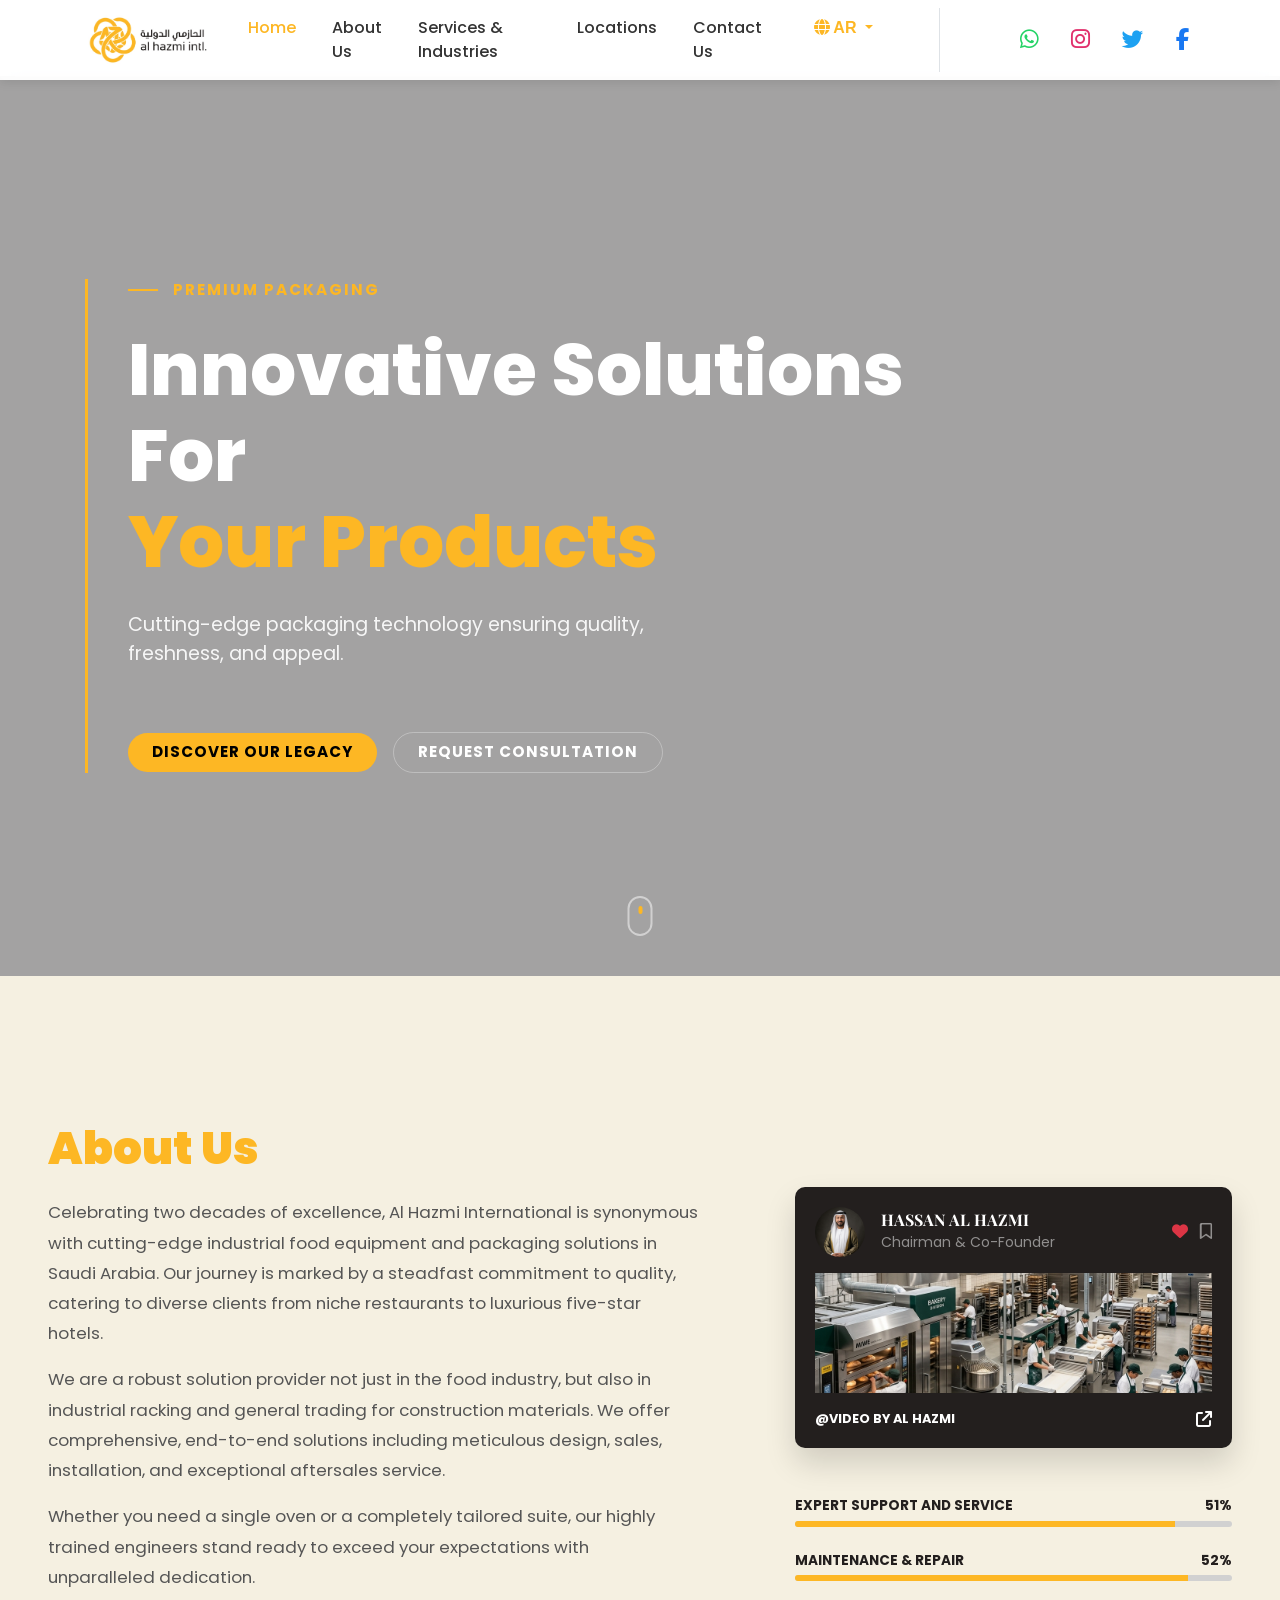
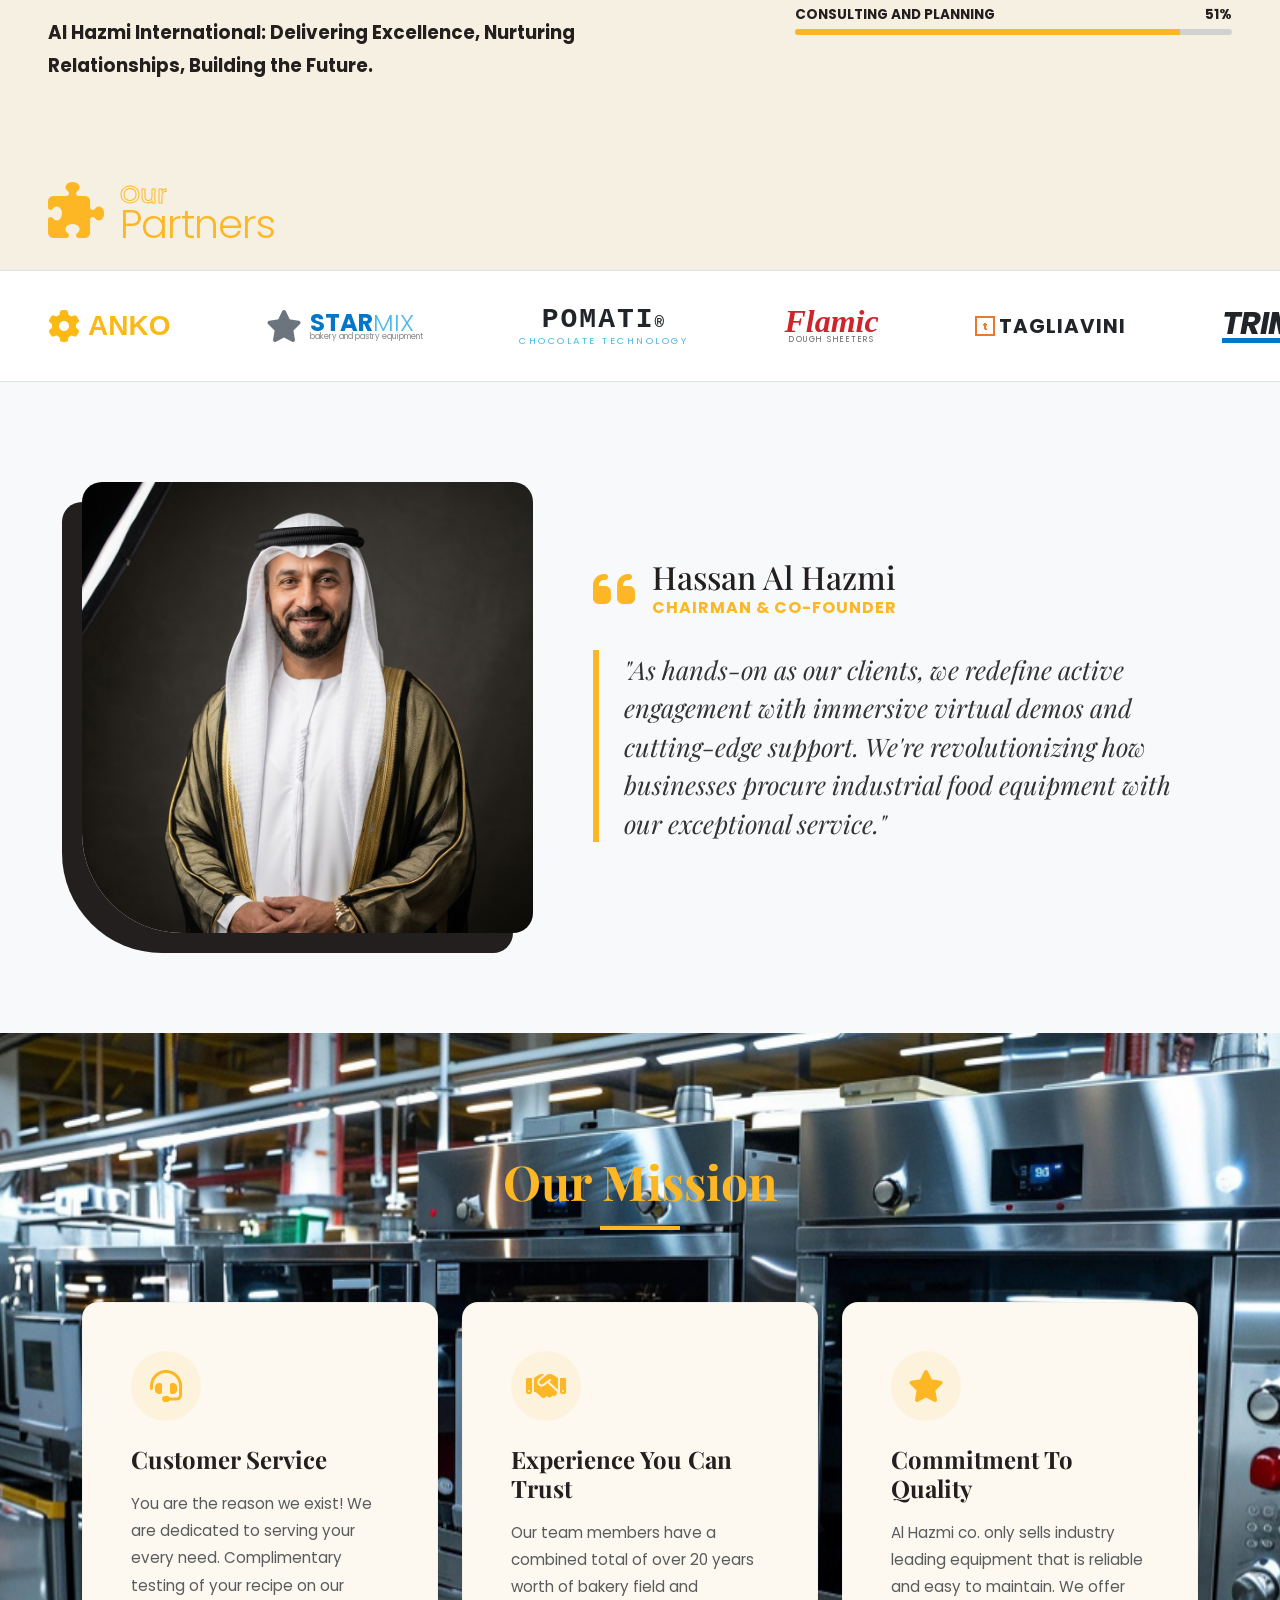
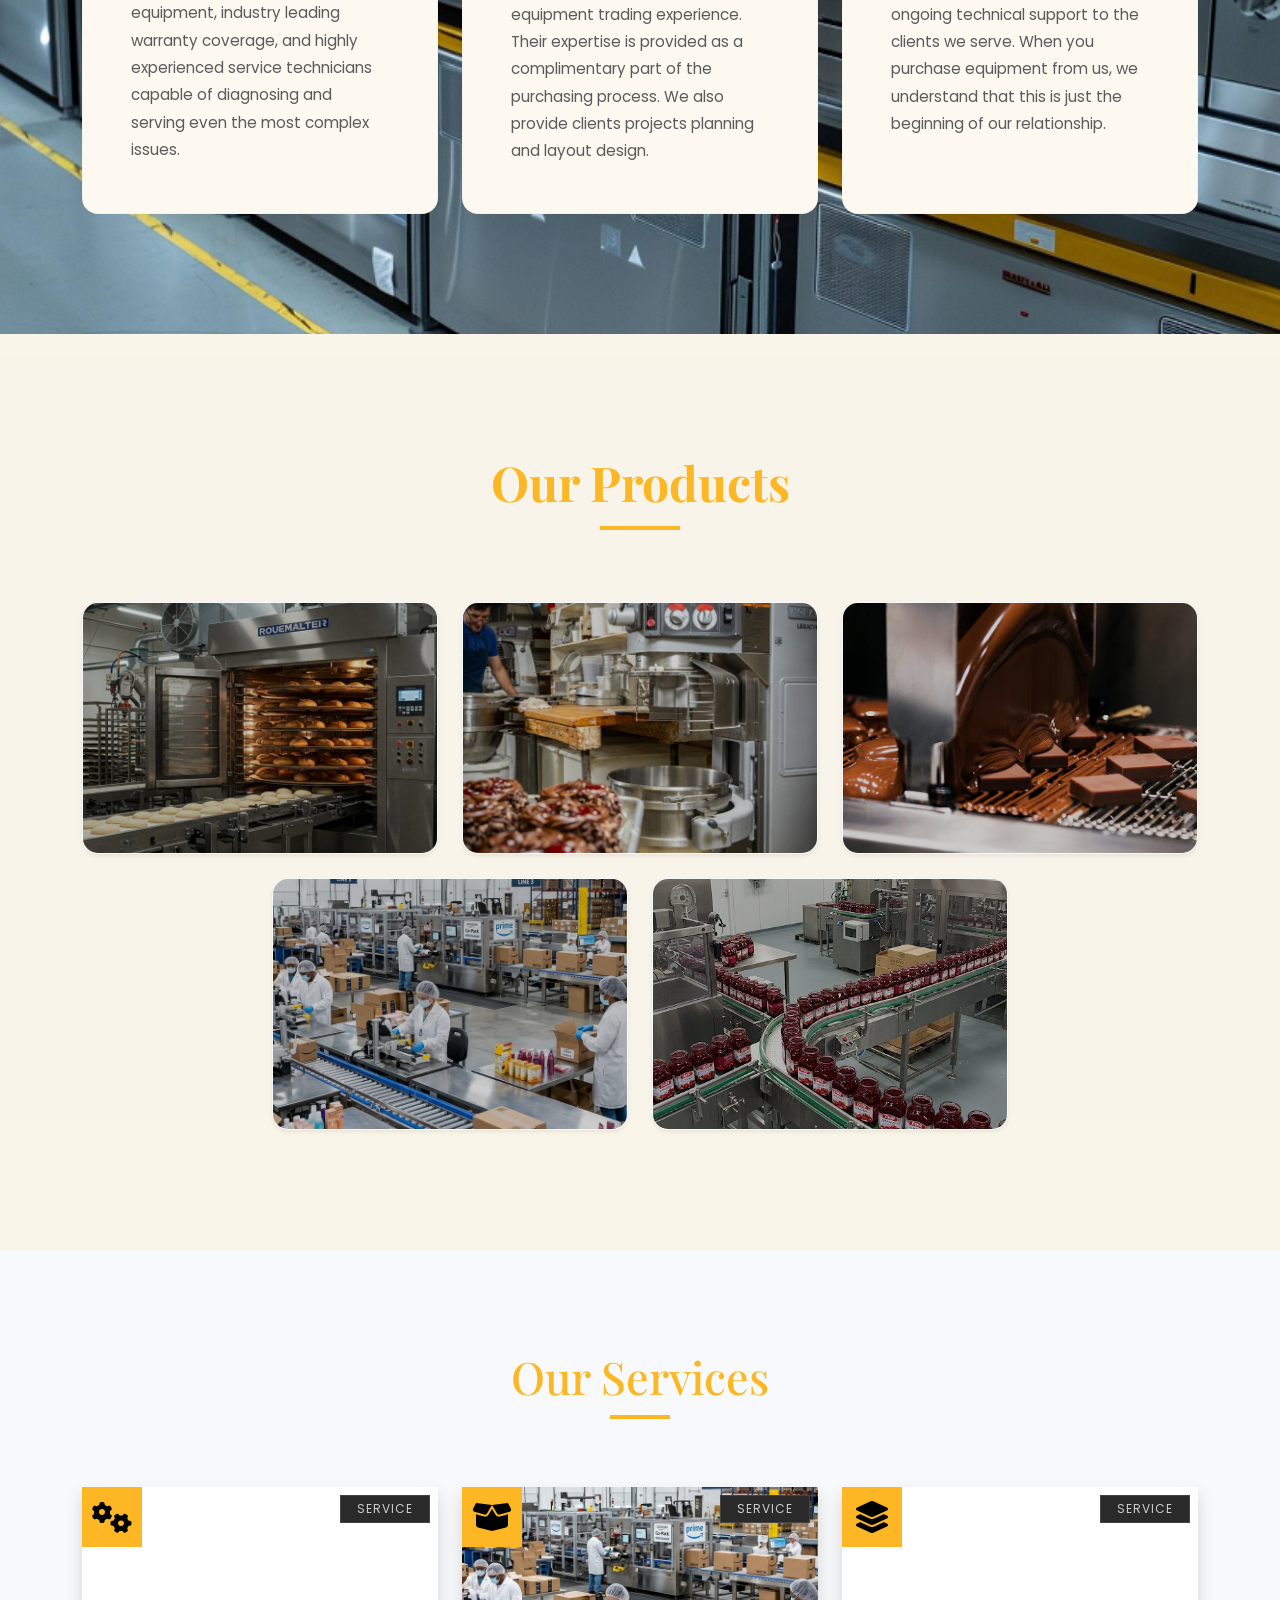
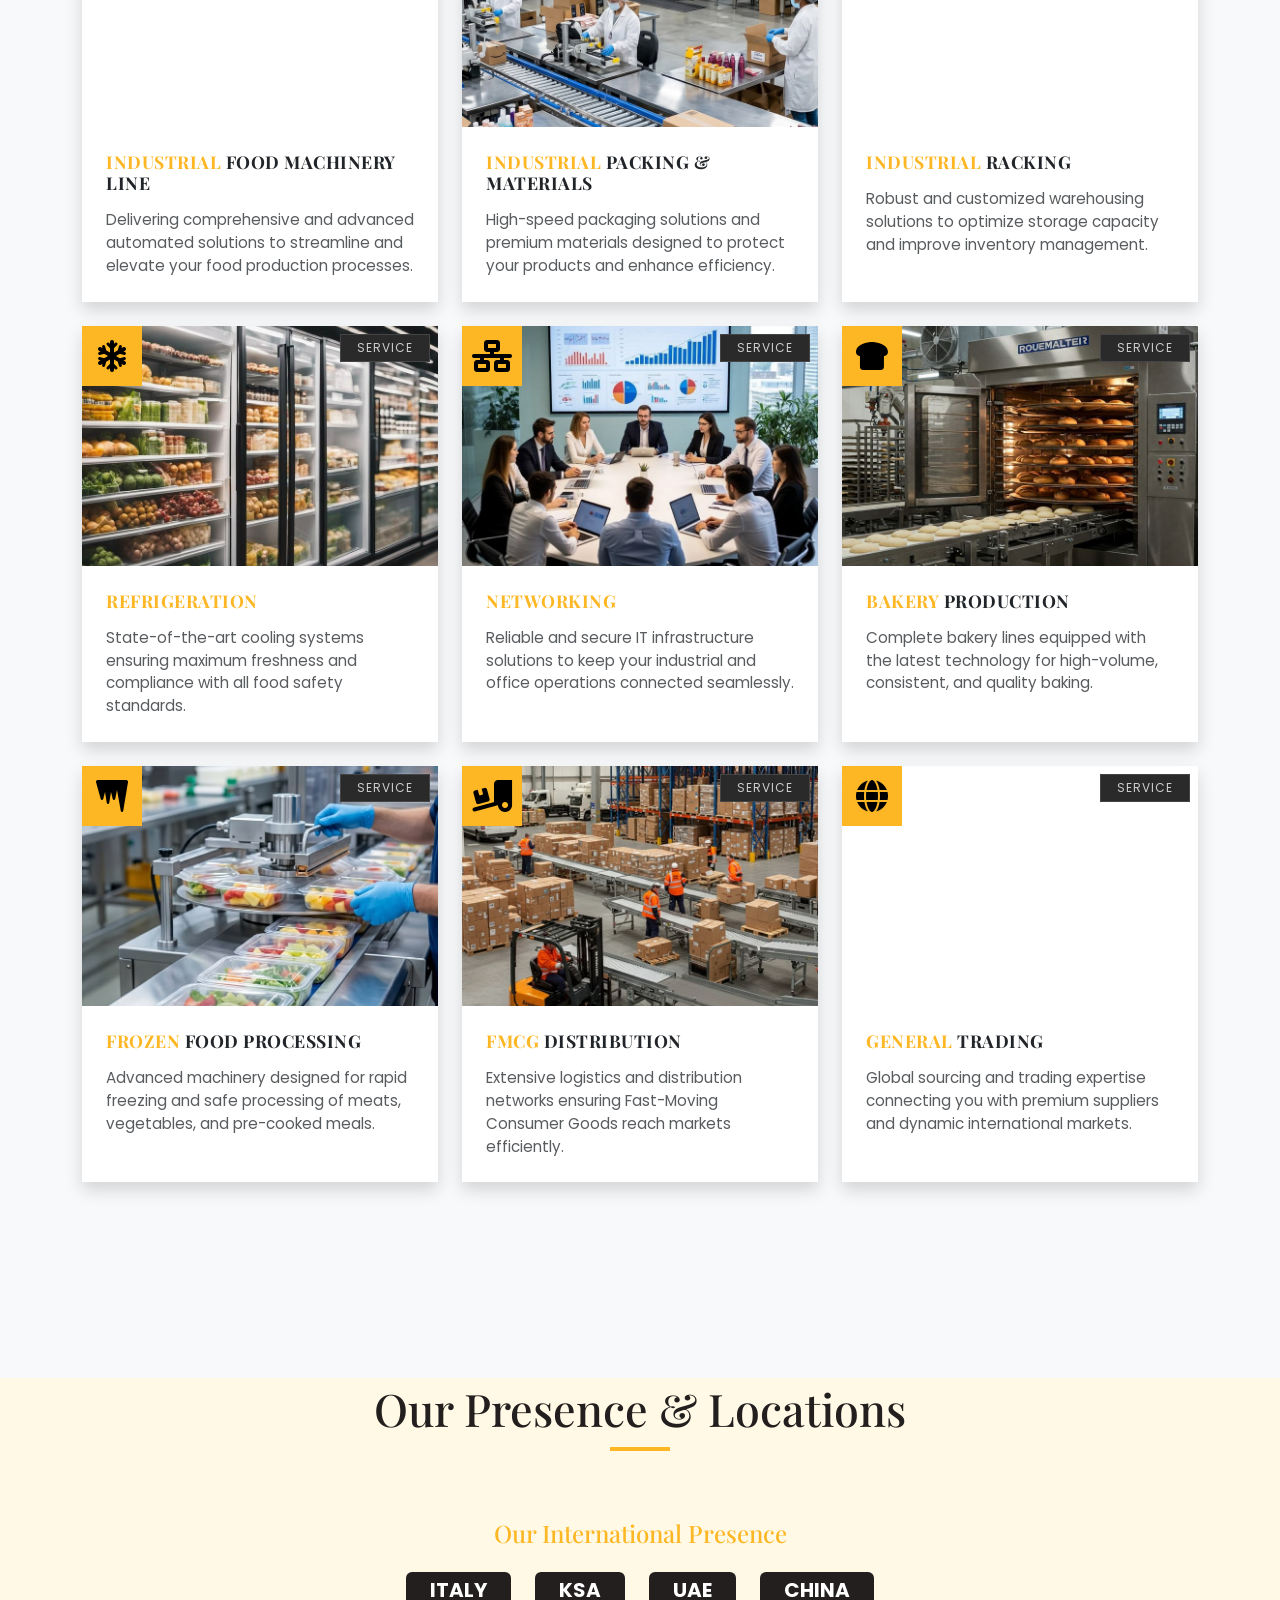
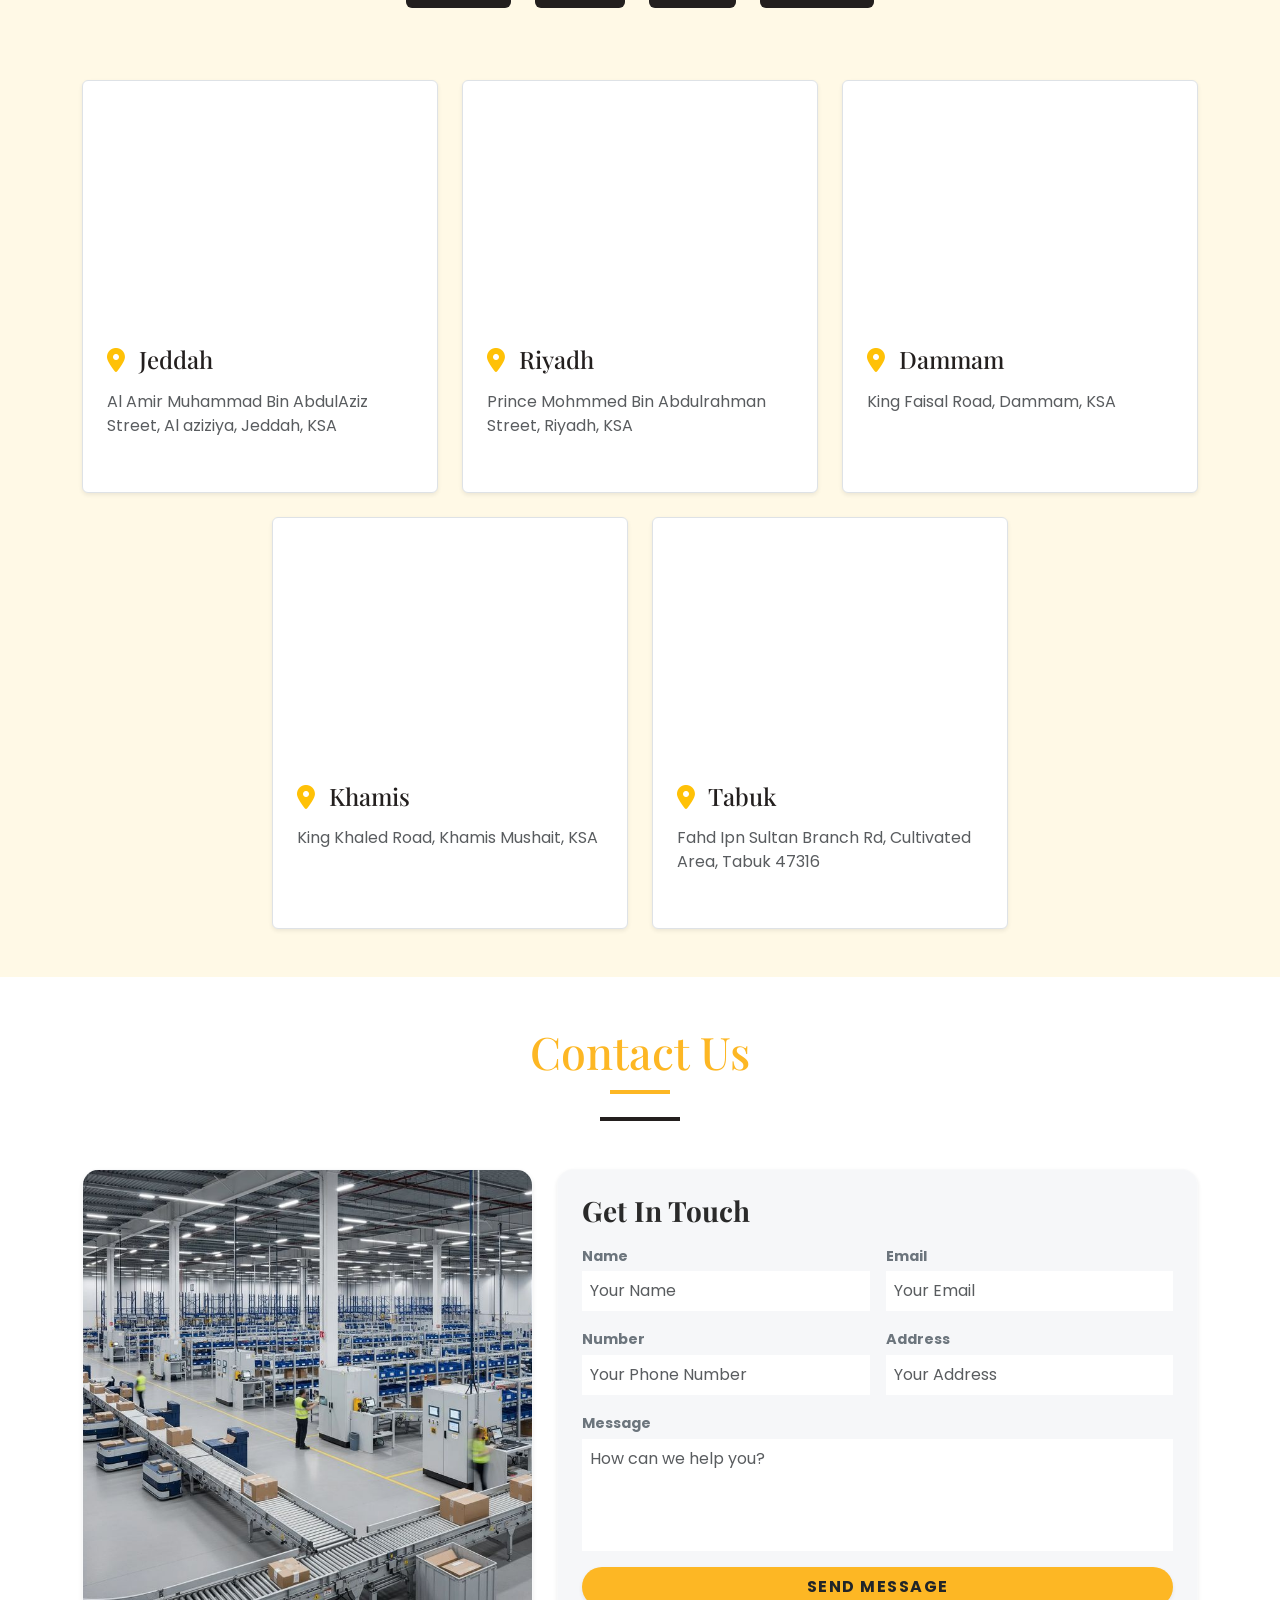
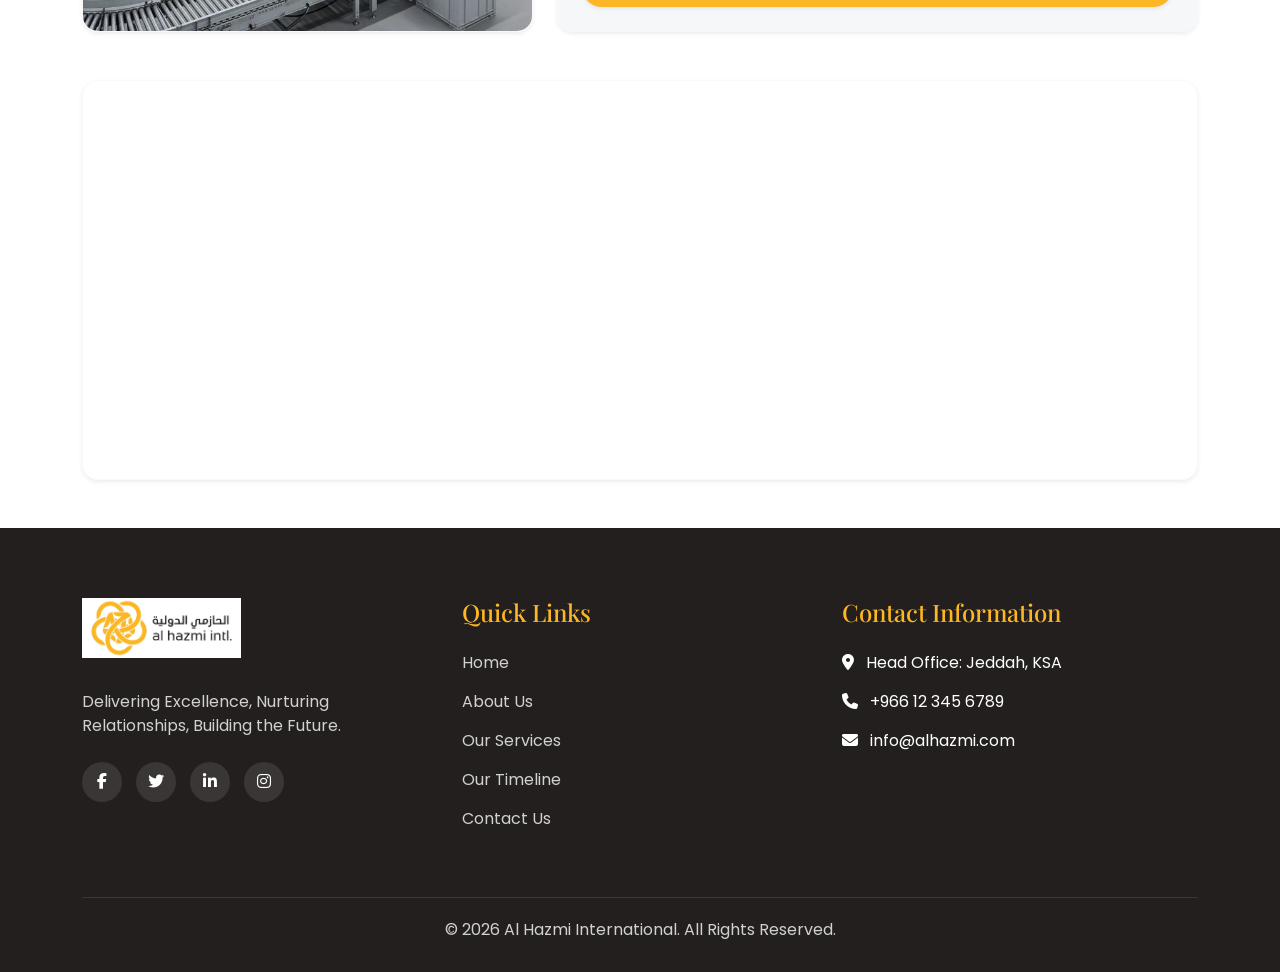
==== index-ar.html @ e3968c9b "Your commit message" ====
<!DOCTYPE html>
<html lang="en">
<head>
  <meta charset="UTF-8">
  <meta name="viewport" content="width=device-width, initial-scale=1.0">
  <title>Al Hazmi International | Bakery Equipment & Solutions</title>
  <meta name="description" content="Al Hazmi International - Delivering cutting-edge industrial food equipment and packaging solutions in Saudi Arabia for over 20 years.">
  
  <!-- Google Fonts -->
  <link rel="preconnect" href="https://fonts.googleapis.com">
  <link rel="preconnect" href="https://fonts.gstatic.com" crossorigin>
  <link href="https://fonts.googleapis.com/css2?family=Playfair+Display:ital,wght@0,400;0,700;1,400&family=Poppins:wght@300;400;500;600;700&display=swap" rel="stylesheet">
  
  <!-- Bootstrap 5 CSS -->
  <link href="https://cdn.jsdelivr.net/npm/bootstrap@5.3.0/dist/css/bootstrap.min.css" rel="stylesheet">
  
  <!-- AOS Animation CSS -->
  <link href="https://unpkg.com/aos@2.3.1/dist/aos.css" rel="stylesheet">
  
  <!-- Font Awesome -->
  <link rel="stylesheet" href="https://cdnjs.cloudflare.com/ajax/libs/font-awesome/6.4.0/css/all.min.css">
  
  <!-- Custom CSS -->
  <link rel="stylesheet" href="styles.css">
</head>
<body data-bs-spy="scroll" data-bs-target="#navbar" data-bs-root-margin="0px 0px -40%" data-bs-smooth-scroll="true" tabindex="0">

  <!-- Navbar -->
  <nav id="navbar" class="navbar navbar-expand-lg fixed-top">
    <div class="container">
      <a class="navbar-brand" href="#">
        <img src="assets/images/AlHazmi Final Logo (4) (1)_page-0001.jpg" alt="Al Hazmi International Logo" height="50">
      </a>
      <button class="navbar-toggler" type="button" data-bs-toggle="collapse" data-bs-target="#navbarNav" aria-controls="navbarNav" aria-expanded="false" aria-label="Toggle navigation">
        <span class="navbar-toggler-icon"></span>
      </button>
      <div class="collapse navbar-collapse justify-content-center" id="navbarNav">
        <ul class="navbar-nav">
          <li class="nav-item">
            <a class="nav-link active" href="#home">Home</a>
          </li>
          <li class="nav-item">
            <a class="nav-link" href="#about">About Us</a>
          </li>
          <li class="nav-item">
            <a class="nav-link" href="#services">Services & Industries</a>
          </li>

          <li class="nav-item">
            <a class="nav-link" href="#process">Locations</a>
          </li>
          <li class="nav-item">
            <a class="nav-link" href="#contact">Contact Us</a>
          </li>
          <!-- Language Switcher -->
          <li class="nav-item dropdown ms-lg-3 me-lg-5 border-end pe-lg-5">
            <a class="nav-link dropdown-toggle" href="#" id="languageDropdown" role="button" data-bs-toggle="dropdown" aria-expanded="false" style="color: var(--secondary-color) !important; font-weight: 600; font-family: 'Arial', sans-serif;">
              <i class="fas fa-globe"></i> AR
            </a>
            <ul class="dropdown-menu dropdown-menu-end shadow-sm border-0" aria-labelledby="languageDropdown" style="border-radius: 10px; min-width: 120px;">
              <li><a class="dropdown-item" href="index.html">English (EN)</a></li>
              <li><a class="dropdown-item fw-bold" href="index-ar.html" style="color: var(--primary-color); font-family: 'Arial', sans-serif;">العربية (AR)</a></li>
            </ul>
          </li>
          <!-- Social Icons -->
          <li class="nav-item d-flex align-items-center gap-3 ms-lg-4 mt-2 mt-lg-0 mb-2 mb-lg-0 pb-3 pb-lg-0">
            <a href="#" class="px-2" style="color: #25D366; font-size: 1.35rem; transition: transform 0.3s; display: inline-block;" onmouseover="this.style.transform='translateY(-3px)'" onmouseout="this.style.transform='translateY(0)'"><i class="fab fa-whatsapp"></i></a>
            <a href="#" class="px-2" style="color: #E1306C; font-size: 1.35rem; transition: transform 0.3s; display: inline-block;" onmouseover="this.style.transform='translateY(-3px)'" onmouseout="this.style.transform='translateY(0)'"><i class="fab fa-instagram"></i></a>
            <a href="#" class="px-2" style="color: #1DA1F2; font-size: 1.35rem; transition: transform 0.3s; display: inline-block;" onmouseover="this.style.transform='translateY(-3px)'" onmouseout="this.style.transform='translateY(0)'"><i class="fab fa-twitter"></i></a>
            <a href="#" class="px-2" style="color: #1877F2; font-size: 1.35rem; transition: transform 0.3s; display: inline-block;" onmouseover="this.style.transform='translateY(-3px)'" onmouseout="this.style.transform='translateY(0)'"><i class="fab fa-facebook-f"></i></a>
          </li>
        </ul>
      </div>
    </div>
  </nav>

  <!-- Hero Section -->
  <section id="home" class="hero-section text-start">
    <!-- Video Background -->
    <video autoplay muted loop playsinline class="hero-video">
      <source src="assets/images/video/banner.mp4" type="video/mp4">
    </video>
    <!-- Overlay -->
    <div class="hero-overlay"></div>
    
    <div class="container" style="position: relative; z-index: 2;">
      <div class="row">
        <div class="col-lg-10 hero-content-wrapper" data-aos="fade-right">
          <div id="heroTextCarousel" class="carousel slide" data-bs-ride="carousel" data-bs-interval="2000">
            <div class="carousel-inner">
              <!-- Slide 1 -->
              <div class="carousel-item active">
                <p class="hero-subtitle"><span class="hero-line"></span> BAKERY EQUIPMENT SOLUTIONS</p>
                <h1>Hold Our Hand To Build <br><span class="highlight-text">Your Dream</span></h1>
                <p class="hero-description">We are always with you to assist to build your bakery business.</p>
              </div>
              <!-- Slide 2 -->
              <div class="carousel-item">
                <p class="hero-subtitle"><span class="hero-line"></span> PREMIUM PACKAGING</p>
                <h1>Innovative Solutions For <br><span class="highlight-text">Your Products</span></h1>
                <p class="hero-description">Cutting-edge packaging technology ensuring quality, freshness, and appeal.</p>
              </div>
              <!-- Slide 3 -->
              <div class="carousel-item">
                <p class="hero-subtitle"><span class="hero-line"></span> EXPERT CONSULTATION</p>
                <h1>State-Of-The-Art <br><span class="highlight-text">Commercial Kitchens</span></h1>
                <p class="hero-description">From niche restaurants to Michelin-starred dining, we deliver excellence.</p>
              </div>
            </div>
          </div>
          
          <div class="hero-buttons mt-4 d-grid gap-3 d-sm-flex justify-content-sm-start" data-aos="fade-up" data-aos-delay="200">
            <a href="#about" class="btn btn-primary-custom px-4 py-2">DISCOVER OUR LEGACY</a>
            <a href="#process" class="btn btn-outline-custom px-4 py-2">REQUEST CONSULTATION</a>
          </div>
        </div>
      </div>
    </div>
    
    <div class="scroll-icon">
      <div class="mouse"></div>
    </div>
  </section>

  <!-- About Us Section -->
  <section id="about" class="about-redesign pb-0">
    <div class="container-fluid p-0">
      <div class="row g-0 align-items-stretch">
        
        <!-- Left Column: Full Text -->
        <div class="col-lg-7 d-flex flex-column justify-content-center p-5 about-left-col" data-aos="fade-right">
          <div style="max-width: 800px; margin: 0 auto;">
            <h2 class="about-heading mb-4" style="font-size: 2.8rem; text-transform: none; color: var(--secondary-color);">About Us</h2>
            <div class="about-text-small" style="font-size: 1.05rem; line-height: 1.8;">
              <p>Celebrating two decades of excellence, Al Hazmi International is synonymous with cutting-edge industrial food equipment and packaging solutions in Saudi Arabia. Our journey is marked by a steadfast commitment to quality, catering to diverse clients from niche restaurants to luxurious five-star hotels.</p>
              <p>We are a robust solution provider not just in the food industry, but also in industrial racking and general trading for construction materials. We offer comprehensive, end-to-end solutions including meticulous design, sales, installation, and exceptional aftersales service.</p>
              <p>Whether you need a single oven or a completely tailored suite, our highly trained engineers stand ready to exceed your expectations with unparalleled dedication.</p>
              <p class="fw-bold mt-4" style="color: var(--primary-color); font-size: 1.15rem;">Al Hazmi International: Delivering Excellence, Nurturing Relationships, Building the Future.</p>
            </div>
          </div>
        </div>

        <!-- Right Column: Card & Progress Bars -->
        <div class="col-lg-5 p-5 d-flex flex-column justify-content-center about-right-col" data-aos="fade-left">
          
          <!-- Profile Card -->
          <div class="profile-card mb-5">
            <div class="d-flex align-items-center mb-3">
              <img src="assets/images/chairman.png" alt="Hassan Al Hazmi" class="profile-avatar rounded-circle me-3" width="50" height="50">
              <div>
                <h6 class="mb-0 text-white text-uppercase fw-bold">Hassan Al Hazmi</h6>
                <small class="text-white-50">Chairman & Co-Founder</small>
              </div>
              <div class="ms-auto text-white-50">
                <i class="fas fa-heart text-danger me-2"></i>
                <i class="far fa-bookmark"></i>
              </div>
            </div>
            <div class="profile-video-thumb position-relative overflow-hidden mb-3">
              <img src="assets/images/hero_bg.png" alt="Video Thumb" class="w-100" style="height: 120px; object-fit: cover;">
            </div>
            <div class="d-flex justify-content-between align-items-center">
              <span class="text-white fw-bold text-uppercase" style="font-size: 0.8rem;">@VIDEO BY AL HAZMI</span>
              <i class="fas fa-arrow-up-right-from-square text-white"></i>
            </div>
          </div>

          <!-- Progress Bars -->
          <div class="progress-block mb-4">
            <div class="d-flex justify-content-between mb-1">
              <span class="progress-label">EXPERT SUPPORT AND SERVICE</span>
              <span class="progress-percent" data-target="87">0%</span>
            </div>
            <div class="progress-custom">
              <div class="progress-custom-bar" data-width="87%" style="width: 0%;"></div>
            </div>
          </div>

          <div class="progress-block mb-4">
            <div class="d-flex justify-content-between mb-1">
              <span class="progress-label">MAINTENANCE & REPAIR</span>
              <span class="progress-percent" data-target="90">0%</span>
            </div>
            <div class="progress-custom">
              <div class="progress-custom-bar" data-width="90%" style="width: 0%;"></div>
            </div>
          </div>

          <div class="progress-block">
            <div class="d-flex justify-content-between mb-1">
              <span class="progress-label">CONSULTING AND PLANNING</span>
              <span class="progress-percent" data-target="88">0%</span>
            </div>
            <div class="progress-custom">
              <div class="progress-custom-bar" data-width="88%" style="width: 0%;"></div>
            </div>
          </div>

        </div>
      </div>
    </div>
    
    <!-- Partners Heading -->
    <div class="container-fluid px-5 pb-3 pt-4">
      <div class="d-flex align-items-center">
        <div class="me-3 position-relative" style="color: var(--secondary-color); font-size: 3.5rem;">
          <i class="fas fa-puzzle-piece"></i>
        </div>
        <div style="line-height: 0.9;">
          <span style="display: block; font-size: 1.6rem; font-weight: 500; color: transparent; -webkit-text-stroke: 1px var(--secondary-color);">Our</span>
          <span style="display: block; font-size: 2.5rem; font-weight: 300; letter-spacing: -1px; color: var(--secondary-color);">Partners</span>
        </div>
      </div>
    </div>
    
    <!-- Bottom Logos Bar (Sliding Partners) -->
    <div class="client-logos-bar overflow-hidden bg-white border-top border-bottom">
      <div class="logo-marquee-container d-flex align-items-center">
        <div class="logo-marquee d-flex align-items-center py-4">
          <!-- Set 1 -->
          <!-- ANKO -->
          <div class="mx-5 d-flex align-items-center">
            <i class="fas fa-cog fs-2 me-2" style="color: #fdb913;"></i>
            <span class="fw-bolder fs-3" style="color: #fdb913; font-family: 'Arial Black', sans-serif;">ANKO</span>
          </div>
          <!-- STARMIX -->
          <div class="mx-5 d-flex align-items-center">
            <i class="fas fa-star text-secondary fs-2 me-2"></i>
            <div class="d-flex flex-column" style="line-height: 0.8;">
              <span class="fs-4 fw-bold"><span style="color: #0077c8;">STAR</span><span style="color: #4db8e8; font-weight: 300;">MIX</span></span>
              <span style="font-size: 0.5rem; color: #888; margin-top: 2px;">bakery and pastry equipment</span>
            </div>
          </div>
          <!-- POMATI -->
          <div class="mx-5 d-flex flex-column align-items-center" style="line-height: 0.9;">
            <span class="text-dark fw-bold fs-3" style="font-family: monospace; letter-spacing: 2px;">POMATI<span style="font-size: 1rem;">&reg;</span></span>
            <span style="font-size: 0.6rem; letter-spacing: 2.5px; color: #4db8e8; margin-top: 4px;">CHOCOLATE TECHNOLOGY</span>
          </div>
          <!-- FLAMIC -->
          <div class="mx-5 d-flex flex-column align-items-center" style="line-height: 0.8;">
            <span class="fw-bold fs-2 fst-italic" style="color: #d1232a; font-family: 'Georgia', serif;">Flamic</span>
            <span style="font-size: 0.5rem; letter-spacing: 1.5px; color: #666; margin-top: 2px;">DOUGH SHEETERS</span>
          </div>
          <!-- TAGLIAVINI -->
          <div class="mx-5 d-flex align-items-center">
            <div class="border border-2 fw-bold d-flex align-items-center justify-content-center me-1" style="width: 20px; height: 20px; font-size: 0.7rem; color: #e87b28; border-color: #e87b28 !important;">t</div>
            <span class="text-dark fw-bold fs-5" style="letter-spacing: 1px;">TAGLIAVINI</span>
          </div>
          <!-- TRIMA -->
          <div class="mx-5 d-flex flex-column align-items-center" style="line-height: 0.8;">
            <span class="text-dark fw-bolder fs-2 fst-italic" style="letter-spacing: -1px;">TRIMA</span>
            <div style="width: 100%; height: 5px; background-color: #0077c8; margin-top: 3px;"></div>
          </div>
          <!-- RM FORNI -->
          <div class="mx-5 d-flex align-items-center">
            <div class="rounded-circle border border-danger border-2 d-flex align-items-center justify-content-center me-2 position-relative" style="width: 40px; height: 40px;">
              <div class="rounded-circle border border-success border-2" style="width: 24px; height: 24px;"></div>
            </div>
            <span class="text-dark fw-bolder fs-4" style="letter-spacing: -0.5px;">RM FORNI</span>
          </div>
          <!-- SPAR MIXER -->
          <div class="mx-5 d-flex flex-column align-items-center position-relative mt-2">
            <span class="fw-bold position-absolute" style="font-size: 0.6rem; top: -12px; color: #e87b28;">SPAR MIXER</span>
            <span class="fw-bolder fs-2 border border-3 px-2 rounded" style="color: #005eb8; border-color: #e87b28 !important; text-shadow: 1px 1px 0px #e87b28;">SPAR</span>
          </div>
          <!-- RU.IN.CAR -->
          <div class="mx-5 d-flex align-items-center">
            <div class="fs-2 me-1 d-flex flex-column align-items-center" style="line-height: 0.5; color: #005eb8;">
              <i class="fas fa-mitten"></i>
              <span class="text-danger mt-1" style="font-size: 0.6rem;">●</span>
            </div>
            <span class="text-dark fw-bolder fs-3" style="letter-spacing: -1px;">RU.IN.CAR</span>
          </div>

          <!-- Set 2 (for infinite looping) -->
          <!-- ANKO -->
          <div class="mx-5 d-flex align-items-center">
            <i class="fas fa-cog fs-2 me-2" style="color: #fdb913;"></i>
            <span class="fw-bolder fs-3" style="color: #fdb913; font-family: 'Arial Black', sans-serif;">ANKO</span>
          </div>
          <!-- STARMIX -->
          <div class="mx-5 d-flex align-items-center">
            <i class="fas fa-star text-secondary fs-2 me-2"></i>
            <div class="d-flex flex-column" style="line-height: 0.8;">
              <span class="fs-4 fw-bold"><span style="color: #0077c8;">STAR</span><span style="color: #4db8e8; font-weight: 300;">MIX</span></span>
              <span style="font-size: 0.5rem; color: #888; margin-top: 2px;">bakery and pastry equipment</span>
            </div>
          </div>
          <!-- POMATI -->
          <div class="mx-5 d-flex flex-column align-items-center" style="line-height: 0.9;">
            <span class="text-dark fw-bold fs-3" style="font-family: monospace; letter-spacing: 2px;">POMATI<span style="font-size: 1rem;">&reg;</span></span>
            <span style="font-size: 0.6rem; letter-spacing: 2.5px; color: #4db8e8; margin-top: 4px;">CHOCOLATE TECHNOLOGY</span>
          </div>
          <!-- FLAMIC -->
          <div class="mx-5 d-flex flex-column align-items-center" style="line-height: 0.8;">
            <span class="fw-bold fs-2 fst-italic" style="color: #d1232a; font-family: 'Georgia', serif;">Flamic</span>
            <span style="font-size: 0.5rem; letter-spacing: 1.5px; color: #666; margin-top: 2px;">DOUGH SHEETERS</span>
          </div>
          <!-- TAGLIAVINI -->
          <div class="mx-5 d-flex align-items-center">
            <div class="border border-2 fw-bold d-flex align-items-center justify-content-center me-1" style="width: 20px; height: 20px; font-size: 0.7rem; color: #e87b28; border-color: #e87b28 !important;">t</div>
            <span class="text-dark fw-bold fs-5" style="letter-spacing: 1px;">TAGLIAVINI</span>
          </div>
          <!-- TRIMA -->
          <div class="mx-5 d-flex flex-column align-items-center" style="line-height: 0.8;">
            <span class="text-dark fw-bolder fs-2 fst-italic" style="letter-spacing: -1px;">TRIMA</span>
            <div style="width: 100%; height: 5px; background-color: #0077c8; margin-top: 3px;"></div>
          </div>
          <!-- RM FORNI -->
          <div class="mx-5 d-flex align-items-center">
            <div class="rounded-circle border border-danger border-2 d-flex align-items-center justify-content-center me-2 position-relative" style="width: 40px; height: 40px;">
              <div class="rounded-circle border border-success border-2" style="width: 24px; height: 24px;"></div>
            </div>
            <span class="text-dark fw-bolder fs-4" style="letter-spacing: -0.5px;">RM FORNI</span>
          </div>
          <!-- SPAR MIXER -->
          <div class="mx-5 d-flex flex-column align-items-center position-relative mt-2">
            <span class="fw-bold position-absolute" style="font-size: 0.6rem; top: -12px; color: #e87b28;">SPAR MIXER</span>
            <span class="fw-bolder fs-2 border border-3 px-2 rounded" style="color: #005eb8; border-color: #e87b28 !important; text-shadow: 1px 1px 0px #e87b28;">SPAR</span>
          </div>
          <!-- RU.IN.CAR -->
          <div class="mx-5 d-flex align-items-center">
            <div class="fs-2 me-1 d-flex flex-column align-items-center" style="line-height: 0.5; color: #005eb8;">
              <i class="fas fa-mitten"></i>
              <span class="text-danger mt-1" style="font-size: 0.6rem;">●</span>
            </div>
            <span class="text-dark fw-bolder fs-3" style="letter-spacing: -1px;">RU.IN.CAR</span>
          </div>
        </div>
      </div>
    </div>
  </section>

  <!-- Chairman's Message -->
  <section class="chairman-section bg-light" id="chairman">
    <div class="container">
      <div class="row align-items-center">
        <div class="col-lg-5" data-aos="zoom-in">
          <div class="chairman-img-wrapper">
            <img src="assets/images/chairman.png" alt="Hassan Al Hazmi" class="chairman-img">
          </div>
        </div>
        <div class="col-lg-7 ps-lg-5" data-aos="fade-up" data-aos-delay="200">
          <div class="d-flex align-items-center mb-4">
            <i class="fas fa-quote-left fa-3x text-success me-3" style="color: var(--secondary-color) !important;"></i>
            <div>
              <h2 class="mb-0" style="color: var(--primary-color);">Hassan Al Hazmi</h2>
              <p class="text-uppercase mb-0 fw-bold" style="color: var(--secondary-color); letter-spacing: 1px;">Chairman & Co-Founder</p>
            </div>
          </div>
          <p class="chairman-quote">"As hands-on as our clients, we redefine active engagement with immersive virtual demos and cutting-edge support. We're revolutionizing how businesses procure industrial food equipment with our exceptional service."</p>
        </div>
      </div>
    </div>
  </section>

  <!-- Our Mission Section -->
  <section id="mission" class="mission-section" style="background: url('assets/images/bg2.jpg') center center/cover no-repeat; padding: 120px 0; position: relative;">
    <div class="container">
      <div class="text-center mb-5" data-aos="fade-up">
        <h2 style="font-size: 3rem; font-weight: 700; color: var(--secondary-color); font-family: 'Playfair Display', serif;">Our Mission</h2>
        <div style="width: 80px; height: 4px; background-color: var(--secondary-color); margin: 15px auto 0;"></div>
      </div>
      <div class="row g-4 mt-4">
        <!-- Card 1 -->
        <div class="col-lg-4 col-md-6" data-aos="fade-up" data-aos-delay="100">
          <div class="mission-card h-100 p-5 rounded-4 position-relative overflow-hidden" style="background-color: #FDF9F1;">
            <div class="mission-icon-wrapper mb-4 d-inline-flex align-items-center justify-content-center rounded-circle" style="width: 70px; height: 70px; background-color: rgba(253, 183, 36, 0.1);">
              <i class="fas fa-headset fa-2x" style="color: var(--secondary-color);"></i>
            </div>
            <h4 class="fw-bold mb-3" style="color: var(--primary-color); font-family: 'Playfair Display', serif;">Customer Service</h4>
            <p class="text-muted mb-0" style="font-size: 0.95rem; line-height: 1.8;">You are the reason we exist! We are dedicated to serving your every need. Complimentary testing of your recipe on our equipment, industry leading warranty coverage, and highly experienced service technicians capable of diagnosing and serving even the most complex issues.</p>
            <div class="mission-card-accent position-absolute bottom-0 start-0 w-100" style="height: 5px; background-color: var(--secondary-color); transform: scaleX(0); transition: transform 0.4s ease; transform-origin: left;"></div>
          </div>
        </div>
        <!-- Card 2 -->
        <div class="col-lg-4 col-md-6" data-aos="fade-up" data-aos-delay="200">
          <div class="mission-card h-100 p-5 rounded-4 position-relative overflow-hidden" style="background-color: #FDF9F1;">
            <div class="mission-icon-wrapper mb-4 d-inline-flex align-items-center justify-content-center rounded-circle" style="width: 70px; height: 70px; background-color: rgba(253, 183, 36, 0.1);">
              <i class="fas fa-handshake fa-2x" style="color: var(--secondary-color);"></i>
            </div>
            <h4 class="fw-bold mb-3" style="color: var(--primary-color); font-family: 'Playfair Display', serif;">Experience You Can Trust</h4>
            <p class="text-muted mb-0" style="font-size: 0.95rem; line-height: 1.8;">Our team members have a combined total of over 20 years worth of bakery field and equipment trading experience. Their expertise is provided as a complimentary part of the purchasing process. We also provide clients projects planning and layout design.</p>
            <div class="mission-card-accent position-absolute bottom-0 start-0 w-100" style="height: 5px; background-color: var(--secondary-color); transform: scaleX(0); transition: transform 0.4s ease; transform-origin: left;"></div>
          </div>
        </div>
        <!-- Card 3 -->
        <div class="col-lg-4 col-md-6" data-aos="fade-up" data-aos-delay="300">
          <div class="mission-card h-100 p-5 rounded-4 position-relative overflow-hidden" style="background-color: #FDF9F1;">
            <div class="mission-icon-wrapper mb-4 d-inline-flex align-items-center justify-content-center rounded-circle" style="width: 70px; height: 70px; background-color: rgba(253, 183, 36, 0.1);">
              <i class="fas fa-star fa-2x" style="color: var(--secondary-color);"></i>
            </div>
            <h4 class="fw-bold mb-3" style="color: var(--primary-color); font-family: 'Playfair Display', serif;">Commitment To Quality</h4>
            <p class="text-muted mb-0" style="font-size: 0.95rem; line-height: 1.8;">Al Hazmi co. only sells industry leading equipment that is reliable and easy to maintain. We offer ongoing technical support to the clients we serve. When you purchase equipment from us, we understand that this is just the beginning of our relationship.</p>
            <div class="mission-card-accent position-absolute bottom-0 start-0 w-100" style="height: 5px; background-color: var(--secondary-color); transform: scaleX(0); transition: transform 0.4s ease; transform-origin: left;"></div>
          </div>
        </div>
      </div>
    </div>
  </section>

  <!-- Our Products Section -->
  <section class="products-section" id="products" style="padding: 120px 0; background-color: rgba(253, 183, 36, 0.08);">
    <div class="container">
      <div class="text-center mb-5" data-aos="fade-up">
        <h2 style="font-size: 3rem; font-weight: 700; color: var(--secondary-color); font-family: 'Playfair Display', serif;">Our Products</h2>
        <div style="width: 80px; height: 4px; background-color: var(--secondary-color); margin: 15px auto 0;"></div>
      </div>
      
      <div class="row justify-content-center g-4 mt-4">
        <!-- Bakery Equipment -->
        <div class="col-lg-4 col-md-6" data-aos="fade-up" data-aos-delay="100">
          <a href="bakery-equipment.html" class="text-decoration-none">
            <div class="product-category-card position-relative rounded-4 h-100 shadow-sm border border-light bg-white overflow-hidden">
              <div class="product-img-wrapper w-100" style="height: 250px; background: url('assets/images/bakery.jpg') center/cover; transition: transform 0.6s ease;"></div>
              <div class="overlay position-absolute w-100 h-100" style="background: rgba(0,0,0,0.2); top: 0; left: 0;"></div>
              
              <div class="hover-content position-absolute w-100 h-100 d-flex flex-column justify-content-center align-items-center" style="top: 0; left: 0; transition: all 0.4s ease;">
                <h3 class="fw-bold mb-4 text-center px-3" style="color: var(--secondary-color); font-family: 'Playfair Display', serif; text-shadow: 1px 1px 3px rgba(0,0,0,0.5);">Bakery Equipment</h3>
                <span class="btn btn-primary-custom rounded-pill px-4">View</span>
              </div>
            </div>
          </a>
        </div>

        <!-- Pastry Equipment -->
        <div class="col-lg-4 col-md-6" data-aos="fade-up" data-aos-delay="200">
          <a href="pastry-equipment.html" class="text-decoration-none">
            <div class="product-category-card position-relative rounded-4 h-100 shadow-sm border border-light bg-white overflow-hidden">
              <div class="product-img-wrapper w-100" style="height: 250px; background: url('assets/images/pastry.jpg') center/cover; transition: transform 0.6s ease;"></div>
              <div class="overlay position-absolute w-100 h-100" style="background: rgba(0,0,0,0.2); top: 0; left: 0;"></div>
              
              <div class="hover-content position-absolute w-100 h-100 d-flex flex-column justify-content-center align-items-center" style="top: 0; left: 0; transition: all 0.4s ease;">
                <h3 class="fw-bold mb-4 text-center px-3" style="color: var(--secondary-color); font-family: 'Playfair Display', serif; text-shadow: 1px 1px 3px rgba(0,0,0,0.5);">Pastry Equipment</h3>
                <span class="btn btn-primary-custom rounded-pill px-4">View</span>
              </div>
            </div>
          </a>
        </div>

        <!-- Chocolate Machine -->
        <div class="col-lg-4 col-md-6" data-aos="fade-up" data-aos-delay="300">
          <a href="chocolate-machines.html" class="text-decoration-none">
            <div class="product-category-card position-relative rounded-4 h-100 shadow-sm border border-light bg-white overflow-hidden">
              <div class="product-img-wrapper w-100" style="height: 250px; background: url('assets/images/chocolate.jpg') center/cover; transition: transform 0.6s ease;"></div>
              <div class="overlay position-absolute w-100 h-100" style="background: rgba(0,0,0,0.2); top: 0; left: 0;"></div>
              
              <div class="hover-content position-absolute w-100 h-100 d-flex flex-column justify-content-center align-items-center" style="top: 0; left: 0; transition: all 0.4s ease;">
                <h3 class="fw-bold mb-4 text-center px-3" style="color: var(--secondary-color); font-family: 'Playfair Display', serif; text-shadow: 1px 1px 3px rgba(0,0,0,0.5);">Chocolate Machine</h3>
                <span class="btn btn-primary-custom rounded-pill px-4">View</span>
              </div>
            </div>
          </a>
        </div>

        <!-- Production Line -->
        <div class="col-lg-4 col-md-6" data-aos="fade-up" data-aos-delay="400">
          <a href="production-line.html" class="text-decoration-none">
            <div class="product-category-card position-relative rounded-4 h-100 shadow-sm border border-light bg-white overflow-hidden">
              <div class="product-img-wrapper w-100" style="height: 250px; background: url('assets/images/production.jpg') center/cover; transition: transform 0.6s ease;"></div>
              <div class="overlay position-absolute w-100 h-100" style="background: rgba(0,0,0,0.2); top: 0; left: 0;"></div>
              
              <div class="hover-content position-absolute w-100 h-100 d-flex flex-column justify-content-center align-items-center" style="top: 0; left: 0; transition: all 0.4s ease;">
                <h3 class="fw-bold mb-4 text-center px-3" style="color: var(--secondary-color); font-family: 'Playfair Display', serif; text-shadow: 1px 1px 3px rgba(0,0,0,0.5);">Production Line</h3>
                <span class="btn btn-primary-custom rounded-pill px-4">View</span>
              </div>
            </div>
          </a>
        </div>

        <!-- Packaging Solution -->
        <div class="col-lg-4 col-md-6" data-aos="fade-up" data-aos-delay="500">
          <a href="packing-machines.html" class="text-decoration-none">
            <div class="product-category-card position-relative rounded-4 h-100 shadow-sm border border-light bg-white overflow-hidden">
              <div class="product-img-wrapper w-100" style="height: 250px; background: url('assets/images/packing.jpg') center/cover; transition: transform 0.6s ease;"></div>
              <div class="overlay position-absolute w-100 h-100" style="background: rgba(0,0,0,0.2); top: 0; left: 0;"></div>
              
              <div class="hover-content position-absolute w-100 h-100 d-flex flex-column justify-content-center align-items-center" style="top: 0; left: 0; transition: all 0.4s ease;">
                <h3 class="fw-bold mb-4 text-center px-3" style="color: var(--secondary-color); font-family: 'Playfair Display', serif; text-shadow: 1px 1px 3px rgba(0,0,0,0.5);">Packaging Solution</h3>
                <span class="btn btn-primary-custom rounded-pill px-4">View</span>
              </div>
            </div>
          </a>
        </div>
      </div>
    </div>
  </section>

  <!-- Services & Industries Section -->
  <section class="bg-light" id="services">
    <div class="container">
      <div class="section-title" data-aos="fade-up">
        <h2 style="color: var(--secondary-color) !important;">Our Services</h2>
      </div>
      <div class="row g-4 mb-5 pb-5">
        <!-- Service 1 -->
        <div class="col-lg-4 col-md-6" data-aos="fade-up" data-aos-delay="100">
          <div class="card border-0 rounded-0 shadow h-100 bg-white">
            <div class="position-relative" style="height: 240px;">
              <div class="w-100 h-100" style="background: url('https://images.unsplash.com/photo-1581091226825-a6a2a5aee158?w=600&q=80') center/cover;"></div>
              <div class="position-absolute top-0 start-0 d-flex justify-content-center align-items-center" style="width: 60px; height: 60px; background-color: var(--secondary-color);">
                <i class="fas fa-cogs fa-2x" style="color: #000;"></i>
              </div>
              <div class="position-absolute top-0 end-0 px-3 py-1 mt-2 me-2" style="background-color: #2a2a2a; color: #ccc; font-size: 0.75rem; letter-spacing: 1px; border: 1px solid #444;">SERVICE</div>
            </div>
            <div class="card-body p-4 text-start">
              <h5 class="fw-bold text-dark mb-3 text-uppercase" style="letter-spacing: 0.5px; font-size: 1.1rem;"><span style="color: var(--secondary-color);">Industrial</span> Food Machinery Line</h5>
              <p class="mb-0 text-muted" style="font-size: 0.95rem;">Delivering comprehensive and advanced automated solutions to streamline and elevate your food production processes.</p>
            </div>
          </div>
        </div>

        <!-- Service 2 -->
        <div class="col-lg-4 col-md-6" data-aos="fade-up" data-aos-delay="200">
          <div class="card border-0 rounded-0 shadow h-100 bg-white">
            <div class="position-relative" style="height: 240px;">
              <div class="w-100 h-100" style="background: url('assets/images/production.jpg') center/cover;"></div>
              <div class="position-absolute top-0 start-0 d-flex justify-content-center align-items-center" style="width: 60px; height: 60px; background-color: var(--secondary-color);">
                <i class="fas fa-box-open fa-2x" style="color: #000;"></i>
              </div>
              <div class="position-absolute top-0 end-0 px-3 py-1 mt-2 me-2" style="background-color: #2a2a2a; color: #ccc; font-size: 0.75rem; letter-spacing: 1px; border: 1px solid #444;">SERVICE</div>
            </div>
            <div class="card-body p-4 text-start">
              <h5 class="fw-bold text-dark mb-3 text-uppercase" style="letter-spacing: 0.5px; font-size: 1.1rem;"><span style="color: var(--secondary-color);">Industrial</span> Packing & Materials</h5>
              <p class="mb-0 text-muted" style="font-size: 0.95rem;">High-speed packaging solutions and premium materials designed to protect your products and enhance efficiency.</p>
            </div>
          </div>
        </div>

        <!-- Service 3 -->
        <div class="col-lg-4 col-md-6" data-aos="fade-up" data-aos-delay="300">
          <div class="card border-0 rounded-0 shadow h-100 bg-white">
            <div class="position-relative" style="height: 240px;">
              <div class="w-100 h-100" style="background: url('https://images.unsplash.com/photo-1586528116311-ad8dd3c8310d?w=600&q=80') center/cover;"></div>
              <div class="position-absolute top-0 start-0 d-flex justify-content-center align-items-center" style="width: 60px; height: 60px; background-color: var(--secondary-color);">
                <i class="fas fa-layer-group fa-2x" style="color: #000;"></i>
              </div>
              <div class="position-absolute top-0 end-0 px-3 py-1 mt-2 me-2" style="background-color: #2a2a2a; color: #ccc; font-size: 0.75rem; letter-spacing: 1px; border: 1px solid #444;">SERVICE</div>
            </div>
            <div class="card-body p-4 text-start">
              <h5 class="fw-bold text-dark mb-3 text-uppercase" style="letter-spacing: 0.5px; font-size: 1.1rem;"><span style="color: var(--secondary-color);">Industrial</span> Racking</h5>
              <p class="mb-0 text-muted" style="font-size: 0.95rem;">Robust and customized warehousing solutions to optimize storage capacity and improve inventory management.</p>
            </div>
          </div>
        </div>

        <!-- Service 4 -->
        <div class="col-lg-4 col-md-6" data-aos="fade-up" data-aos-delay="100">
          <div class="card border-0 rounded-0 shadow h-100 bg-white">
            <div class="position-relative" style="height: 240px;">
              <div class="w-100 h-100" style="background: url('assets/images/refrigeration.jpg') center/cover;"></div>
              <div class="position-absolute top-0 start-0 d-flex justify-content-center align-items-center" style="width: 60px; height: 60px; background-color: var(--secondary-color);">
                <i class="fas fa-snowflake fa-2x" style="color: #000;"></i>
              </div>
              <div class="position-absolute top-0 end-0 px-3 py-1 mt-2 me-2" style="background-color: #2a2a2a; color: #ccc; font-size: 0.75rem; letter-spacing: 1px; border: 1px solid #444;">SERVICE</div>
            </div>
            <div class="card-body p-4 text-start">
              <h5 class="fw-bold text-dark mb-3 text-uppercase" style="letter-spacing: 0.5px; font-size: 1.1rem;"><span style="color: var(--secondary-color);">Refrigeration</span></h5>
              <p class="mb-0 text-muted" style="font-size: 0.95rem;">State-of-the-art cooling systems ensuring maximum freshness and compliance with all food safety standards.</p>
            </div>
          </div>
        </div>

        <!-- Service 5 -->
        <div class="col-lg-4 col-md-6" data-aos="fade-up" data-aos-delay="200">
          <div class="card border-0 rounded-0 shadow h-100 bg-white">
            <div class="position-relative" style="height: 240px;">
              <div class="w-100 h-100" style="background: url('assets/images/netwoking.jpg') center/cover;"></div>
              <div class="position-absolute top-0 start-0 d-flex justify-content-center align-items-center" style="width: 60px; height: 60px; background-color: var(--secondary-color);">
                <i class="fas fa-network-wired fa-2x" style="color: #000;"></i>
              </div>
              <div class="position-absolute top-0 end-0 px-3 py-1 mt-2 me-2" style="background-color: #2a2a2a; color: #ccc; font-size: 0.75rem; letter-spacing: 1px; border: 1px solid #444;">SERVICE</div>
            </div>
            <div class="card-body p-4 text-start">
              <h5 class="fw-bold text-dark mb-3 text-uppercase" style="letter-spacing: 0.5px; font-size: 1.1rem;"><span style="color: var(--secondary-color);">Networking</span></h5>
              <p class="mb-0 text-muted" style="font-size: 0.95rem;">Reliable and secure IT infrastructure solutions to keep your industrial and office operations connected seamlessly.</p>
            </div>
          </div>
        </div>

        <!-- Service 6 -->
        <div class="col-lg-4 col-md-6" data-aos="fade-up" data-aos-delay="300">
          <div class="card border-0 rounded-0 shadow h-100 bg-white">
            <div class="position-relative" style="height: 240px;">
              <div class="w-100 h-100" style="background: url('assets/images/bakery.jpg') center/cover;"></div>
              <div class="position-absolute top-0 start-0 d-flex justify-content-center align-items-center" style="width: 60px; height: 60px; background-color: var(--secondary-color);">
                <i class="fas fa-bread-slice fa-2x" style="color: #000;"></i>
              </div>
              <div class="position-absolute top-0 end-0 px-3 py-1 mt-2 me-2" style="background-color: #2a2a2a; color: #ccc; font-size: 0.75rem; letter-spacing: 1px; border: 1px solid #444;">SERVICE</div>
            </div>
            <div class="card-body p-4 text-start">
              <h5 class="fw-bold text-dark mb-3 text-uppercase" style="letter-spacing: 0.5px; font-size: 1.1rem;"><span style="color: var(--secondary-color);">Bakery</span> Production</h5>
              <p class="mb-0 text-muted" style="font-size: 0.95rem;">Complete bakery lines equipped with the latest technology for high-volume, consistent, and quality baking.</p>
            </div>
          </div>
        </div>

        <!-- Service 7 -->
        <div class="col-lg-4 col-md-6" data-aos="fade-up" data-aos-delay="100">
          <div class="card border-0 rounded-0 shadow h-100 bg-white">
            <div class="position-relative" style="height: 240px;">
              <div class="w-100 h-100" style="background: url('assets/images/forzen.jpg') center/cover;"></div>
              <div class="position-absolute top-0 start-0 d-flex justify-content-center align-items-center" style="width: 60px; height: 60px; background-color: var(--secondary-color);">
                <i class="fas fa-icicles fa-2x" style="color: #000;"></i>
              </div>
              <div class="position-absolute top-0 end-0 px-3 py-1 mt-2 me-2" style="background-color: #2a2a2a; color: #ccc; font-size: 0.75rem; letter-spacing: 1px; border: 1px solid #444;">SERVICE</div>
            </div>
            <div class="card-body p-4 text-start">
              <h5 class="fw-bold text-dark mb-3 text-uppercase" style="letter-spacing: 0.5px; font-size: 1.1rem;"><span style="color: var(--secondary-color);">Frozen</span> Food Processing</h5>
              <p class="mb-0 text-muted" style="font-size: 0.95rem;">Advanced machinery designed for rapid freezing and safe processing of meats, vegetables, and pre-cooked meals.</p>
            </div>
          </div>
        </div>

        <!-- Service 8 -->
        <div class="col-lg-4 col-md-6" data-aos="fade-up" data-aos-delay="200">
          <div class="card border-0 rounded-0 shadow h-100 bg-white">
            <div class="position-relative" style="height: 240px;">
              <div class="w-100 h-100" style="background: url('assets/images/fmcg.jpg') center/cover;"></div>
              <div class="position-absolute top-0 start-0 d-flex justify-content-center align-items-center" style="width: 60px; height: 60px; background-color: var(--secondary-color);">
                <i class="fas fa-truck-loading fa-2x" style="color: #000;"></i>
              </div>
              <div class="position-absolute top-0 end-0 px-3 py-1 mt-2 me-2" style="background-color: #2a2a2a; color: #ccc; font-size: 0.75rem; letter-spacing: 1px; border: 1px solid #444;">SERVICE</div>
            </div>
            <div class="card-body p-4 text-start">
              <h5 class="fw-bold text-dark mb-3 text-uppercase" style="letter-spacing: 0.5px; font-size: 1.1rem;"><span style="color: var(--secondary-color);">FMCG</span> Distribution</h5>
              <p class="mb-0 text-muted" style="font-size: 0.95rem;">Extensive logistics and distribution networks ensuring Fast-Moving Consumer Goods reach markets efficiently.</p>
            </div>
          </div>
        </div>

        <!-- Service 9 -->
        <div class="col-lg-4 col-md-6" data-aos="fade-up" data-aos-delay="300">
          <div class="card border-0 rounded-0 shadow h-100 bg-white">
            <div class="position-relative" style="height: 240px;">
              <div class="w-100 h-100" style="background: url('https://images.unsplash.com/photo-1454165804606-c3d57bc86b40?w=600&q=80') center/cover;"></div>
              <div class="position-absolute top-0 start-0 d-flex justify-content-center align-items-center" style="width: 60px; height: 60px; background-color: var(--secondary-color);">
                <i class="fas fa-globe fa-2x" style="color: #000;"></i>
              </div>
              <div class="position-absolute top-0 end-0 px-3 py-1 mt-2 me-2" style="background-color: #2a2a2a; color: #ccc; font-size: 0.75rem; letter-spacing: 1px; border: 1px solid #444;">SERVICE</div>
            </div>
            <div class="card-body p-4 text-start">
              <h5 class="fw-bold text-dark mb-3 text-uppercase" style="letter-spacing: 0.5px; font-size: 1.1rem;"><span style="color: var(--secondary-color);">General</span> Trading</h5>
              <p class="mb-0 text-muted" style="font-size: 0.95rem;">Global sourcing and trading expertise connecting you with premium suppliers and dynamic international markets.</p>
            </div>
          </div>
        </div>
      </div>
    </div>
  </section>

  <!-- Process & Locations Section -->
  <section class="process-section pt-1 pb-5" id="process" style="background-color: #fff9e6;">
    <div class="container">
      <div class="section-title" data-aos="fade-up">
        <h2>Our Presence & Locations</h2>
      </div>
      <div class="row align-items-center mb-4">
        <div class="col-12 text-center" data-aos="fade-up">
          <h4 class="mb-4" style="color: var(--secondary-color);">Our International Presence</h4>
          <div class="d-flex justify-content-center gap-4 mb-5 flex-wrap">
            <span class="badge bg-success fs-5 px-4 py-2" style="background-color: var(--primary-color) !important;">ITALY</span>
            <span class="badge bg-success fs-5 px-4 py-2" style="background-color: var(--primary-color) !important;">KSA</span>
            <span class="badge bg-success fs-5 px-4 py-2" style="background-color: var(--primary-color) !important;">UAE</span>
            <span class="badge bg-success fs-5 px-4 py-2" style="background-color: var(--primary-color) !important;">CHINA</span>
          </div>
        </div>
      </div>
      
      <div class="row g-4 justify-content-center">
        <!-- Locations -->
        <div class="col-lg-4 col-md-6" data-aos="fade-up" data-aos-delay="100">
          <div class="location-card shadow-sm border bg-white h-100 rounded overflow-hidden">
            <div style="height: 240px;">
              <iframe src="https://maps.google.com/maps?q=Al%20Amir%20Muhammad%20Bin%20AbdulAziz%20Street,%20Al%20aziziya,%20Jeddah,%20KSA&t=&z=13&ie=UTF8&iwloc=&output=embed" width="100%" height="100%" frameborder="0" style="border:0;" allowfullscreen></iframe>
            </div>
            <div class="p-4">
              <h4 style="color: var(--primary-color); font-family: 'Playfair Display', serif;"><i class="fas fa-map-marker-alt me-2 text-warning"></i> Jeddah</h4>
              <p class="text-muted mb-0 mt-3">Al Amir Muhammad Bin AbdulAziz Street, Al aziziya, Jeddah, KSA</p>
            </div>
          </div>
        </div>
        <div class="col-lg-4 col-md-6" data-aos="fade-up" data-aos-delay="200">
          <div class="location-card shadow-sm border bg-white h-100 rounded overflow-hidden">
            <div style="height: 240px;">
              <iframe src="https://maps.google.com/maps?q=Prince%20Mohmmed%20Bin%20Abdulrahman%20Street,%20Riyadh,%20KSA&t=&z=13&ie=UTF8&iwloc=&output=embed" width="100%" height="100%" frameborder="0" style="border:0;" allowfullscreen></iframe>
            </div>
            <div class="p-4">
              <h4 style="color: var(--primary-color); font-family: 'Playfair Display', serif;"><i class="fas fa-map-marker-alt me-2 text-warning"></i> Riyadh</h4>
              <p class="text-muted mb-0 mt-3">Prince Mohmmed Bin Abdulrahman Street, Riyadh, KSA</p>
            </div>
          </div>
        </div>
        <div class="col-lg-4 col-md-6" data-aos="fade-up" data-aos-delay="300">
          <div class="location-card shadow-sm border bg-white h-100 rounded overflow-hidden">
            <div style="height: 240px;">
              <iframe src="https://maps.google.com/maps?q=King%20Faisal%20Road,%20Dammam,%20KSA&t=&z=13&ie=UTF8&iwloc=&output=embed" width="100%" height="100%" frameborder="0" style="border:0;" allowfullscreen></iframe>
            </div>
            <div class="p-4">
              <h4 style="color: var(--primary-color); font-family: 'Playfair Display', serif;"><i class="fas fa-map-marker-alt me-2 text-warning"></i> Dammam</h4>
              <p class="text-muted mb-0 mt-3">King Faisal Road, Dammam, KSA</p>
            </div>
          </div>
        </div>
        <div class="col-lg-4 col-md-6" data-aos="fade-up" data-aos-delay="100">
          <div class="location-card shadow-sm border bg-white h-100 rounded overflow-hidden">
            <div style="height: 240px;">
              <iframe src="https://maps.google.com/maps?q=King%20Khaled%20Road,%20Khamis%20Mushait,%20KSA&t=&z=13&ie=UTF8&iwloc=&output=embed" width="100%" height="100%" frameborder="0" style="border:0;" allowfullscreen></iframe>
            </div>
            <div class="p-4">
              <h4 style="color: var(--primary-color); font-family: 'Playfair Display', serif;"><i class="fas fa-map-marker-alt me-2 text-warning"></i> Khamis</h4>
              <p class="text-muted mb-0 mt-3">King Khaled Road, Khamis Mushait, KSA</p>
            </div>
          </div>
        </div>
        <div class="col-lg-4 col-md-6" data-aos="fade-up" data-aos-delay="200">
          <div class="location-card shadow-sm border bg-white h-100 rounded overflow-hidden">
            <div style="height: 240px;">
              <iframe src="https://maps.google.com/maps?q=Fahd%20Ipn%20Sultan%20Branch%20Rd,%20Cultivated%20Area,%20Tabuk%2047316&t=&z=13&ie=UTF8&iwloc=&output=embed" width="100%" height="100%" frameborder="0" style="border:0;" allowfullscreen></iframe>
            </div>
            <div class="p-4">
              <h4 style="color: var(--primary-color); font-family: 'Playfair Display', serif;"><i class="fas fa-map-marker-alt me-2 text-warning"></i> Tabuk</h4>
              <p class="text-muted mb-0 mt-3">Fahd Ipn Sultan Branch Rd, Cultivated Area, Tabuk 47316</p>
            </div>
          </div>
        </div>
      </div>
    </div>
  </section>

  <!-- Contact Section -->
  <section class="contact-section py-5 bg-white" id="contact">
    <div class="container">
      <div class="section-title text-center mb-5" data-aos="fade-up">
        <h2 style="color: var(--secondary-color) !important;">Contact Us</h2>
        <div style="width: 80px; height: 4px; background-color: var(--primary-color); margin: 15px auto 0;"></div>
      </div>
      <div class="row g-4 align-items-stretch">
        <!-- Image Side -->
        <div class="col-lg-5" data-aos="fade-right">
          <div class="h-100 rounded-4 overflow-hidden shadow-sm border border-light" style="min-height: 350px;">
            <img src="assets/images/contact (2).jpg" alt="Contact Us" class="img-fluid w-100 h-100" style="object-fit: cover;">
          </div>
        </div>
        <!-- Form Side -->
        <div class="col-lg-7" data-aos="fade-left">
          <div class="p-4 h-100 rounded-4 shadow-sm border border-light" style="background-color: #f6f7f9;">
            <h3 class="fw-bold mb-3" style="color: #2a2a2a; font-family: 'Playfair Display', serif;">Get In Touch</h3>
            <form>
              <div class="row g-3">
                <div class="col-md-6">
                  <label class="form-label fw-bold text-secondary mb-1" style="font-size: 0.9rem;">Name</label>
                  <input type="text" class="form-control p-2 border-0 bg-white" placeholder="Your Name" style="border-radius: 0; box-shadow: none;">
                </div>
                <div class="col-md-6">
                  <label class="form-label fw-bold text-secondary mb-1" style="font-size: 0.9rem;">Email</label>
                  <input type="email" class="form-control p-2 border-0 bg-white" placeholder="Your Email" style="border-radius: 0; box-shadow: none;">
                </div>
                <div class="col-md-6">
                  <label class="form-label fw-bold text-secondary mb-1" style="font-size: 0.9rem;">Number</label>
                  <input type="tel" class="form-control p-2 border-0 bg-white" placeholder="Your Phone Number" style="border-radius: 0; box-shadow: none;">
                </div>
                <div class="col-md-6">
                  <label class="form-label fw-bold text-secondary mb-1" style="font-size: 0.9rem;">Address</label>
                  <input type="text" class="form-control p-2 border-0 bg-white" placeholder="Your Address" style="border-radius: 0; box-shadow: none;">
                </div>
                <div class="col-12">
                  <label class="form-label fw-bold text-secondary mb-1" style="font-size: 0.9rem;">Message</label>
                  <textarea class="form-control p-2 border-0 bg-white" rows="4" placeholder="How can we help you?" style="border-radius: 0; box-shadow: none; resize: none;"></textarea>
                </div>
                <div class="col-12 mt-3">
                  <button type="submit" class="btn rounded-pill w-100 py-2 fw-bold text-dark text-uppercase border-0 shadow-sm" style="background-color: var(--secondary-color); letter-spacing: 1.5px; font-size: 1rem;">SEND MESSAGE</button>
                </div>
              </div>
            </form>
          </div>
        </div>
        <!-- Map Side -->
        <div class="col-12 mt-5" data-aos="fade-up">
          <div class="rounded-4 overflow-hidden shadow-sm border border-light" style="height: 400px;">
            <iframe src="https://maps.google.com/maps?q=Al%20Amir%20Muhammad%20Bin%20AbdulAziz%20Street,%20Al%20aziziya,%20Jeddah,%20KSA&t=&z=13&ie=UTF8&iwloc=&output=embed" width="100%" height="100%" frameborder="0" style="border:0;" allowfullscreen></iframe>
          </div>
        </div>
      </div>
    </div>
  </section>

  <!-- Footer -->
  <footer class="footer">
    <div class="container">
      <div class="row">
        <div class="col-lg-4 mb-4 mb-lg-0">
          <img src="assets/images/AlHazmi Final Logo (4) (1)_page-0001.jpg" alt="Al Hazmi International Logo" height="60" class="mb-3">
          <p class="mt-3">Delivering Excellence, Nurturing Relationships, Building the Future.</p>
          <div class="social-icons mt-4">
            <a href="#"><i class="fab fa-facebook-f"></i></a>
            <a href="#"><i class="fab fa-twitter"></i></a>
            <a href="#"><i class="fab fa-linkedin-in"></i></a>
            <a href="#"><i class="fab fa-instagram"></i></a>
          </div>
        </div>
        <div class="col-lg-4 mb-4 mb-lg-0">
          <h4>Quick Links</h4>
          <ul class="footer-links">
            <li><a href="#home">Home</a></li>
            <li><a href="#about">About Us</a></li>
            <li><a href="#services">Our Services</a></li>
            <li><a href="#timeline">Our Timeline</a></li>
            <li><a href="#contact">Contact Us</a></li>
          </ul>
        </div>
        <div class="col-lg-4">
          <h4>Contact Information</h4>
          <ul class="footer-links">
            <li><i class="fas fa-map-marker-alt me-2"></i> Head Office: Jeddah, KSA</li>
            <li><i class="fas fa-phone me-2"></i> +966 12 345 6789</li>
            <li><i class="fas fa-envelope me-2"></i> info@alhazmi.com</li>
          </ul>
        </div>
      </div>
      <div class="footer-bottom">
        <p class="mb-0">&copy; 2026 Al Hazmi International. All Rights Reserved.</p>
      </div>
    </div>
  </footer>

  <!-- Bootstrap 5 JS Bundle -->
  <script src="https://cdn.jsdelivr.net/npm/bootstrap@5.3.0/dist/js/bootstrap.bundle.min.js"></script>
  
  <!-- AOS Animation JS -->
  <script src="https://unpkg.com/aos@2.3.1/dist/aos.js"></script>
  
  <!-- Initialize AOS -->
  <script>
    AOS.init({
      duration: 800,
      once: true,
      offset: 100
    });
  </script>

  <!-- Progress Bar Animation -->
  <script>
    document.addEventListener('DOMContentLoaded', () => {
      const progressBlocks = document.querySelectorAll('.progress-block');
      
      const animateProgress = (entries, observer) => {
        entries.forEach(entry => {
          if (entry.isIntersecting) {
            const block = entry.target;
            const bar = block.querySelector('.progress-custom-bar');
            const percentText = block.querySelector('.progress-percent');
            
            // Animate Width
            const targetWidth = bar.getAttribute('data-width');
            bar.style.width = targetWidth;
            
            // Animate Number
            const targetPercent = parseInt(percentText.getAttribute('data-target'));
            let current = 0;
            const duration = 2000;
            const increment = targetPercent / (duration / 16);
            
            const updateCounter = () => {
              current += increment;
              if (current < targetPercent) {
                percentText.textContent = Math.ceil(current) + '%';
                requestAnimationFrame(updateCounter);
              } else {
                percentText.textContent = targetPercent + '%';
              }
            };
            
            updateCounter();
            observer.unobserve(block);
          }
        });
      };
      
      const observer = new IntersectionObserver(animateProgress, { threshold: 0.5 });
      progressBlocks.forEach(block => observer.observe(block));
    });
  </script>
</body>
</html>
---- styles.css ----
:root {
  --primary-color: #231F1E;
  --secondary-color: #FDB724;
  --bg-color: #F8F9FA;
  --text-dark: #333333;
  --text-light: #FFFFFF;
}

html, body {
  overflow-x: hidden;
  max-width: 100vw;
}

body {
  font-family: 'Poppins', sans-serif;
  color: var(--text-dark);
  background-color: var(--bg-color);
}

h1, h2, h3, h4, h5, h6 {
  font-family: 'Playfair Display', serif;
  color: var(--primary-color);
}

.navbar {
  background-color: rgba(255, 255, 255, 0.95);
  box-shadow: 0 2px 10px rgba(0,0,0,0.1);
  backdrop-filter: blur(10px);
}

.navbar-brand {
  font-family: 'Playfair Display', serif;
  font-weight: 700;
  color: var(--primary-color) !important;
  font-size: 1.5rem;
}

.nav-link {
  font-weight: 500;
  color: var(--text-dark) !important;
  transition: color 0.3s ease;
  margin: 0 10px;
}

.nav-link:hover, .nav-link.active {
  color: var(--secondary-color) !important;
}

/* Hero Section */
.hero-section {
  height: 100vh;
  display: flex;
  align-items: center;
  color: var(--text-light);
  text-align: center;
  margin-top: 76px; /* offset navbar */
  position: relative;
  overflow: hidden;
}

.hero-video {
  position: absolute;
  top: 50%;
  left: 50%;
  min-width: 100%;
  min-height: 100%;
  width: auto;
  height: auto;
  transform: translate(-50%, -50%);
  z-index: 0;
  object-fit: cover;
}

.hero-overlay {
  position: absolute;
  top: 0;
  left: 0;
  width: 100%;
  height: 100%;
  background: rgba(35, 31, 30, 0.4);
  z-index: 1;
}

.hero-section h1 {
  color: var(--text-light);
  font-size: 4.5rem;
  font-weight: 800;
  margin-top: 0;
  margin-bottom: 25px;
  font-family: 'Poppins', sans-serif;
  line-height: 1.2;
}

.hero-section h1 .highlight-text {
  color: var(--secondary-color);
}

.hero-content-wrapper {
  border-left: 3px solid var(--secondary-color);
  padding-left: 40px;
  margin-left: 15px;
}

.hero-subtitle {
  color: var(--secondary-color);
  font-weight: 700;
  font-size: 0.95rem;
  letter-spacing: 2px;
  text-transform: uppercase;
  display: flex;
  align-items: center;
  margin-bottom: 25px;
}

.hero-subtitle .hero-line {
  display: inline-block;
  width: 30px;
  height: 2px;
  background-color: var(--secondary-color);
  margin-right: 15px;
}

.hero-description {
  font-size: 1.2rem;
  margin-bottom: 40px;
  max-width: 600px;
  opacity: 0.9;
  color: #fff;
}

.hero-buttons {
  display: flex;
  gap: 20px;
  align-items: center;
  flex-wrap: wrap;
}

.btn-primary-custom {
  background-color: var(--secondary-color);
  color: #000;
  border: none;
  padding: 15px 35px;
  font-size: 0.95rem;
  font-weight: 700;
  border-radius: 50px;
  transition: all 0.3s ease;
  text-transform: uppercase;
  letter-spacing: 1px;
}

.btn-primary-custom:hover {
  background-color: #e5a013;
  transform: translateY(-3px);
  box-shadow: 0 10px 20px rgba(253, 183, 36, 0.3);
  color: #000;
}

.btn-outline-custom {
  background-color: transparent;
  color: var(--text-light);
  border: 1px solid rgba(255, 255, 255, 0.3);
  padding: 15px 35px;
  font-size: 0.95rem;
  font-weight: 700;
  border-radius: 50px;
  transition: all 0.3s ease;
  text-transform: uppercase;
  letter-spacing: 1px;
}

.btn-outline-custom:hover {
  background-color: rgba(255, 255, 255, 0.1);
  border-color: #fff;
  color: #fff;
  transform: translateY(-3px);
}

/* Mouse Scroll Icon */
.scroll-icon {
  position: absolute;
  bottom: 40px;
  left: 50%;
  transform: translateX(-50%);
  z-index: 2;
}
.mouse {
  width: 25px;
  height: 40px;
  border: 2px solid rgba(255, 255, 255, 0.5);
  border-radius: 15px;
  position: relative;
}
.mouse::before {
  content: '';
  width: 4px;
  height: 8px;
  background: var(--secondary-color);
  position: absolute;
  top: 8px;
  left: 50%;
  transform: translateX(-50%);
  border-radius: 2px;
  animation: scroll 2s infinite;
}
@keyframes scroll {
  0% { top: 8px; opacity: 1; }
  100% { top: 20px; opacity: 0; }
}

/* Sections General */
section {
  padding: 100px 0;
}

.section-title {
  text-align: center;
  margin-bottom: 60px;
}

.section-title h2 {
  font-size: 2.8rem;
  position: relative;
  display: inline-block;
  padding-bottom: 15px;
}

.section-title h2::after {
  content: '';
  position: absolute;
  width: 60px;
  height: 4px;
  background-color: var(--secondary-color);
  bottom: 0;
  left: 50%;
  transform: translateX(-50%);
}

/* About Us Redesign */
.about-redesign {
  background-color: #F5F0E1;
  position: relative;
  overflow: hidden;
}

.about-heading {
  font-family: 'Poppins', sans-serif;
  font-size: 3.2rem;
  font-weight: 900;
  color: var(--primary-color);
  line-height: 1.1;
  text-transform: uppercase;
}

.about-text-small {
  color: #555;
}

/* Mission Section Redesign */
.mission-card {
  box-shadow: 0 10px 30px rgba(0,0,0,0.03);
  transition: all 0.4s cubic-bezier(0.165, 0.84, 0.44, 1);
  border: 1px solid rgba(0,0,0,0.03);
  cursor: pointer;
}
.mission-card:hover {
  transform: translateY(-10px);
  box-shadow: 0 20px 40px rgba(0,0,0,0.08);
}
.mission-card:hover .mission-card-accent {
  transform: scaleX(1) !important;
}
.mission-icon-wrapper {
  transition: all 0.4s ease;
}
.mission-card:hover .mission-icon-wrapper {
  background-color: var(--secondary-color) !important;
}
.mission-card:hover .mission-icon-wrapper i {
  color: #fff !important;
}

/* Products Section */
.product-category-card .product-img-wrapper {
  transition: transform 0.6s cubic-bezier(0.165, 0.84, 0.44, 1);
}
.product-category-card:hover .product-img-wrapper {
  transform: scale(1.08);
}
.product-category-card .overlay {
  transition: background 0.4s ease;
}
.product-category-card:hover .overlay {
  background: rgba(253, 183, 36, 0.7) !important;
}

.award-box {
  background-color: transparent;
}
.award-icon {
  width: 50px;
  height: 50px;
  background-color: var(--secondary-color);
  border-radius: 10px;
  flex-shrink: 0;
}

.about-center-col {
  padding: 0;
  display: flex;
}
.slanted-img-container {
  width: 100%;
  height: 100%;
  min-height: 600px;
  clip-path: polygon(15% 0, 100% 0, 85% 100%, 0% 100%);
  overflow: hidden;
  position: relative;
}
.slanted-img {
  width: 100%;
  height: 100%;
  object-fit: cover;
  position: absolute;
  top: 0;
  left: 0;
}

.about-right-col {
  padding-left: 3rem !important;
}

.profile-card {
  background-color: var(--primary-color);
  padding: 20px;
  border-radius: 10px;
  box-shadow: 0 15px 30px rgba(0,0,0,0.15);
}

.progress-label {
  font-size: 0.85rem;
  font-weight: 700;
  color: var(--primary-color);
}
.progress-percent {
  font-size: 0.85rem;
  font-weight: 700;
  color: var(--primary-color);
}
.progress-custom {
  height: 6px;
  background-color: #d1d1d1;
  border-radius: 3px;
  overflow: hidden;
}
.progress-custom-bar {
  height: 100%;
  background-color: var(--secondary-color);
  transition: width 2s cubic-bezier(0.4, 0, 0.2, 1);
}

.client-logos-bar {
  background-color: #000;
  width: 100%;
  position: relative;
  z-index: 5;
}

.logo-marquee-container {
  width: 100%;
  overflow: hidden;
  white-space: nowrap;
}
.logo-marquee {
  display: flex;
  width: max-content;
  animation: marquee 25s linear infinite;
}
@keyframes marquee {
  0% { transform: translateX(0); }
  100% { transform: translateX(-50%); }
}

@media (max-width: 991px) {
  .slanted-img-container {
    clip-path: none;
    min-height: 400px;
  }
}

/* Chairman Message */
.chairman-section {
  background-color: #fff;
}
.chairman-img-wrapper {
  position: relative;
  border-radius: 20px 20px 20px 100px;
  overflow: hidden;
  box-shadow: -20px 20px 0 var(--primary-color);
}
.chairman-img {
  width: 100%;
  display: block;
}
.chairman-quote {
  font-size: 1.6rem;
  font-style: italic;
  color: var(--text-dark);
  border-left: 6px solid var(--secondary-color);
  padding-left: 25px;
  margin-top: 30px;
  font-family: 'Playfair Display', serif;
}

/* Mission & Experience */
.mission-list {
  list-style: none;
  padding: 0;
}
.mission-list li {
  margin-bottom: 25px;
}
.mission-list h4 {
  color: var(--secondary-color);
  font-size: 1.4rem;
  margin-bottom: 10px;
}

/* Services */
.service-card {
  background: #fff;
  padding: 40px 20px;
  border-radius: 15px;
  box-shadow: 0 10px 30px rgba(0,0,0,0.05);
  transition: all 0.4s ease;
  height: 100%;
  text-align: center;
  border-bottom: 5px solid transparent;
}

.service-card:hover {
  transform: translateY(-15px);
  border-bottom-color: var(--secondary-color);
  box-shadow: 0 15px 40px rgba(35, 31, 30, 0.15);
}

.service-icon {
  font-size: 3.5rem;
  color: var(--primary-color);
  margin-bottom: 25px;
}
.service-card h4 {
  font-size: 1.25rem;
  font-weight: 600;
}

/* Timeline */
.timeline {
  position: relative;
  padding: 0;
  list-style: none;
}
.timeline::before {
  content: '';
  position: absolute;
  top: 0;
  bottom: 0;
  left: 50%;
  width: 4px;
  background-color: var(--primary-color);
  transform: translateX(-50%);
}
.timeline-item {
  position: relative;
  margin-bottom: 60px;
}
.timeline-content {
  width: 45%;
  background: #fff;
  padding: 30px;
  border-radius: 15px;
  box-shadow: 0 10px 30px rgba(0,0,0,0.05);
  position: relative;
  transition: all 0.3s ease;
}
.timeline-content:hover {
  box-shadow: 0 15px 40px rgba(35, 31, 30, 0.15);
}
.timeline-item:nth-child(odd) .timeline-content {
  float: left;
  text-align: right;
}
.timeline-item:nth-child(even) .timeline-content {
  float: right;
}
.timeline-year {
  font-size: 1.5rem;
  font-weight: 700;
  color: var(--secondary-color);
  margin-bottom: 10px;
}
.timeline-title {
  font-family: 'Playfair Display', serif;
  font-size: 1.3rem;
  color: var(--primary-color);
  margin-bottom: 15px;
}
.timeline-dot {
  position: absolute;
  width: 24px;
  height: 24px;
  background: var(--secondary-color);
  border-radius: 50%;
  top: 30px;
  left: 50%;
  transform: translateX(-50%);
  border: 4px solid #fff;
  box-shadow: 0 0 0 4px var(--primary-color);
  z-index: 1;
}
.clearfix::after {
  content: '';
  display: table;
  clear: both;
}

/* Process */
.process-section {
  background-color: #fff;
}
.process-step {
  text-align: center;
  padding: 20px;
  position: relative;
}
.process-circle {
  width: 180px;
  height: 180px;
  border-radius: 50%;
  background: #fff;
  border: 6px solid var(--primary-color);
  display: flex;
  flex-direction: column;
  align-items: center;
  justify-content: center;
  margin: 0 auto 25px;
  box-shadow: 0 10px 30px rgba(0,0,0,0.08);
  transition: all 0.4s ease;
  position: relative;
}
.process-circle:hover {
  transform: scale(1.08);
  border-color: var(--secondary-color);
}
.process-step-num {
  font-size: 1.5rem;
  font-weight: 700;
  color: var(--primary-color);
  font-family: 'Playfair Display', serif;
  margin-bottom: 10px;
}
.process-text {
  font-size: 0.95rem;
  padding: 0 10px;
}

/* Location Grid */
.location-card {
  position: relative;
  border-radius: 10px;
  overflow: hidden;
  margin-bottom: 30px;
}
.location-img {
  width: 100%;
  height: 200px;
  object-fit: cover;
  transition: transform 0.5s;
}
.location-card:hover .location-img {
  transform: scale(1.1);
}
.location-overlay {
  position: absolute;
  bottom: 0;
  left: 0;
  right: 0;
  background: linear-gradient(transparent, rgba(35, 31, 30, 0.9));
  padding: 20px;
  color: #fff;
}
.location-overlay h5 {
  color: #fff;
  margin-bottom: 5px;
}

/* Footer */
.footer {
  background-color: var(--primary-color);
  color: var(--text-light);
  padding: 70px 0 30px;
}
.footer h4 {
  color: var(--secondary-color);
  margin-bottom: 25px;
}
.footer p {
  color: #d1d1d1;
}
.footer-links {
  list-style: none;
  padding: 0;
}
.footer-links li {
  margin-bottom: 15px;
}
.footer-links a {
  color: #d1d1d1;
  text-decoration: none;
  transition: color 0.3s;
}
.footer-links a:hover {
  color: var(--secondary-color);
}
.social-icons a {
  display: inline-block;
  width: 40px;
  height: 40px;
  background: rgba(255,255,255,0.1);
  color: #fff;
  border-radius: 50%;
  text-align: center;
  line-height: 40px;
  margin-right: 10px;
  transition: all 0.3s;
}
.social-icons a:hover {
  background: var(--secondary-color);
  transform: translateY(-3px);
}
.footer-bottom {
  margin-top: 50px;
  padding-top: 20px;
  border-top: 1px solid rgba(255,255,255,0.1);
  text-align: center;
  color: #d1d1d1;
}

/* Keyframes */
@keyframes fadeInDown {
  from { opacity: 0; transform: translateY(-50px); }
  to { opacity: 1; transform: translateY(0); }
}
@keyframes fadeInUp {
  from { opacity: 0; transform: translateY(50px); }
  to { opacity: 1; transform: translateY(0); }
}

@media (max-width: 991px) {
  .hero-section h1 { font-size: 3rem; }
  .timeline::before { left: 30px; }
  .timeline-content { width: calc(100% - 80px); float: right !important; text-align: left !important; }
  .timeline-dot { left: 30px; }
  .chairman-img-wrapper { box-shadow: -15px 15px 0 var(--primary-color); margin-bottom: 40px; }
}

@media (max-width: 768px) {
  .hero-section h1 { font-size: 2.1rem; }
  .hero-section p { font-size: 1rem; }
  .hero-content-wrapper {
    padding-left: 20px;
    margin-left: 0;
  }
}

/* Modern Card Hover Effects */
.product-category-card .hover-content {
  opacity: 0;
  visibility: hidden;
  background: rgba(0, 0, 0, 0.75);
}

.product-category-card:hover .hover-content {
  opacity: 1;
  visibility: visible;
}

.product-category-card .hover-content h3 {
  transform: translateY(20px);
  transition: transform 0.4s ease, opacity 0.4s ease;
  opacity: 0;
}

.product-category-card:hover .hover-content h3 {
  transform: translateY(0);
  opacity: 1;
}

.product-category-card .hover-content .btn {
  transform: translateY(20px);
  transition: transform 0.4s ease 0.1s, opacity 0.4s ease 0.1s;
  opacity: 0;
}

.product-category-card:hover .hover-content .btn {
  transform: translateY(0);
  opacity: 1;
}

/* Location Card Hover Effect */
.location-card {
  transition: transform 0.3s ease, box-shadow 0.3s ease;
}

.location-card:hover {
  transform: translateY(-5px);
  box-shadow: 0 10px 20px rgba(0,0,0,0.1) !important;
}
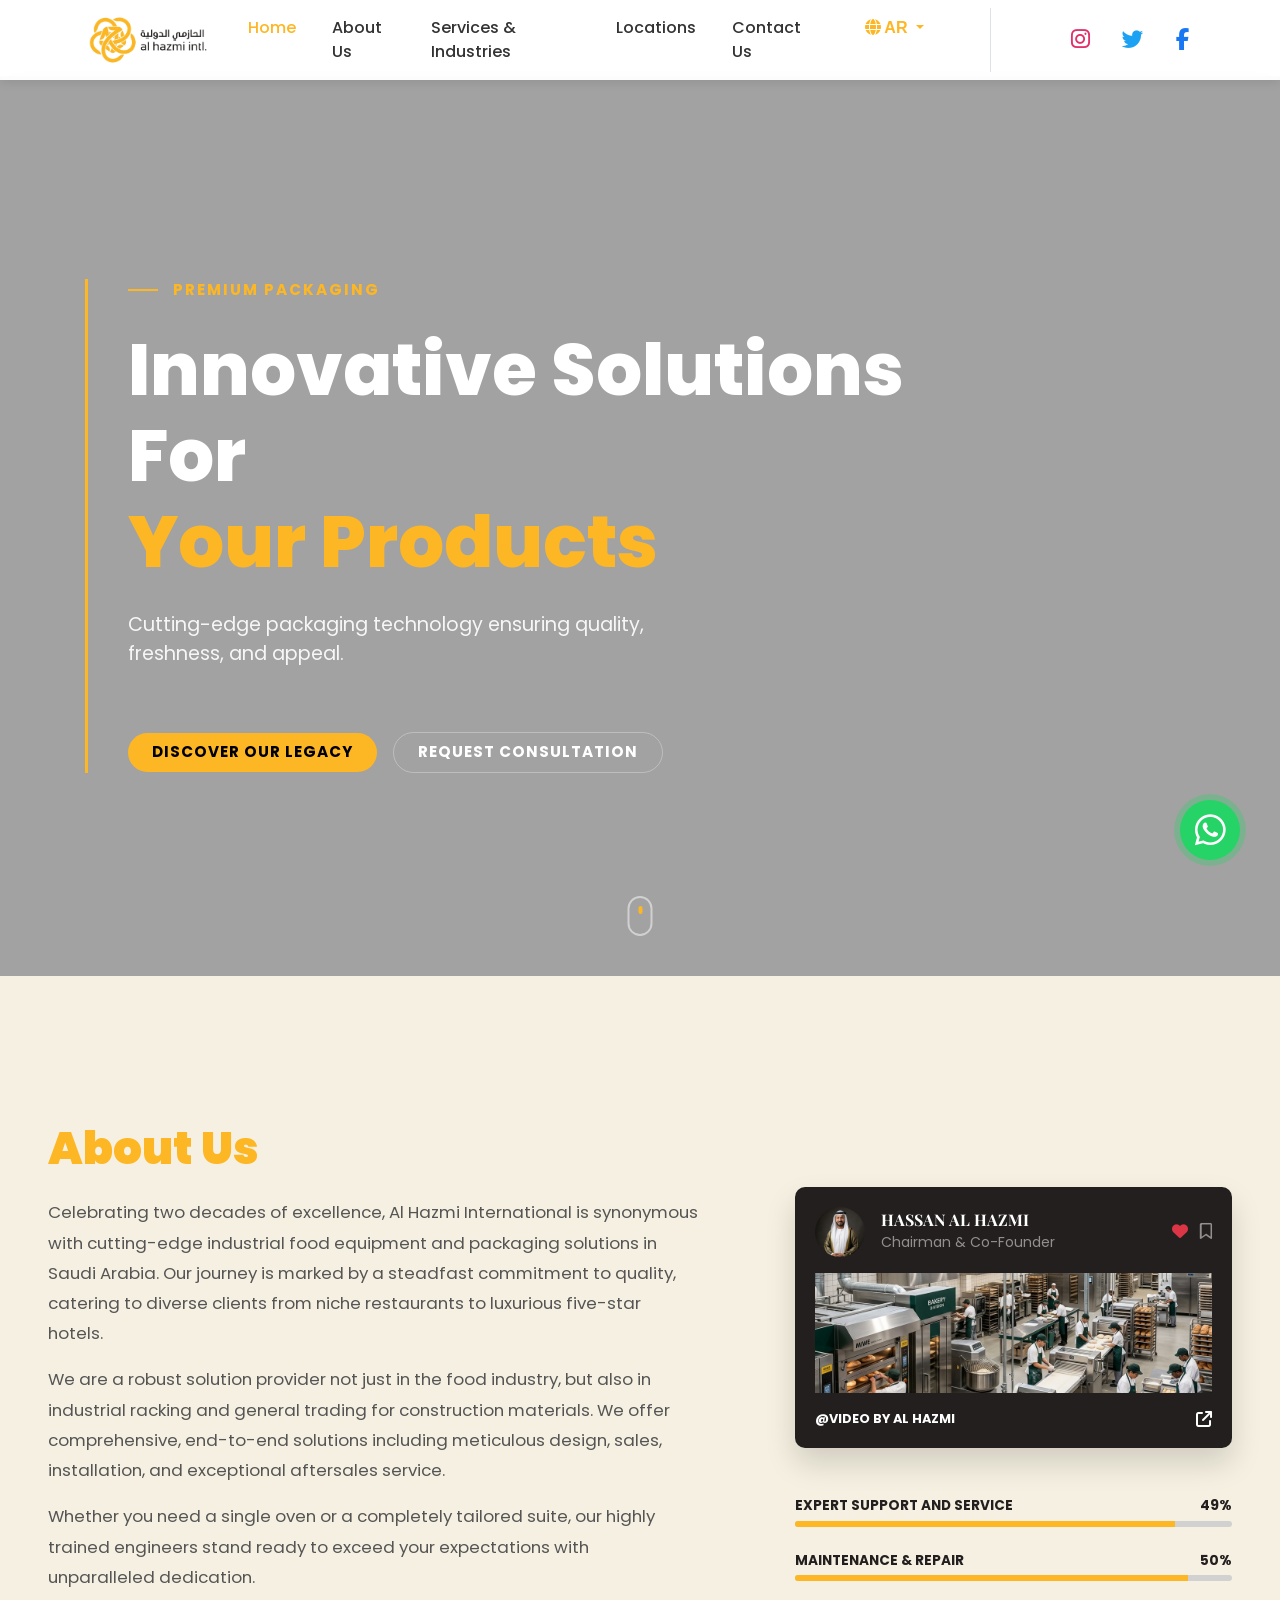
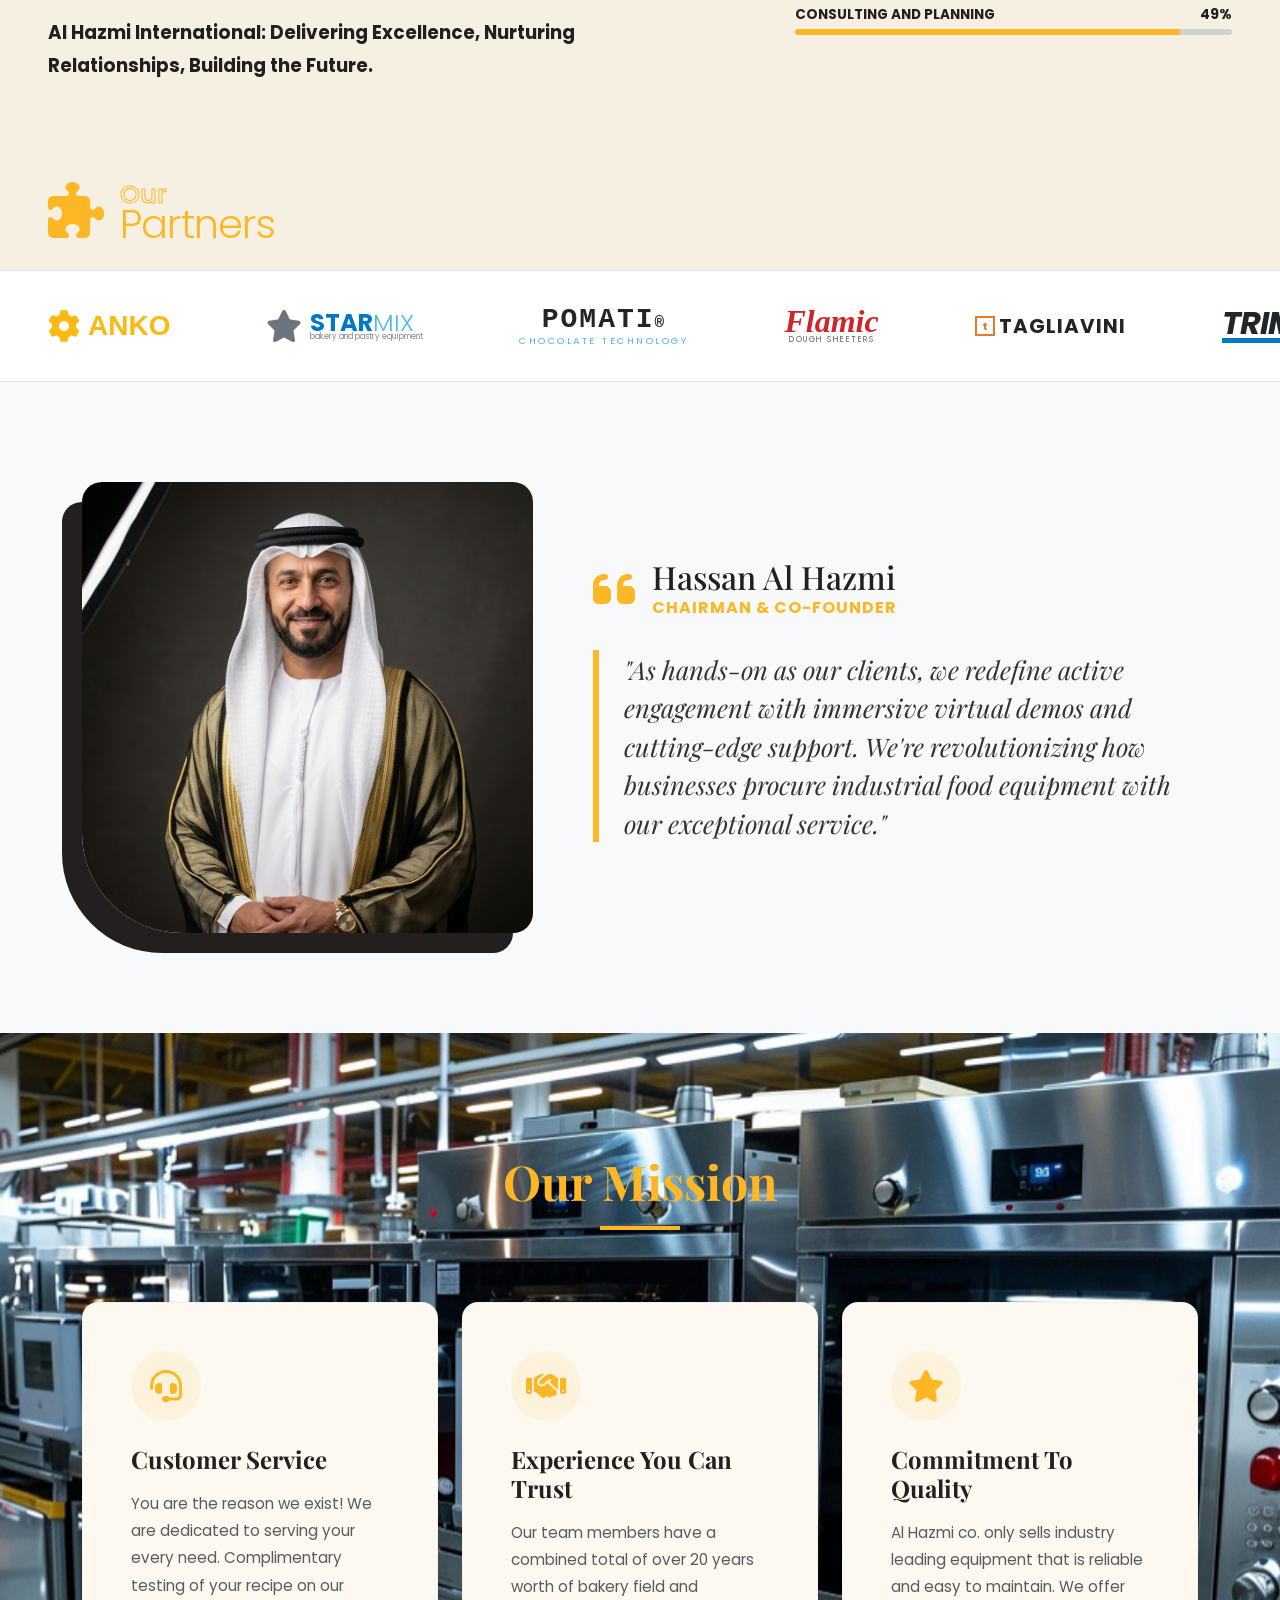
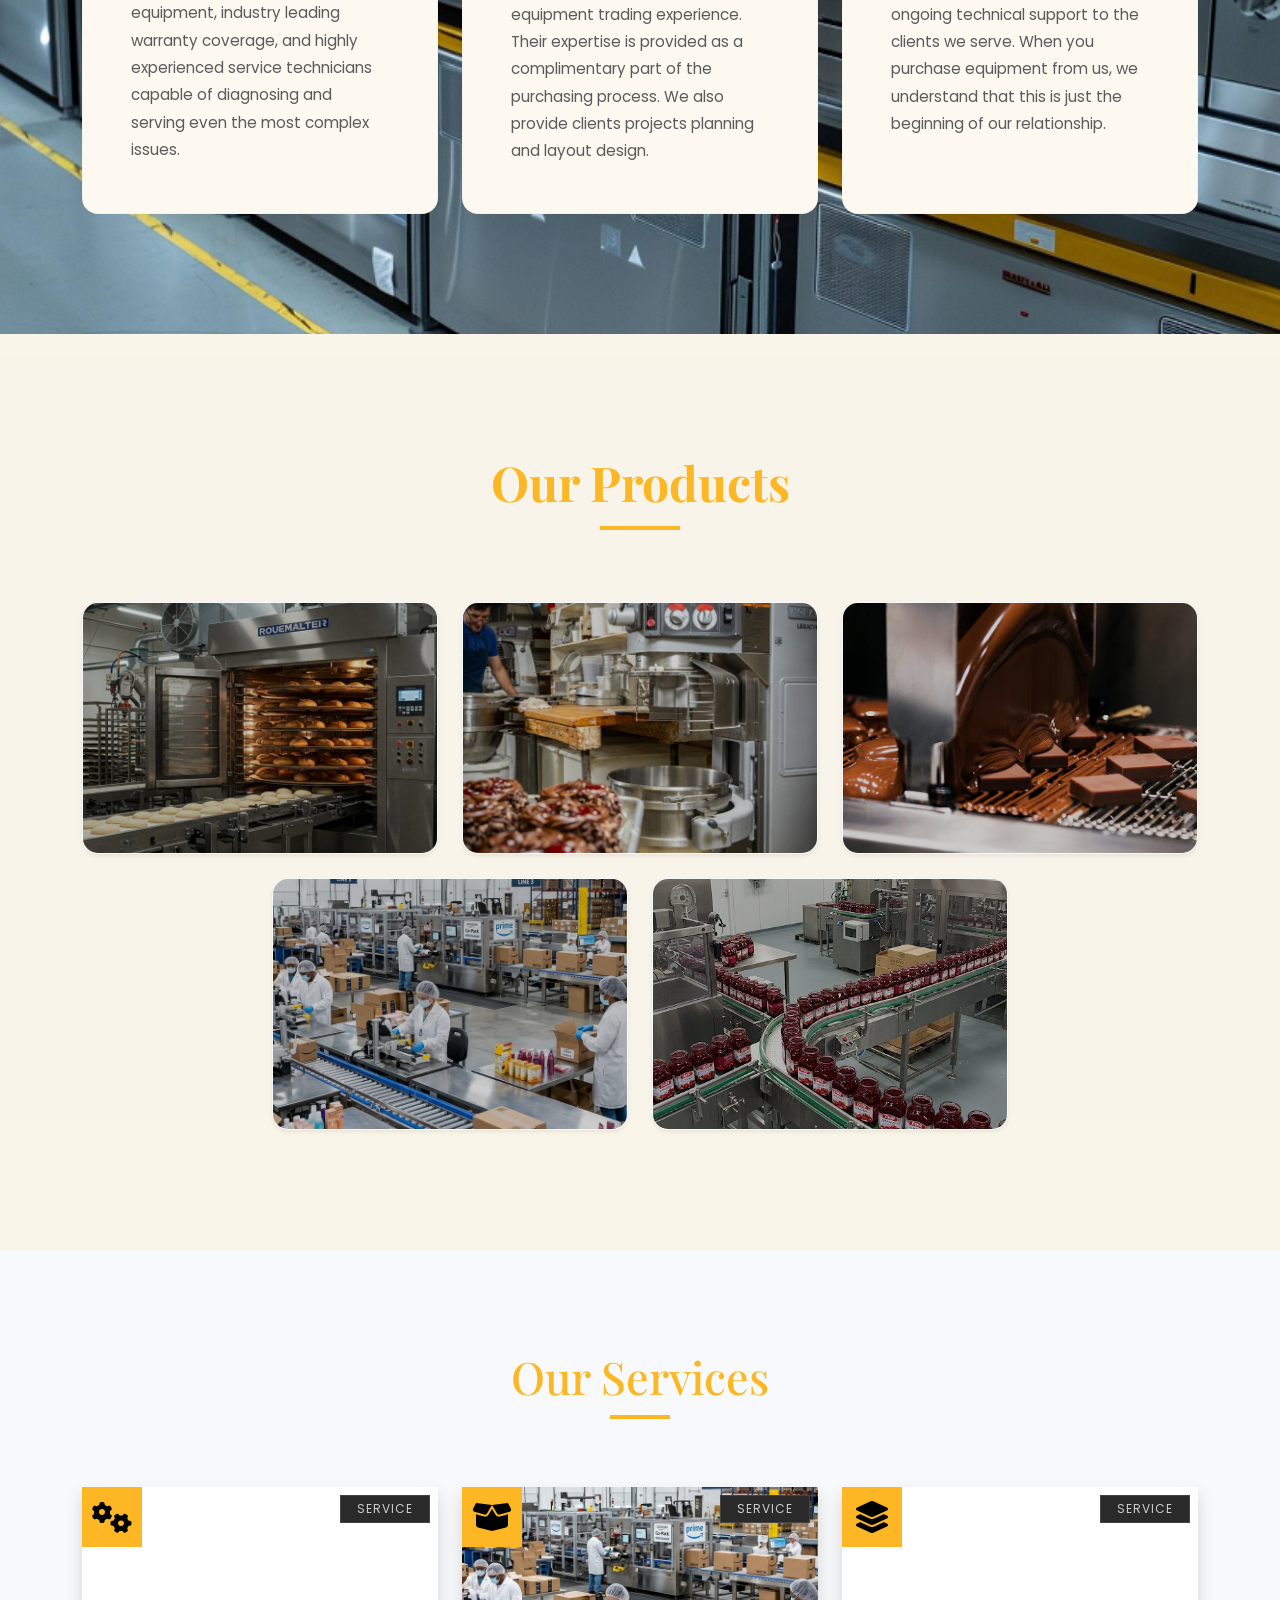
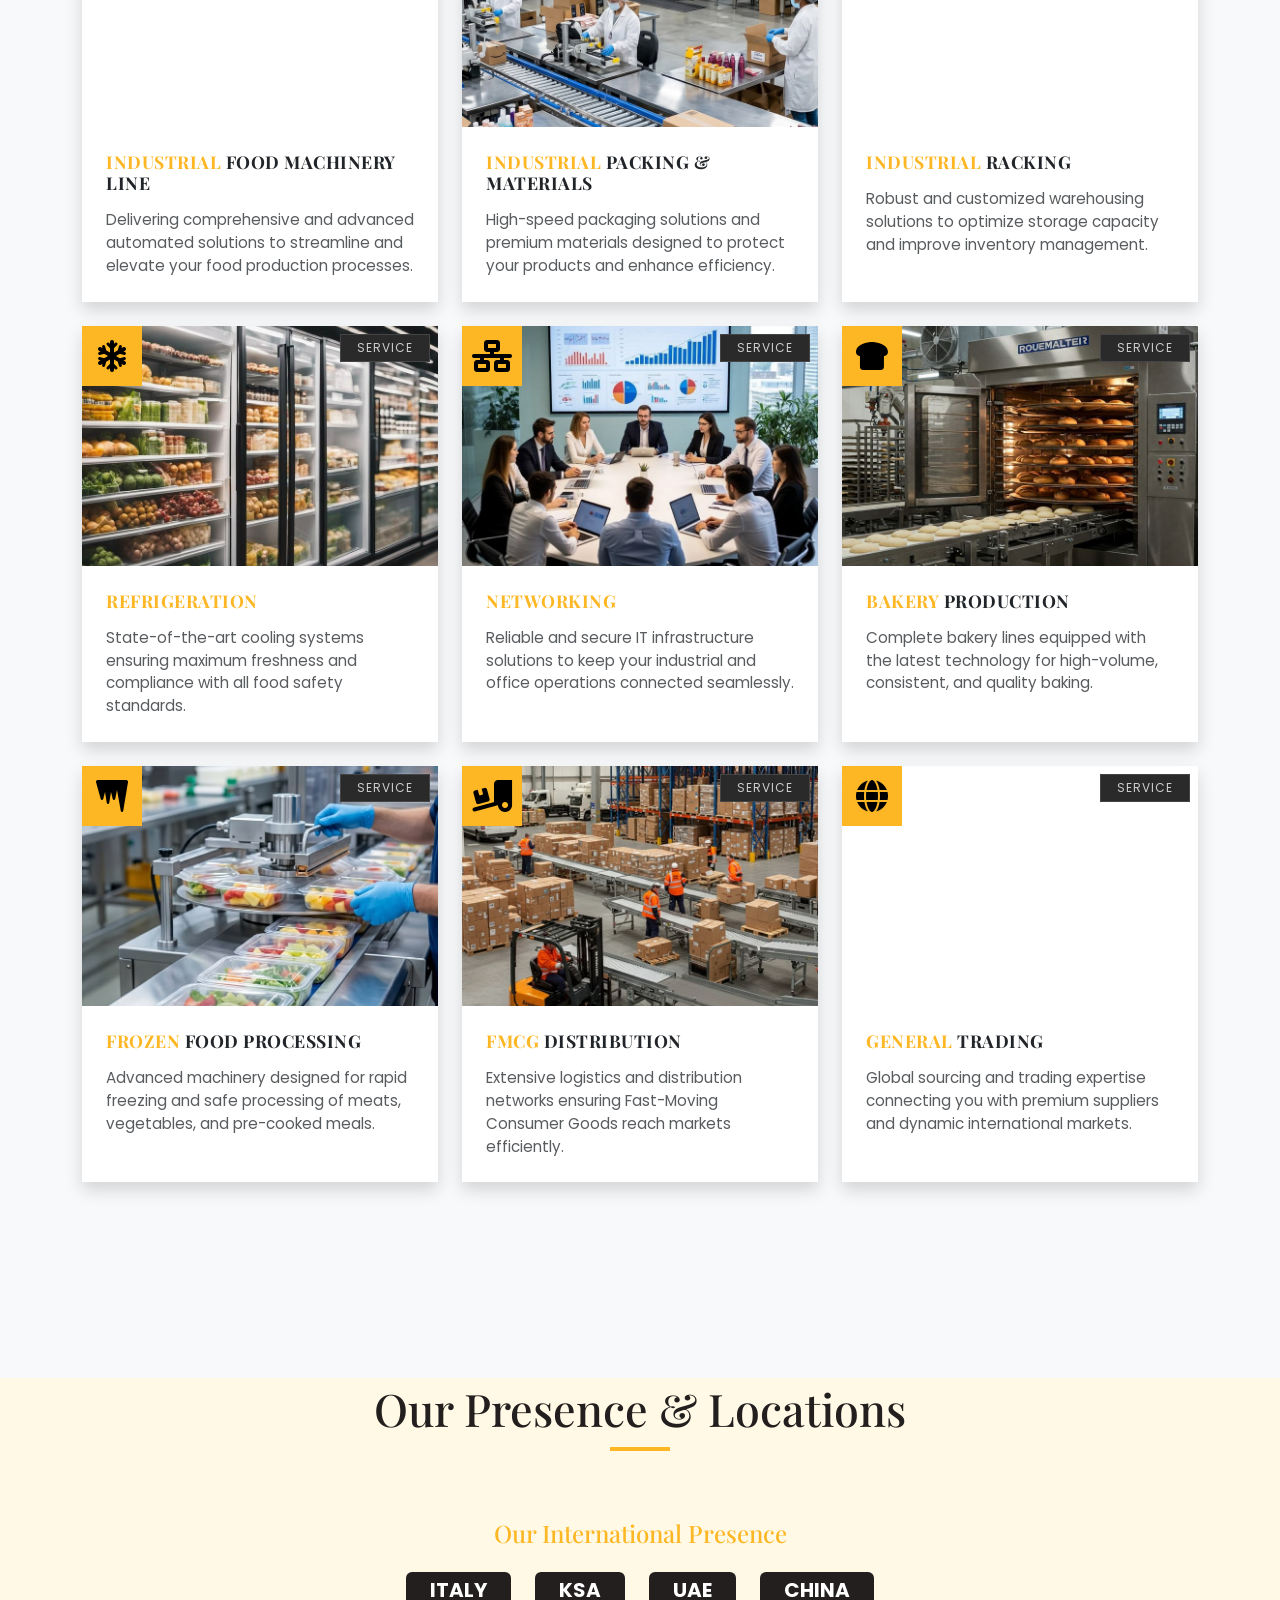
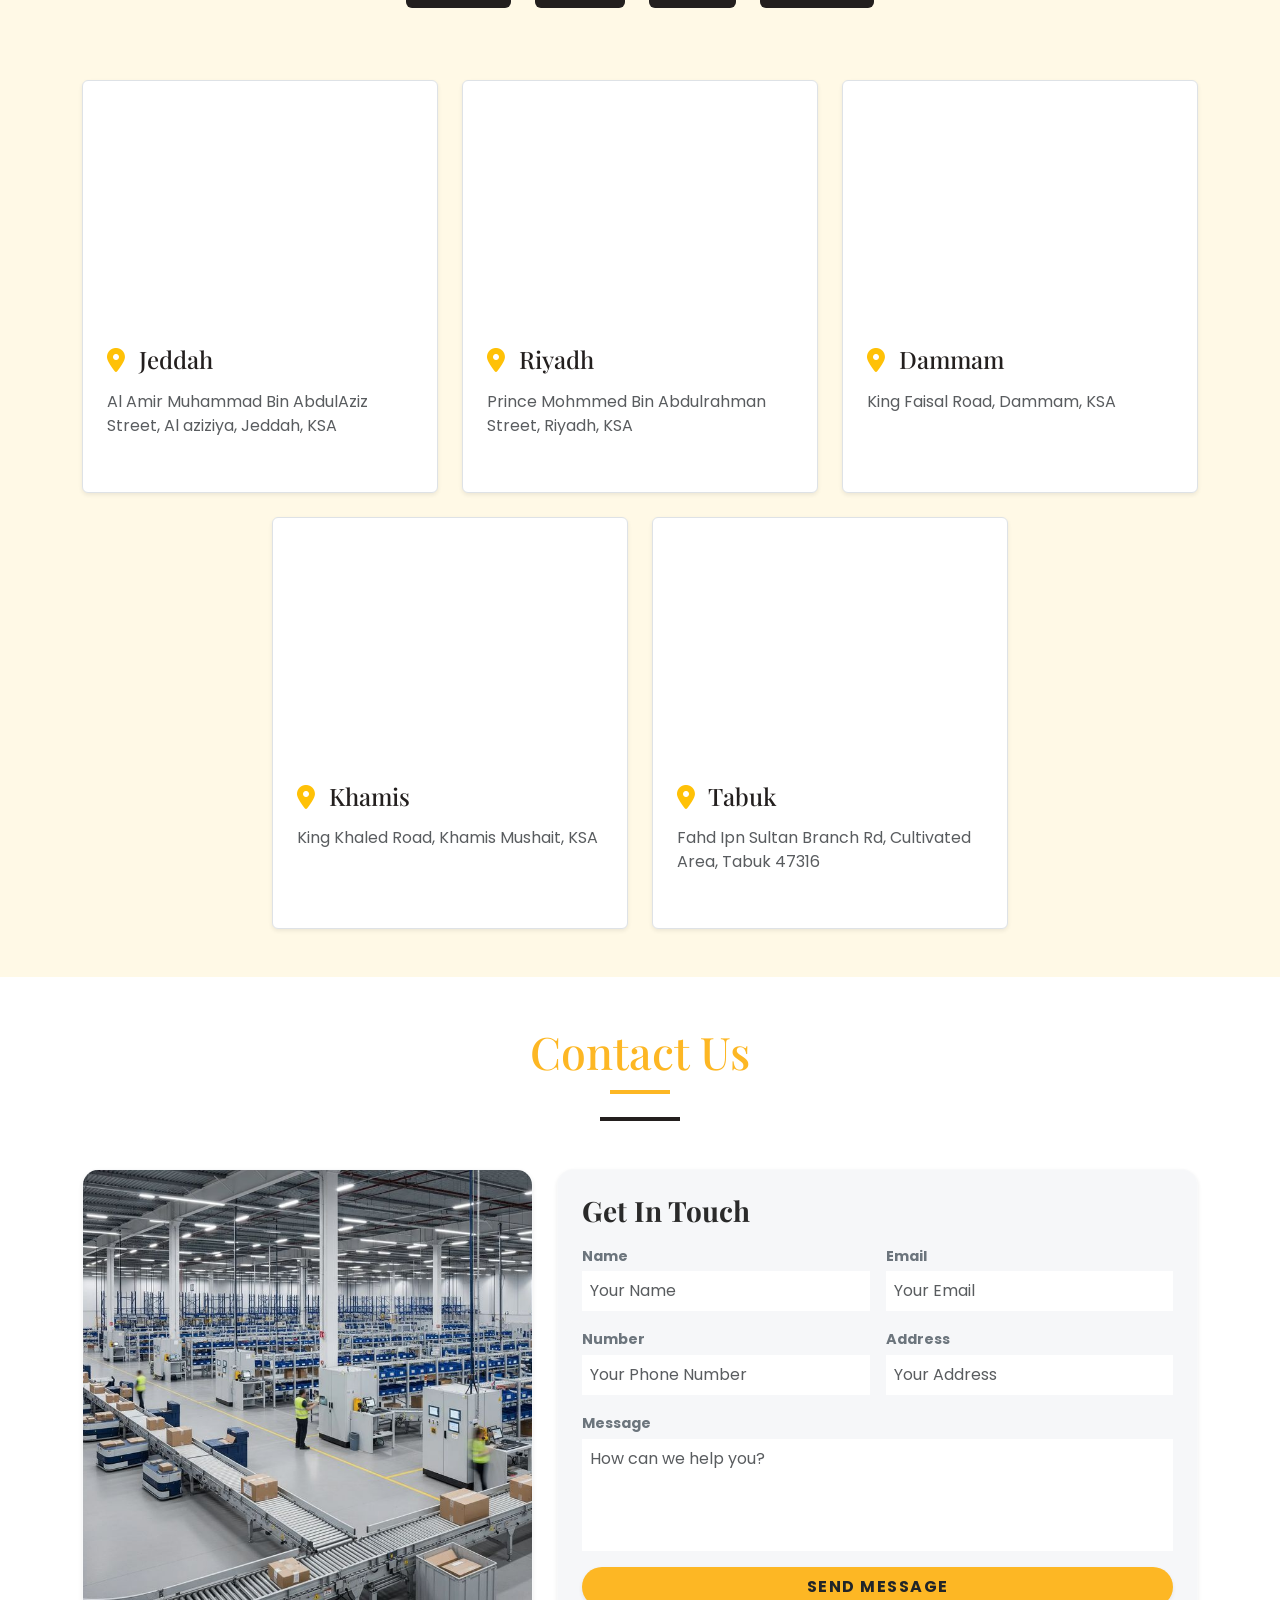
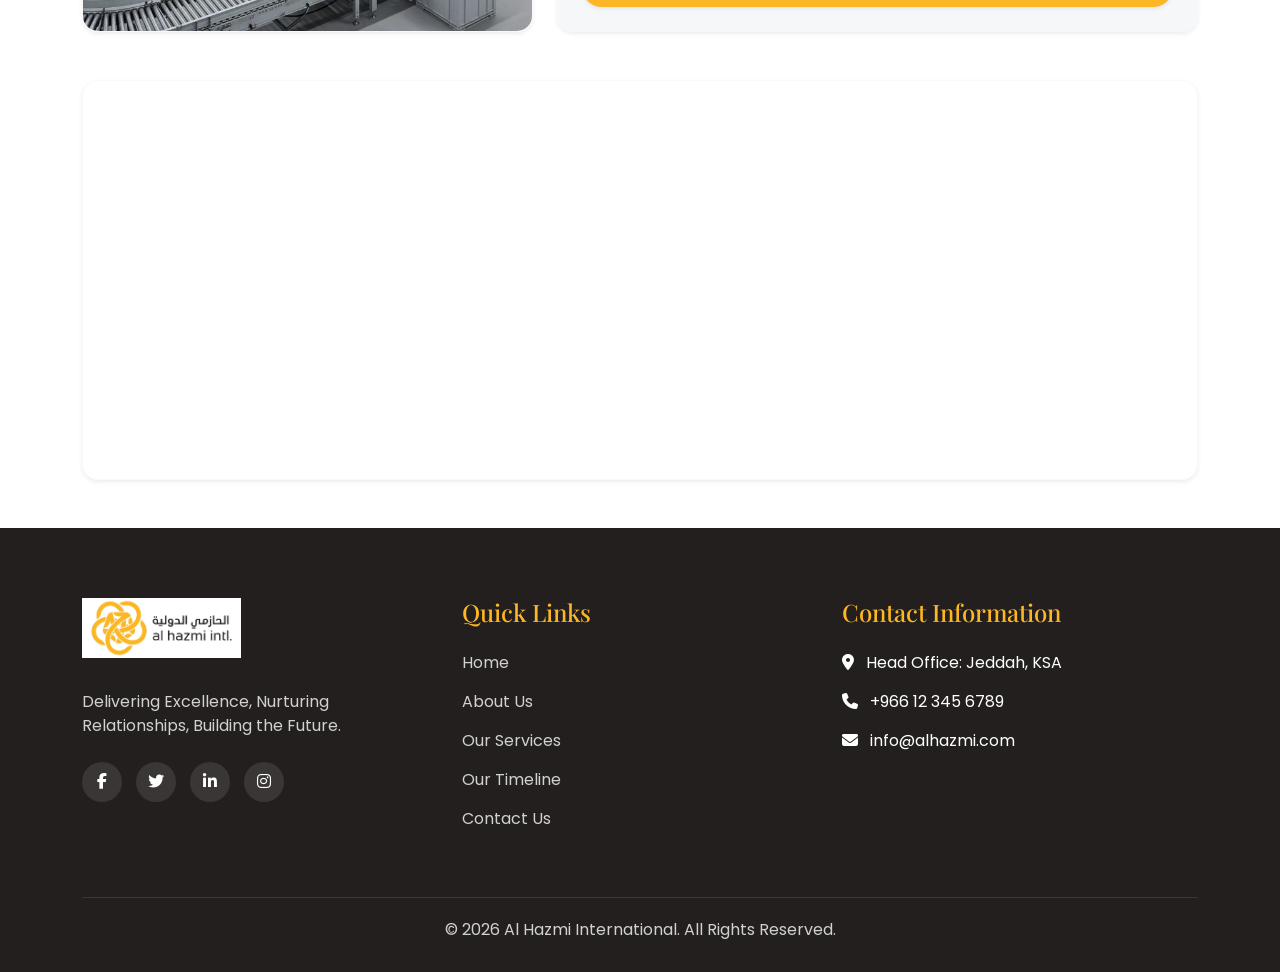
==== commit 73e16220: "Your commit message" ====
--- a/index-ar.html
+++ b/index-ar.html
@@ -64,7 +64,6 @@
           </li>
           <!-- Social Icons -->
           <li class="nav-item d-flex align-items-center gap-3 ms-lg-4 mt-2 mt-lg-0 mb-2 mb-lg-0 pb-3 pb-lg-0">
-            <a href="#" class="px-2" style="color: #25D366; font-size: 1.35rem; transition: transform 0.3s; display: inline-block;" onmouseover="this.style.transform='translateY(-3px)'" onmouseout="this.style.transform='translateY(0)'"><i class="fab fa-whatsapp"></i></a>
             <a href="#" class="px-2" style="color: #E1306C; font-size: 1.35rem; transition: transform 0.3s; display: inline-block;" onmouseover="this.style.transform='translateY(-3px)'" onmouseout="this.style.transform='translateY(0)'"><i class="fab fa-instagram"></i></a>
             <a href="#" class="px-2" style="color: #1DA1F2; font-size: 1.35rem; transition: transform 0.3s; display: inline-block;" onmouseover="this.style.transform='translateY(-3px)'" onmouseout="this.style.transform='translateY(0)'"><i class="fab fa-twitter"></i></a>
             <a href="#" class="px-2" style="color: #1877F2; font-size: 1.35rem; transition: transform 0.3s; display: inline-block;" onmouseover="this.style.transform='translateY(-3px)'" onmouseout="this.style.transform='translateY(0)'"><i class="fab fa-facebook-f"></i></a>
@@ -881,5 +880,10 @@
       progressBlocks.forEach(block => observer.observe(block));
     });
   </script>
+
+  <!-- Floating WhatsApp Button -->
+  <a href="https://wa.me/" class="whatsapp-float" target="_blank" rel="noopener noreferrer">
+    <i class="fab fa-whatsapp"></i>
+  </a>
 </body>
 </html>
--- a/styles.css
+++ b/styles.css
@@ -715,3 +715,41 @@
   transform: translateY(-5px);
   box-shadow: 0 10px 20px rgba(0,0,0,0.1) !important;
 }
+
+/* Floating WhatsApp Button */
+.whatsapp-float {
+  position: fixed;
+  width: 60px;
+  height: 60px;
+  bottom: 40px;
+  right: 40px;
+  background-color: #25d366;
+  color: #FFF;
+  border-radius: 50px;
+  text-align: center;
+  font-size: 35px;
+  box-shadow: 0 0 0 6px rgba(37, 211, 102, 0.3);
+  z-index: 9999;
+  display: flex;
+  align-items: center;
+  justify-content: center;
+  text-decoration: none;
+  transition: all 0.3s ease;
+}
+
+.whatsapp-float:hover {
+  background-color: #1ebe57;
+  color: #FFF;
+  transform: scale(1.1);
+  box-shadow: 0 0 0 8px rgba(37, 211, 102, 0.4);
+}
+
+@media (max-width: 768px) {
+  .whatsapp-float {
+    width: 50px;
+    height: 50px;
+    bottom: 20px;
+    right: 20px;
+    font-size: 28px;
+  }
+}
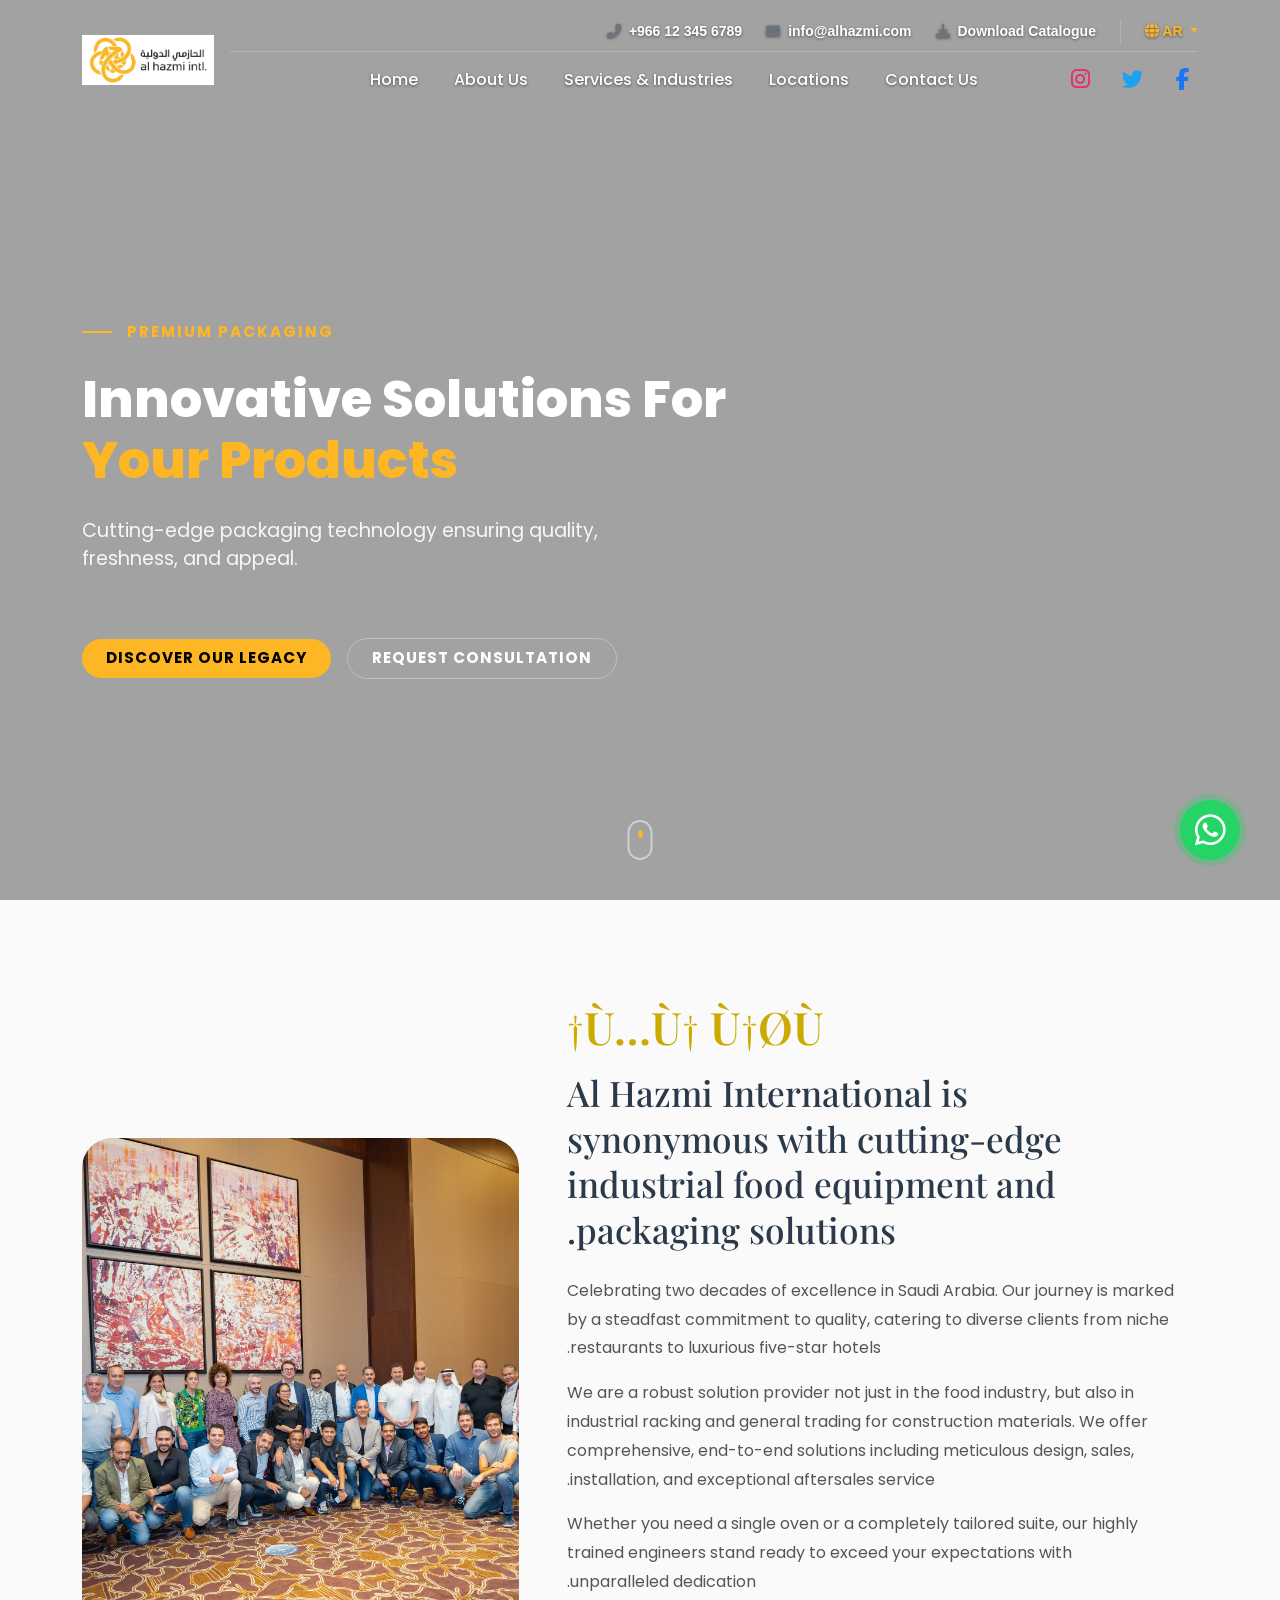
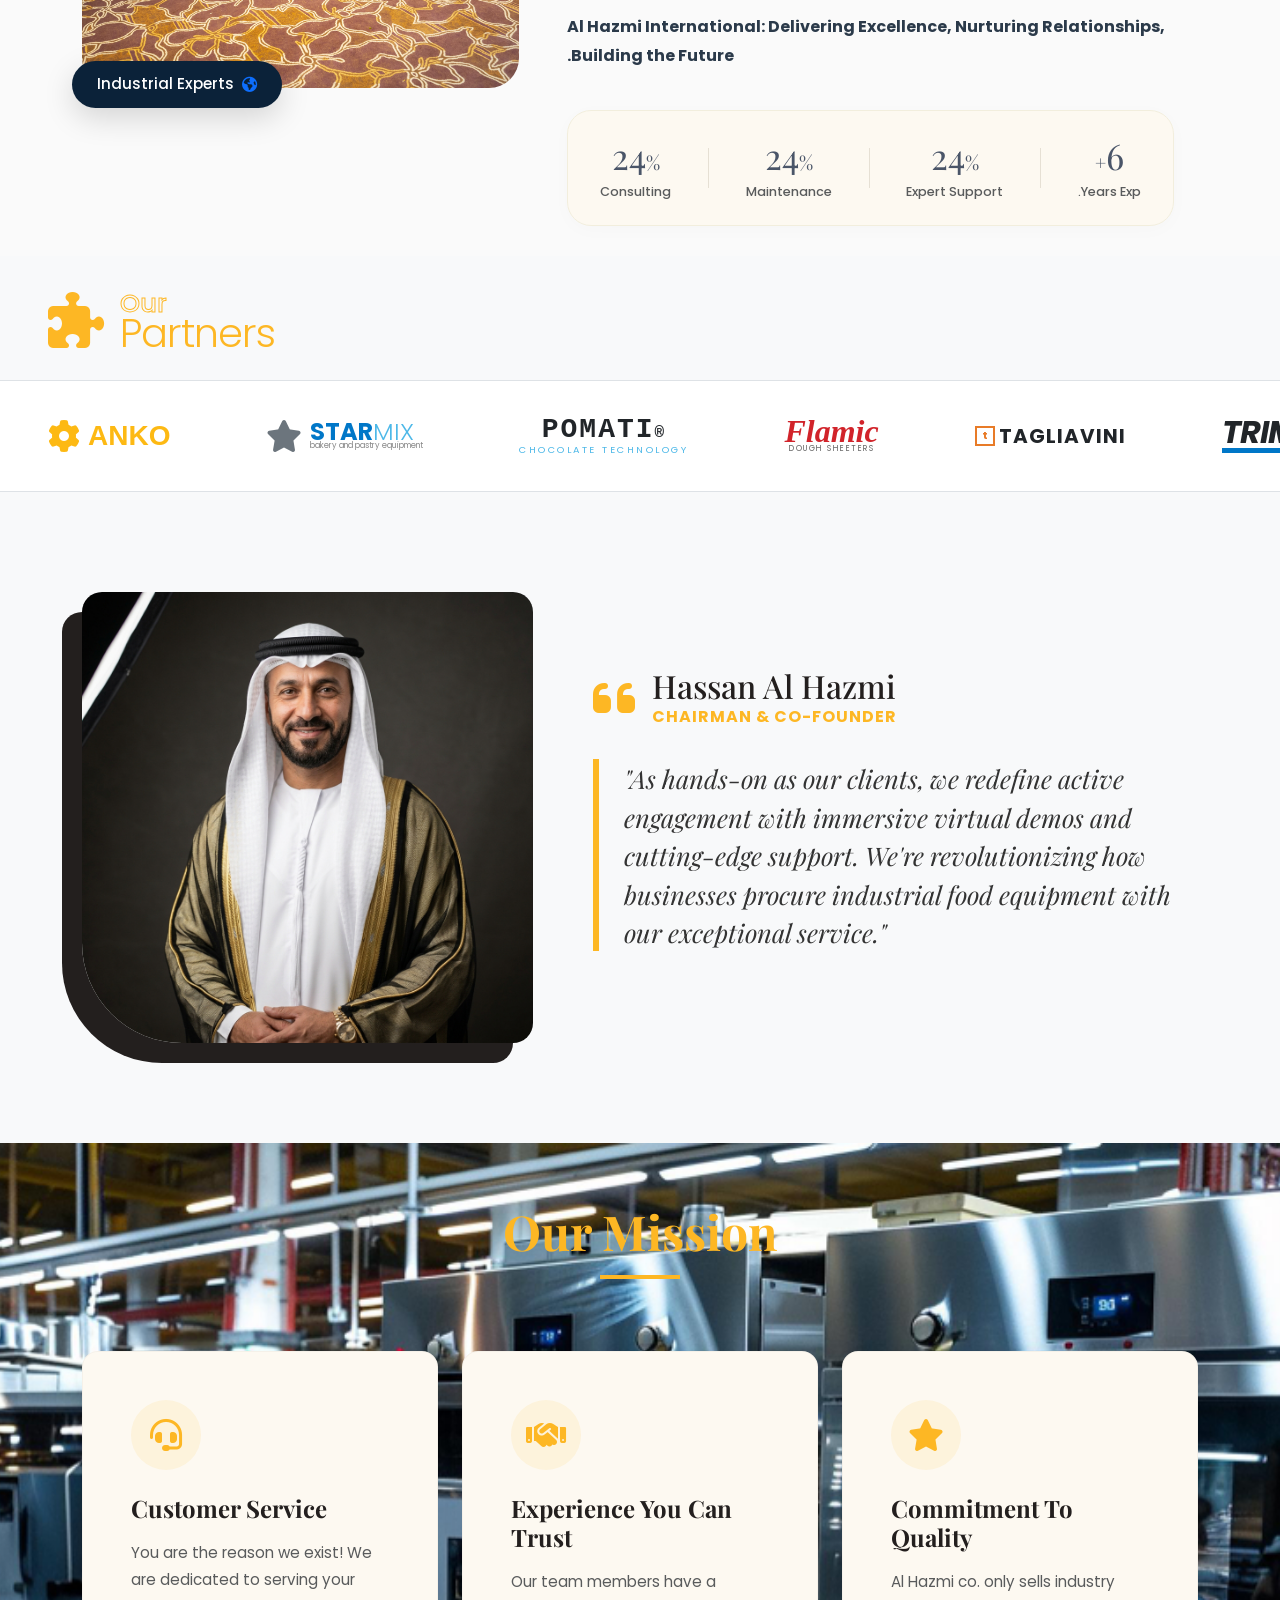
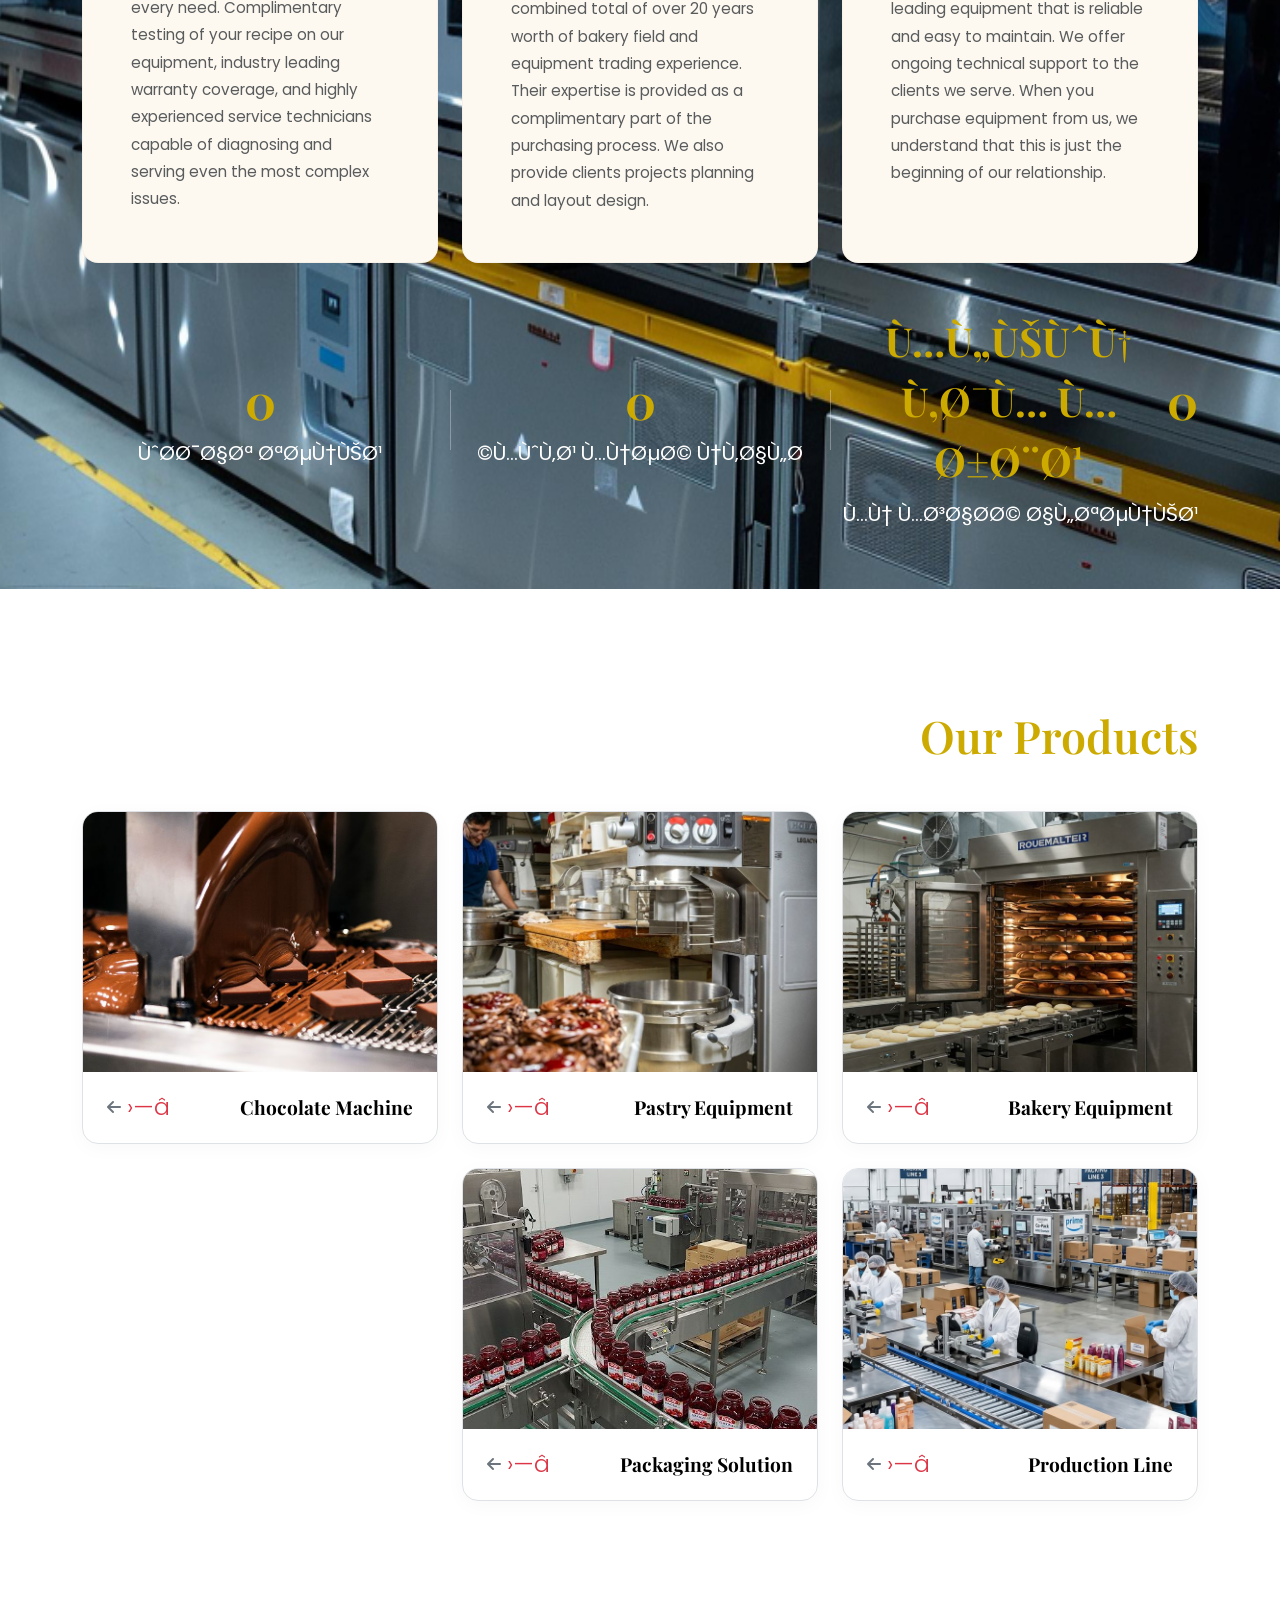
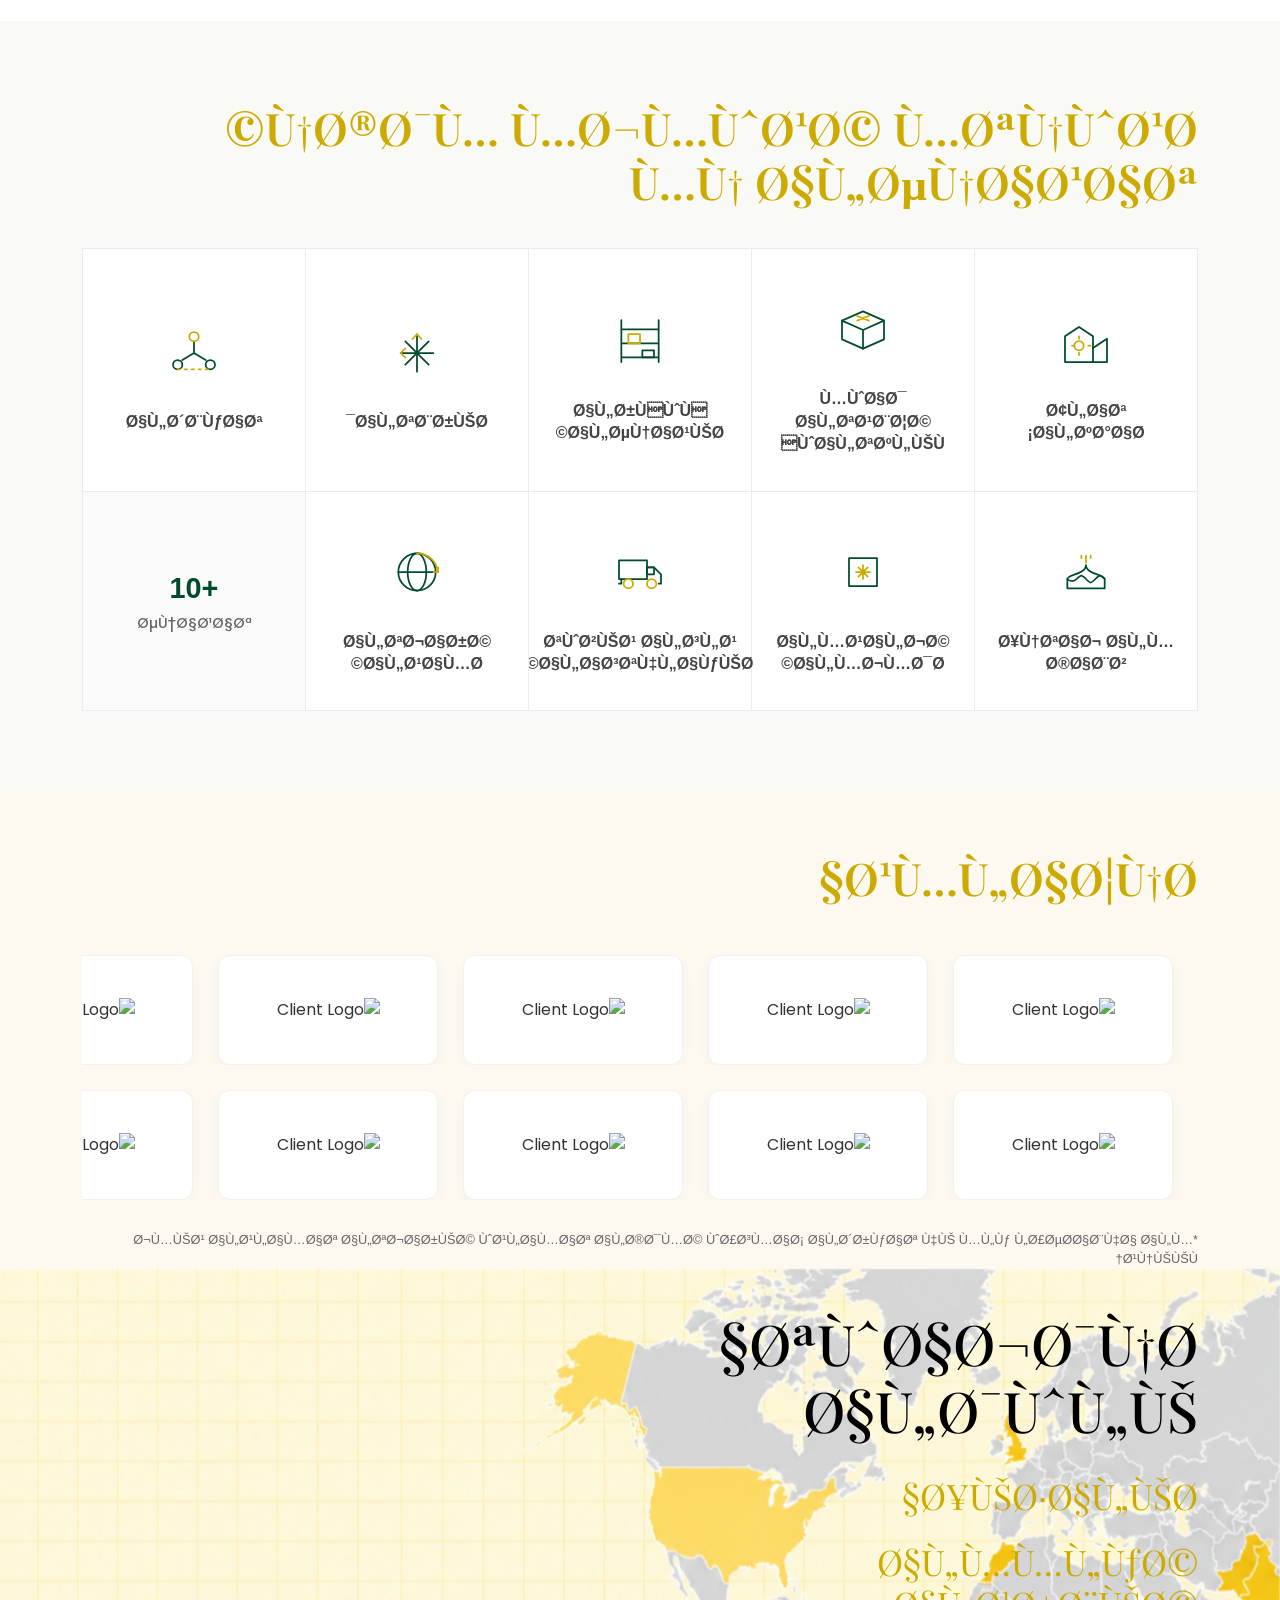
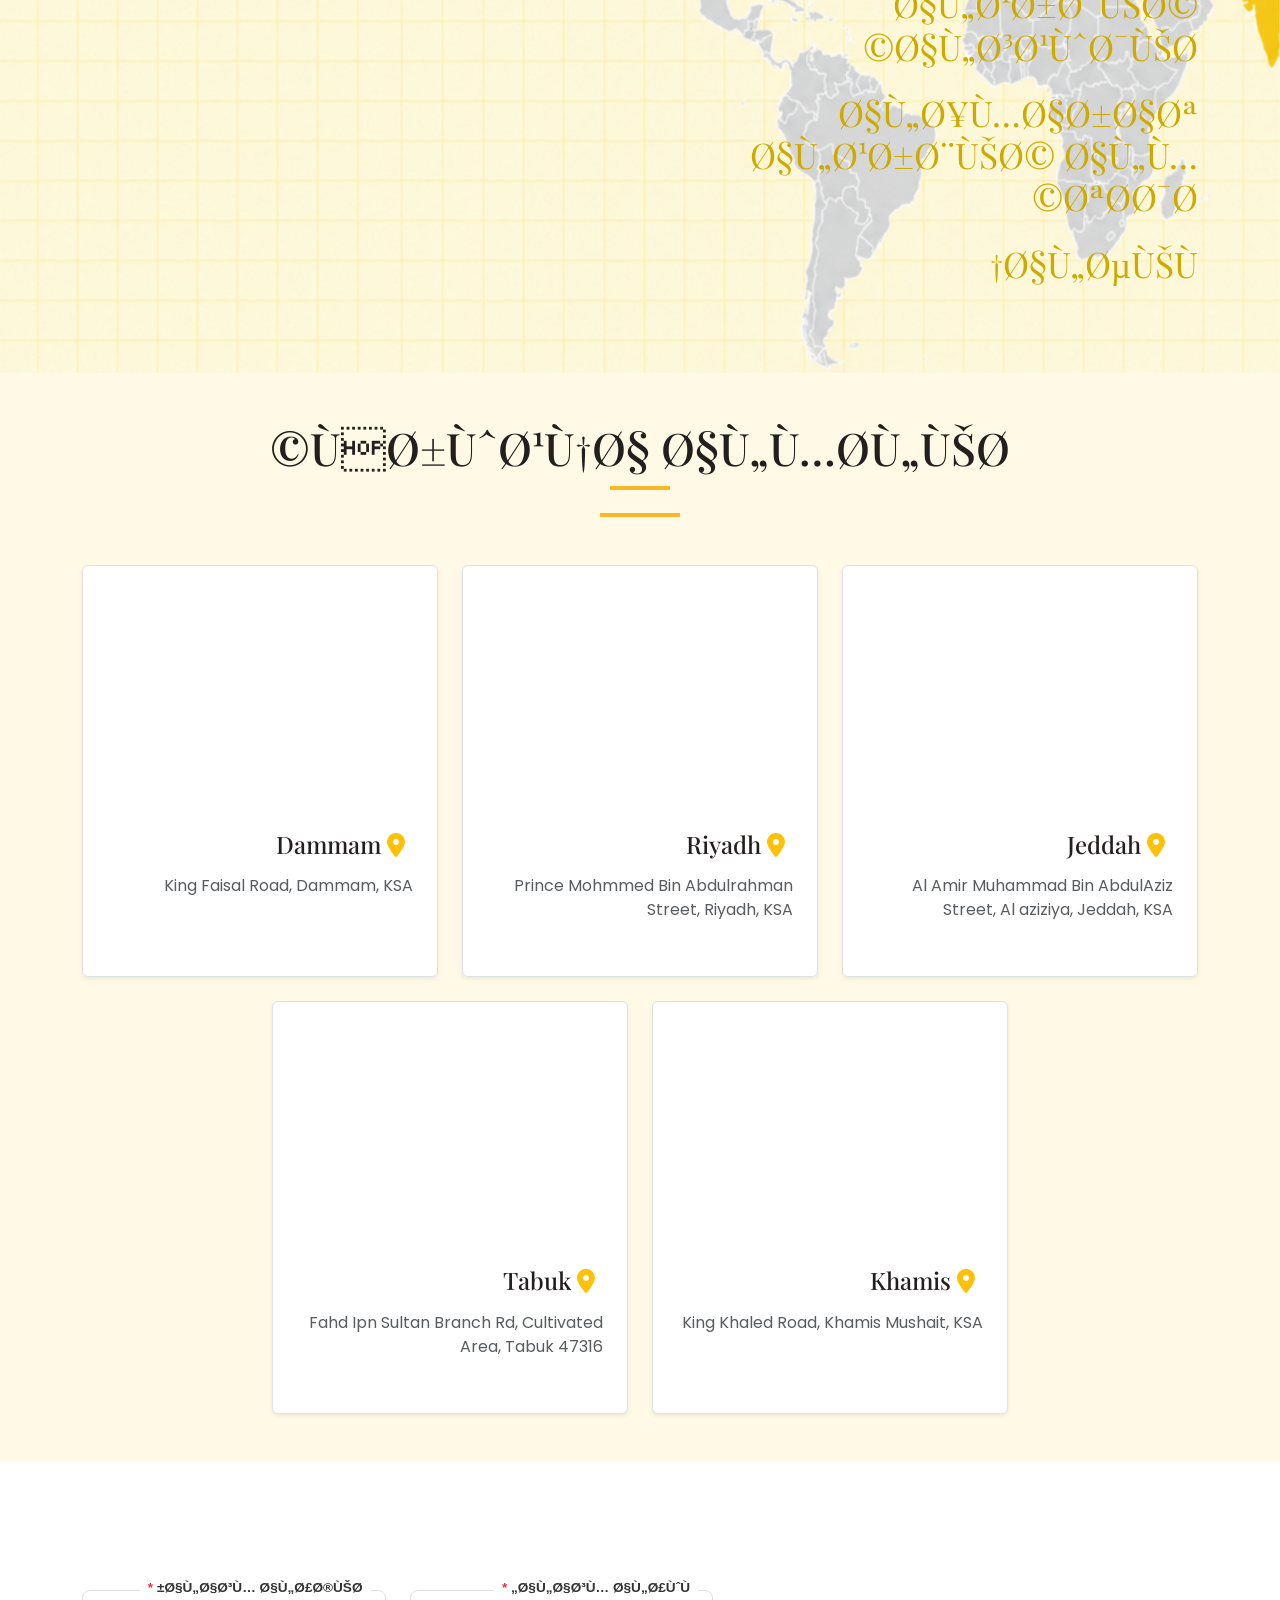
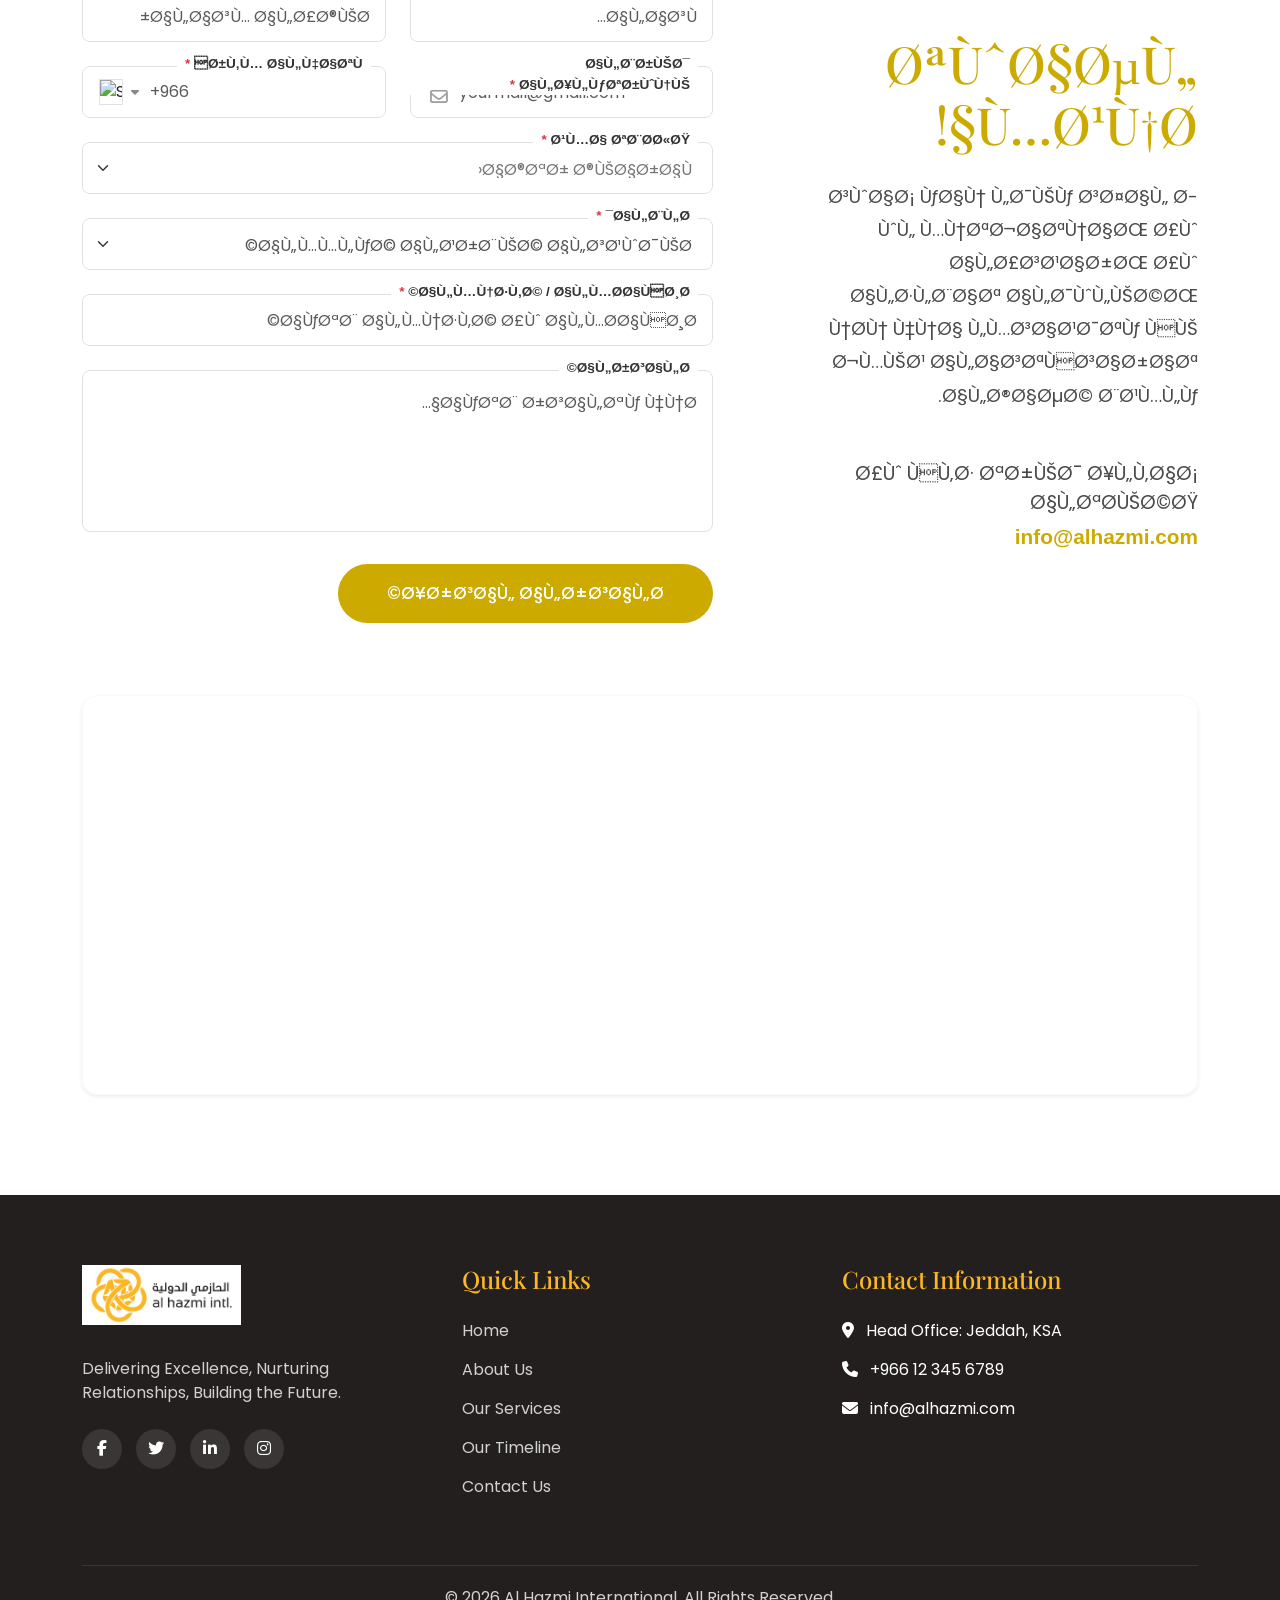
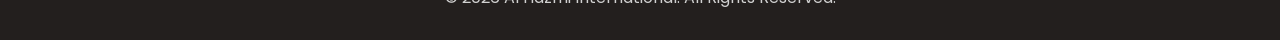
==== commit 338edbdf: "Your commit message" ====
--- a/index-ar.html
+++ b/index-ar.html
@@ -34,41 +34,54 @@
       <button class="navbar-toggler" type="button" data-bs-toggle="collapse" data-bs-target="#navbarNav" aria-controls="navbarNav" aria-expanded="false" aria-label="Toggle navigation">
         <span class="navbar-toggler-icon"></span>
       </button>
-      <div class="collapse navbar-collapse justify-content-center" id="navbarNav">
-        <ul class="navbar-nav">
-          <li class="nav-item">
-            <a class="nav-link active" href="#home">Home</a>
-          </li>
-          <li class="nav-item">
-            <a class="nav-link" href="#about">About Us</a>
-          </li>
-          <li class="nav-item">
-            <a class="nav-link" href="#services">Services & Industries</a>
-          </li>
-
-          <li class="nav-item">
-            <a class="nav-link" href="#process">Locations</a>
-          </li>
-          <li class="nav-item">
-            <a class="nav-link" href="#contact">Contact Us</a>
-          </li>
-          <!-- Language Switcher -->
-          <li class="nav-item dropdown ms-lg-3 me-lg-5 border-end pe-lg-5">
-            <a class="nav-link dropdown-toggle" href="#" id="languageDropdown" role="button" data-bs-toggle="dropdown" aria-expanded="false" style="color: var(--secondary-color) !important; font-weight: 600; font-family: 'Arial', sans-serif;">
+      <div class="collapse navbar-collapse flex-column align-items-end" id="navbarNav">
+        <!-- Top Row -->
+        <div class="d-none d-lg-flex w-100 justify-content-end align-items-center pt-1 pb-2 gap-4 navbar-divider">
+          <a href="tel:+966123456789" class="contact-link text-decoration-none small fw-semibold"><i class="fas fa-phone-alt text-secondary me-2"></i>+966 12 345 6789</a>
+          <a href="mailto:info@alhazmi.com" class="contact-link text-decoration-none small fw-semibold"><i class="fas fa-envelope text-secondary me-2"></i>info@alhazmi.com</a>
+          <a href="#" class="contact-link text-decoration-none small fw-semibold"><i class="fas fa-download text-secondary me-2"></i>Download Catalogue</a>
+          
+          <!-- Language Switcher in Top Row -->
+          <div class="dropdown navbar-divider-start ps-4">
+            <a class="contact-link dropdown-toggle text-decoration-none small fw-bold" href="#" id="languageDropdown" role="button" data-bs-toggle="dropdown" aria-expanded="false" style="color: var(--secondary-color) !important; font-family: 'Arial', sans-serif;">
               <i class="fas fa-globe"></i> AR
             </a>
             <ul class="dropdown-menu dropdown-menu-end shadow-sm border-0" aria-labelledby="languageDropdown" style="border-radius: 10px; min-width: 120px;">
               <li><a class="dropdown-item" href="index.html">English (EN)</a></li>
-              <li><a class="dropdown-item fw-bold" href="index-ar.html" style="color: var(--primary-color); font-family: 'Arial', sans-serif;">العربية (AR)</a></li>
+              <li><a class="dropdown-item fw-bold" href="index-ar.html" style="color: var(--primary-color); font-family: 'Arial', sans-serif;">Ø§Ù„Ø¹Ø±Ø¨ÙŠØ© (AR)</a></li>
             </ul>
-          </li>
+          </div>
+        </div>
+
+        <!-- Bottom Row -->
+        <div class="d-flex flex-column flex-lg-row w-100 pt-2 pb-1">
+          <div class="d-none d-lg-block" style="flex: 0.6;"></div>
+          
+          <ul class="navbar-nav justify-content-center align-items-center">
+            <li class="nav-item">
+              <a class="nav-link active" href="#home">Home</a>
+            </li>
+            <li class="nav-item">
+              <a class="nav-link" href="#about">About Us</a>
+            </li>
+            <li class="nav-item">
+              <a class="nav-link" href="#services">Services & Industries</a>
+            </li>
+            <li class="nav-item">
+              <a class="nav-link" href="#process">Locations</a>
+            </li>
+            <li class="nav-item">
+              <a class="nav-link" href="#contact">Contact Us</a>
+            </li>
+          </ul>
+
           <!-- Social Icons -->
-          <li class="nav-item d-flex align-items-center gap-3 ms-lg-4 mt-2 mt-lg-0 mb-2 mb-lg-0 pb-3 pb-lg-0">
+          <div class="d-flex align-items-center gap-3 justify-content-center justify-content-lg-end mt-3 mt-lg-0" style="flex: 1;">
             <a href="#" class="px-2" style="color: #E1306C; font-size: 1.35rem; transition: transform 0.3s; display: inline-block;" onmouseover="this.style.transform='translateY(-3px)'" onmouseout="this.style.transform='translateY(0)'"><i class="fab fa-instagram"></i></a>
             <a href="#" class="px-2" style="color: #1DA1F2; font-size: 1.35rem; transition: transform 0.3s; display: inline-block;" onmouseover="this.style.transform='translateY(-3px)'" onmouseout="this.style.transform='translateY(0)'"><i class="fab fa-twitter"></i></a>
             <a href="#" class="px-2" style="color: #1877F2; font-size: 1.35rem; transition: transform 0.3s; display: inline-block;" onmouseover="this.style.transform='translateY(-3px)'" onmouseout="this.style.transform='translateY(0)'"><i class="fab fa-facebook-f"></i></a>
-          </li>
-        </ul>
+          </div>
+        </div>
       </div>
     </div>
   </nav>
@@ -77,7 +90,7 @@
   <section id="home" class="hero-section text-start">
     <!-- Video Background -->
     <video autoplay muted loop playsinline class="hero-video">
-      <source src="assets/images/video/banner.mp4" type="video/mp4">
+      <source src="assets/images/video/banner3.mp4" type="video/mp4">
     </video>
     <!-- Overlay -->
     <div class="hero-overlay"></div>
@@ -122,82 +135,78 @@
   </section>
 
   <!-- About Us Section -->
-  <section id="about" class="about-redesign pb-0">
-    <div class="container-fluid p-0">
-      <div class="row g-0 align-items-stretch">
+  <section id="about" style="padding: 100px 0 30px; background-color: #fafafa; overflow: hidden;" dir="rtl">
+    <div class="container">
+      <div class="row align-items-center g-5">
         
-        <!-- Left Column: Full Text -->
-        <div class="col-lg-7 d-flex flex-column justify-content-center p-5 about-left-col" data-aos="fade-right">
-          <div style="max-width: 800px; margin: 0 auto;">
-            <h2 class="about-heading mb-4" style="font-size: 2.8rem; text-transform: none; color: var(--secondary-color);">About Us</h2>
-            <div class="about-text-small" style="font-size: 1.05rem; line-height: 1.8;">
-              <p>Celebrating two decades of excellence, Al Hazmi International is synonymous with cutting-edge industrial food equipment and packaging solutions in Saudi Arabia. Our journey is marked by a steadfast commitment to quality, catering to diverse clients from niche restaurants to luxurious five-star hotels.</p>
-              <p>We are a robust solution provider not just in the food industry, but also in industrial racking and general trading for construction materials. We offer comprehensive, end-to-end solutions including meticulous design, sales, installation, and exceptional aftersales service.</p>
-              <p>Whether you need a single oven or a completely tailored suite, our highly trained engineers stand ready to exceed your expectations with unparalleled dedication.</p>
-              <p class="fw-bold mt-4" style="color: var(--primary-color); font-size: 1.15rem;">Al Hazmi International: Delivering Excellence, Nurturing Relationships, Building the Future.</p>
-            </div>
-          </div>
-        </div>
-
-        <!-- Right Column: Card & Progress Bars -->
-        <div class="col-lg-5 p-5 d-flex flex-column justify-content-center about-right-col" data-aos="fade-left">
-          
-          <!-- Profile Card -->
-          <div class="profile-card mb-5">
-            <div class="d-flex align-items-center mb-3">
-              <img src="assets/images/chairman.png" alt="Hassan Al Hazmi" class="profile-avatar rounded-circle me-3" width="50" height="50">
-              <div>
-                <h6 class="mb-0 text-white text-uppercase fw-bold">Hassan Al Hazmi</h6>
-                <small class="text-white-50">Chairman & Co-Founder</small>
-              </div>
-              <div class="ms-auto text-white-50">
-                <i class="fas fa-heart text-danger me-2"></i>
-                <i class="far fa-bookmark"></i>
-              </div>
-            </div>
-            <div class="profile-video-thumb position-relative overflow-hidden mb-3">
-              <img src="assets/images/hero_bg.png" alt="Video Thumb" class="w-100" style="height: 120px; object-fit: cover;">
-            </div>
-            <div class="d-flex justify-content-between align-items-center">
-              <span class="text-white fw-bold text-uppercase" style="font-size: 0.8rem;">@VIDEO BY AL HAZMI</span>
-              <i class="fas fa-arrow-up-right-from-square text-white"></i>
-            </div>
-          </div>
-
-          <!-- Progress Bars -->
-          <div class="progress-block mb-4">
-            <div class="d-flex justify-content-between mb-1">
-              <span class="progress-label">EXPERT SUPPORT AND SERVICE</span>
-              <span class="progress-percent" data-target="87">0%</span>
-            </div>
-            <div class="progress-custom">
-              <div class="progress-custom-bar" data-width="87%" style="width: 0%;"></div>
-            </div>
-          </div>
-
-          <div class="progress-block mb-4">
-            <div class="d-flex justify-content-between mb-1">
-              <span class="progress-label">MAINTENANCE & REPAIR</span>
-              <span class="progress-percent" data-target="90">0%</span>
-            </div>
-            <div class="progress-custom">
-              <div class="progress-custom-bar" data-width="90%" style="width: 0%;"></div>
-            </div>
-          </div>
-
-          <div class="progress-block">
-            <div class="d-flex justify-content-between mb-1">
-              <span class="progress-label">CONSULTING AND PLANNING</span>
-              <span class="progress-percent" data-target="88">0%</span>
-            </div>
-            <div class="progress-custom">
-              <div class="progress-custom-bar" data-width="88%" style="width: 0%;"></div>
-            </div>
-          </div>
-
-        </div>
-      </div>
-    </div>
+        <!-- Right Column: Text and Stats (In RTL this appears on the right) -->
+        <div class="col-lg-7 pe-lg-5 text-start" data-aos="fade-left">
+          
+          <!-- Section Heading -->
+          <h2 class="mb-3" style="font-size: 2.8rem; font-weight: 600; color: #ccaa00;">Ù…Ù† Ù†Ø­Ù†</h2>
+          
+          <!-- Large Heading -->
+          <h2 class="mb-4" style="font-size: 2.2rem; font-weight: 500; color: #2b3a4a; line-height: 1.3;">
+            Al Hazmi International is synonymous with cutting-edge industrial food equipment and packaging solutions.
+          </h2>
+          
+          <!-- Text Paragraphs -->
+          <div style="color: #555; font-size: 1rem; line-height: 1.8; margin-bottom: 40px;">
+            <p>Celebrating two decades of excellence in Saudi Arabia. Our journey is marked by a steadfast commitment to quality, catering to diverse clients from niche restaurants to luxurious five-star hotels.</p>
+            <p>We are a robust solution provider not just in the food industry, but also in industrial racking and general trading for construction materials. We offer comprehensive, end-to-end solutions including meticulous design, sales, installation, and exceptional aftersales service.</p>
+            <p>Whether you need a single oven or a completely tailored suite, our highly trained engineers stand ready to exceed your expectations with unparalleled dedication.</p>
+            <p class="fw-bold mb-0 mt-3" style="color: #2b3a4a;">Al Hazmi International: Delivering Excellence, Nurturing Relationships, Building the Future.</p>
+          </div>
+          
+          <!-- Stats Card -->
+          <div class="d-flex justify-content-between align-items-center p-4" style="background-color: #FDF9F1; border: 1px solid #f2eedd; border-radius: 24px; box-shadow: 0 4px 20px rgba(0,0,0,0.02);">
+            
+            <div class="text-center px-2">
+              <h3 class="fw-normal mb-1" style="font-size: 2.2rem; color: #4a5568;"><span class="counter-value" data-count="20">0</span><span style="font-size: 1.2rem;">+</span></h3>
+              <p class="mb-0 text-muted" style="font-size: 0.8rem; font-weight: 500;">Years Exp.</p>
+            </div>
+            
+            <div style="width: 1px; height: 40px; background-color: #e6e0d4;"></div>
+            
+            <div class="text-center px-2">
+              <h3 class="fw-normal mb-1" style="font-size: 2.2rem; color: #4a5568;"><span class="counter-value" data-count="87">0</span><span style="font-size: 1.2rem;">%</span></h3>
+              <p class="mb-0 text-muted" style="font-size: 0.8rem; font-weight: 500;">Expert Support</p>
+            </div>
+            
+            <div style="width: 1px; height: 40px; background-color: #e6e0d4;"></div>
+            
+            <div class="text-center px-2">
+              <h3 class="fw-normal mb-1" style="font-size: 2.2rem; color: #4a5568;"><span class="counter-value" data-count="90">0</span><span style="font-size: 1.2rem;">%</span></h3>
+              <p class="mb-0 text-muted" style="font-size: 0.8rem; font-weight: 500;">Maintenance</p>
+            </div>
+            
+            <div style="width: 1px; height: 40px; background-color: #e6e0d4;"></div>
+            
+            <div class="text-center px-2">
+              <h3 class="fw-normal mb-1" style="font-size: 2.2rem; color: #4a5568;"><span class="counter-value" data-count="88">0</span><span style="font-size: 1.2rem;">%</span></h3>
+              <p class="mb-0 text-muted" style="font-size: 0.8rem; font-weight: 500;">Consulting</p>
+            </div>
+            
+          </div>
+          
+        </div>
+
+        <!-- Left Column: Image (In RTL this appears on the left) -->
+        <div class="col-lg-5" data-aos="fade-right">
+          <div class="position-relative d-inline-block w-100">
+            <!-- The main image -->
+            <img src="assets/images/about2 (1).jpeg" alt="About Al Hazmi" class="img-fluid w-100" style="border-radius: 30px; object-fit: cover; height: 550px;">
+            
+            <!-- Badge -->
+            <div class="position-absolute d-flex align-items-center justify-content-center" style="bottom: -20px; left: -10px; right: auto; background-color: #0b2239; color: white; padding: 12px 25px; border-radius: 30px; font-weight: 500; font-size: 0.95rem; box-shadow: 0 10px 30px rgba(0,0,0,0.15);">
+              <i class="fas fa-globe-americas ms-2" style="color: #0d6efd;"></i> Industrial Experts
+            </div>
+          </div>
+        </div>
+        
+      </div>
+    </div>
+  </section>
     
     <!-- Partners Heading -->
     <div class="container-fluid px-5 pb-3 pt-4">
@@ -266,7 +275,7 @@
           <div class="mx-5 d-flex align-items-center">
             <div class="fs-2 me-1 d-flex flex-column align-items-center" style="line-height: 0.5; color: #005eb8;">
               <i class="fas fa-mitten"></i>
-              <span class="text-danger mt-1" style="font-size: 0.6rem;">●</span>
+              <span class="text-danger mt-1" style="font-size: 0.6rem;">â—</span>
             </div>
             <span class="text-dark fw-bolder fs-3" style="letter-spacing: -1px;">RU.IN.CAR</span>
           </div>
@@ -321,7 +330,7 @@
           <div class="mx-5 d-flex align-items-center">
             <div class="fs-2 me-1 d-flex flex-column align-items-center" style="line-height: 0.5; color: #005eb8;">
               <i class="fas fa-mitten"></i>
-              <span class="text-danger mt-1" style="font-size: 0.6rem;">●</span>
+              <span class="text-danger mt-1" style="font-size: 0.6rem;">â—</span>
             </div>
             <span class="text-dark fw-bolder fs-3" style="letter-spacing: -1px;">RU.IN.CAR</span>
           </div>
@@ -354,7 +363,7 @@
   </section>
 
   <!-- Our Mission Section -->
-  <section id="mission" class="mission-section" style="background: url('assets/images/bg2.jpg') center center/cover no-repeat; padding: 120px 0; position: relative;">
+  <section id="mission" class="mission-section" style="background: url('assets/images/bg2.jpg') center center/cover no-repeat; padding: 60px 0; position: relative;">
     <div class="container">
       <div class="text-center mb-5" data-aos="fade-up">
         <h2 style="font-size: 3rem; font-weight: 700; color: var(--secondary-color); font-family: 'Playfair Display', serif;">Our Mission</h2>
@@ -395,28 +404,58 @@
           </div>
         </div>
       </div>
+
+      <!-- Company Statistics -->
+      <div class="stats-container mt-4 pt-4" dir="rtl">
+        <div class="row text-center justify-content-center align-items-center">
+          
+          <!-- Stat 1 -->
+          <div class="col-md-4 mb-4 mb-md-0 position-relative">
+            <div class="d-flex justify-content-center align-items-center mb-2">
+              <h2 class="display-5 fw-bold counter-value mb-0" data-count="3" style="font-family: 'Playfair Display', serif; color: #ccaa00;">0</h2>
+              <span style="font-family: 'Playfair Display', serif; font-size: 2.5rem; font-weight: bold; color: #ccaa00;" class="ms-2"> Ù…Ù„ÙŠÙˆÙ† Ù‚Ø¯Ù… Ù…Ø±Ø¨Ø¹</span>
+            </div>
+            <p class="fs-5 mb-0" style="color: #ffffff;">Ù…Ù† Ù…Ø³Ø§Ø­Ø© Ø§Ù„ØªØµÙ†ÙŠØ¹</p>
+            <div class="position-absolute top-50 start-0 translate-middle-y d-none d-md-block" style="width: 1px; height: 60px; background-color: rgba(255,255,255,0.3);"></div>
+          </div>
+          
+          <!-- Stat 2 -->
+          <div class="col-md-4 mb-4 mb-md-0 position-relative">
+            <h2 class="display-5 fw-bold mb-2 counter-value" data-count="250000" style="font-family: 'Playfair Display', serif; color: #ccaa00;">0</h2>
+            <p class="fs-5 mb-0" style="color: #ffffff;">Ù…ÙˆÙ‚Ø¹ Ù…Ù†ØµØ© Ù†Ù‚Ø§Ù„Ø©</p>
+            <div class="position-absolute top-50 start-0 translate-middle-y d-none d-md-block" style="width: 1px; height: 60px; background-color: rgba(255,255,255,0.3);"></div>
+          </div>
+          
+          <!-- Stat 3 -->
+          <div class="col-md-4">
+            <h2 class="display-5 fw-bold mb-2 counter-value" data-count="25" style="font-family: 'Playfair Display', serif; color: #ccaa00;">0</h2>
+            <p class="fs-5 mb-0" style="color: #ffffff;">ÙˆØ­Ø¯Ø§Øª ØªØµÙ†ÙŠØ¹</p>
+          </div>
+          
+        </div>
+      </div>
     </div>
   </section>
 
   <!-- Our Products Section -->
-  <section class="products-section" id="products" style="padding: 120px 0; background-color: rgba(253, 183, 36, 0.08);">
+  <section class="products-section bg-white" id="products" dir="rtl" style="padding: 120px 0;">
     <div class="container">
-      <div class="text-center mb-5" data-aos="fade-up">
-        <h2 style="font-size: 3rem; font-weight: 700; color: var(--secondary-color); font-family: 'Playfair Display', serif;">Our Products</h2>
-        <div style="width: 80px; height: 4px; background-color: var(--secondary-color); margin: 15px auto 0;"></div>
+      <div class="mb-5" data-aos="fade-up">
+        <h2 style="font-size: 2.8rem; font-weight: 600; color: #ccaa00;">Our Products</h2>
       </div>
       
-      <div class="row justify-content-center g-4 mt-4">
+      <div class="row g-4">
         <!-- Bakery Equipment -->
         <div class="col-lg-4 col-md-6" data-aos="fade-up" data-aos-delay="100">
           <a href="bakery-equipment.html" class="text-decoration-none">
-            <div class="product-category-card position-relative rounded-4 h-100 shadow-sm border border-light bg-white overflow-hidden">
-              <div class="product-img-wrapper w-100" style="height: 250px; background: url('assets/images/bakery.jpg') center/cover; transition: transform 0.6s ease;"></div>
-              <div class="overlay position-absolute w-100 h-100" style="background: rgba(0,0,0,0.2); top: 0; left: 0;"></div>
-              
-              <div class="hover-content position-absolute w-100 h-100 d-flex flex-column justify-content-center align-items-center" style="top: 0; left: 0; transition: all 0.4s ease;">
-                <h3 class="fw-bold mb-4 text-center px-3" style="color: var(--secondary-color); font-family: 'Playfair Display', serif; text-shadow: 1px 1px 3px rgba(0,0,0,0.5);">Bakery Equipment</h3>
-                <span class="btn btn-primary-custom rounded-pill px-4">View</span>
+            <div class="product-category-card rounded-4 bg-white border h-100 overflow-hidden d-flex flex-column" style="border-color: #f0f0f0; box-shadow: 0 4px 20px rgba(0,0,0,0.03); transition: transform 0.3s ease;">
+              <div class="product-img-wrapper w-100" style="height: 260px; background: url('assets/images/bakery.jpg') center/cover;"></div>
+              <div class="d-flex justify-content-between align-items-center p-4 mt-auto">
+                <h3 class="m-0 fw-bold" style="font-size: 1.2rem; color: #000000;">Bakery Equipment</h3>
+                <div class="d-flex align-items-center">
+                  <span style="color: #dc3545; font-size: 1.5rem; line-height: 0; margin-left: 6px; font-weight: 300;">â—‹</span>
+                  <i class="fas fa-arrow-left" style="color: #6c757d; font-size: 1rem;"></i>
+                </div>
               </div>
             </div>
           </a>
@@ -425,13 +464,14 @@
         <!-- Pastry Equipment -->
         <div class="col-lg-4 col-md-6" data-aos="fade-up" data-aos-delay="200">
           <a href="pastry-equipment.html" class="text-decoration-none">
-            <div class="product-category-card position-relative rounded-4 h-100 shadow-sm border border-light bg-white overflow-hidden">
-              <div class="product-img-wrapper w-100" style="height: 250px; background: url('assets/images/pastry.jpg') center/cover; transition: transform 0.6s ease;"></div>
-              <div class="overlay position-absolute w-100 h-100" style="background: rgba(0,0,0,0.2); top: 0; left: 0;"></div>
-              
-              <div class="hover-content position-absolute w-100 h-100 d-flex flex-column justify-content-center align-items-center" style="top: 0; left: 0; transition: all 0.4s ease;">
-                <h3 class="fw-bold mb-4 text-center px-3" style="color: var(--secondary-color); font-family: 'Playfair Display', serif; text-shadow: 1px 1px 3px rgba(0,0,0,0.5);">Pastry Equipment</h3>
-                <span class="btn btn-primary-custom rounded-pill px-4">View</span>
+            <div class="product-category-card rounded-4 bg-white border h-100 overflow-hidden d-flex flex-column" style="border-color: #f0f0f0; box-shadow: 0 4px 20px rgba(0,0,0,0.03); transition: transform 0.3s ease;">
+              <div class="product-img-wrapper w-100" style="height: 260px; background: url('assets/images/pastry.jpg') center/cover;"></div>
+              <div class="d-flex justify-content-between align-items-center p-4 mt-auto">
+                <h3 class="m-0 fw-bold" style="font-size: 1.2rem; color: #000000;">Pastry Equipment</h3>
+                <div class="d-flex align-items-center">
+                  <span style="color: #dc3545; font-size: 1.5rem; line-height: 0; margin-left: 6px; font-weight: 300;">â—‹</span>
+                  <i class="fas fa-arrow-left" style="color: #6c757d; font-size: 1rem;"></i>
+                </div>
               </div>
             </div>
           </a>
@@ -440,13 +480,14 @@
         <!-- Chocolate Machine -->
         <div class="col-lg-4 col-md-6" data-aos="fade-up" data-aos-delay="300">
           <a href="chocolate-machines.html" class="text-decoration-none">
-            <div class="product-category-card position-relative rounded-4 h-100 shadow-sm border border-light bg-white overflow-hidden">
-              <div class="product-img-wrapper w-100" style="height: 250px; background: url('assets/images/chocolate.jpg') center/cover; transition: transform 0.6s ease;"></div>
-              <div class="overlay position-absolute w-100 h-100" style="background: rgba(0,0,0,0.2); top: 0; left: 0;"></div>
-              
-              <div class="hover-content position-absolute w-100 h-100 d-flex flex-column justify-content-center align-items-center" style="top: 0; left: 0; transition: all 0.4s ease;">
-                <h3 class="fw-bold mb-4 text-center px-3" style="color: var(--secondary-color); font-family: 'Playfair Display', serif; text-shadow: 1px 1px 3px rgba(0,0,0,0.5);">Chocolate Machine</h3>
-                <span class="btn btn-primary-custom rounded-pill px-4">View</span>
+            <div class="product-category-card rounded-4 bg-white border h-100 overflow-hidden d-flex flex-column" style="border-color: #f0f0f0; box-shadow: 0 4px 20px rgba(0,0,0,0.03); transition: transform 0.3s ease;">
+              <div class="product-img-wrapper w-100" style="height: 260px; background: url('assets/images/chocolate.jpg') center/cover;"></div>
+              <div class="d-flex justify-content-between align-items-center p-4 mt-auto">
+                <h3 class="m-0 fw-bold" style="font-size: 1.2rem; color: #000000;">Chocolate Machine</h3>
+                <div class="d-flex align-items-center">
+                  <span style="color: #dc3545; font-size: 1.5rem; line-height: 0; margin-left: 6px; font-weight: 300;">â—‹</span>
+                  <i class="fas fa-arrow-left" style="color: #6c757d; font-size: 1rem;"></i>
+                </div>
               </div>
             </div>
           </a>
@@ -455,13 +496,14 @@
         <!-- Production Line -->
         <div class="col-lg-4 col-md-6" data-aos="fade-up" data-aos-delay="400">
           <a href="production-line.html" class="text-decoration-none">
-            <div class="product-category-card position-relative rounded-4 h-100 shadow-sm border border-light bg-white overflow-hidden">
-              <div class="product-img-wrapper w-100" style="height: 250px; background: url('assets/images/production.jpg') center/cover; transition: transform 0.6s ease;"></div>
-              <div class="overlay position-absolute w-100 h-100" style="background: rgba(0,0,0,0.2); top: 0; left: 0;"></div>
-              
-              <div class="hover-content position-absolute w-100 h-100 d-flex flex-column justify-content-center align-items-center" style="top: 0; left: 0; transition: all 0.4s ease;">
-                <h3 class="fw-bold mb-4 text-center px-3" style="color: var(--secondary-color); font-family: 'Playfair Display', serif; text-shadow: 1px 1px 3px rgba(0,0,0,0.5);">Production Line</h3>
-                <span class="btn btn-primary-custom rounded-pill px-4">View</span>
+            <div class="product-category-card rounded-4 bg-white border h-100 overflow-hidden d-flex flex-column" style="border-color: #f0f0f0; box-shadow: 0 4px 20px rgba(0,0,0,0.03); transition: transform 0.3s ease;">
+              <div class="product-img-wrapper w-100" style="height: 260px; background: url('assets/images/production.jpg') center/cover;"></div>
+              <div class="d-flex justify-content-between align-items-center p-4 mt-auto">
+                <h3 class="m-0 fw-bold" style="font-size: 1.2rem; color: #000000;">Production Line</h3>
+                <div class="d-flex align-items-center">
+                  <span style="color: #dc3545; font-size: 1.5rem; line-height: 0; margin-left: 6px; font-weight: 300;">â—‹</span>
+                  <i class="fas fa-arrow-left" style="color: #6c757d; font-size: 1rem;"></i>
+                </div>
               </div>
             </div>
           </a>
@@ -470,13 +512,14 @@
         <!-- Packaging Solution -->
         <div class="col-lg-4 col-md-6" data-aos="fade-up" data-aos-delay="500">
           <a href="packing-machines.html" class="text-decoration-none">
-            <div class="product-category-card position-relative rounded-4 h-100 shadow-sm border border-light bg-white overflow-hidden">
-              <div class="product-img-wrapper w-100" style="height: 250px; background: url('assets/images/packing.jpg') center/cover; transition: transform 0.6s ease;"></div>
-              <div class="overlay position-absolute w-100 h-100" style="background: rgba(0,0,0,0.2); top: 0; left: 0;"></div>
-              
-              <div class="hover-content position-absolute w-100 h-100 d-flex flex-column justify-content-center align-items-center" style="top: 0; left: 0; transition: all 0.4s ease;">
-                <h3 class="fw-bold mb-4 text-center px-3" style="color: var(--secondary-color); font-family: 'Playfair Display', serif; text-shadow: 1px 1px 3px rgba(0,0,0,0.5);">Packaging Solution</h3>
-                <span class="btn btn-primary-custom rounded-pill px-4">View</span>
+            <div class="product-category-card rounded-4 bg-white border h-100 overflow-hidden d-flex flex-column" style="border-color: #f0f0f0; box-shadow: 0 4px 20px rgba(0,0,0,0.03); transition: transform 0.3s ease;">
+              <div class="product-img-wrapper w-100" style="height: 260px; background: url('assets/images/packing.jpg') center/cover;"></div>
+              <div class="d-flex justify-content-between align-items-center p-4 mt-auto">
+                <h3 class="m-0 fw-bold" style="font-size: 1.2rem; color: #000000;">Packaging Solution</h3>
+                <div class="d-flex align-items-center">
+                  <span style="color: #dc3545; font-size: 1.5rem; line-height: 0; margin-left: 6px; font-weight: 300;">â—‹</span>
+                  <i class="fas fa-arrow-left" style="color: #6c757d; font-size: 1rem;"></i>
+                </div>
               </div>
             </div>
           </a>
@@ -486,184 +529,226 @@
   </section>
 
   <!-- Services & Industries Section -->
-  <section class="bg-light" id="services">
+  <section id="services" class="services-grid-section" dir="rtl">
     <div class="container">
-      <div class="section-title" data-aos="fade-up">
-        <h2 style="color: var(--secondary-color) !important;">Our Services</h2>
-      </div>
-      <div class="row g-4 mb-5 pb-5">
-        <!-- Service 1 -->
-        <div class="col-lg-4 col-md-6" data-aos="fade-up" data-aos-delay="100">
-          <div class="card border-0 rounded-0 shadow h-100 bg-white">
-            <div class="position-relative" style="height: 240px;">
-              <div class="w-100 h-100" style="background: url('https://images.unsplash.com/photo-1581091226825-a6a2a5aee158?w=600&q=80') center/cover;"></div>
-              <div class="position-absolute top-0 start-0 d-flex justify-content-center align-items-center" style="width: 60px; height: 60px; background-color: var(--secondary-color);">
-                <i class="fas fa-cogs fa-2x" style="color: #000;"></i>
-              </div>
-              <div class="position-absolute top-0 end-0 px-3 py-1 mt-2 me-2" style="background-color: #2a2a2a; color: #ccc; font-size: 0.75rem; letter-spacing: 1px; border: 1px solid #444;">SERVICE</div>
-            </div>
-            <div class="card-body p-4 text-start">
-              <h5 class="fw-bold text-dark mb-3 text-uppercase" style="letter-spacing: 0.5px; font-size: 1.1rem;"><span style="color: var(--secondary-color);">Industrial</span> Food Machinery Line</h5>
-              <p class="mb-0 text-muted" style="font-size: 0.95rem;">Delivering comprehensive and advanced automated solutions to streamline and elevate your food production processes.</p>
-            </div>
-          </div>
-        </div>
-
-        <!-- Service 2 -->
-        <div class="col-lg-4 col-md-6" data-aos="fade-up" data-aos-delay="200">
-          <div class="card border-0 rounded-0 shadow h-100 bg-white">
-            <div class="position-relative" style="height: 240px;">
-              <div class="w-100 h-100" style="background: url('assets/images/production.jpg') center/cover;"></div>
-              <div class="position-absolute top-0 start-0 d-flex justify-content-center align-items-center" style="width: 60px; height: 60px; background-color: var(--secondary-color);">
-                <i class="fas fa-box-open fa-2x" style="color: #000;"></i>
-              </div>
-              <div class="position-absolute top-0 end-0 px-3 py-1 mt-2 me-2" style="background-color: #2a2a2a; color: #ccc; font-size: 0.75rem; letter-spacing: 1px; border: 1px solid #444;">SERVICE</div>
-            </div>
-            <div class="card-body p-4 text-start">
-              <h5 class="fw-bold text-dark mb-3 text-uppercase" style="letter-spacing: 0.5px; font-size: 1.1rem;"><span style="color: var(--secondary-color);">Industrial</span> Packing & Materials</h5>
-              <p class="mb-0 text-muted" style="font-size: 0.95rem;">High-speed packaging solutions and premium materials designed to protect your products and enhance efficiency.</p>
-            </div>
-          </div>
-        </div>
-
-        <!-- Service 3 -->
-        <div class="col-lg-4 col-md-6" data-aos="fade-up" data-aos-delay="300">
-          <div class="card border-0 rounded-0 shadow h-100 bg-white">
-            <div class="position-relative" style="height: 240px;">
-              <div class="w-100 h-100" style="background: url('https://images.unsplash.com/photo-1586528116311-ad8dd3c8310d?w=600&q=80') center/cover;"></div>
-              <div class="position-absolute top-0 start-0 d-flex justify-content-center align-items-center" style="width: 60px; height: 60px; background-color: var(--secondary-color);">
-                <i class="fas fa-layer-group fa-2x" style="color: #000;"></i>
-              </div>
-              <div class="position-absolute top-0 end-0 px-3 py-1 mt-2 me-2" style="background-color: #2a2a2a; color: #ccc; font-size: 0.75rem; letter-spacing: 1px; border: 1px solid #444;">SERVICE</div>
-            </div>
-            <div class="card-body p-4 text-start">
-              <h5 class="fw-bold text-dark mb-3 text-uppercase" style="letter-spacing: 0.5px; font-size: 1.1rem;"><span style="color: var(--secondary-color);">Industrial</span> Racking</h5>
-              <p class="mb-0 text-muted" style="font-size: 0.95rem;">Robust and customized warehousing solutions to optimize storage capacity and improve inventory management.</p>
-            </div>
-          </div>
-        </div>
-
-        <!-- Service 4 -->
-        <div class="col-lg-4 col-md-6" data-aos="fade-up" data-aos-delay="100">
-          <div class="card border-0 rounded-0 shadow h-100 bg-white">
-            <div class="position-relative" style="height: 240px;">
-              <div class="w-100 h-100" style="background: url('assets/images/refrigeration.jpg') center/cover;"></div>
-              <div class="position-absolute top-0 start-0 d-flex justify-content-center align-items-center" style="width: 60px; height: 60px; background-color: var(--secondary-color);">
-                <i class="fas fa-snowflake fa-2x" style="color: #000;"></i>
-              </div>
-              <div class="position-absolute top-0 end-0 px-3 py-1 mt-2 me-2" style="background-color: #2a2a2a; color: #ccc; font-size: 0.75rem; letter-spacing: 1px; border: 1px solid #444;">SERVICE</div>
-            </div>
-            <div class="card-body p-4 text-start">
-              <h5 class="fw-bold text-dark mb-3 text-uppercase" style="letter-spacing: 0.5px; font-size: 1.1rem;"><span style="color: var(--secondary-color);">Refrigeration</span></h5>
-              <p class="mb-0 text-muted" style="font-size: 0.95rem;">State-of-the-art cooling systems ensuring maximum freshness and compliance with all food safety standards.</p>
-            </div>
-          </div>
-        </div>
-
-        <!-- Service 5 -->
-        <div class="col-lg-4 col-md-6" data-aos="fade-up" data-aos-delay="200">
-          <div class="card border-0 rounded-0 shadow h-100 bg-white">
-            <div class="position-relative" style="height: 240px;">
-              <div class="w-100 h-100" style="background: url('assets/images/netwoking.jpg') center/cover;"></div>
-              <div class="position-absolute top-0 start-0 d-flex justify-content-center align-items-center" style="width: 60px; height: 60px; background-color: var(--secondary-color);">
-                <i class="fas fa-network-wired fa-2x" style="color: #000;"></i>
-              </div>
-              <div class="position-absolute top-0 end-0 px-3 py-1 mt-2 me-2" style="background-color: #2a2a2a; color: #ccc; font-size: 0.75rem; letter-spacing: 1px; border: 1px solid #444;">SERVICE</div>
-            </div>
-            <div class="card-body p-4 text-start">
-              <h5 class="fw-bold text-dark mb-3 text-uppercase" style="letter-spacing: 0.5px; font-size: 1.1rem;"><span style="color: var(--secondary-color);">Networking</span></h5>
-              <p class="mb-0 text-muted" style="font-size: 0.95rem;">Reliable and secure IT infrastructure solutions to keep your industrial and office operations connected seamlessly.</p>
-            </div>
-          </div>
-        </div>
-
-        <!-- Service 6 -->
-        <div class="col-lg-4 col-md-6" data-aos="fade-up" data-aos-delay="300">
-          <div class="card border-0 rounded-0 shadow h-100 bg-white">
-            <div class="position-relative" style="height: 240px;">
-              <div class="w-100 h-100" style="background: url('assets/images/bakery.jpg') center/cover;"></div>
-              <div class="position-absolute top-0 start-0 d-flex justify-content-center align-items-center" style="width: 60px; height: 60px; background-color: var(--secondary-color);">
-                <i class="fas fa-bread-slice fa-2x" style="color: #000;"></i>
-              </div>
-              <div class="position-absolute top-0 end-0 px-3 py-1 mt-2 me-2" style="background-color: #2a2a2a; color: #ccc; font-size: 0.75rem; letter-spacing: 1px; border: 1px solid #444;">SERVICE</div>
-            </div>
-            <div class="card-body p-4 text-start">
-              <h5 class="fw-bold text-dark mb-3 text-uppercase" style="letter-spacing: 0.5px; font-size: 1.1rem;"><span style="color: var(--secondary-color);">Bakery</span> Production</h5>
-              <p class="mb-0 text-muted" style="font-size: 0.95rem;">Complete bakery lines equipped with the latest technology for high-volume, consistent, and quality baking.</p>
-            </div>
-          </div>
-        </div>
-
-        <!-- Service 7 -->
-        <div class="col-lg-4 col-md-6" data-aos="fade-up" data-aos-delay="100">
-          <div class="card border-0 rounded-0 shadow h-100 bg-white">
-            <div class="position-relative" style="height: 240px;">
-              <div class="w-100 h-100" style="background: url('assets/images/forzen.jpg') center/cover;"></div>
-              <div class="position-absolute top-0 start-0 d-flex justify-content-center align-items-center" style="width: 60px; height: 60px; background-color: var(--secondary-color);">
-                <i class="fas fa-icicles fa-2x" style="color: #000;"></i>
-              </div>
-              <div class="position-absolute top-0 end-0 px-3 py-1 mt-2 me-2" style="background-color: #2a2a2a; color: #ccc; font-size: 0.75rem; letter-spacing: 1px; border: 1px solid #444;">SERVICE</div>
-            </div>
-            <div class="card-body p-4 text-start">
-              <h5 class="fw-bold text-dark mb-3 text-uppercase" style="letter-spacing: 0.5px; font-size: 1.1rem;"><span style="color: var(--secondary-color);">Frozen</span> Food Processing</h5>
-              <p class="mb-0 text-muted" style="font-size: 0.95rem;">Advanced machinery designed for rapid freezing and safe processing of meats, vegetables, and pre-cooked meals.</p>
-            </div>
-          </div>
-        </div>
-
-        <!-- Service 8 -->
-        <div class="col-lg-4 col-md-6" data-aos="fade-up" data-aos-delay="200">
-          <div class="card border-0 rounded-0 shadow h-100 bg-white">
-            <div class="position-relative" style="height: 240px;">
-              <div class="w-100 h-100" style="background: url('assets/images/fmcg.jpg') center/cover;"></div>
-              <div class="position-absolute top-0 start-0 d-flex justify-content-center align-items-center" style="width: 60px; height: 60px; background-color: var(--secondary-color);">
-                <i class="fas fa-truck-loading fa-2x" style="color: #000;"></i>
-              </div>
-              <div class="position-absolute top-0 end-0 px-3 py-1 mt-2 me-2" style="background-color: #2a2a2a; color: #ccc; font-size: 0.75rem; letter-spacing: 1px; border: 1px solid #444;">SERVICE</div>
-            </div>
-            <div class="card-body p-4 text-start">
-              <h5 class="fw-bold text-dark mb-3 text-uppercase" style="letter-spacing: 0.5px; font-size: 1.1rem;"><span style="color: var(--secondary-color);">FMCG</span> Distribution</h5>
-              <p class="mb-0 text-muted" style="font-size: 0.95rem;">Extensive logistics and distribution networks ensuring Fast-Moving Consumer Goods reach markets efficiently.</p>
-            </div>
-          </div>
-        </div>
-
-        <!-- Service 9 -->
-        <div class="col-lg-4 col-md-6" data-aos="fade-up" data-aos-delay="300">
-          <div class="card border-0 rounded-0 shadow h-100 bg-white">
-            <div class="position-relative" style="height: 240px;">
-              <div class="w-100 h-100" style="background: url('https://images.unsplash.com/photo-1454165804606-c3d57bc86b40?w=600&q=80') center/cover;"></div>
-              <div class="position-absolute top-0 start-0 d-flex justify-content-center align-items-center" style="width: 60px; height: 60px; background-color: var(--secondary-color);">
-                <i class="fas fa-globe fa-2x" style="color: #000;"></i>
-              </div>
-              <div class="position-absolute top-0 end-0 px-3 py-1 mt-2 me-2" style="background-color: #2a2a2a; color: #ccc; font-size: 0.75rem; letter-spacing: 1px; border: 1px solid #444;">SERVICE</div>
-            </div>
-            <div class="card-body p-4 text-start">
-              <h5 class="fw-bold text-dark mb-3 text-uppercase" style="letter-spacing: 0.5px; font-size: 1.1rem;"><span style="color: var(--secondary-color);">General</span> Trading</h5>
-              <p class="mb-0 text-muted" style="font-size: 0.95rem;">Global sourcing and trading expertise connecting you with premium suppliers and dynamic international markets.</p>
-            </div>
-          </div>
-        </div>
+      <h2 class="services-grid-title" data-aos="fade-up">Ù†Ø®Ø¯Ù… Ù…Ø¬Ù…ÙˆØ¹Ø© Ù…ØªÙ†ÙˆØ¹Ø©<br>Ù…Ù† Ø§Ù„ØµÙ†Ø§Ø¹Ø§Øª</h2>
+      
+      <div class="services-grid" data-aos="fade-up" data-aos-delay="100">
+        
+        <div class="service-grid-item">
+          <div class="service-icon">
+            <svg viewBox="0 0 48 48" width="56" height="56" fill="none" stroke-width="1.5" stroke-linecap="round" stroke-linejoin="round">
+              <path d="M6 42V20l12-8 12 8v22H6z" stroke="var(--svg-primary)" />
+              <path d="M30 30l12-8v20H30" stroke="var(--svg-primary)" />
+              <circle cx="18" cy="28" r="4" stroke="var(--svg-accent)" />
+              <path d="M18 20v2m0 12v2m-6-8h2m12 0h2" stroke="var(--svg-accent)" />
+            </svg>
+          </div>
+          <div class="service-name">Ø¢Ù„Ø§Øª Ø§Ù„ØºØ°Ø§Ø¡</div>
+        </div>
+
+        <div class="service-grid-item">
+          <div class="service-icon">
+            <svg viewBox="0 0 48 48" width="56" height="56" fill="none" stroke-width="1.5" stroke-linecap="round" stroke-linejoin="round">
+              <path d="M6 16l18-8 18 8v16l-18 8-18-8V16z" stroke="var(--svg-primary)" />
+              <path d="M6 16l18 8 18-8M24 24v16" stroke="var(--svg-primary)" />
+              <path d="M19 12l10 4M29 12l-10 4" stroke="var(--svg-accent)" />
+            </svg>
+          </div>
+          <div class="service-name">Ù…ÙˆØ§Ø¯ Ø§Ù„ØªØ¹Ø¨Ø¦Ø© ÙˆØ§Ù„ØªØºÙ„ÙŠÙ</div>
+        </div>
+
+        <div class="service-grid-item">
+          <div class="service-icon">
+            <svg viewBox="0 0 48 48" width="56" height="56" fill="none" stroke-width="1.5" stroke-linecap="round" stroke-linejoin="round">
+              <path d="M8 6v36M40 6v36M8 14h32M8 26h32M8 38h32" stroke="var(--svg-primary)" />
+              <path d="M14 26v-8h10v8H14z" stroke="var(--svg-accent)" />
+              <path d="M26 38v-6h10v6H26z" stroke="var(--svg-primary)" />
+            </svg>
+          </div>
+          <div class="service-name">Ø§Ù„Ø±ÙÙˆÙ Ø§Ù„ØµÙ†Ø§Ø¹ÙŠØ©</div>
+        </div>
+
+        <div class="service-grid-item">
+          <div class="service-icon">
+            <svg viewBox="0 0 48 48" width="56" height="56" fill="none" stroke-width="1.5" stroke-linecap="round" stroke-linejoin="round">
+              <path d="M24 8v32M10 24h28M14 14l20 20M34 14L14 34" stroke="var(--svg-primary)" />
+              <path d="M24 8l-4 4M24 8l4 4M10 24l4-4M10 24l4 4" stroke="var(--svg-accent)" />
+            </svg>
+          </div>
+          <div class="service-name">Ø§Ù„ØªØ¨Ø±ÙŠØ¯</div>
+        </div>
+
+        <div class="service-grid-item">
+          <div class="service-icon">
+            <svg viewBox="0 0 48 48" width="56" height="56" fill="none" stroke-width="1.5" stroke-linecap="round" stroke-linejoin="round">
+              <path d="M24 14v10M14 30l10-6 10 6" stroke="var(--svg-primary)" />
+              <circle cx="24" cy="10" r="4" stroke="var(--svg-accent)" />
+              <circle cx="10" cy="34" r="4" stroke="var(--svg-primary)" />
+              <circle cx="38" cy="34" r="4" stroke="var(--svg-primary)" />
+              <path d="M10 38h28" stroke="var(--svg-accent)" stroke-dasharray="2 4"/>
+            </svg>
+          </div>
+          <div class="service-name">Ø§Ù„Ø´Ø¨ÙƒØ§Øª</div>
+        </div>
+
+        <div class="service-grid-item">
+          <div class="service-icon">
+            <svg viewBox="0 0 48 48" width="56" height="56" fill="none" stroke-width="1.5" stroke-linecap="round" stroke-linejoin="round">
+              <path d="M8 38h32v-8c0-4-16-4-16-12 0 8-16 8-16 12v8z" stroke="var(--svg-primary)" />
+              <path d="M8 30s4 4 8 0 4-4 8 0 4 4 8 0 4-4 8 0" stroke="var(--svg-primary)" />
+              <path d="M24 16v-6M20 12v-2M28 12v-2" stroke="var(--svg-accent)" />
+            </svg>
+          </div>
+          <div class="service-name">Ø¥Ù†ØªØ§Ø¬ Ø§Ù„Ù…Ø®Ø§Ø¨Ø²</div>
+        </div>
+
+        <div class="service-grid-item">
+          <div class="service-icon">
+            <svg viewBox="0 0 48 48" width="56" height="56" fill="none" stroke-width="1.5" stroke-linecap="round" stroke-linejoin="round">
+              <path d="M12 12h24v24H12z" stroke="var(--svg-primary)" />
+              <path d="M24 18v12M18 24h12M20 20l8 8M28 20l-8 8" stroke="var(--svg-accent)" />
+            </svg>
+          </div>
+          <div class="service-name">Ø§Ù„Ù…Ø¹Ø§Ù„Ø¬Ø© Ø§Ù„Ù…Ø¬Ù…Ø¯Ø©</div>
+        </div>
+
+        <div class="service-grid-item">
+          <div class="service-icon">
+            <svg viewBox="0 0 48 48" width="56" height="56" fill="none" stroke-width="1.5" stroke-linecap="round" stroke-linejoin="round">
+              <path d="M6 34h2v-4M40 34h2v-8l-6-6H30" stroke="var(--svg-primary)" />
+              <path d="M6 14h24v16H6z" stroke="var(--svg-primary)" />
+              <circle cx="14" cy="34" r="4" stroke="var(--svg-accent)" />
+              <circle cx="34" cy="34" r="4" stroke="var(--svg-accent)" />
+              <path d="M30 20h6v6h-6z" stroke="var(--svg-primary)" />
+            </svg>
+          </div>
+          <div class="service-name">ØªÙˆØ²ÙŠØ¹ Ø§Ù„Ø³Ù„Ø¹ Ø§Ù„Ø§Ø³ØªÙ‡Ù„Ø§ÙƒÙŠØ©</div>
+        </div>
+
+        <div class="service-grid-item">
+          <div class="service-icon">
+            <svg viewBox="0 0 48 48" width="56" height="56" fill="none" stroke-width="1.5" stroke-linecap="round" stroke-linejoin="round">
+              <circle cx="24" cy="24" r="16" stroke="var(--svg-primary)" />
+              <ellipse cx="24" cy="24" rx="8" ry="16" stroke="var(--svg-primary)" />
+              <path d="M8 24h32" stroke="var(--svg-primary)" />
+              <path d="M24 8A18 18 0 0142 24" stroke="var(--svg-accent)" />
+              <path d="M42 20v4h-4" stroke="var(--svg-accent)" />
+            </svg>
+          </div>
+          <div class="service-name">Ø§Ù„ØªØ¬Ø§Ø±Ø© Ø§Ù„Ø¹Ø§Ù…Ø©</div>
+        </div>
+
+        <div class="service-grid-item highlight-item">
+          <div class="service-name">+10</div>
+          <div class="highlight-subtitle">ØµÙ†Ø§Ø¹Ø§Øª</div>
+        </div>
+
       </div>
     </div>
   </section>
 
-  <!-- Process & Locations Section -->
-  <section class="process-section pt-1 pb-5" id="process" style="background-color: #fff9e6;">
+  <!-- Our Clients Section -->
+  <section class="clients-section pb-0" id="clients" dir="rtl" style="background-color: #FDF9F1; padding-top: 60px;">
     <div class="container">
-      <div class="section-title" data-aos="fade-up">
-        <h2>Our Presence & Locations</h2>
-      </div>
-      <div class="row align-items-center mb-4">
-        <div class="col-12 text-center" data-aos="fade-up">
-          <h4 class="mb-4" style="color: var(--secondary-color);">Our International Presence</h4>
-          <div class="d-flex justify-content-center gap-4 mb-5 flex-wrap">
-            <span class="badge bg-success fs-5 px-4 py-2" style="background-color: var(--primary-color) !important;">ITALY</span>
-            <span class="badge bg-success fs-5 px-4 py-2" style="background-color: var(--primary-color) !important;">KSA</span>
-            <span class="badge bg-success fs-5 px-4 py-2" style="background-color: var(--primary-color) !important;">UAE</span>
-            <span class="badge bg-success fs-5 px-4 py-2" style="background-color: var(--primary-color) !important;">CHINA</span>
-          </div>
-        </div>
+      <h2 class="clients-title" data-aos="fade-up">Ø¹Ù…Ù„Ø§Ø¦Ù†Ø§</h2>
+      
+      <!-- Top Row (Scrolls Left) -->
+      <div class="marquee-wrapper" data-aos="fade-up" data-aos-delay="100">
+        <div class="marquee-track">
+          <!-- Items -->
+          <div class="client-card"><img src="https://placehold.co/180x80/fff9e6/ccaa00?text=Client+Logo" alt="Client Logo"></div>
+          <div class="client-card"><img src="https://placehold.co/180x80/fff9e6/ccaa00?text=Client+Logo" alt="Client Logo"></div>
+          <div class="client-card"><img src="https://placehold.co/180x80/fff9e6/ccaa00?text=Client+Logo" alt="Client Logo"></div>
+          <div class="client-card"><img src="https://placehold.co/180x80/fff9e6/ccaa00?text=Client+Logo" alt="Client Logo"></div>
+          <div class="client-card"><img src="https://placehold.co/180x80/fff9e6/ccaa00?text=Client+Logo" alt="Client Logo"></div>
+          <div class="client-card"><img src="https://placehold.co/180x80/fff9e6/ccaa00?text=Client+Logo" alt="Client Logo"></div>
+          <div class="client-card"><img src="https://placehold.co/180x80/fff9e6/ccaa00?text=Client+Logo" alt="Client Logo"></div>
+          <div class="client-card"><img src="https://placehold.co/180x80/fff9e6/ccaa00?text=Client+Logo" alt="Client Logo"></div>
+          
+          <!-- Duplicate for seamless scroll -->
+          <div class="client-card"><img src="https://placehold.co/180x80/fff9e6/ccaa00?text=Client+Logo" alt="Client Logo"></div>
+          <div class="client-card"><img src="https://placehold.co/180x80/fff9e6/ccaa00?text=Client+Logo" alt="Client Logo"></div>
+          <div class="client-card"><img src="https://placehold.co/180x80/fff9e6/ccaa00?text=Client+Logo" alt="Client Logo"></div>
+          <div class="client-card"><img src="https://placehold.co/180x80/fff9e6/ccaa00?text=Client+Logo" alt="Client Logo"></div>
+          <div class="client-card"><img src="https://placehold.co/180x80/fff9e6/ccaa00?text=Client+Logo" alt="Client Logo"></div>
+          <div class="client-card"><img src="https://placehold.co/180x80/fff9e6/ccaa00?text=Client+Logo" alt="Client Logo"></div>
+          <div class="client-card"><img src="https://placehold.co/180x80/fff9e6/ccaa00?text=Client+Logo" alt="Client Logo"></div>
+          <div class="client-card"><img src="https://placehold.co/180x80/fff9e6/ccaa00?text=Client+Logo" alt="Client Logo"></div>
+        </div>
+      </div>
+
+      <!-- Bottom Row (Scrolls Right) -->
+      <div class="marquee-wrapper" data-aos="fade-up" data-aos-delay="200">
+        <div class="marquee-track reverse">
+          <!-- Items -->
+          <div class="client-card"><img src="https://placehold.co/180x80/fff9e6/ccaa00?text=Client+Logo" alt="Client Logo"></div>
+          <div class="client-card"><img src="https://placehold.co/180x80/fff9e6/ccaa00?text=Client+Logo" alt="Client Logo"></div>
+          <div class="client-card"><img src="https://placehold.co/180x80/fff9e6/ccaa00?text=Client+Logo" alt="Client Logo"></div>
+          <div class="client-card"><img src="https://placehold.co/180x80/fff9e6/ccaa00?text=Client+Logo" alt="Client Logo"></div>
+          <div class="client-card"><img src="https://placehold.co/180x80/fff9e6/ccaa00?text=Client+Logo" alt="Client Logo"></div>
+          <div class="client-card"><img src="https://placehold.co/180x80/fff9e6/ccaa00?text=Client+Logo" alt="Client Logo"></div>
+          <div class="client-card"><img src="https://placehold.co/180x80/fff9e6/ccaa00?text=Client+Logo" alt="Client Logo"></div>
+          <div class="client-card"><img src="https://placehold.co/180x80/fff9e6/ccaa00?text=Client+Logo" alt="Client Logo"></div>
+
+          <!-- Duplicate -->
+          <div class="client-card"><img src="https://placehold.co/180x80/fff9e6/ccaa00?text=Client+Logo" alt="Client Logo"></div>
+          <div class="client-card"><img src="https://placehold.co/180x80/fff9e6/ccaa00?text=Client+Logo" alt="Client Logo"></div>
+          <div class="client-card"><img src="https://placehold.co/180x80/fff9e6/ccaa00?text=Client+Logo" alt="Client Logo"></div>
+          <div class="client-card"><img src="https://placehold.co/180x80/fff9e6/ccaa00?text=Client+Logo" alt="Client Logo"></div>
+          <div class="client-card"><img src="https://placehold.co/180x80/fff9e6/ccaa00?text=Client+Logo" alt="Client Logo"></div>
+          <div class="client-card"><img src="https://placehold.co/180x80/fff9e6/ccaa00?text=Client+Logo" alt="Client Logo"></div>
+          <div class="client-card"><img src="https://placehold.co/180x80/fff9e6/ccaa00?text=Client+Logo" alt="Client Logo"></div>
+          <div class="client-card"><img src="https://placehold.co/180x80/fff9e6/ccaa00?text=Client+Logo" alt="Client Logo"></div>
+        </div>
+      </div>
+      
+      <p class="clients-disclaimer mb-0 pb-0" data-aos="fade-in" data-aos-delay="300">*Ø¬Ù…ÙŠØ¹ Ø§Ù„Ø¹Ù„Ø§Ù…Ø§Øª Ø§Ù„ØªØ¬Ø§Ø±ÙŠØ© ÙˆØ¹Ù„Ø§Ù…Ø§Øª Ø§Ù„Ø®Ø¯Ù…Ø© ÙˆØ£Ø³Ù…Ø§Ø¡ Ø§Ù„Ø´Ø±ÙƒØ§Øª Ù‡ÙŠ Ù…Ù„Ùƒ Ù„Ø£ØµØ­Ø§Ø¨Ù‡Ø§ Ø§Ù„Ù…Ø¹Ù†ÙŠÙŠÙ†</p>
+    </div>
+  </section>
+
+  <!-- Global Presence Section -->
+  <section class="global-presence-section position-relative d-flex align-items-center" dir="rtl" style="background: url('assets/images/map2.jpeg') center center/cover no-repeat; min-height: 550px; padding: 40px 0;">
+    <div class="container position-relative z-2">
+      <div class="row align-items-center">
+        <!-- Content Side -->
+        <div class="col-lg-5" data-aos="fade-left">
+          <h2 style="font-family: 'Playfair Display', serif; font-size: 3.5rem; font-weight: 500; color: #000000; margin-bottom: 2rem; line-height: 1.2;">
+            ØªÙˆØ§Ø¬Ø¯Ù†Ø§<br>Ø§Ù„Ø¯ÙˆÙ„ÙŠ
+          </h2>
+          
+          <div class="presence-stats mb-5 mt-4">
+            <!-- Location 1 -->
+            <div class="mb-4">
+              <h3 style="font-family: 'Playfair Display', serif; color: #ccaa00; font-size: 2.2rem; font-weight: 400; margin-bottom: 0;">Ø¥ÙŠØ·Ø§Ù„ÙŠØ§</h3>
+            </div>
+            
+            <!-- Location 2 -->
+            <div class="mb-4">
+              <h3 style="font-family: 'Playfair Display', serif; color: #ccaa00; font-size: 2.2rem; font-weight: 400; margin-bottom: 0;">Ø§Ù„Ù…Ù…Ù„ÙƒØ© Ø§Ù„Ø¹Ø±Ø¨ÙŠØ© Ø§Ù„Ø³Ø¹ÙˆØ¯ÙŠØ©</h3>
+            </div>
+            
+            <!-- Location 3 -->
+            <div class="mb-4">
+              <h3 style="font-family: 'Playfair Display', serif; color: #ccaa00; font-size: 2.2rem; font-weight: 400; margin-bottom: 0;">Ø§Ù„Ø¥Ù…Ø§Ø±Ø§Øª Ø§Ù„Ø¹Ø±Ø¨ÙŠØ© Ø§Ù„Ù…ØªØ­Ø¯Ø©</h3>
+            </div>
+            
+            <!-- Location 4 -->
+            <div class="mb-4">
+              <h3 style="font-family: 'Playfair Display', serif; color: #ccaa00; font-size: 2.2rem; font-weight: 400; margin-bottom: 0;">Ø§Ù„ØµÙŠÙ†</h3>
+            </div>
+          </div>
+        </div>
+      </div>
+    </div>
+  </section>
+
+  <!-- Local Branches Section -->
+  <section class="process-section py-5" id="process" style="background-color: #fff9e6;" dir="rtl">
+    <div class="container">
+      <div class="section-title mb-5" data-aos="fade-up">
+        <h2>ÙØ±ÙˆØ¹Ù†Ø§ Ø§Ù„Ù…Ø­Ù„ÙŠØ©</h2>
+        <div style="width: 80px; height: 4px; background-color: var(--secondary-color); margin: 15px auto 0;"></div>
       </div>
       
       <div class="row g-4 justify-content-center">
@@ -728,58 +813,121 @@
   </section>
 
   <!-- Contact Section -->
-  <section class="contact-section py-5 bg-white" id="contact">
+  <section class="contact-section py-5 bg-white" id="contact" style="padding-top: 100px !important; padding-bottom: 100px !important;" dir="rtl">
     <div class="container">
-      <div class="section-title text-center mb-5" data-aos="fade-up">
-        <h2 style="color: var(--secondary-color) !important;">Contact Us</h2>
-        <div style="width: 80px; height: 4px; background-color: var(--primary-color); margin: 15px auto 0;"></div>
-      </div>
-      <div class="row g-4 align-items-stretch">
-        <!-- Image Side -->
-        <div class="col-lg-5" data-aos="fade-right">
-          <div class="h-100 rounded-4 overflow-hidden shadow-sm border border-light" style="min-height: 350px;">
-            <img src="assets/images/contact (2).jpg" alt="Contact Us" class="img-fluid w-100 h-100" style="object-fit: cover;">
-          </div>
-        </div>
-        <!-- Form Side -->
-        <div class="col-lg-7" data-aos="fade-left">
-          <div class="p-4 h-100 rounded-4 shadow-sm border border-light" style="background-color: #f6f7f9;">
-            <h3 class="fw-bold mb-3" style="color: #2a2a2a; font-family: 'Playfair Display', serif;">Get In Touch</h3>
-            <form>
-              <div class="row g-3">
-                <div class="col-md-6">
-                  <label class="form-label fw-bold text-secondary mb-1" style="font-size: 0.9rem;">Name</label>
-                  <input type="text" class="form-control p-2 border-0 bg-white" placeholder="Your Name" style="border-radius: 0; box-shadow: none;">
-                </div>
-                <div class="col-md-6">
-                  <label class="form-label fw-bold text-secondary mb-1" style="font-size: 0.9rem;">Email</label>
-                  <input type="email" class="form-control p-2 border-0 bg-white" placeholder="Your Email" style="border-radius: 0; box-shadow: none;">
-                </div>
-                <div class="col-md-6">
-                  <label class="form-label fw-bold text-secondary mb-1" style="font-size: 0.9rem;">Number</label>
-                  <input type="tel" class="form-control p-2 border-0 bg-white" placeholder="Your Phone Number" style="border-radius: 0; box-shadow: none;">
-                </div>
-                <div class="col-md-6">
-                  <label class="form-label fw-bold text-secondary mb-1" style="font-size: 0.9rem;">Address</label>
-                  <input type="text" class="form-control p-2 border-0 bg-white" placeholder="Your Address" style="border-radius: 0; box-shadow: none;">
-                </div>
-                <div class="col-12">
-                  <label class="form-label fw-bold text-secondary mb-1" style="font-size: 0.9rem;">Message</label>
-                  <textarea class="form-control p-2 border-0 bg-white" rows="4" placeholder="How can we help you?" style="border-radius: 0; box-shadow: none; resize: none;"></textarea>
-                </div>
-                <div class="col-12 mt-3">
-                  <button type="submit" class="btn rounded-pill w-100 py-2 fw-bold text-dark text-uppercase border-0 shadow-sm" style="background-color: var(--secondary-color); letter-spacing: 1.5px; font-size: 1rem;">SEND MESSAGE</button>
-                </div>
-              </div>
-            </form>
-          </div>
-        </div>
+      <div class="row g-5 align-items-center">
+        
+        <!-- Left Side (Text) -->
+        <div class="col-lg-5" data-aos="fade-left">
+          <div class="ps-lg-5 d-flex flex-column justify-content-center h-100 text-end">
+            <h2 class="mb-4" style="color: #ccaa00; font-size: 3.2rem; font-weight: 500; line-height: 1.2;">ØªÙˆØ§ØµÙ„ Ù…Ø¹Ù†Ø§!</h2>
+            <p class="mb-5" style="color: #4a4a4a; font-size: 1.15rem; line-height: 1.8;">
+              Ø³ÙˆØ§Ø¡ ÙƒØ§Ù† Ù„Ø¯ÙŠÙƒ Ø³Ø¤Ø§Ù„ Ø­ÙˆÙ„ Ù…Ù†ØªØ¬Ø§ØªÙ†Ø§ØŒ Ø£Ùˆ Ø§Ù„Ø£Ø³Ø¹Ø§Ø±ØŒ Ø£Ùˆ Ø§Ù„Ø·Ù„Ø¨Ø§Øª Ø§Ù„Ø¯ÙˆÙ„ÙŠØ©ØŒ Ù†Ø­Ù† Ù‡Ù†Ø§ Ù„Ù…Ø³Ø§Ø¹Ø¯ØªÙƒ ÙÙŠ Ø¬Ù…ÙŠØ¹ Ø§Ù„Ø§Ø³ØªÙØ³Ø§Ø±Ø§Øª Ø§Ù„Ø®Ø§ØµØ© Ø¨Ø¹Ù…Ù„Ùƒ.
+            </p>
+            <div>
+              <p class="mb-1" style="color: #4a4a4a; font-size: 1.2rem;">Ø£Ùˆ ÙÙ‚Ø· ØªØ±ÙŠØ¯ Ø¥Ù„Ù‚Ø§Ø¡ Ø§Ù„ØªØ­ÙŠØ©ØŸ</p>
+              <p class="m-0" style="color: #ccaa00; font-size: 1.3rem; font-weight: 600;" dir="ltr">info@alhazmi.com</p>
+            </div>
+          </div>
+        </div>
+        
+        <!-- Right Side (Form) -->
+        <div class="col-lg-7" data-aos="fade-right">
+          <form>
+            <div class="row g-4 mt-1">
+              
+              <!-- First Name -->
+              <div class="col-md-6 mt-4">
+                <div class="position-relative">
+                  <label class="position-absolute bg-white px-2" style="top: -12px; right: 15px; font-size: 0.85rem; font-weight: 600; color: #333;">Ø§Ù„Ø§Ø³Ù… Ø§Ù„Ø£ÙˆÙ„ <span class="text-danger">*</span></label>
+                  <input type="text" class="form-control shadow-none" placeholder="Ø§Ù„Ø§Ø³Ù…" style="height: 52px; border-radius: 8px; border: 1px solid #e0e0e0; padding: 15px; font-size: 1rem; color: #555;">
+                </div>
+              </div>
+              
+              <!-- Last Name -->
+              <div class="col-md-6 mt-4">
+                <div class="position-relative">
+                  <label class="position-absolute bg-white px-2" style="top: -12px; right: 15px; font-size: 0.85rem; font-weight: 600; color: #333;">Ø§Ù„Ø§Ø³Ù… Ø§Ù„Ø£Ø®ÙŠØ± <span class="text-danger">*</span></label>
+                  <input type="text" class="form-control shadow-none" placeholder="Ø§Ù„Ø§Ø³Ù… Ø§Ù„Ø£Ø®ÙŠØ±" style="height: 52px; border-radius: 8px; border: 1px solid #e0e0e0; padding: 15px; font-size: 1rem; color: #555;">
+                </div>
+              </div>
+              
+              <!-- Email -->
+              <div class="col-md-6 mt-4">
+                <div class="position-relative">
+                  <label class="position-absolute bg-white px-2" style="top: -12px; right: 15px; font-size: 0.85rem; font-weight: 600; color: #333;">Ø§Ù„Ø¨Ø±ÙŠØ¯ Ø§Ù„Ø¥Ù„ÙƒØªØ±ÙˆÙ†ÙŠ <span class="text-danger">*</span></label>
+                  <input type="email" class="form-control shadow-none ps-5" placeholder="yourmail@gmail.com" style="height: 52px; border-radius: 8px; border: 1px solid #e0e0e0; padding: 15px; font-size: 1rem; color: #555;" dir="ltr">
+                  <i class="far fa-envelope position-absolute" style="top: 22px; left: 20px; color: #a0a0a0; font-size: 1.1rem;"></i>
+                </div>
+              </div>
+              
+              <!-- Phone -->
+              <div class="col-md-6 mt-4">
+                <div class="position-relative">
+                  <label class="position-absolute bg-white px-2" style="top: -12px; right: 15px; font-size: 0.85rem; font-weight: 600; color: #333; z-index: 10;">Ø±Ù‚Ù… Ø§Ù„Ù‡Ø§ØªÙ <span class="text-danger">*</span></label>
+                  <div class="input-group" style="height: 52px; border-radius: 8px; border: 1px solid #e0e0e0; overflow: hidden;" dir="ltr">
+                    <span class="input-group-text bg-white border-0 pe-2 ps-3"><img src="https://flagcdn.com/w20/sa.png" width="24" alt="SA" class="border"> <i class="fas fa-caret-down ms-2" style="font-size: 0.8rem; color: #888;"></i></span>
+                    <input type="tel" class="form-control shadow-none border-0 ps-1" placeholder="+966" style="font-size: 1rem; color: #555;">
+                  </div>
+                </div>
+              </div>
+              
+              <!-- What are you looking for -->
+              <div class="col-12 mt-4">
+                <div class="position-relative">
+                  <label class="position-absolute bg-white px-2" style="top: -12px; right: 15px; font-size: 0.85rem; font-weight: 600; color: #333; z-index: 10;">Ø¹Ù…Ø§ ØªØ¨Ø­Ø«ØŸ <span class="text-danger">*</span></label>
+                  <select class="form-select shadow-none" style="height: 52px; border-radius: 8px; border: 1px solid #e0e0e0; padding: 15px 20px; font-size: 1rem; color: #777; background-position: left .75rem center;">
+                    <option selected disabled>Ø§Ø®ØªØ± Ø®ÙŠØ§Ø±Ø§Ù‹</option>
+                    <option>Ù…Ø¹Ø¯Ø§Øª Ø§Ù„Ù…Ø®Ø§Ø¨Ø²</option>
+                    <option>Ø­Ù„ÙˆÙ„ Ø§Ù„ØªØºÙ„ÙŠÙ</option>
+                    <option>Ø§Ù„Ø§Ø³ØªØ´Ø§Ø±Ø§Øª ÙˆØ§Ù„ØªØ®Ø·ÙŠØ·</option>
+                  </select>
+                </div>
+              </div>
+              
+              <!-- Country -->
+              <div class="col-12 mt-4">
+                <div class="position-relative">
+                  <label class="position-absolute bg-white px-2" style="top: -12px; right: 15px; font-size: 0.85rem; font-weight: 600; color: #333; z-index: 10;">Ø§Ù„Ø¨Ù„Ø¯ <span class="text-danger">*</span></label>
+                  <select class="form-select shadow-none" style="height: 52px; border-radius: 8px; border: 1px solid #e0e0e0; padding: 15px 20px; font-size: 1rem; color: #555; background-position: left .75rem center;">
+                    <option selected>Ø§Ù„Ù…Ù…Ù„ÙƒØ© Ø§Ù„Ø¹Ø±Ø¨ÙŠØ© Ø§Ù„Ø³Ø¹ÙˆØ¯ÙŠØ©</option>
+                    <option>Ø§Ù„Ø¥Ù…Ø§Ø±Ø§Øª Ø§Ù„Ø¹Ø±Ø¨ÙŠØ© Ø§Ù„Ù…ØªØ­Ø¯Ø©</option>
+                  </select>
+                </div>
+              </div>
+              
+              <!-- State -->
+              <div class="col-12 mt-4">
+                <div class="position-relative">
+                  <label class="position-absolute bg-white px-2" style="top: -12px; right: 15px; font-size: 0.85rem; font-weight: 600; color: #333;">Ø§Ù„Ù…Ù†Ø·Ù‚Ø© / Ø§Ù„Ù…Ø­Ø§ÙØ¸Ø© <span class="text-danger">*</span></label>
+                  <input type="text" class="form-control shadow-none" placeholder="Ø§ÙƒØªØ¨ Ø§Ù„Ù…Ù†Ø·Ù‚Ø© Ø£Ùˆ Ø§Ù„Ù…Ø­Ø§ÙØ¸Ø©" style="height: 52px; border-radius: 8px; border: 1px solid #e0e0e0; padding: 15px; font-size: 1rem; color: #555;">
+                </div>
+              </div>
+              
+              <!-- Message -->
+              <div class="col-12 mt-4">
+                <div class="position-relative">
+                  <label class="position-absolute bg-white px-2" style="top: -12px; right: 15px; font-size: 0.85rem; font-weight: 600; color: #333;">Ø§Ù„Ø±Ø³Ø§Ù„Ø©</label>
+                  <textarea class="form-control shadow-none" placeholder="Ø§ÙƒØªØ¨ Ø±Ø³Ø§Ù„ØªÙƒ Ù‡Ù†Ø§..." rows="5" style="border-radius: 8px; border: 1px solid #e0e0e0; padding: 20px 15px; font-size: 1rem; color: #555; resize: none;"></textarea>
+                </div>
+              </div>
+              
+              <!-- Submit Button -->
+              <div class="col-12 mt-4 pt-2">
+                <button type="submit" class="btn text-white px-5 py-3 rounded-pill fw-medium" style="background-color: #ccaa00; font-size: 1.05rem;">Ø¥Ø±Ø³Ø§Ù„ Ø§Ù„Ø±Ø³Ø§Ù„Ø©</button>
+              </div>
+              
+            </div>
+          </form>
+        </div>
+        
         <!-- Map Side -->
-        <div class="col-12 mt-5" data-aos="fade-up">
+        <div class="col-12 mt-5 pt-4" data-aos="fade-up">
           <div class="rounded-4 overflow-hidden shadow-sm border border-light" style="height: 400px;">
             <iframe src="https://maps.google.com/maps?q=Al%20Amir%20Muhammad%20Bin%20AbdulAziz%20Street,%20Al%20aziziya,%20Jeddah,%20KSA&t=&z=13&ie=UTF8&iwloc=&output=embed" width="100%" height="100%" frameborder="0" style="border:0;" allowfullscreen></iframe>
           </div>
         </div>
+        
       </div>
     </div>
   </section>
@@ -838,9 +986,19 @@
     });
   </script>
 
-  <!-- Progress Bar Animation -->
+  <!-- Navbar Scroll & Progress Bar Animation -->
   <script>
     document.addEventListener('DOMContentLoaded', () => {
+      // Navbar scroll effect
+      const navbar = document.querySelector('.navbar');
+      window.addEventListener('scroll', () => {
+        if (window.scrollY > 50) {
+          navbar.classList.add('navbar-scrolled');
+        } else {
+          navbar.classList.remove('navbar-scrolled');
+        }
+      });
+      
       const progressBlocks = document.querySelectorAll('.progress-block');
       
       const animateProgress = (entries, observer) => {
@@ -878,6 +1036,45 @@
       
       const observer = new IntersectionObserver(animateProgress, { threshold: 0.5 });
       progressBlocks.forEach(block => observer.observe(block));
+
+      // Stats Counter Animation
+      const counters = document.querySelectorAll('.counter-value');
+      const animateCounter = (entries, observer) => {
+        entries.forEach(entry => {
+          if (entry.isIntersecting) {
+            const counter = entry.target;
+            const target = +counter.getAttribute('data-count');
+            let count = 0;
+            const speed = 200; // lower is faster
+            const inc = target / speed;
+            
+            const updateCount = () => {
+              count += inc;
+              if (count < target) {
+                // Formatting logic for large numbers
+                if (target > 1000) {
+                  counter.innerText = Math.ceil(count).toLocaleString();
+                } else {
+                  counter.innerText = Math.ceil(count);
+                }
+                requestAnimationFrame(updateCount);
+              } else {
+                if (target > 1000) {
+                  counter.innerText = target.toLocaleString();
+                } else {
+                  counter.innerText = target;
+                }
+              }
+            };
+            
+            updateCount();
+            observer.unobserve(counter);
+          }
+        });
+      };
+
+      const counterObserver = new IntersectionObserver(animateCounter, { threshold: 0.5 });
+      counters.forEach(counter => counterObserver.observe(counter));
     });
   </script>
 
--- a/styles.css
+++ b/styles.css
@@ -23,9 +23,51 @@
 }
 
 .navbar {
-  background-color: rgba(255, 255, 255, 0.95);
-  box-shadow: 0 2px 10px rgba(0,0,0,0.1);
-  backdrop-filter: blur(10px);
+  background-color: transparent;
+  box-shadow: none;
+  transition: all 0.4s ease;
+  padding-top: 15px;
+  padding-bottom: 15px;
+}
+
+.navbar.navbar-scrolled {
+  background-color: rgba(255, 255, 255, 0.98) !important;
+  box-shadow: 0 2px 10px rgba(0,0,0,0.1) !important;
+  padding-top: 10px;
+  padding-bottom: 10px;
+}
+
+/* White text for transparent navbar */
+.navbar:not(.navbar-scrolled) .nav-link,
+.navbar:not(.navbar-scrolled) .contact-link {
+  color: #fff !important;
+  text-shadow: 0 1px 3px rgba(0,0,0,0.5);
+}
+.navbar:not(.navbar-scrolled) .nav-link:hover,
+.navbar:not(.navbar-scrolled) .contact-link:hover {
+  color: var(--secondary-color) !important;
+}
+
+.contact-link {
+  color: var(--text-dark);
+  transition: color 0.3s ease;
+}
+.contact-link:hover {
+  color: var(--secondary-color);
+}
+
+/* Custom Navbar Dividers for 2-row layout */
+.navbar-divider {
+  border-bottom: 1px solid rgba(255, 255, 255, 0.2);
+}
+.navbar.navbar-scrolled .navbar-divider {
+  border-bottom: 1px solid rgba(0, 0, 0, 0.1);
+}
+.navbar-divider-start {
+  border-left: 1px solid rgba(255, 255, 255, 0.2);
+}
+.navbar.navbar-scrolled .navbar-divider-start {
+  border-left: 1px solid rgba(0, 0, 0, 0.1);
 }
 
 .navbar-brand {
@@ -53,7 +95,7 @@
   align-items: center;
   color: var(--text-light);
   text-align: center;
-  margin-top: 76px; /* offset navbar */
+  margin-top: 0; /* offset navbar removed for transparent look */
   position: relative;
   overflow: hidden;
 }
@@ -83,7 +125,7 @@
 
 .hero-section h1 {
   color: var(--text-light);
-  font-size: 4.5rem;
+  font-size: 3.2rem; /* further decreased font size */
   font-weight: 800;
   margin-top: 0;
   margin-bottom: 25px;
@@ -96,9 +138,7 @@
 }
 
 .hero-content-wrapper {
-  border-left: 3px solid var(--secondary-color);
-  padding-left: 40px;
-  margin-left: 15px;
+  padding-top: 100px; /* push content down a little below */
 }
 
 .hero-subtitle {
@@ -753,3 +793,233 @@
     font-size: 28px;
   }
 }
+
+/* Services Grid Section */
+.services-grid-section {
+  background-color: #f9f9f6; /* Very light warm background */
+  padding: 80px 0;
+}
+
+.services-grid-title {
+  color: #ccaa00; /* Yellow */
+  font-size: 2.8rem;
+  font-family: 'Playfair Display', serif;
+  font-weight: 600;
+  line-height: 1.2;
+  margin-bottom: 40px;
+}
+
+.services-grid {
+  display: flex;
+  flex-wrap: wrap;
+  background-color: #ffffff;
+  border-top: 1px solid #ebebeb;
+  border-left: 1px solid #ebebeb;
+}
+
+.service-grid-item {
+  flex: 0 0 20%; /* 5 columns by default */
+  max-width: 20%;
+  padding: 35px 20px; /* Decreased vertical padding */
+  text-align: center;
+  border-right: 1px solid #ebebeb;
+  border-bottom: 1px solid #ebebeb;
+  transition: all 0.3s ease;
+  display: flex;
+  flex-direction: column;
+  justify-content: center;
+  align-items: center;
+  background-color: #ffffff;
+  position: relative;
+  cursor: pointer;
+}
+
+.service-grid-item:hover {
+  background-color: #ffc107; /* Bright yellow background on hover/click */
+  transform: translateY(-4px);
+  box-shadow: 0 15px 30px rgba(255, 193, 7, 0.3); /* Yellow shadow */
+  z-index: 2;
+  border-radius: 4px;
+}
+
+.service-icon {
+  margin-bottom: 20px;
+  transition: all 0.3s ease;
+}
+
+.service-icon svg {
+  --svg-primary: #004b2b;
+  --svg-accent: #ccaa00;
+  transition: all 0.3s ease;
+}
+
+.service-grid-item:hover .service-icon svg {
+  --svg-primary: #004b2b; /* Dark green icon on yellow background */
+  --svg-accent: #ffffff; /* White accent for contrast */
+  transform: scale(1.15);
+}
+
+.service-name {
+  font-family: 'Arial', sans-serif;
+  font-size: 1rem;
+  font-weight: 600;
+  color: #444;
+  line-height: 1.4;
+  transition: all 0.3s ease;
+}
+
+.service-grid-item:hover .service-name {
+  color: #004b2b; /* Dark green text on yellow background */
+}
+
+/* Highlight item for "10+ Industries" */
+.service-grid-item.highlight-item {
+  background-color: #fafafa;
+}
+
+.service-grid-item.highlight-item .service-name {
+  color: #004b2b;
+  font-size: 1.8rem;
+  font-weight: 700;
+  margin-bottom: 5px;
+}
+
+.highlight-subtitle {
+  font-size: 0.9rem;
+  color: #666;
+  font-weight: 500;
+}
+
+/* Responsive adjustments */
+@media (max-width: 1200px) {
+  .service-grid-item { flex: 0 0 25%; max-width: 25%; }
+}
+@media (max-width: 992px) {
+  .service-grid-item { flex: 0 0 33.333%; max-width: 33.333%; }
+  .services-grid-title { font-size: 2.4rem; }
+}
+@media (max-width: 768px) {
+  .service-grid-item { flex: 0 0 50%; max-width: 50%; padding: 40px 15px; }
+  .services-grid-title { font-size: 2rem; }
+}
+@media (max-width: 576px) {
+  .service-grid-item { flex: 0 0 100%; max-width: 100%; border-left: 1px solid #ebebeb; }
+  .services-grid { border-left: none; }
+}
+
+/* Our Clients Marquee Section */
+.clients-section {
+  padding: 80px 0;
+  background-color: #ffffff;
+  overflow: hidden;
+}
+
+.clients-title {
+  color: #ccaa00; /* Yellow */
+  font-size: 2.8rem;
+  font-family: 'Playfair Display', serif;
+  font-weight: 600;
+  margin-bottom: 50px;
+}
+
+.marquee-wrapper {
+  position: relative;
+  width: 100%;
+  display: flex;
+  overflow: hidden;
+  margin-bottom: 25px;
+}
+
+/* Ensure tracks take up exact space for seamless loop */
+.marquee-track {
+  display: flex;
+  flex-shrink: 0;
+  align-items: center;
+  gap: 25px;
+  padding-right: 25px; /* match the gap so it loops perfectly */
+  animation: scrollMarqueeLeft 40s linear infinite;
+}
+
+.marquee-track.reverse {
+  animation: scrollMarqueeRight 40s linear infinite;
+}
+
+/* Pause on hover */
+.marquee-wrapper:hover .marquee-track {
+  animation-play-state: paused;
+}
+
+.client-card {
+  width: 220px;
+  height: 110px;
+  background-color: #ffffff;
+  border: 1px solid #f0f0f0;
+  border-radius: 12px;
+  display: flex;
+  justify-content: center;
+  align-items: center;
+  box-shadow: 0 4px 15px rgba(0,0,0,0.03);
+  transition: all 0.3s ease;
+  flex-shrink: 0;
+  padding: 15px;
+}
+
+.client-card:hover {
+  transform: translateY(-5px);
+  box-shadow: 0 8px 25px rgba(0,0,0,0.08);
+  border-color: #e0e0e0;
+}
+
+.client-card img {
+  max-width: 90%;
+  max-height: 80px;
+  object-fit: contain;
+}
+
+.client-placeholder-text {
+  font-family: 'Arial', sans-serif;
+  font-weight: 600;
+  color: #004b2b;
+  text-align: center;
+  font-size: 1rem;
+}
+
+.clients-disclaimer {
+  margin-top: 30px;
+  font-size: 0.8rem;
+  color: #666;
+  font-family: 'Arial', sans-serif;
+}
+
+@keyframes scrollMarqueeLeft {
+  0% { transform: translateX(0); }
+  100% { transform: translateX(-50%); }
+}
+
+@keyframes scrollMarqueeRight {
+  0% { transform: translateX(-50%); }
+  100% { transform: translateX(0); }
+}
+/* Mobile Responsiveness Overrides */
+@media (max-width: 768px) {
+  /* Fix extremely large inline typography breaking layouts */
+  h1[style*="font-size: 4.5rem"] { font-size: 2.8rem !important; line-height: 1.2 !important; }
+  h2[style*="font-size: 3.5rem"], h2[style*="font-size: 3.2rem"] { font-size: 2.2rem !important; }
+  h2[style*="font-size: 3rem"], h2[style*="font-size: 2.8rem"] { font-size: 2rem !important; }
+  h3[style*="font-size: 2.5rem"] { font-size: 1.8rem !important; }
+  
+  /* Timeline Section Fixes */
+  .tl-panel h3 { font-size: 1.5rem !important; }
+  .tl-step span { display: block !important; }
+
+  /* Generic spacing & alignment */
+  section { padding: 50px 0 !important; }
+  .pe-lg-5, .ps-lg-5 { padding-left: 15px !important; padding-right: 15px !important; }
+  
+  /* Force text wrapping on paragraphs with max-width */
+  p[style*="max-width"] { max-width: 100% !important; }
+
+  /* Hero image and generic containers */
+  .hero-content-wrapper { text-align: center !important; }
+  .hero-content-wrapper .btn { margin: 0 auto; display: inline-block; }
+}
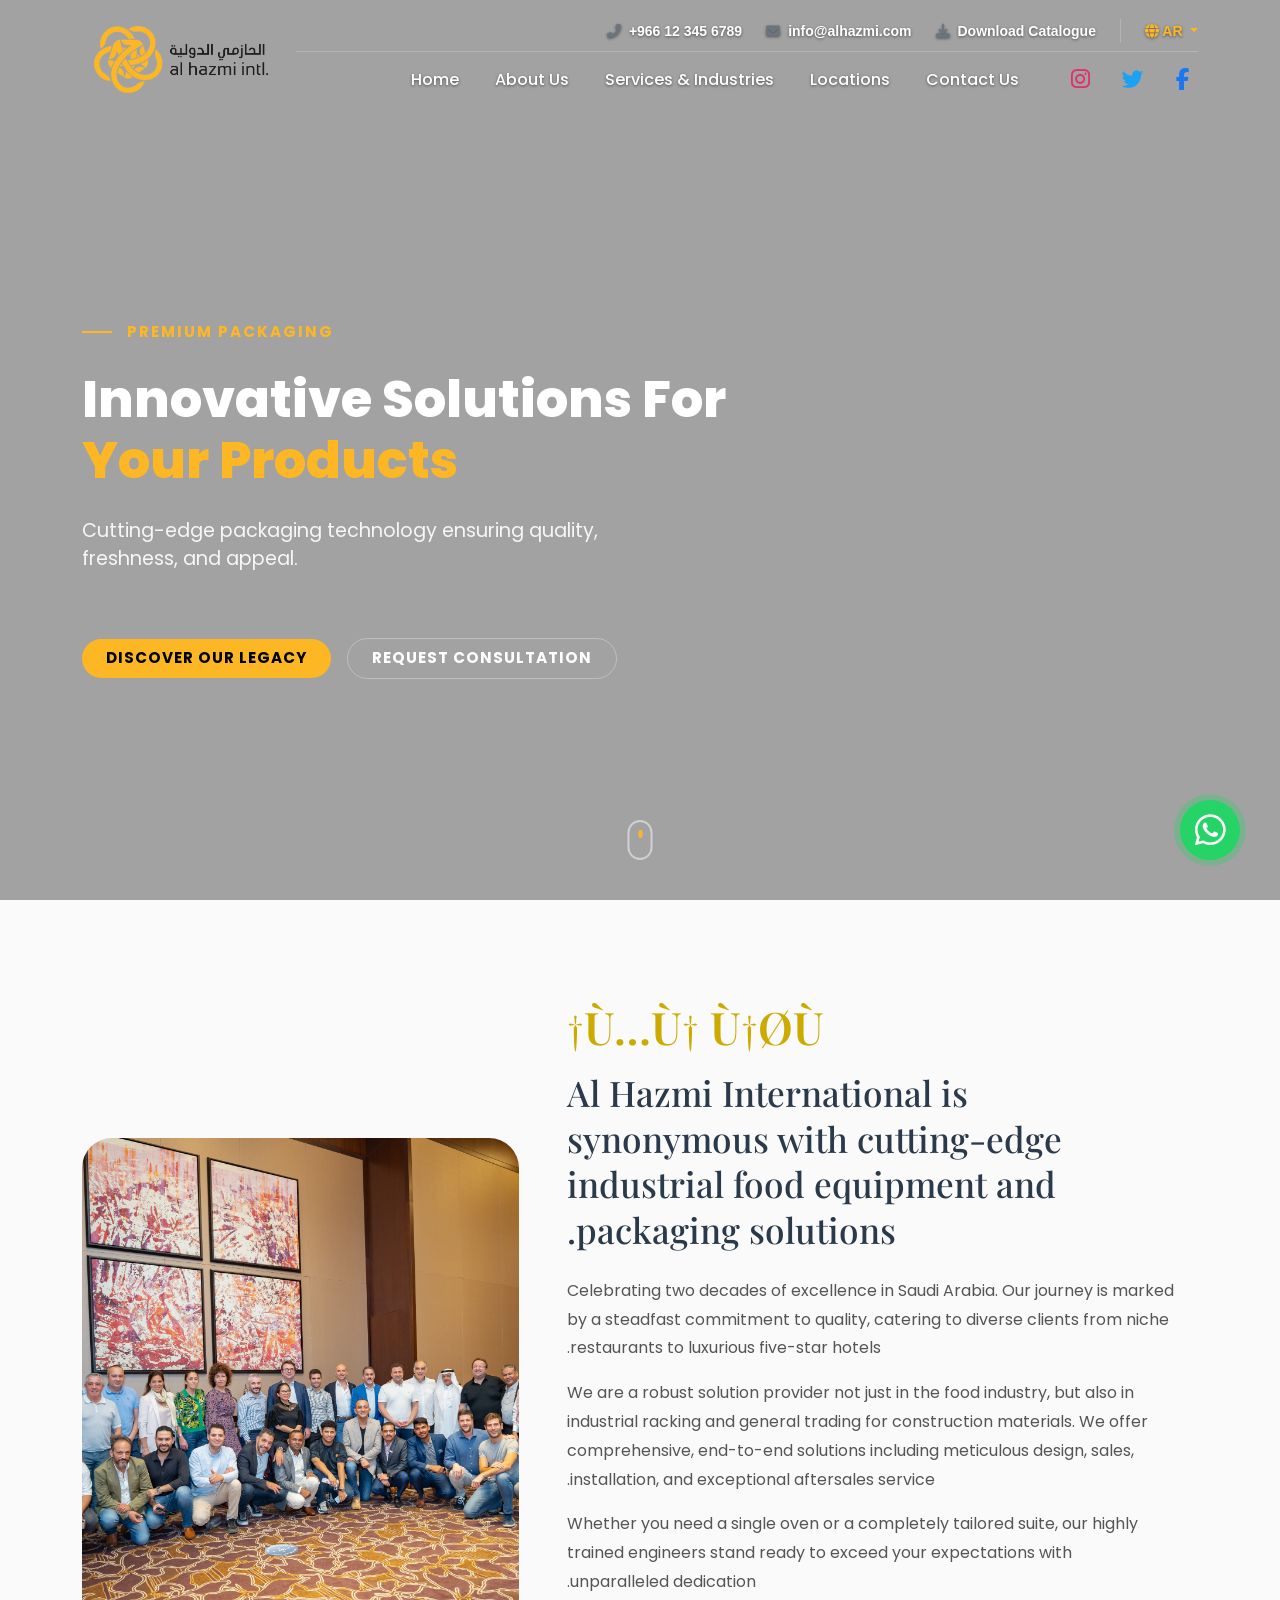
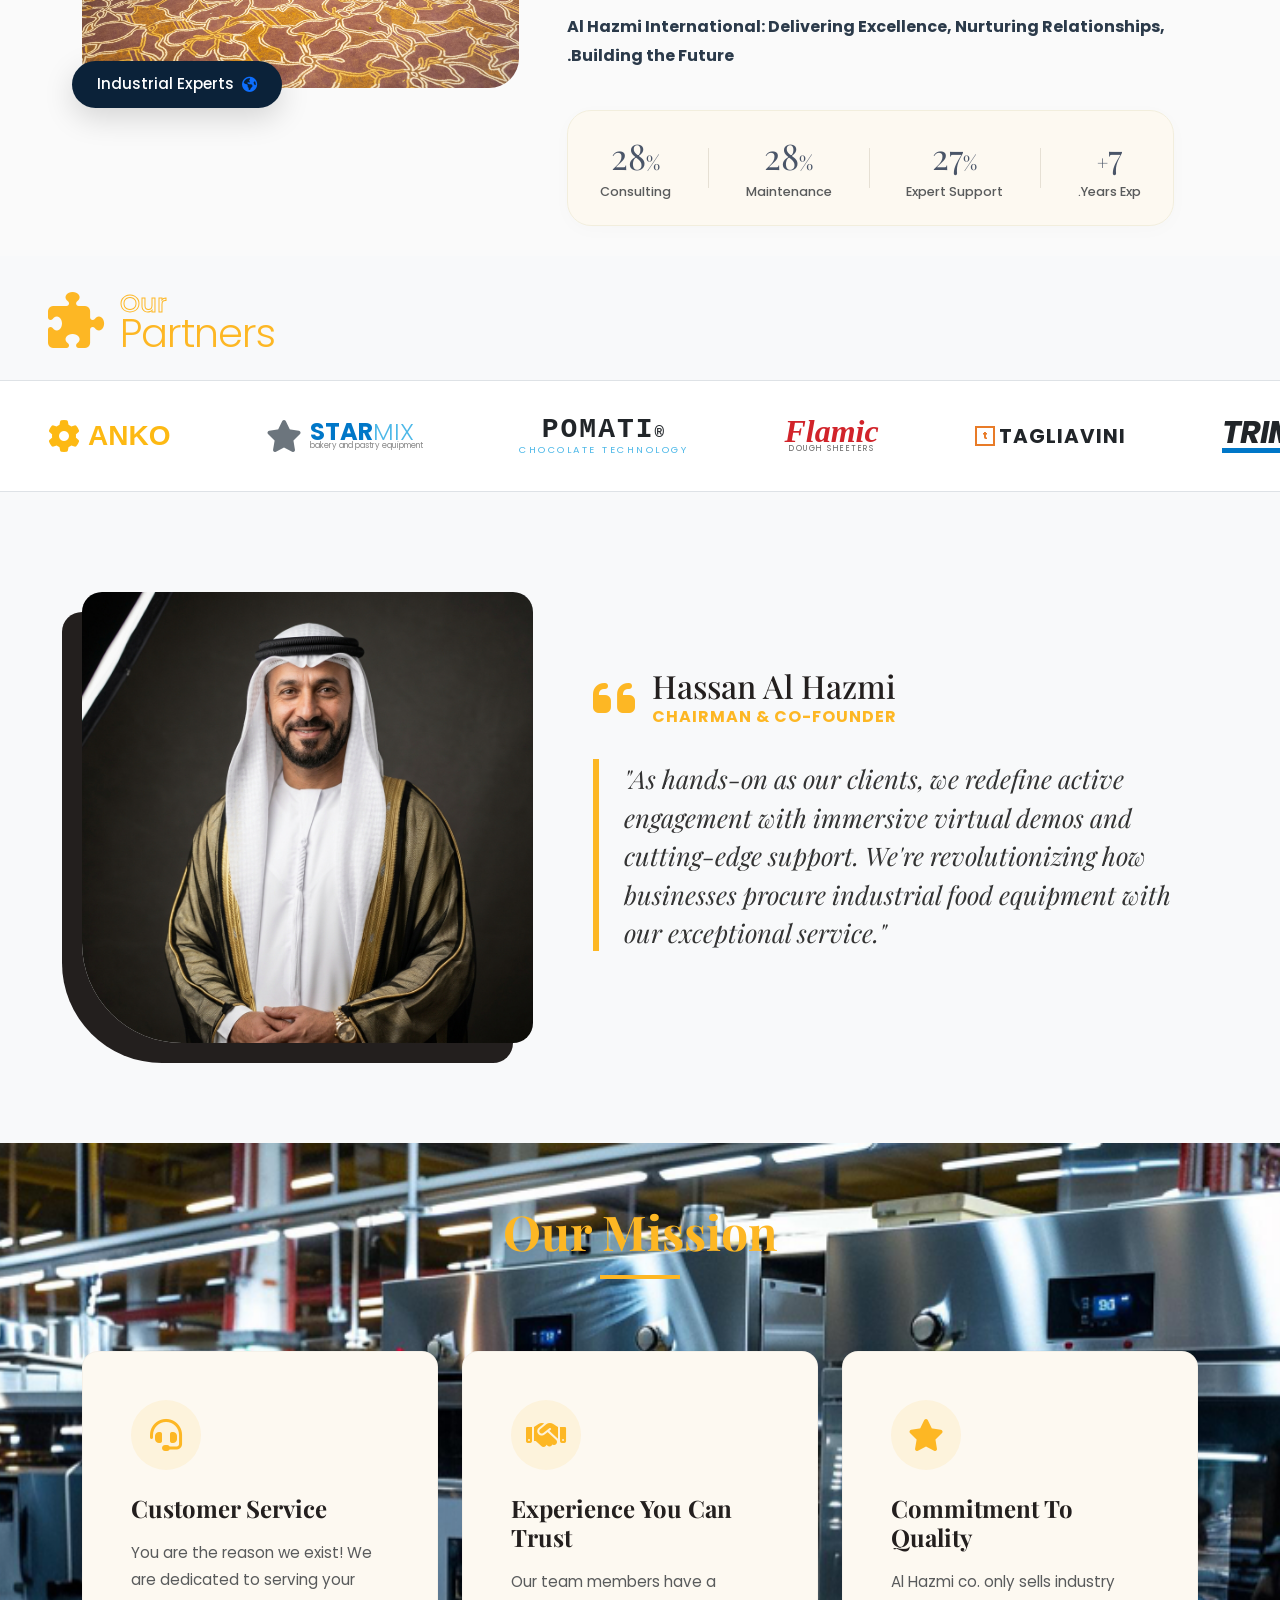
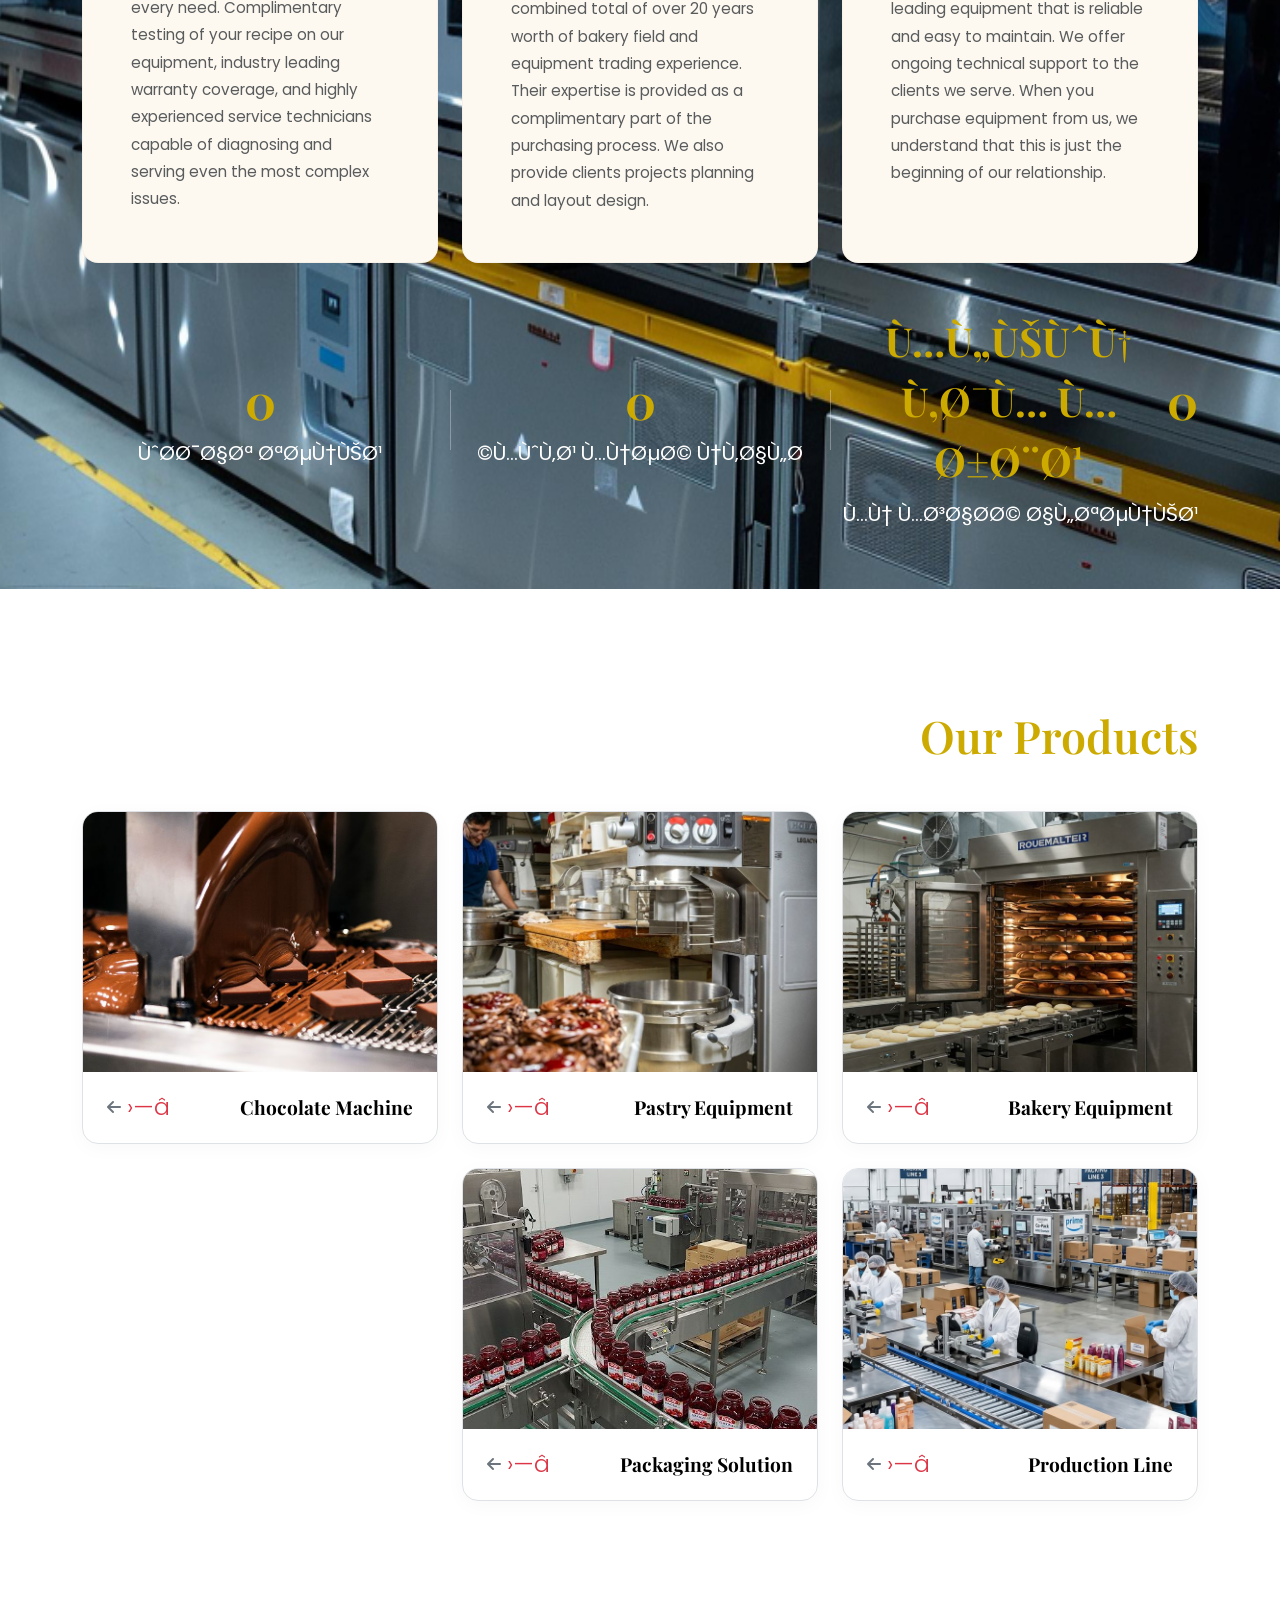
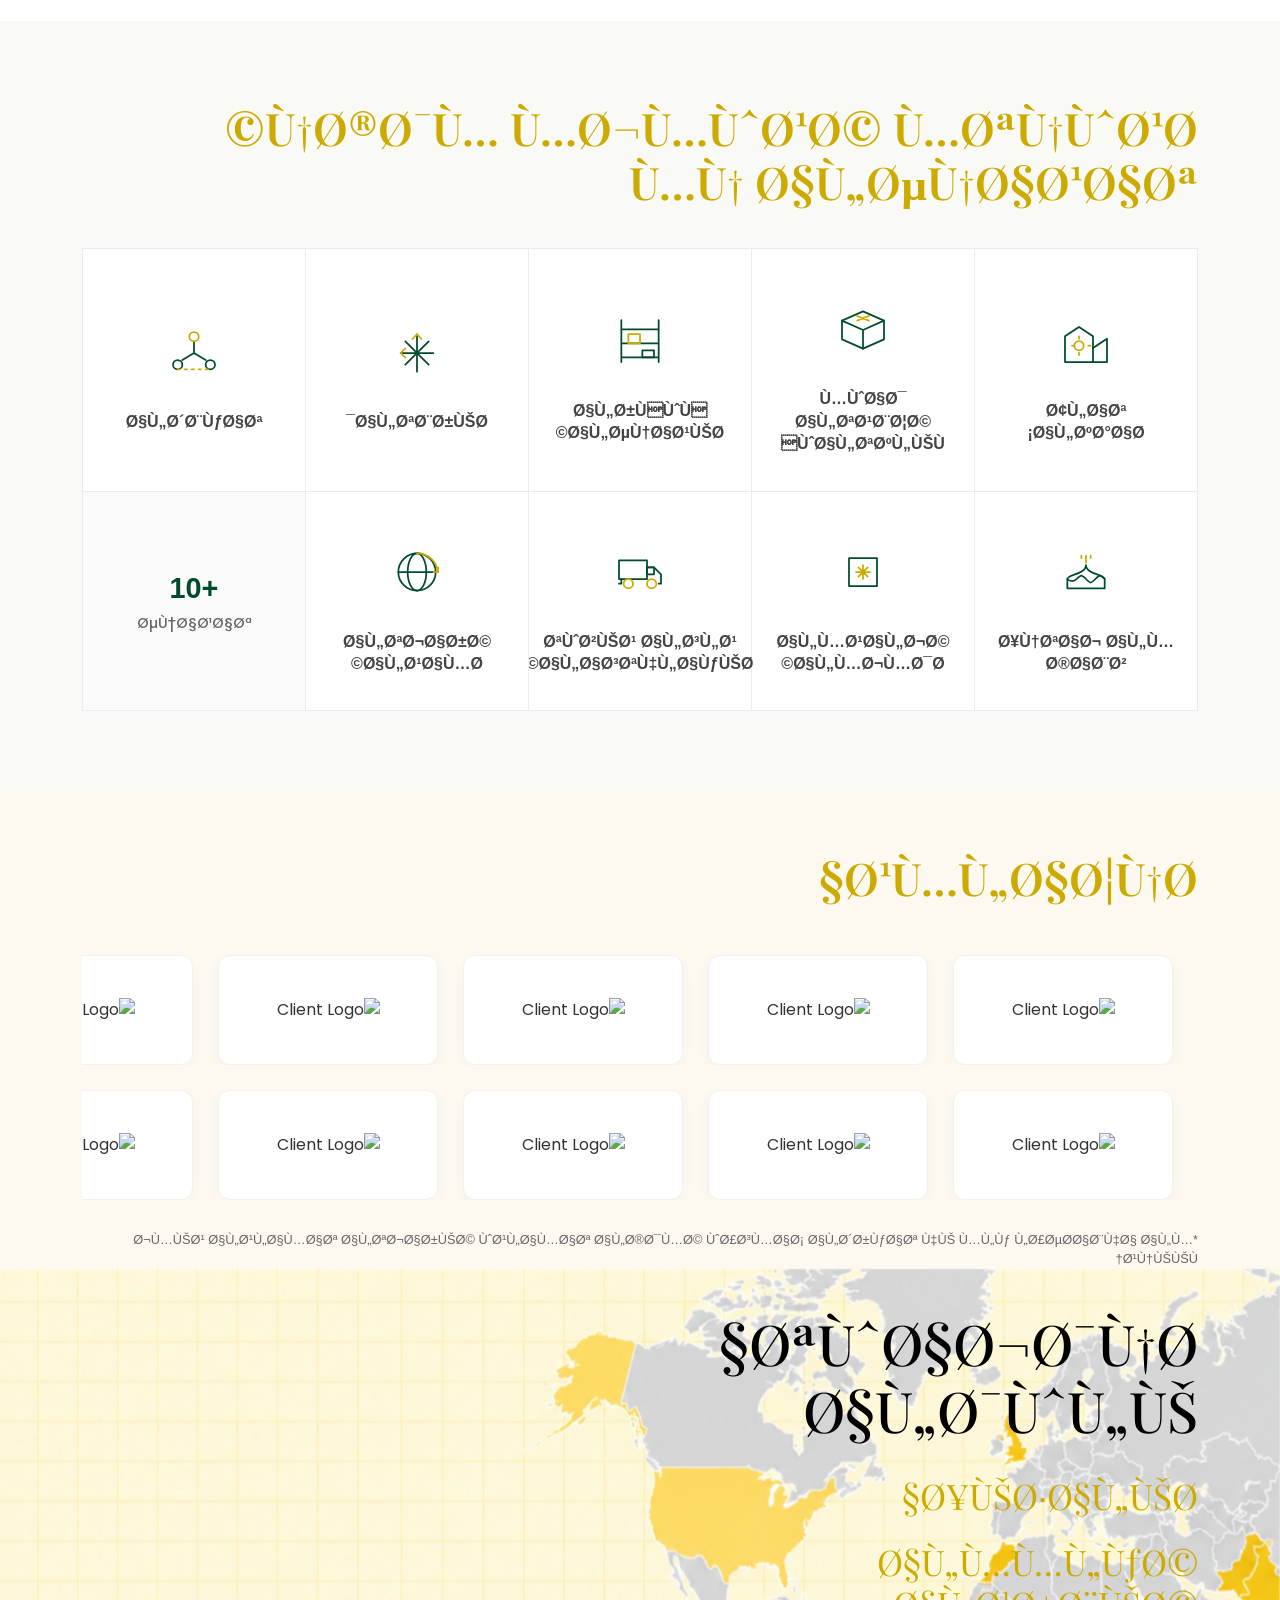
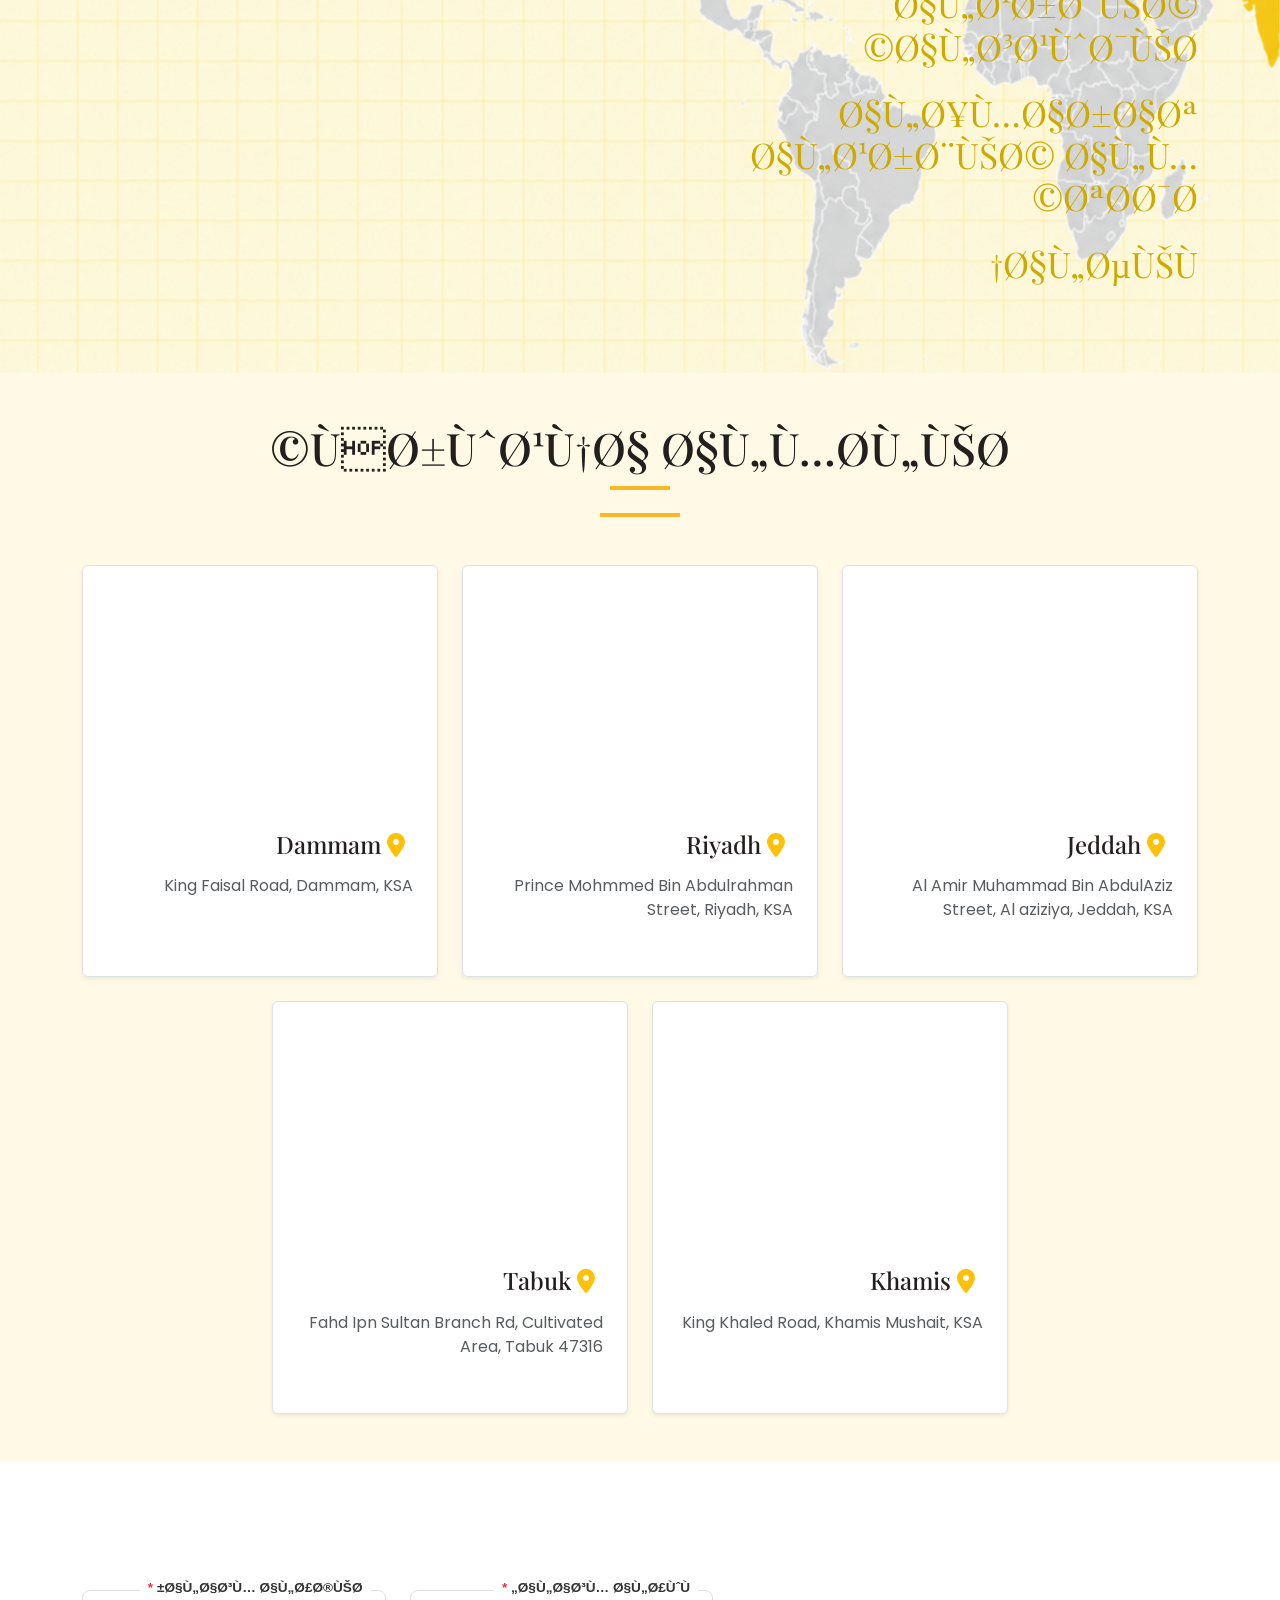
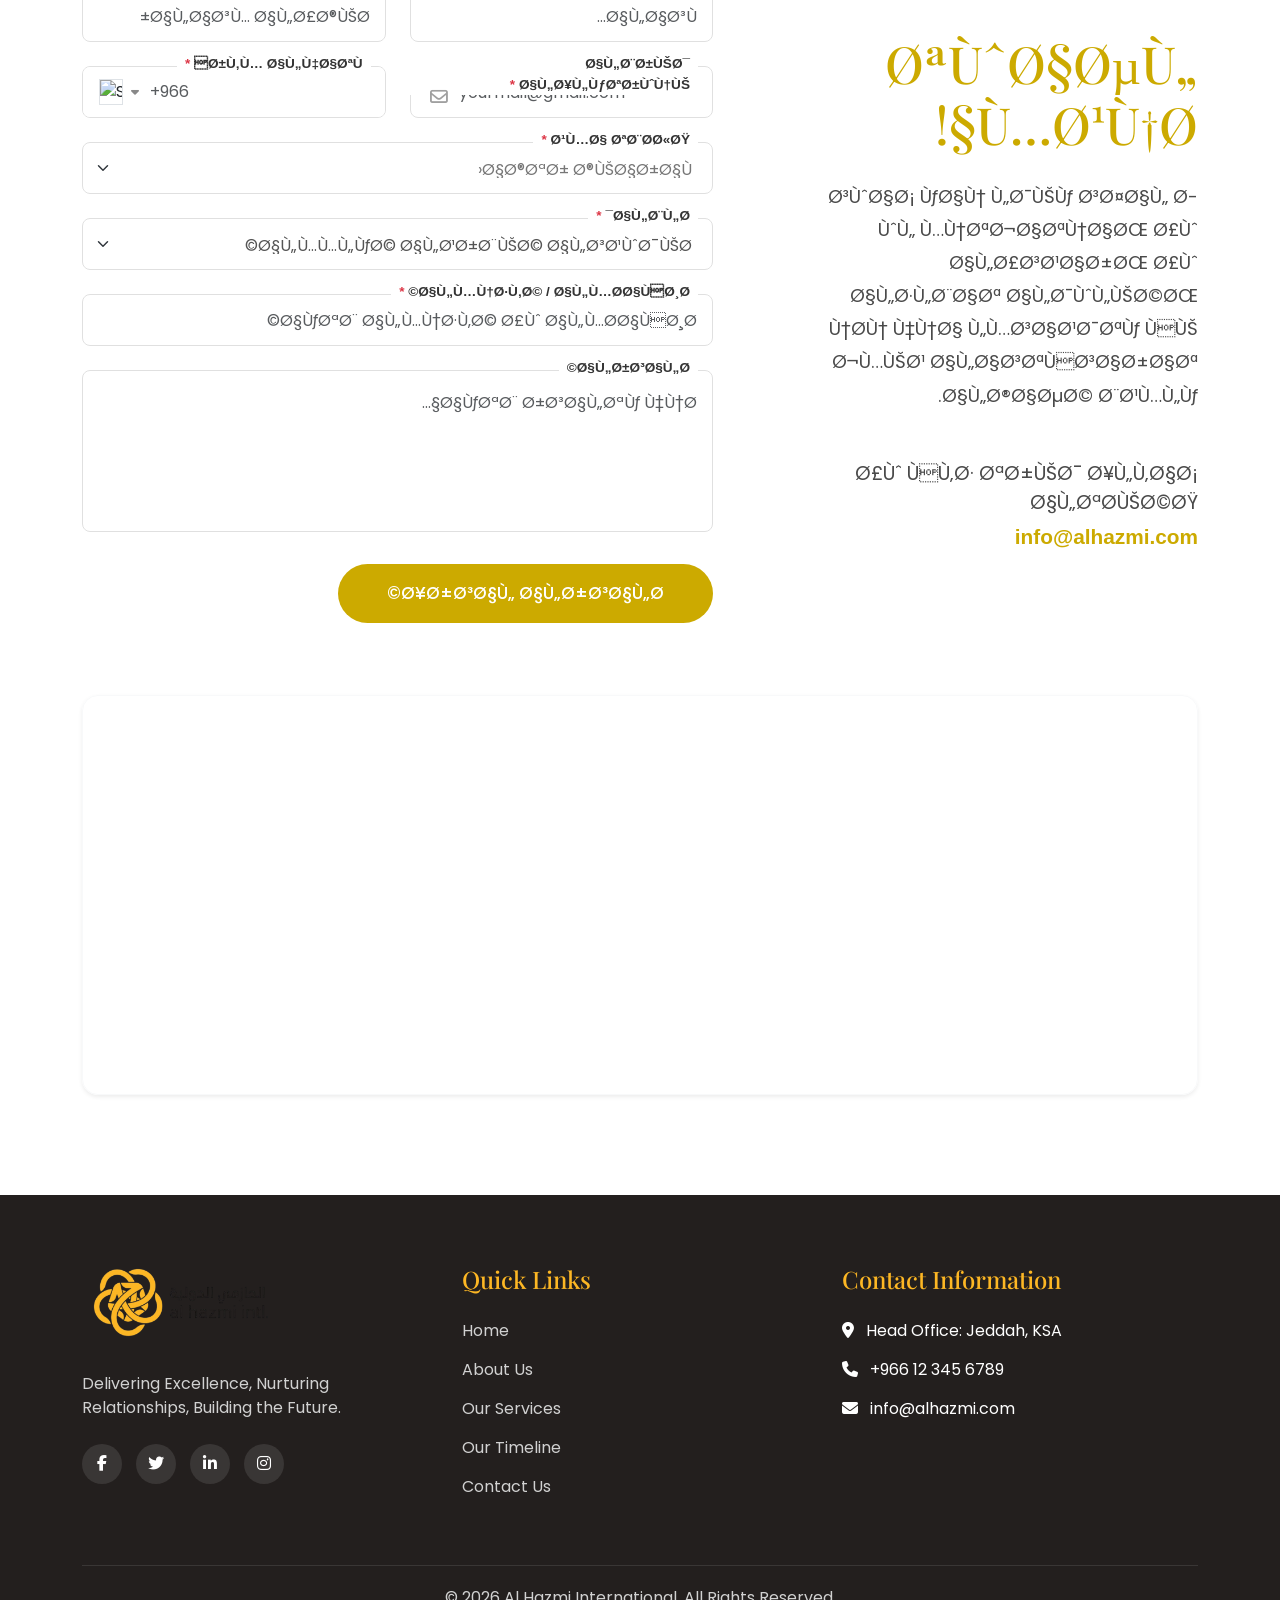
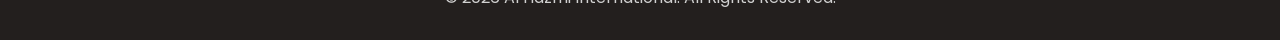
==== commit 875e15ec: "Your commit message" ====
--- a/index-ar.html
+++ b/index-ar.html
@@ -29,7 +29,7 @@
   <nav id="navbar" class="navbar navbar-expand-lg fixed-top">
     <div class="container">
       <a class="navbar-brand" href="#">
-        <img src="assets/images/AlHazmi Final Logo (4) (1)_page-0001.jpg" alt="Al Hazmi International Logo" height="50">
+        <img src="assets/images/logo.png" alt="Al Hazmi International Logo" height="75">
       </a>
       <button class="navbar-toggler" type="button" data-bs-toggle="collapse" data-bs-target="#navbarNav" aria-controls="navbarNav" aria-expanded="false" aria-label="Toggle navigation">
         <span class="navbar-toggler-icon"></span>
@@ -937,7 +937,7 @@
     <div class="container">
       <div class="row">
         <div class="col-lg-4 mb-4 mb-lg-0">
-          <img src="assets/images/AlHazmi Final Logo (4) (1)_page-0001.jpg" alt="Al Hazmi International Logo" height="60" class="mb-3">
+          <img src="assets/images/logo.png" alt="Al Hazmi International Logo" height="75" class="mb-3">
           <p class="mt-3">Delivering Excellence, Nurturing Relationships, Building the Future.</p>
           <div class="social-icons mt-4">
             <a href="#"><i class="fab fa-facebook-f"></i></a>
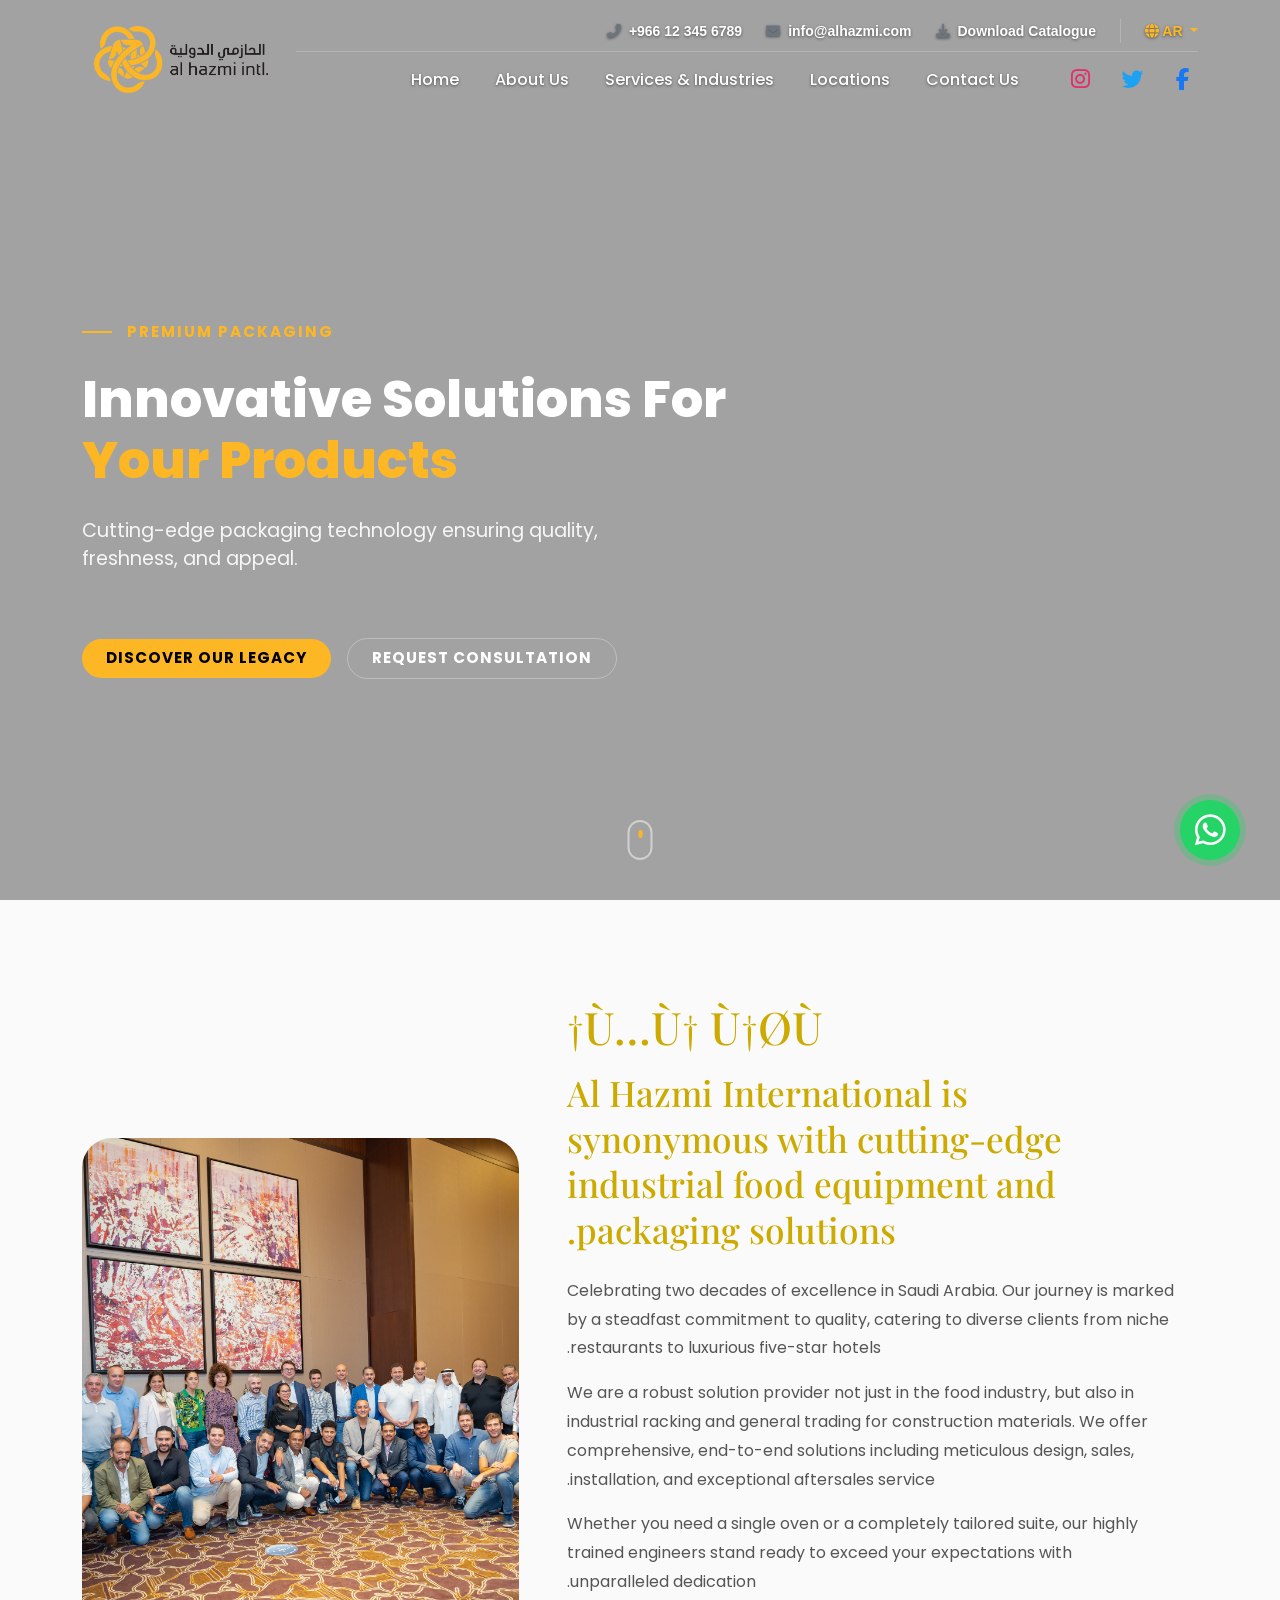
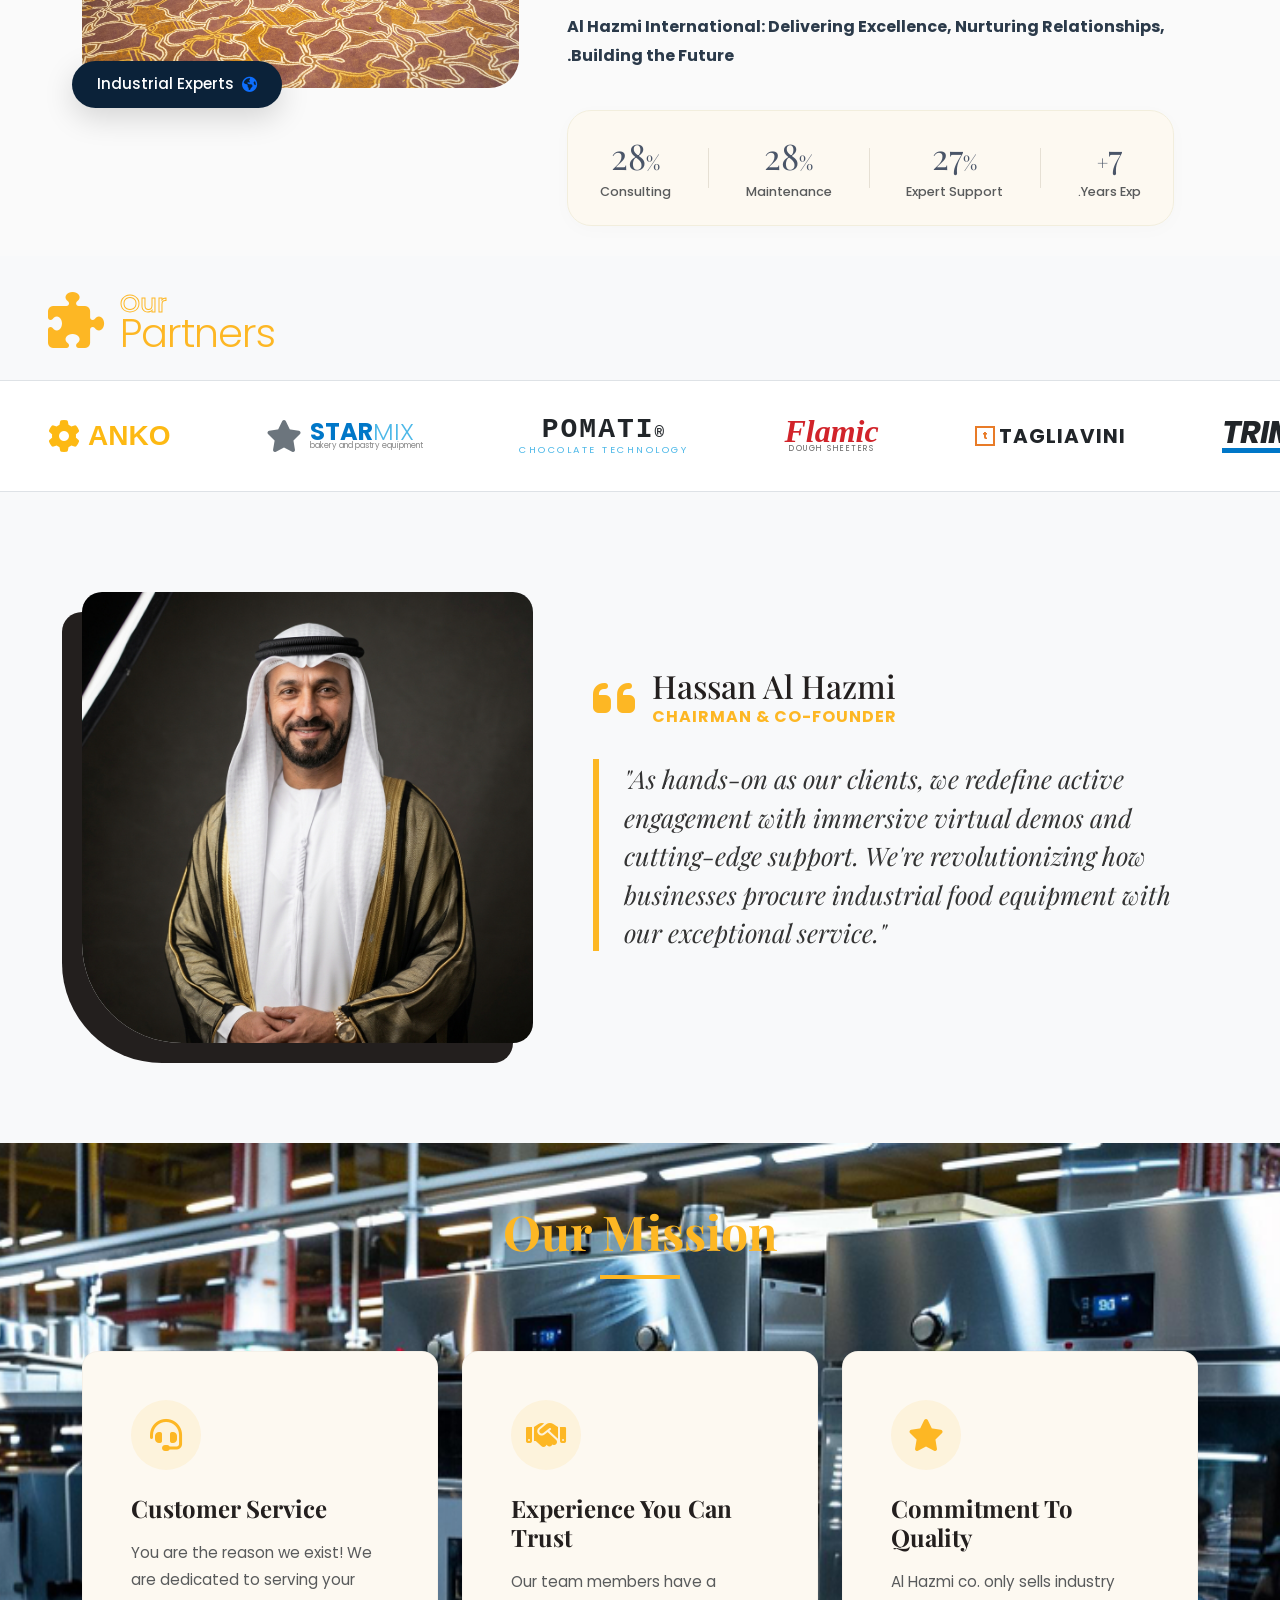
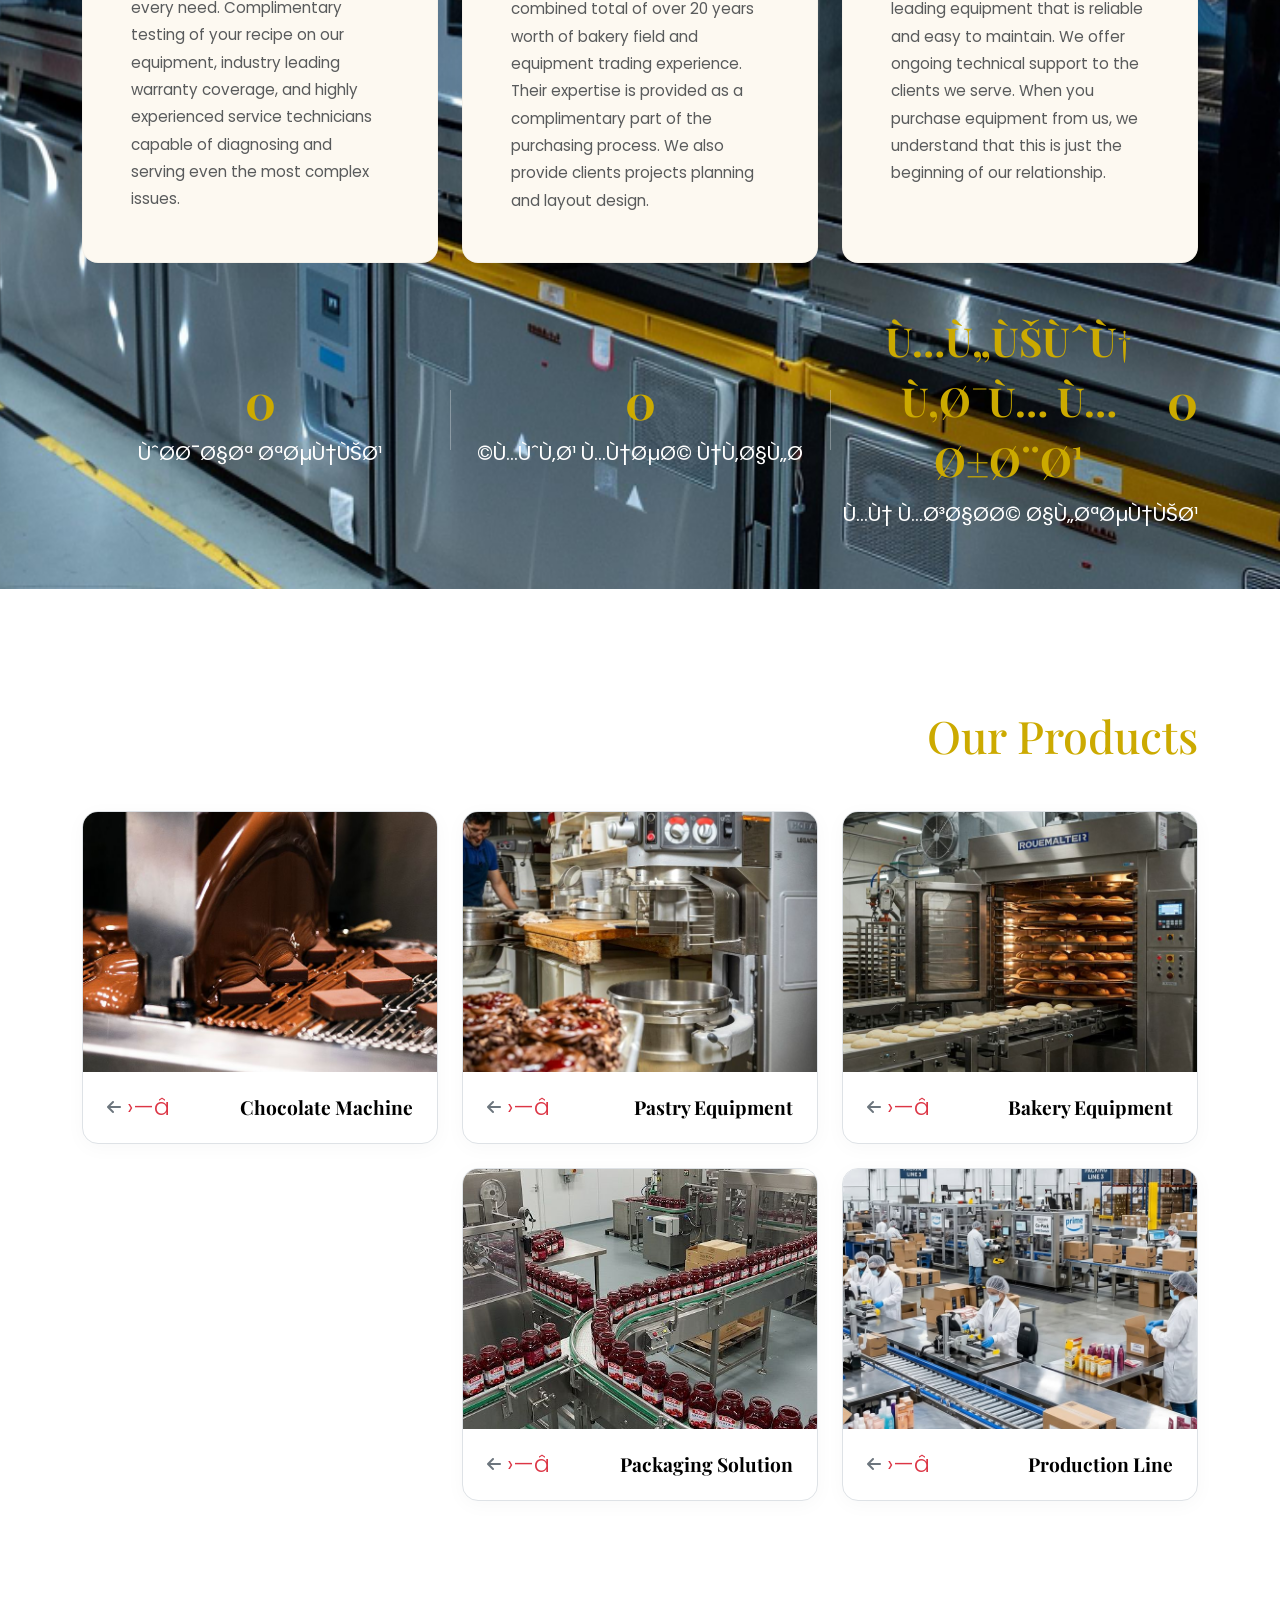
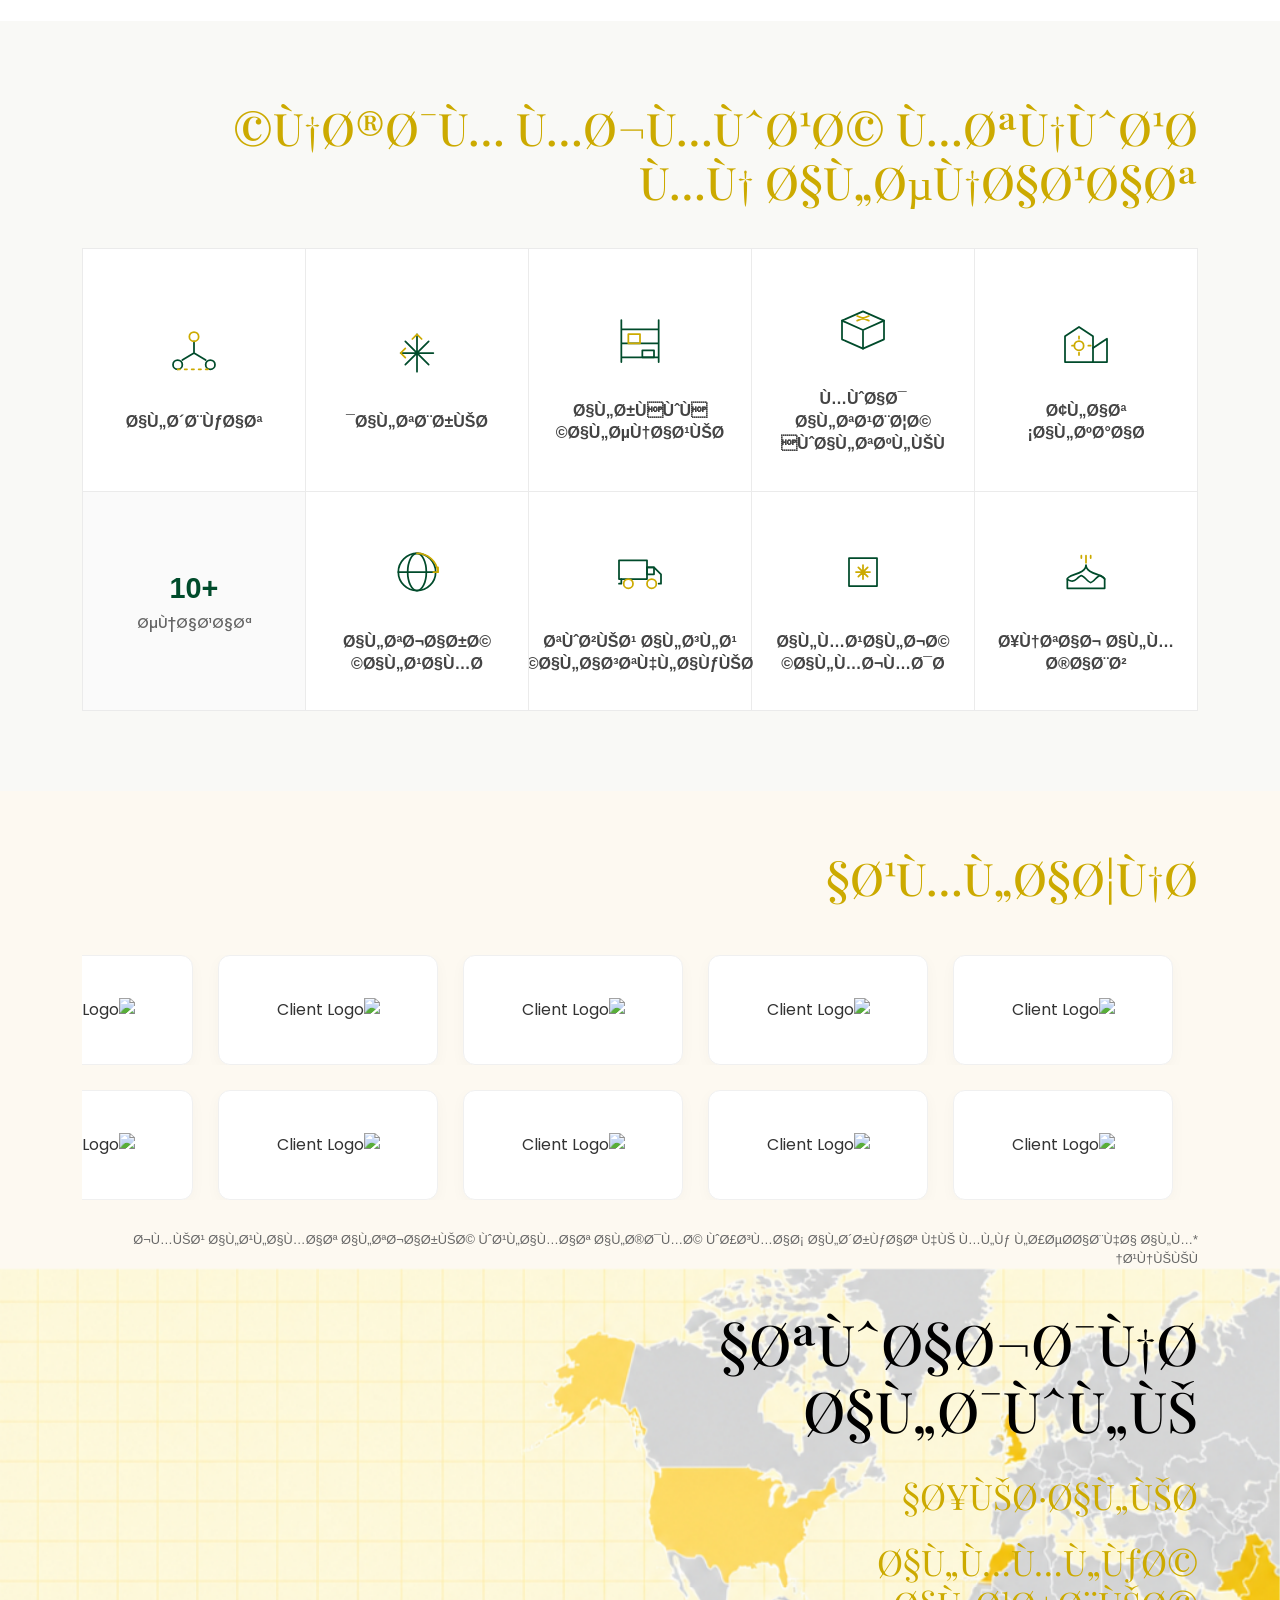
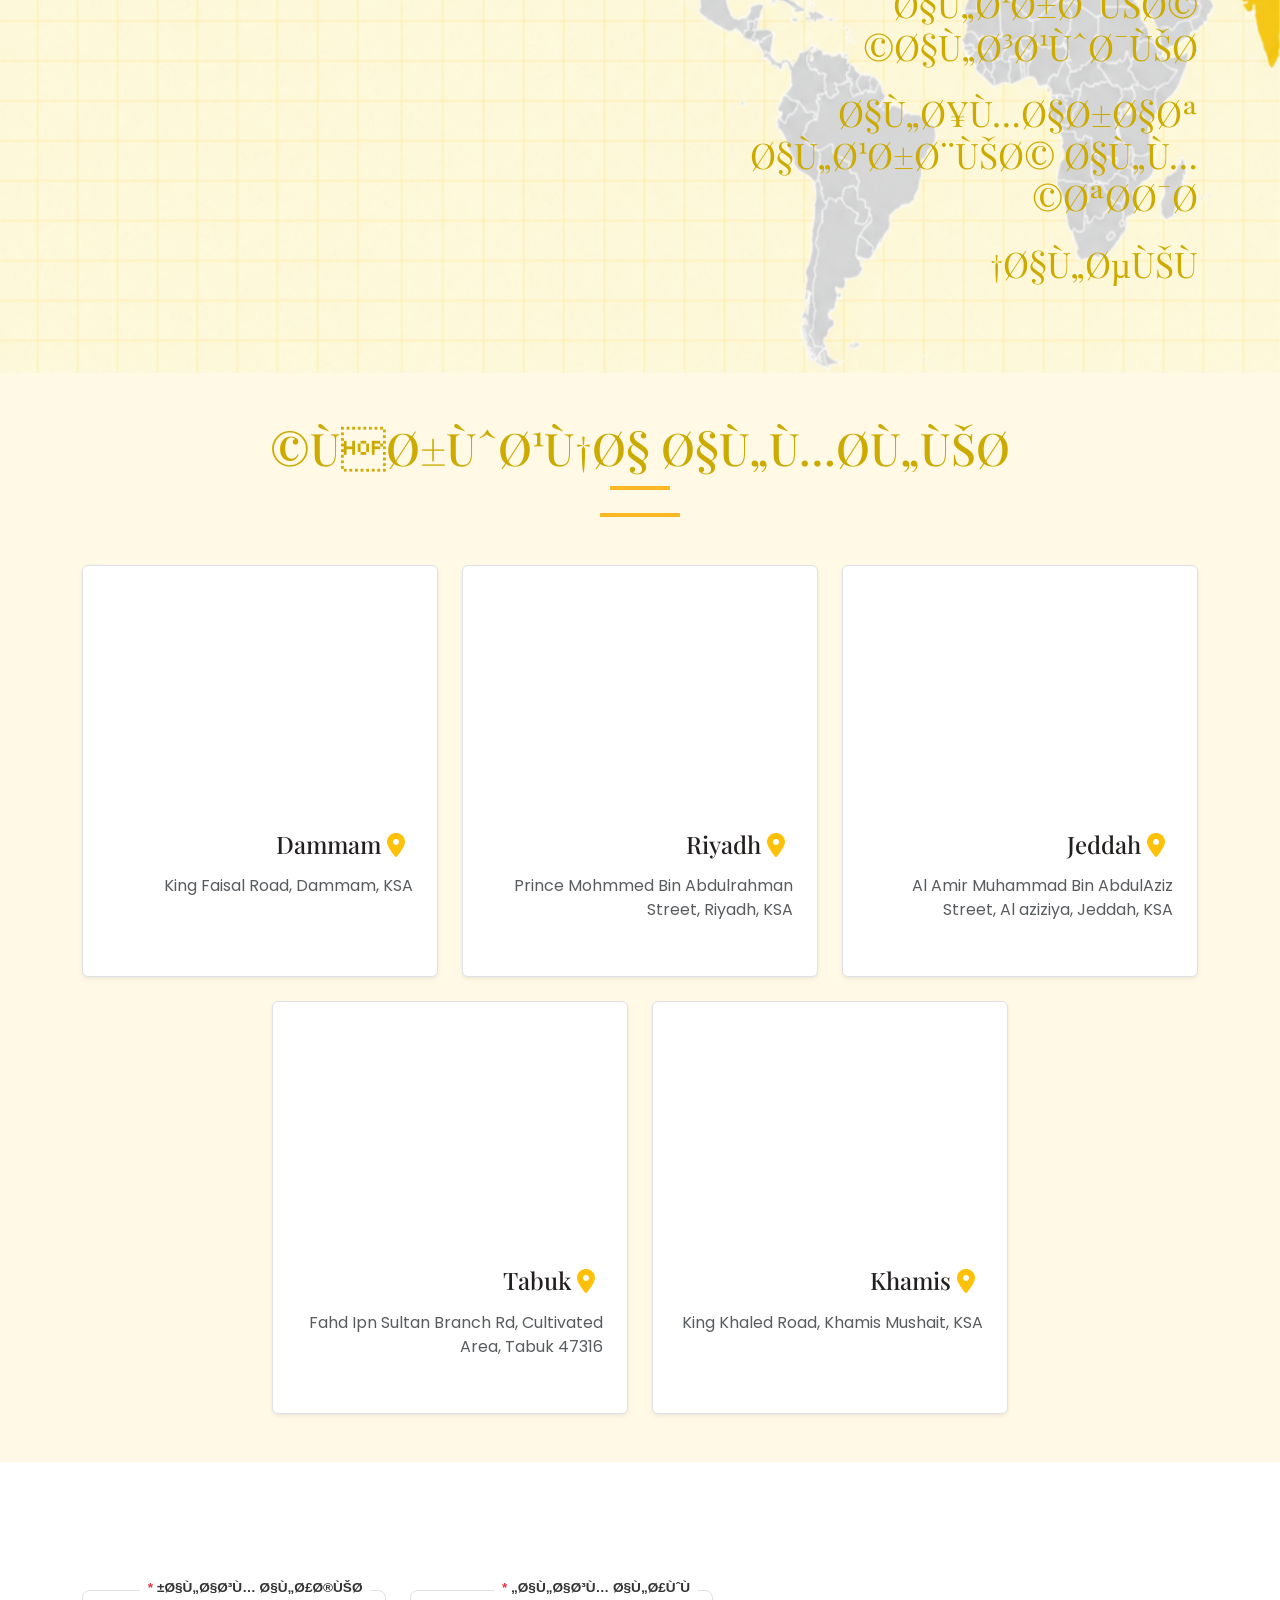
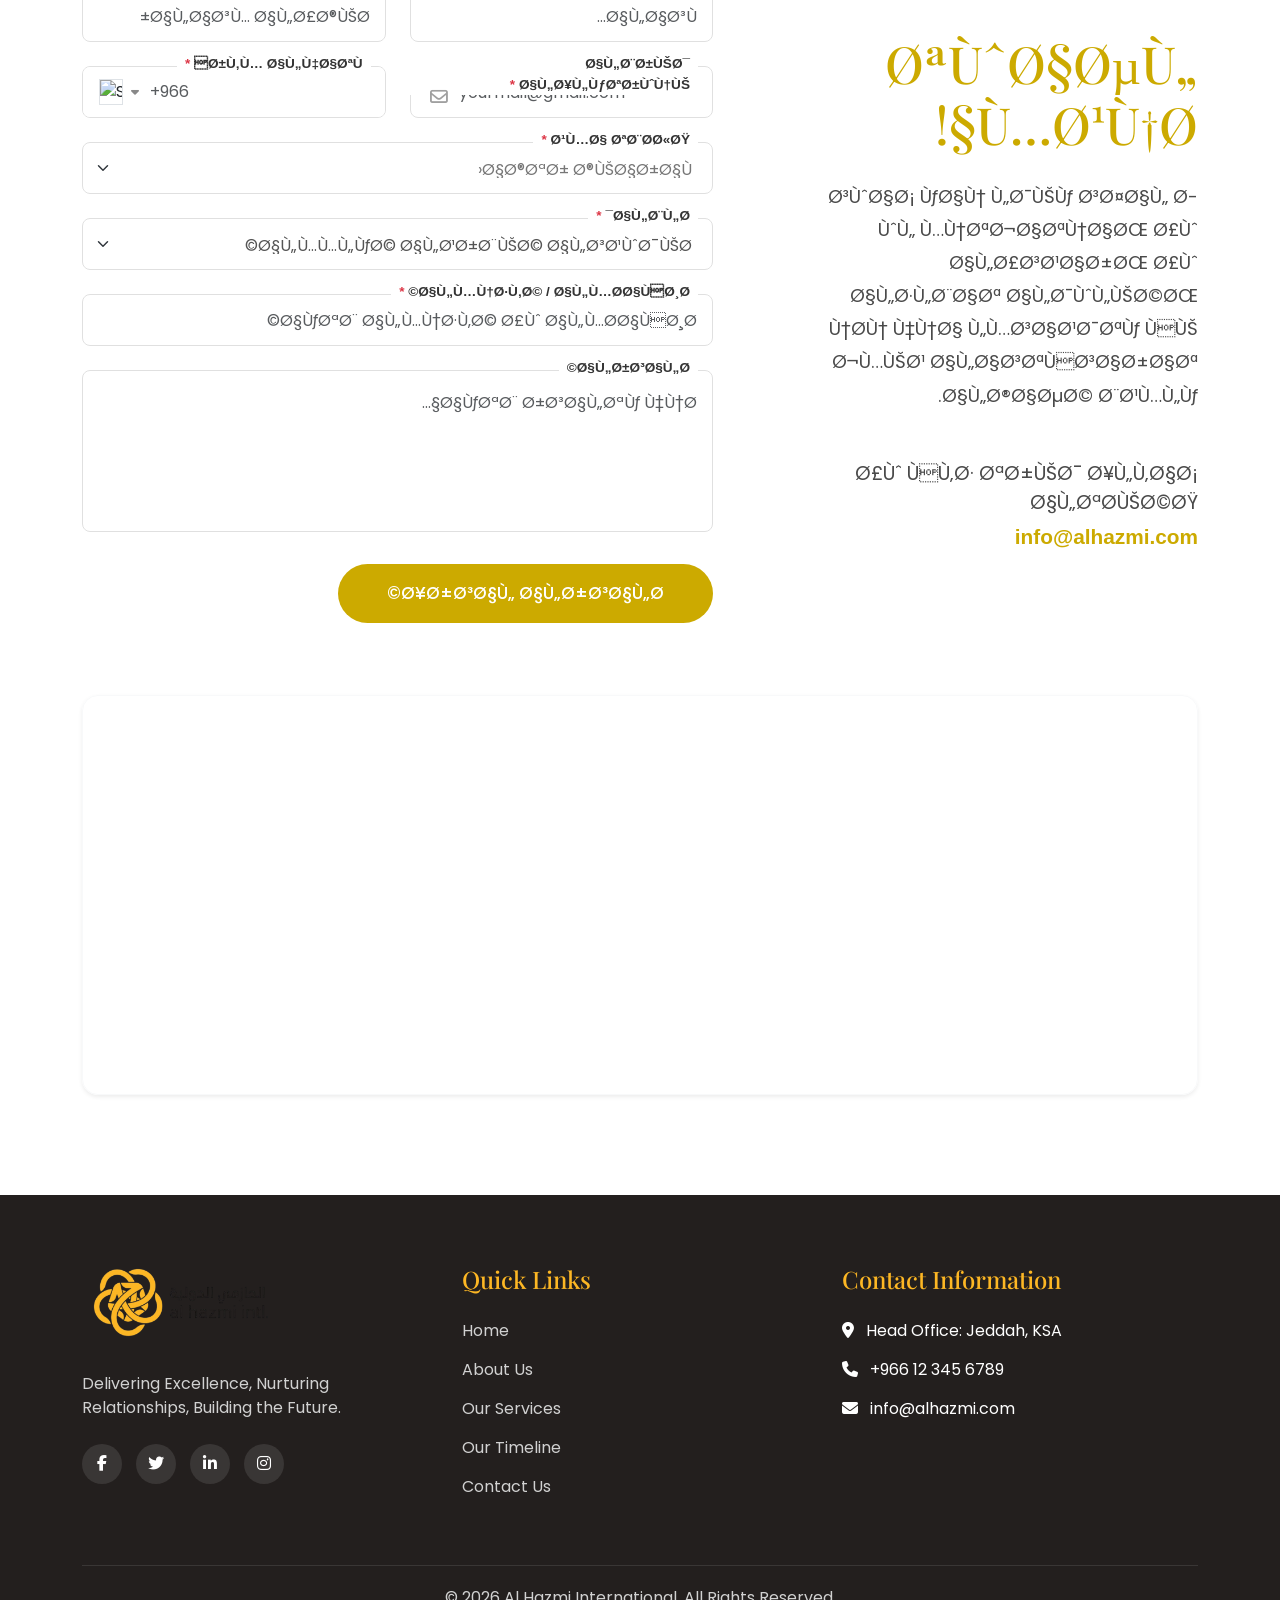
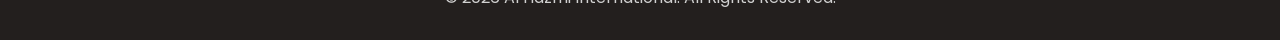
==== commit 8e4fca5b: "Your commit message" ====
--- a/index-ar.html
+++ b/index-ar.html
@@ -36,19 +36,19 @@
       </button>
       <div class="collapse navbar-collapse flex-column align-items-end" id="navbarNav">
         <!-- Top Row -->
-        <div class="d-none d-lg-flex w-100 justify-content-end align-items-center pt-1 pb-2 gap-4 navbar-divider">
+        <div class="d-flex flex-wrap w-100 justify-content-center justify-content-lg-end align-items-center pt-2 pt-lg-1 pb-2 gap-3 gap-lg-4 navbar-divider">
           <a href="tel:+966123456789" class="contact-link text-decoration-none small fw-semibold"><i class="fas fa-phone-alt text-secondary me-2"></i>+966 12 345 6789</a>
           <a href="mailto:info@alhazmi.com" class="contact-link text-decoration-none small fw-semibold"><i class="fas fa-envelope text-secondary me-2"></i>info@alhazmi.com</a>
           <a href="#" class="contact-link text-decoration-none small fw-semibold"><i class="fas fa-download text-secondary me-2"></i>Download Catalogue</a>
           
           <!-- Language Switcher in Top Row -->
-          <div class="dropdown navbar-divider-start ps-4">
+          <div class="dropdown navbar-divider-start ps-lg-4 ps-2">
             <a class="contact-link dropdown-toggle text-decoration-none small fw-bold" href="#" id="languageDropdown" role="button" data-bs-toggle="dropdown" aria-expanded="false" style="color: var(--secondary-color) !important; font-family: 'Arial', sans-serif;">
               <i class="fas fa-globe"></i> AR
             </a>
             <ul class="dropdown-menu dropdown-menu-end shadow-sm border-0" aria-labelledby="languageDropdown" style="border-radius: 10px; min-width: 120px;">
               <li><a class="dropdown-item" href="index.html">English (EN)</a></li>
-              <li><a class="dropdown-item fw-bold" href="index-ar.html" style="color: var(--primary-color); font-family: 'Arial', sans-serif;">Ø§Ù„Ø¹Ø±Ø¨ÙŠØ© (AR)</a></li>
+              <li><a class="dropdown-item fw-bold" href="index-ar.html" style="color: var(--primary-color); font-family: 'Arial', sans-serif;">العربية (AR)</a></li>
             </ul>
           </div>
         </div>
@@ -143,10 +143,10 @@
         <div class="col-lg-7 pe-lg-5 text-start" data-aos="fade-left">
           
           <!-- Section Heading -->
-          <h2 class="mb-3" style="font-size: 2.8rem; font-weight: 600; color: #ccaa00;">Ù…Ù† Ù†Ø­Ù†</h2>
+          <h2 class="mb-3" style="font-size: 2.8rem; font-weight: 500; color: #ccaa00; font-family: 'Playfair Display', serif;">Ù…Ù† Ù†Ø­Ù†</h2>
           
           <!-- Large Heading -->
-          <h2 class="mb-4" style="font-size: 2.2rem; font-weight: 500; color: #2b3a4a; line-height: 1.3;">
+          <h2 class="mb-4" style="font-size: 2.2rem; font-weight: 500; color: #ccaa00; line-height: 1.3;">
             Al Hazmi International is synonymous with cutting-edge industrial food equipment and packaging solutions.
           </h2>
           
@@ -441,7 +441,7 @@
   <section class="products-section bg-white" id="products" dir="rtl" style="padding: 120px 0;">
     <div class="container">
       <div class="mb-5" data-aos="fade-up">
-        <h2 style="font-size: 2.8rem; font-weight: 600; color: #ccaa00;">Our Products</h2>
+        <h2 style="font-size: 2.8rem; font-weight: 500; color: #ccaa00; font-family: 'Playfair Display', serif;">Our Products</h2>
       </div>
       
       <div class="row g-4">
@@ -820,7 +820,7 @@
         <!-- Left Side (Text) -->
         <div class="col-lg-5" data-aos="fade-left">
           <div class="ps-lg-5 d-flex flex-column justify-content-center h-100 text-end">
-            <h2 class="mb-4" style="color: #ccaa00; font-size: 3.2rem; font-weight: 500; line-height: 1.2;">ØªÙˆØ§ØµÙ„ Ù…Ø¹Ù†Ø§!</h2>
+            <h2 class="mb-4" style="color: #ccaa00; font-size: 3.2rem; font-weight: 500; line-height: 1.2; font-family: 'Playfair Display', serif;">ØªÙˆØ§ØµÙ„ Ù…Ø¹Ù†Ø§!</h2>
             <p class="mb-5" style="color: #4a4a4a; font-size: 1.15rem; line-height: 1.8;">
               Ø³ÙˆØ§Ø¡ ÙƒØ§Ù† Ù„Ø¯ÙŠÙƒ Ø³Ø¤Ø§Ù„ Ø­ÙˆÙ„ Ù…Ù†ØªØ¬Ø§ØªÙ†Ø§ØŒ Ø£Ùˆ Ø§Ù„Ø£Ø³Ø¹Ø§Ø±ØŒ Ø£Ùˆ Ø§Ù„Ø·Ù„Ø¨Ø§Øª Ø§Ù„Ø¯ÙˆÙ„ÙŠØ©ØŒ Ù†Ø­Ù† Ù‡Ù†Ø§ Ù„Ù…Ø³Ø§Ø¹Ø¯ØªÙƒ ÙÙŠ Ø¬Ù…ÙŠØ¹ Ø§Ù„Ø§Ø³ØªÙØ³Ø§Ø±Ø§Øª Ø§Ù„Ø®Ø§ØµØ© Ø¨Ø¹Ù…Ù„Ùƒ.
             </p>
--- a/styles.css
+++ b/styles.css
@@ -258,6 +258,9 @@
 }
 
 .section-title h2 {
+  color: #ccaa00;
+  font-weight: 500;
+
   font-size: 2.8rem;
   position: relative;
   display: inline-block;
@@ -804,7 +807,7 @@
   color: #ccaa00; /* Yellow */
   font-size: 2.8rem;
   font-family: 'Playfair Display', serif;
-  font-weight: 600;
+  font-weight: 500;
   line-height: 1.2;
   margin-bottom: 40px;
 }
@@ -918,7 +921,7 @@
   color: #ccaa00; /* Yellow */
   font-size: 2.8rem;
   font-family: 'Playfair Display', serif;
-  font-weight: 600;
+  font-weight: 500;
   margin-bottom: 50px;
 }
 
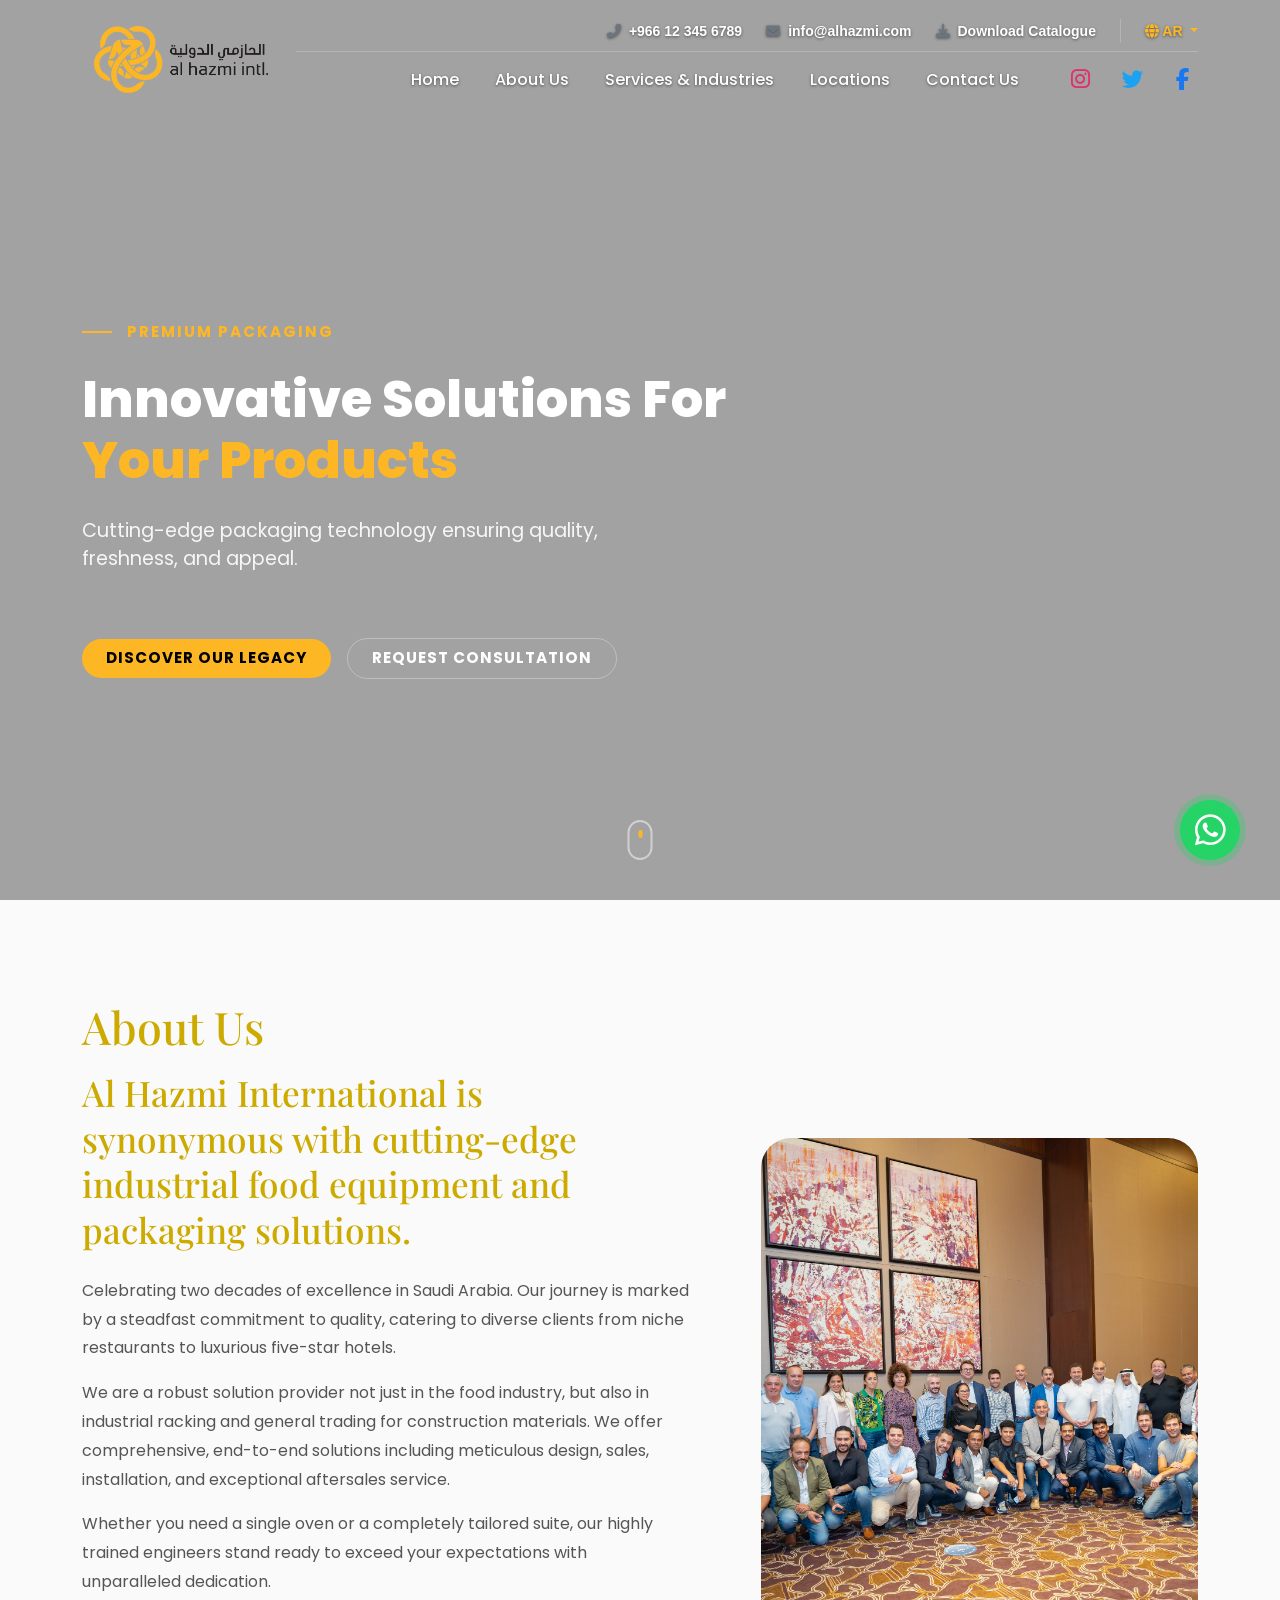
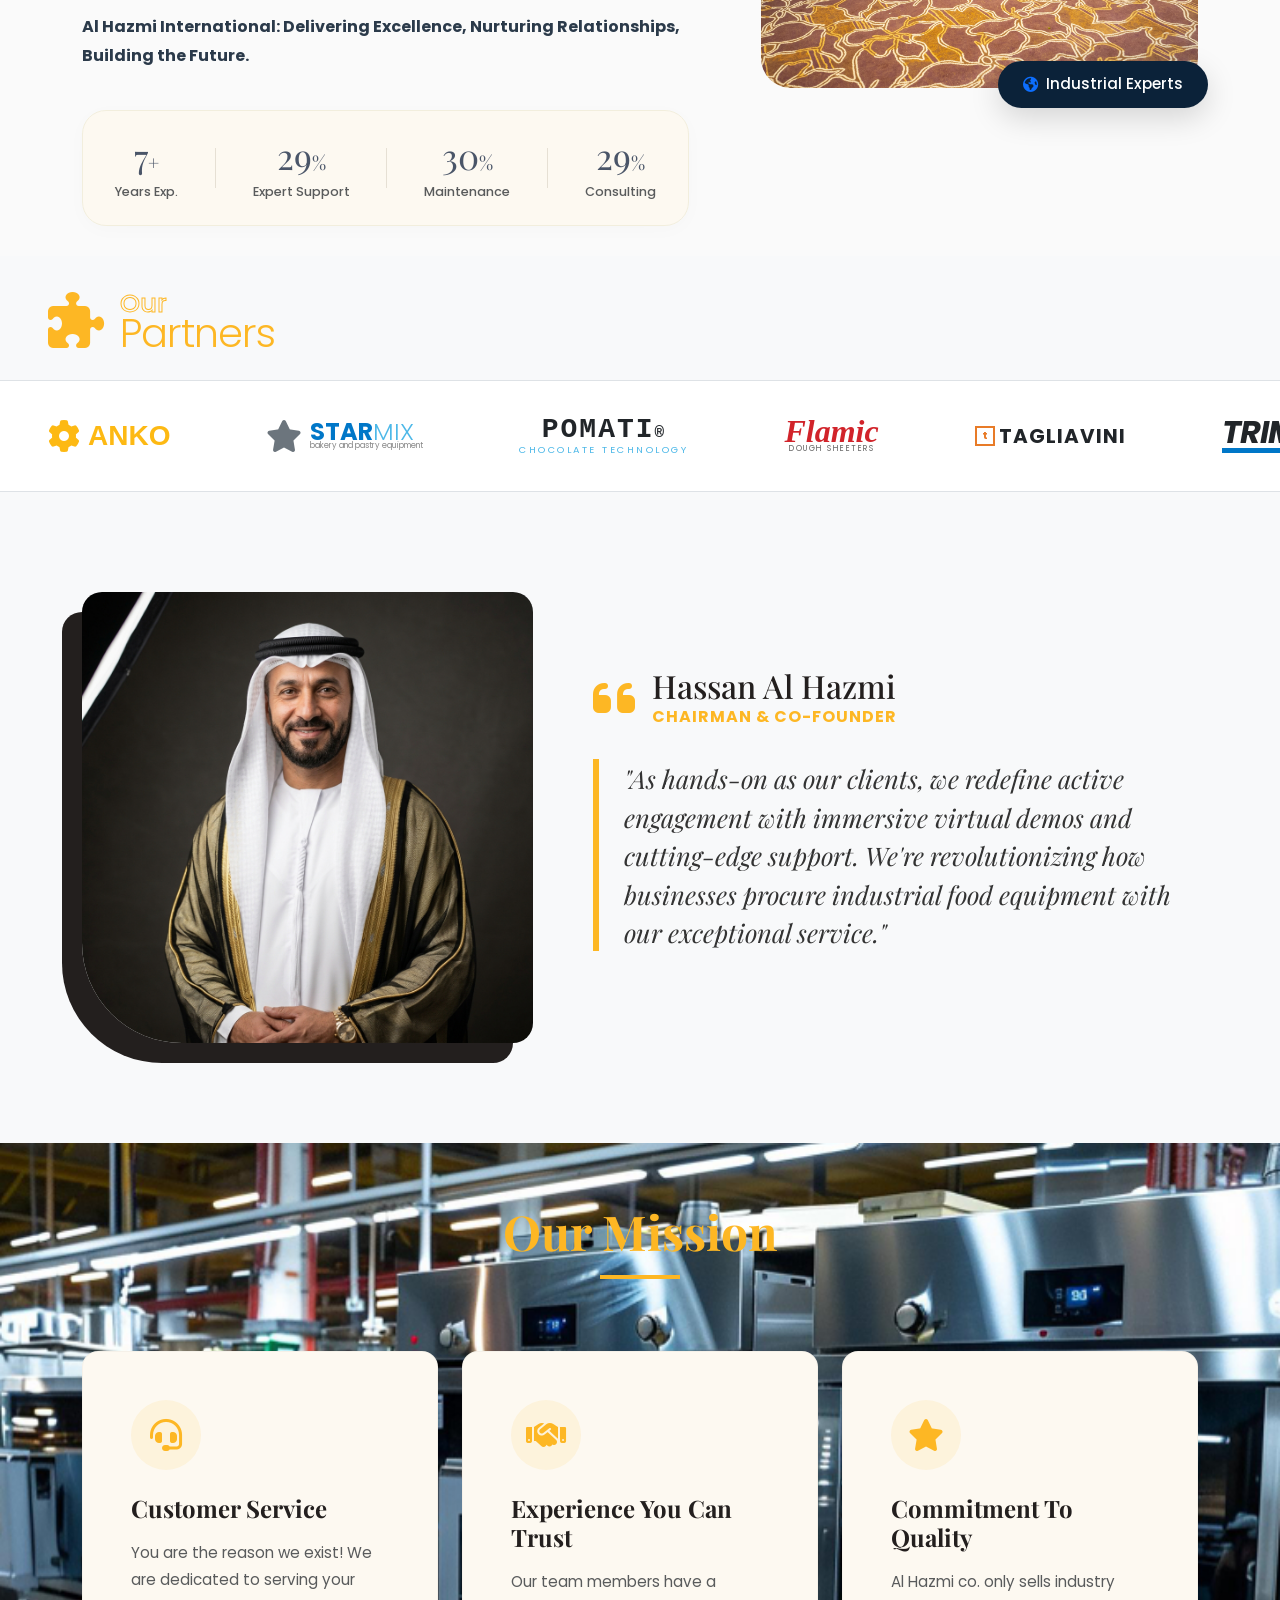
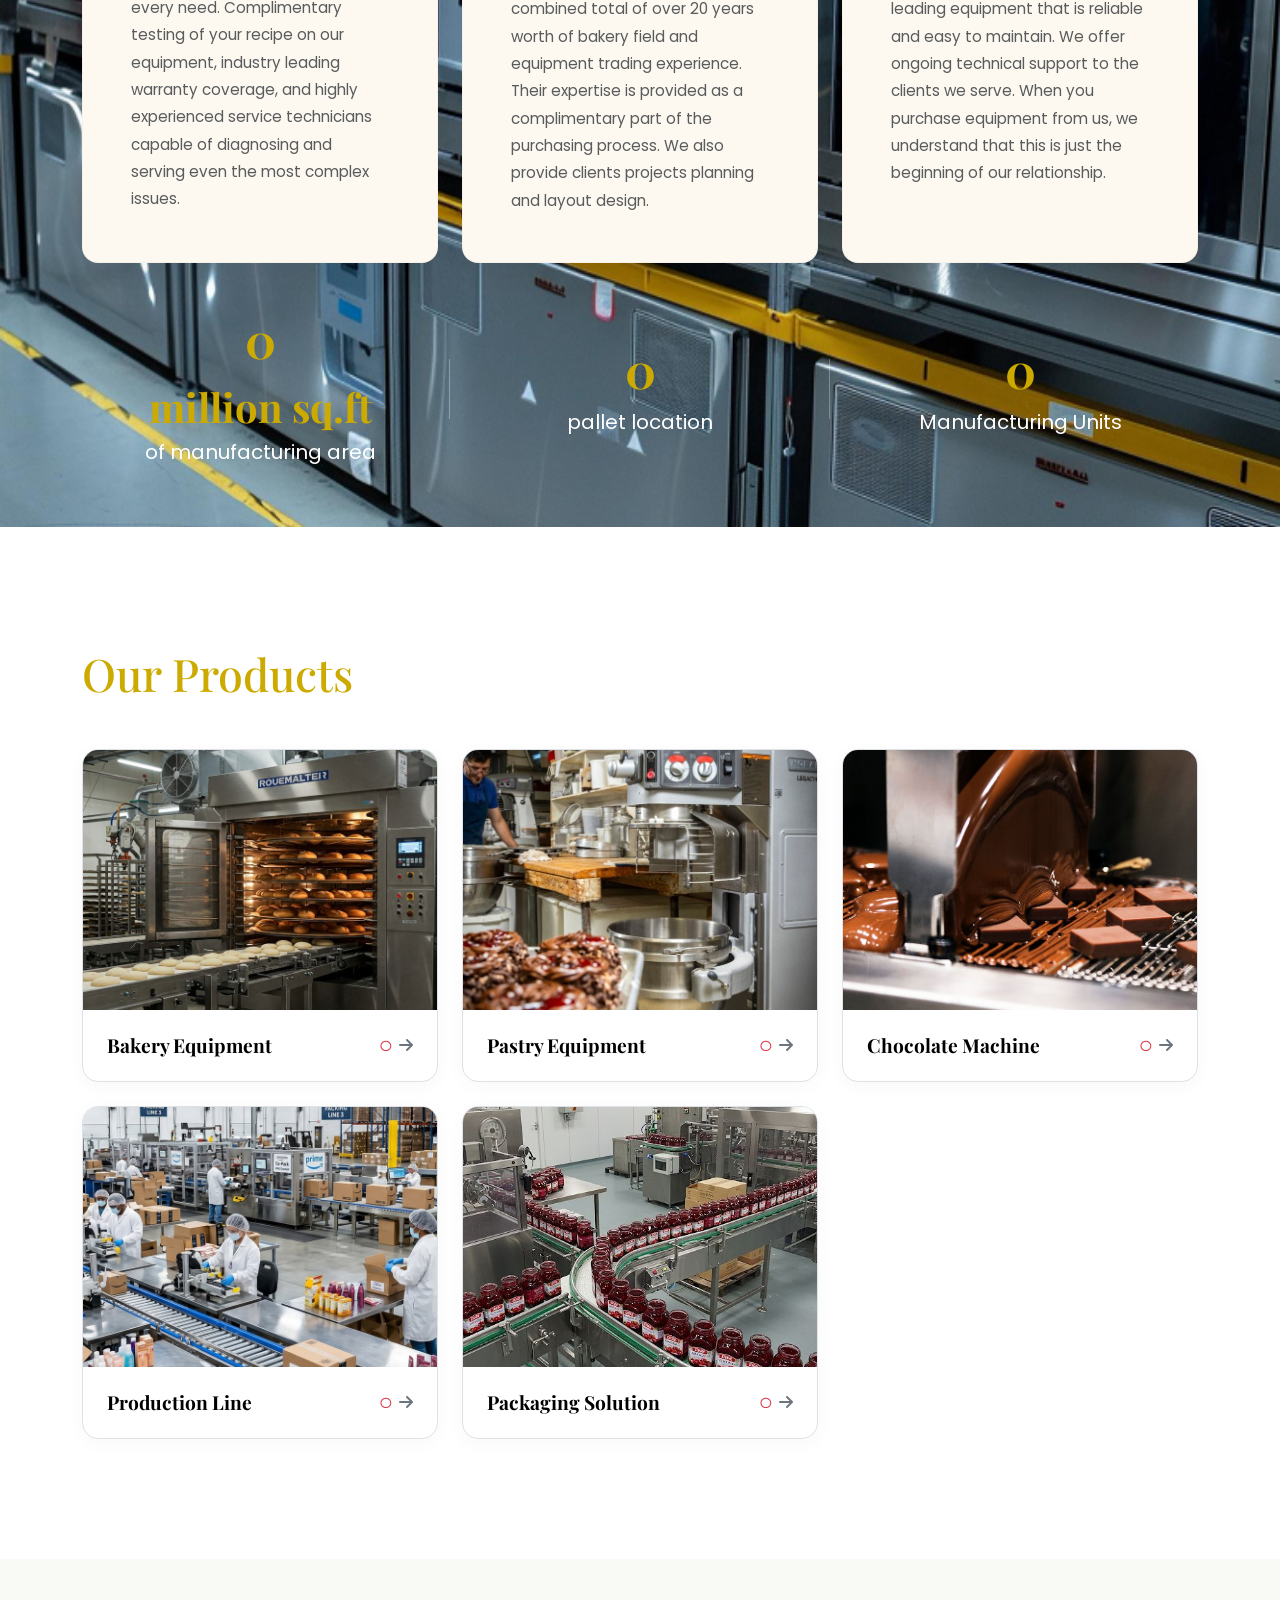
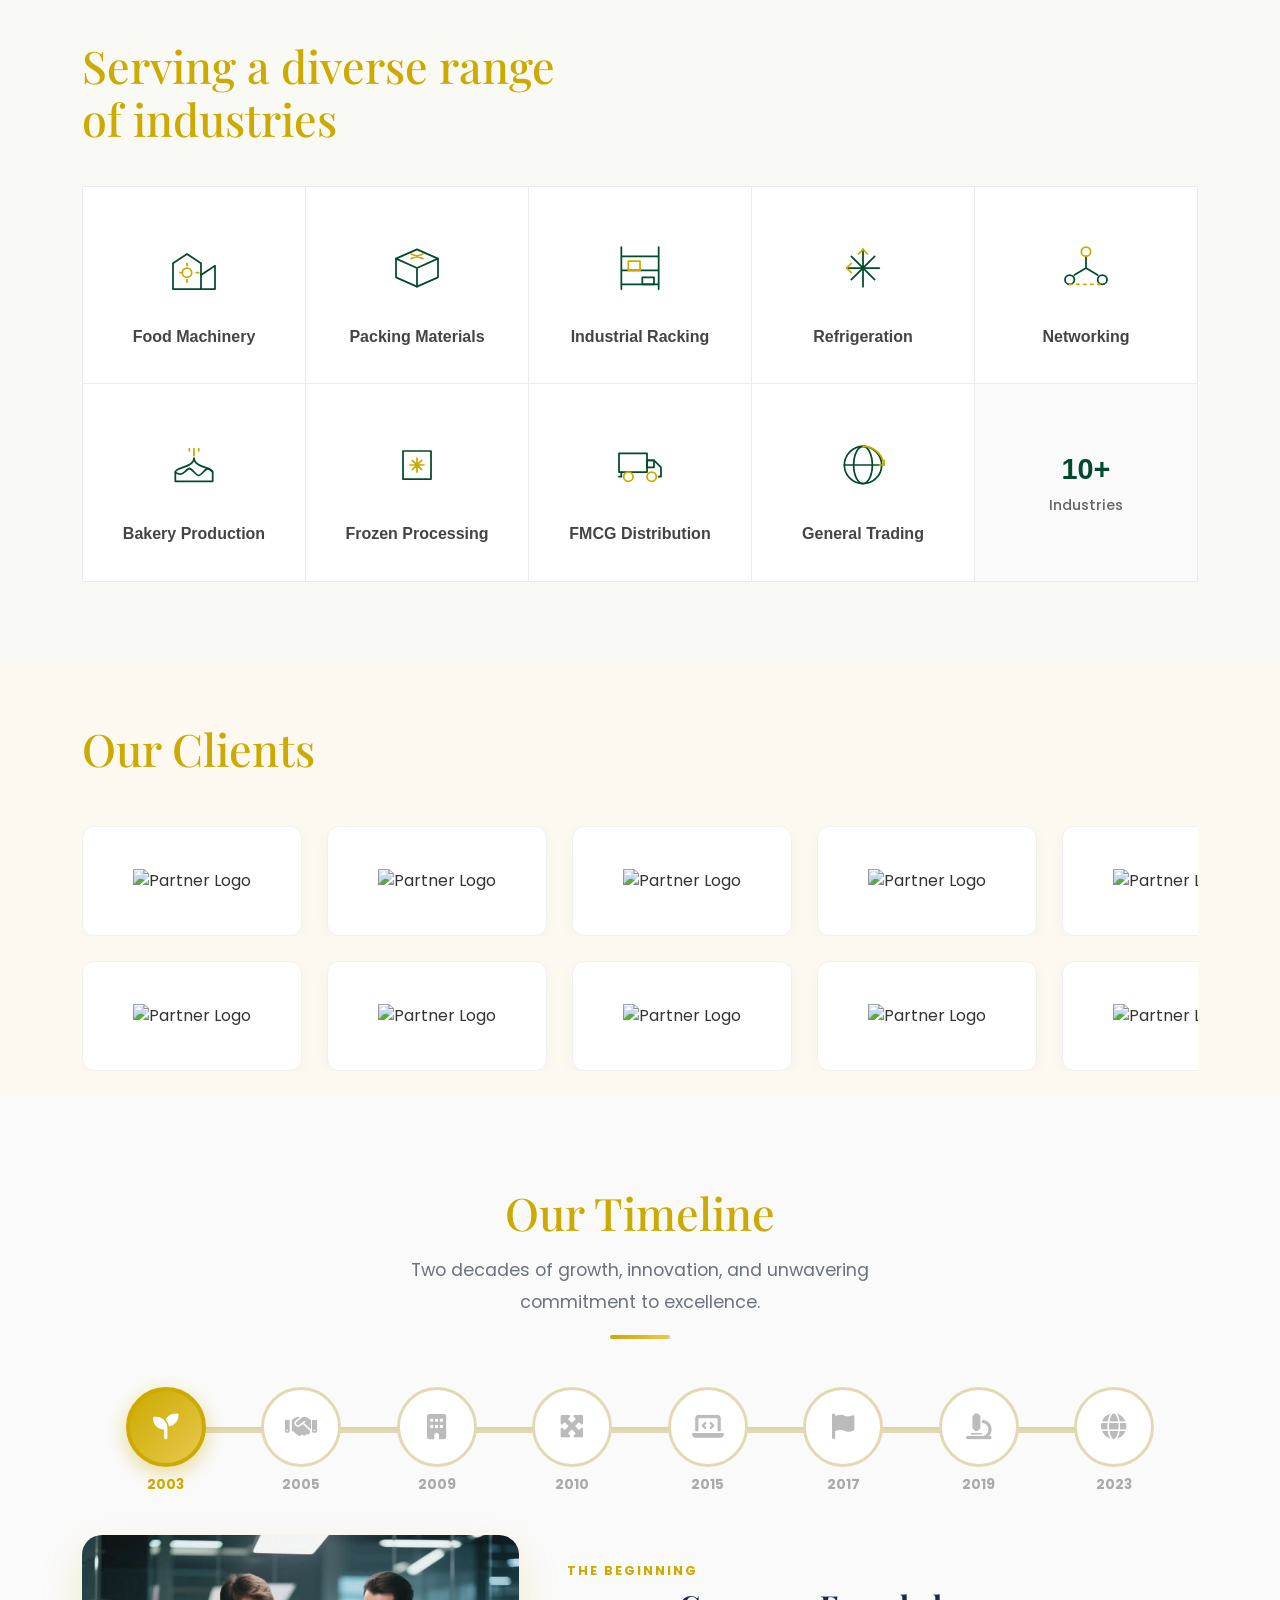
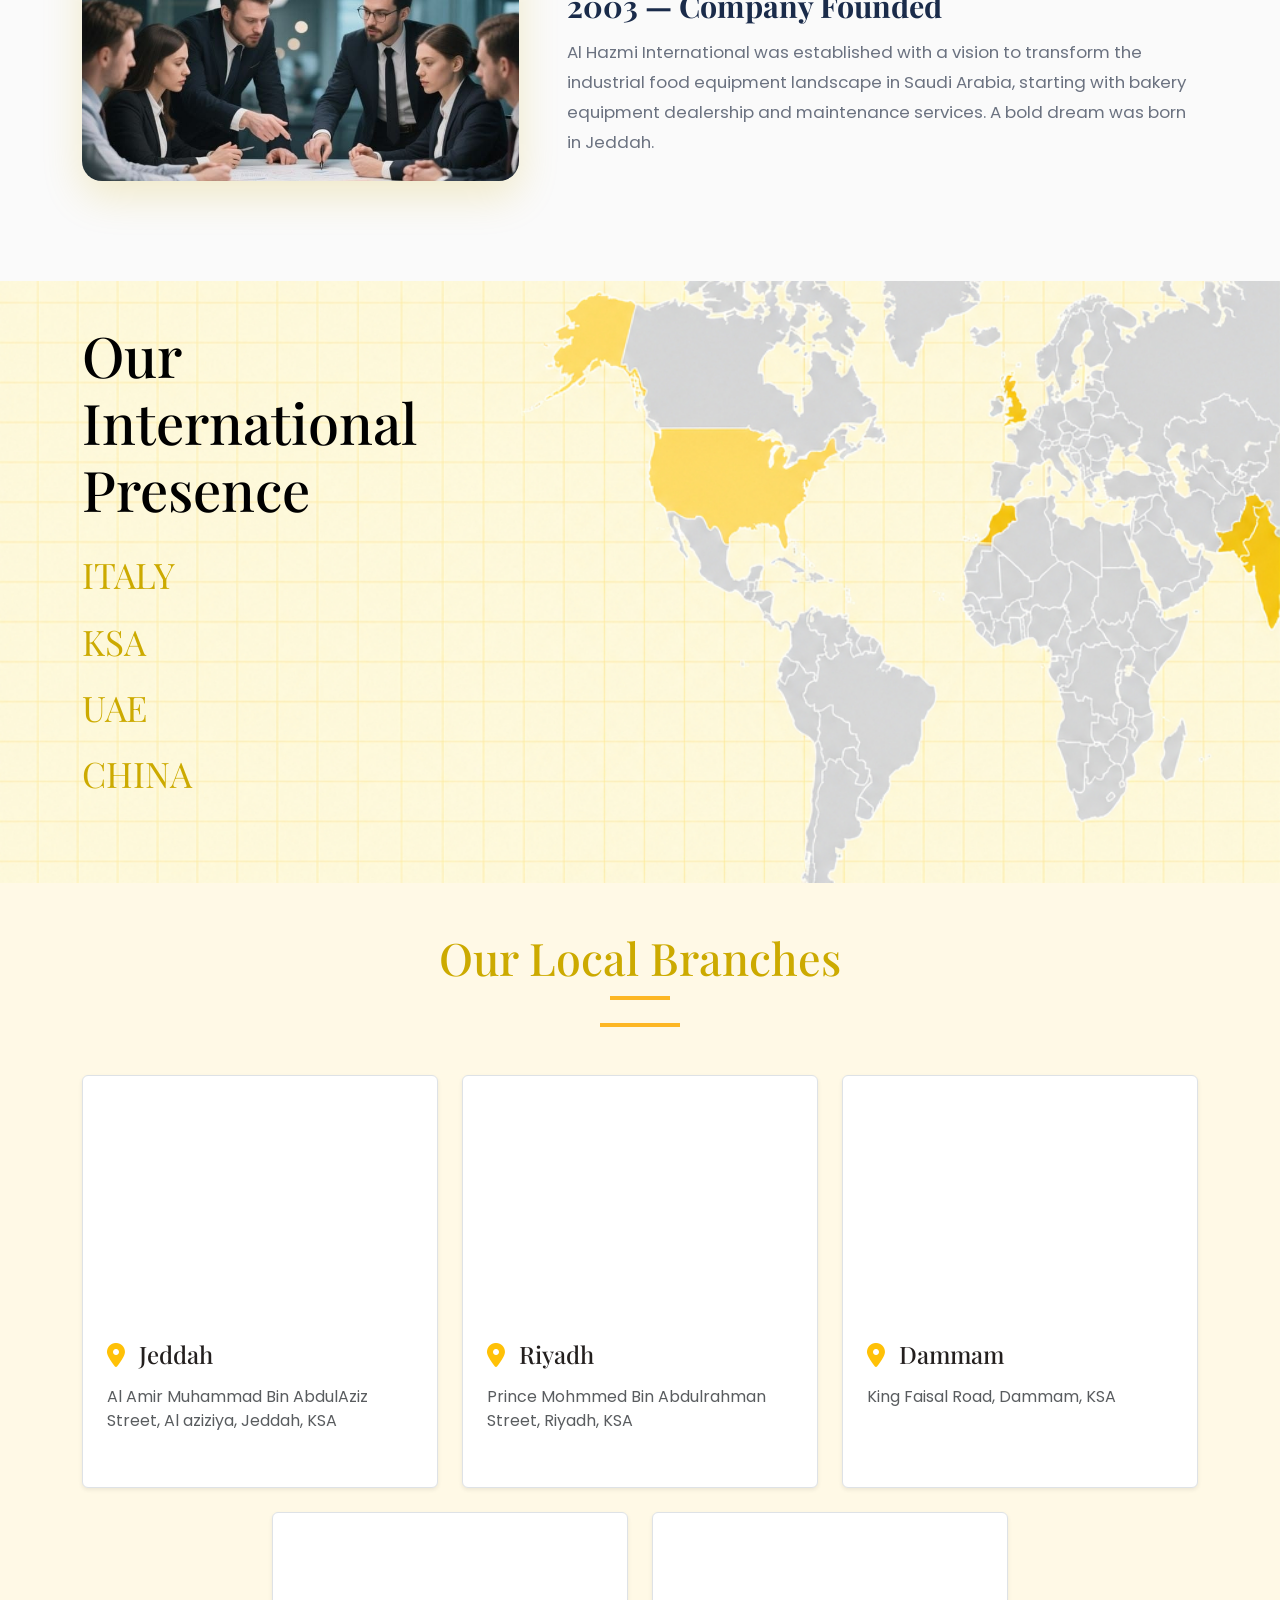
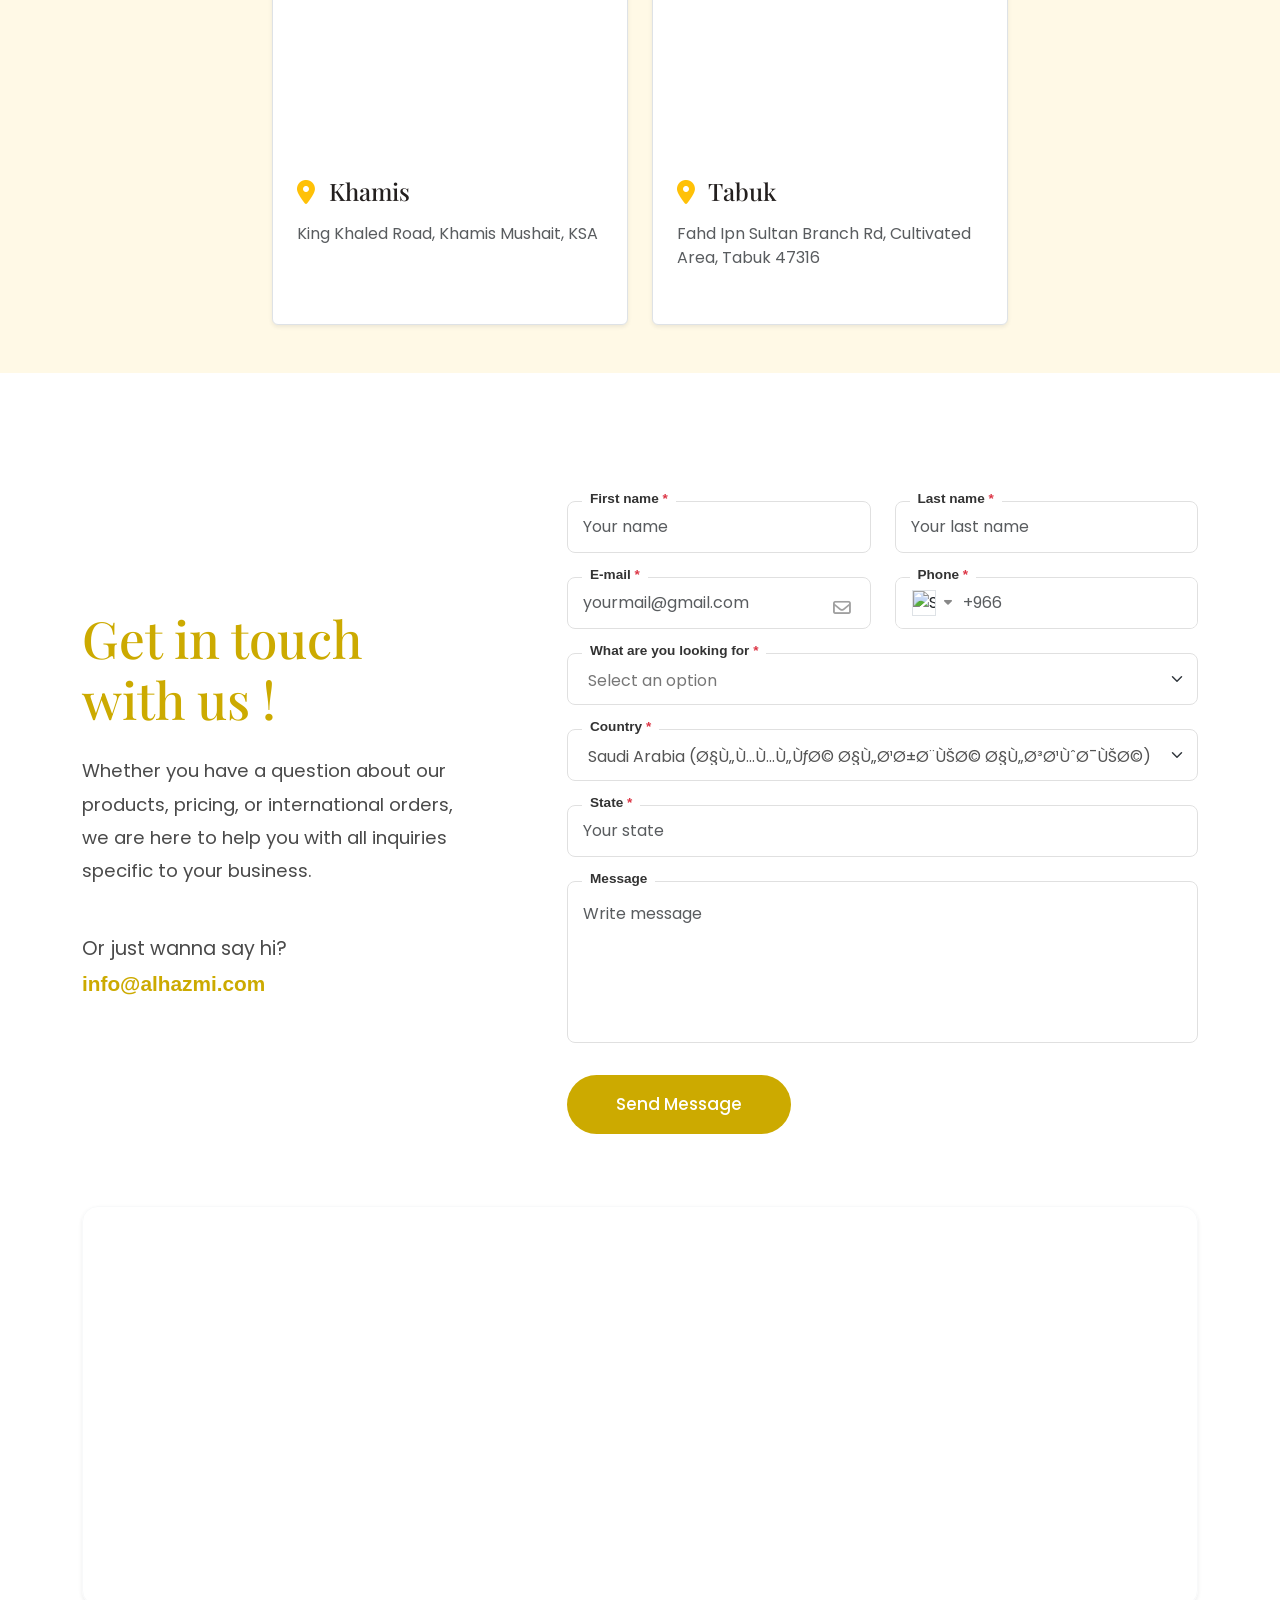
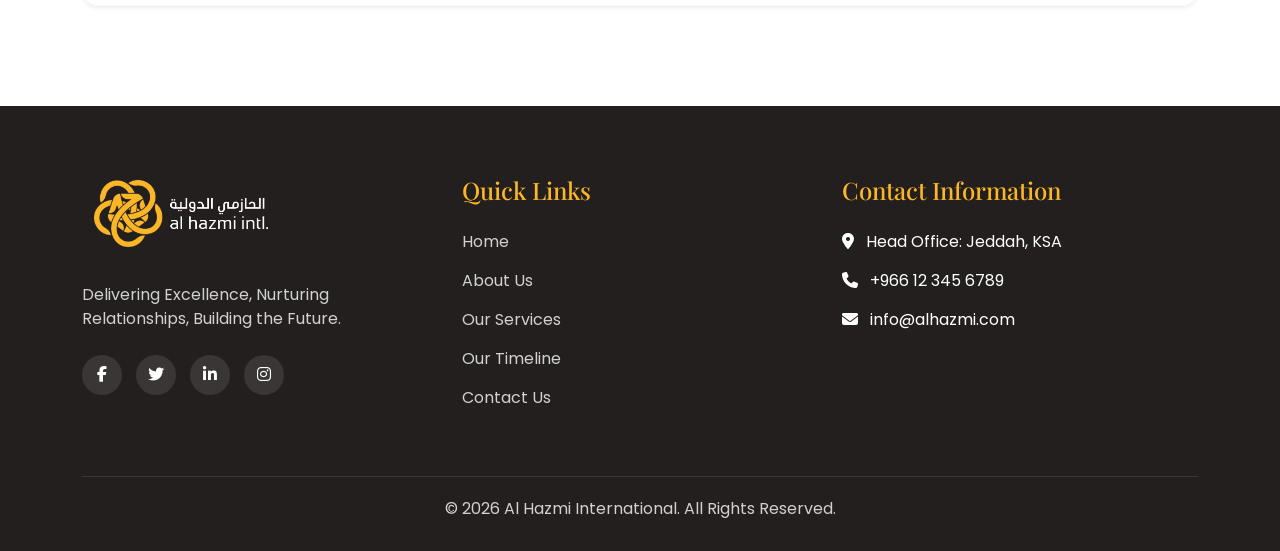
==== commit 769d1a3b: "Your commit message" ====
--- a/index-ar.html
+++ b/index-ar.html
@@ -135,15 +135,15 @@
   </section>
 
   <!-- About Us Section -->
-  <section id="about" style="padding: 100px 0 30px; background-color: #fafafa; overflow: hidden;" dir="rtl">
+  <section id="about" style="padding: 100px 0 30px; background-color: #fafafa; overflow: hidden;">
     <div class="container">
       <div class="row align-items-center g-5">
         
-        <!-- Right Column: Text and Stats (In RTL this appears on the right) -->
-        <div class="col-lg-7 pe-lg-5 text-start" data-aos="fade-left">
+        <!-- Left Column: Text and Stats -->
+        <div class="col-lg-7 pe-lg-5 text-start" data-aos="fade-right">
           
           <!-- Section Heading -->
-          <h2 class="mb-3" style="font-size: 2.8rem; font-weight: 500; color: #ccaa00; font-family: 'Playfair Display', serif;">Ù…Ù† Ù†Ø­Ù†</h2>
+          <h2 class="mb-3" style="font-size: 2.8rem; font-weight: 500; color: #ccaa00; font-family: 'Playfair Display', serif;">About Us</h2>
           
           <!-- Large Heading -->
           <h2 class="mb-4" style="font-size: 2.2rem; font-weight: 500; color: #ccaa00; line-height: 1.3;">
@@ -191,15 +191,15 @@
           
         </div>
 
-        <!-- Left Column: Image (In RTL this appears on the left) -->
-        <div class="col-lg-5" data-aos="fade-right">
+        <!-- Right Column: Image -->
+        <div class="col-lg-5" data-aos="fade-left">
           <div class="position-relative d-inline-block w-100">
             <!-- The main image -->
             <img src="assets/images/about2 (1).jpeg" alt="About Al Hazmi" class="img-fluid w-100" style="border-radius: 30px; object-fit: cover; height: 550px;">
             
             <!-- Badge -->
-            <div class="position-absolute d-flex align-items-center justify-content-center" style="bottom: -20px; left: -10px; right: auto; background-color: #0b2239; color: white; padding: 12px 25px; border-radius: 30px; font-weight: 500; font-size: 0.95rem; box-shadow: 0 10px 30px rgba(0,0,0,0.15);">
-              <i class="fas fa-globe-americas ms-2" style="color: #0d6efd;"></i> Industrial Experts
+            <div class="position-absolute d-flex align-items-center justify-content-center" style="bottom: -20px; right: -10px; background-color: #0b2239; color: white; padding: 12px 25px; border-radius: 30px; font-weight: 500; font-size: 0.95rem; box-shadow: 0 10px 30px rgba(0,0,0,0.15);">
+              <i class="fas fa-globe-americas me-2" style="color: #0d6efd;"></i> Industrial Experts
             </div>
           </div>
         </div>
@@ -275,7 +275,7 @@
           <div class="mx-5 d-flex align-items-center">
             <div class="fs-2 me-1 d-flex flex-column align-items-center" style="line-height: 0.5; color: #005eb8;">
               <i class="fas fa-mitten"></i>
-              <span class="text-danger mt-1" style="font-size: 0.6rem;">â—</span>
+              <span class="text-danger mt-1" style="font-size: 0.6rem;">●</span>
             </div>
             <span class="text-dark fw-bolder fs-3" style="letter-spacing: -1px;">RU.IN.CAR</span>
           </div>
@@ -330,7 +330,7 @@
           <div class="mx-5 d-flex align-items-center">
             <div class="fs-2 me-1 d-flex flex-column align-items-center" style="line-height: 0.5; color: #005eb8;">
               <i class="fas fa-mitten"></i>
-              <span class="text-danger mt-1" style="font-size: 0.6rem;">â—</span>
+              <span class="text-danger mt-1" style="font-size: 0.6rem;">●</span>
             </div>
             <span class="text-dark fw-bolder fs-3" style="letter-spacing: -1px;">RU.IN.CAR</span>
           </div>
@@ -406,30 +406,28 @@
       </div>
 
       <!-- Company Statistics -->
-      <div class="stats-container mt-4 pt-4" dir="rtl">
+      <div class="stats-container mt-4 pt-4">
         <div class="row text-center justify-content-center align-items-center">
           
           <!-- Stat 1 -->
           <div class="col-md-4 mb-4 mb-md-0 position-relative">
-            <div class="d-flex justify-content-center align-items-center mb-2">
-              <h2 class="display-5 fw-bold counter-value mb-0" data-count="3" style="font-family: 'Playfair Display', serif; color: #ccaa00;">0</h2>
-              <span style="font-family: 'Playfair Display', serif; font-size: 2.5rem; font-weight: bold; color: #ccaa00;" class="ms-2"> Ù…Ù„ÙŠÙˆÙ† Ù‚Ø¯Ù… Ù…Ø±Ø¨Ø¹</span>
-            </div>
-            <p class="fs-5 mb-0" style="color: #ffffff;">Ù…Ù† Ù…Ø³Ø§Ø­Ø© Ø§Ù„ØªØµÙ†ÙŠØ¹</p>
-            <div class="position-absolute top-50 start-0 translate-middle-y d-none d-md-block" style="width: 1px; height: 60px; background-color: rgba(255,255,255,0.3);"></div>
+            <h2 class="display-5 fw-bold mb-2 counter-value" data-count="3" style="font-family: 'Playfair Display', serif; color: #ccaa00;">0</h2>
+            <span style="font-family: 'Playfair Display', serif; font-size: 2.5rem; font-weight: bold; color: #ccaa00;"> million sq.ft</span>
+            <p class="fs-5 mb-0" style="color: #ffffff;">of manufacturing area</p>
+            <div class="position-absolute top-50 end-0 translate-middle-y d-none d-md-block" style="width: 1px; height: 60px; background-color: rgba(255,255,255,0.3);"></div>
           </div>
           
           <!-- Stat 2 -->
           <div class="col-md-4 mb-4 mb-md-0 position-relative">
             <h2 class="display-5 fw-bold mb-2 counter-value" data-count="250000" style="font-family: 'Playfair Display', serif; color: #ccaa00;">0</h2>
-            <p class="fs-5 mb-0" style="color: #ffffff;">Ù…ÙˆÙ‚Ø¹ Ù…Ù†ØµØ© Ù†Ù‚Ø§Ù„Ø©</p>
-            <div class="position-absolute top-50 start-0 translate-middle-y d-none d-md-block" style="width: 1px; height: 60px; background-color: rgba(255,255,255,0.3);"></div>
+            <p class="fs-5 mb-0" style="color: #ffffff;">pallet location</p>
+            <div class="position-absolute top-50 end-0 translate-middle-y d-none d-md-block" style="width: 1px; height: 60px; background-color: rgba(255,255,255,0.3);"></div>
           </div>
           
           <!-- Stat 3 -->
           <div class="col-md-4">
             <h2 class="display-5 fw-bold mb-2 counter-value" data-count="25" style="font-family: 'Playfair Display', serif; color: #ccaa00;">0</h2>
-            <p class="fs-5 mb-0" style="color: #ffffff;">ÙˆØ­Ø¯Ø§Øª ØªØµÙ†ÙŠØ¹</p>
+            <p class="fs-5 mb-0" style="color: #ffffff;">Manufacturing Units</p>
           </div>
           
         </div>
@@ -438,7 +436,7 @@
   </section>
 
   <!-- Our Products Section -->
-  <section class="products-section bg-white" id="products" dir="rtl" style="padding: 120px 0;">
+  <section class="products-section bg-white" id="products" style="padding: 120px 0;">
     <div class="container">
       <div class="mb-5" data-aos="fade-up">
         <h2 style="font-size: 2.8rem; font-weight: 500; color: #ccaa00; font-family: 'Playfair Display', serif;">Our Products</h2>
@@ -453,8 +451,8 @@
               <div class="d-flex justify-content-between align-items-center p-4 mt-auto">
                 <h3 class="m-0 fw-bold" style="font-size: 1.2rem; color: #000000;">Bakery Equipment</h3>
                 <div class="d-flex align-items-center">
-                  <span style="color: #dc3545; font-size: 1.5rem; line-height: 0; margin-left: 6px; font-weight: 300;">â—‹</span>
-                  <i class="fas fa-arrow-left" style="color: #6c757d; font-size: 1rem;"></i>
+                  <span style="color: #dc3545; font-size: 1.5rem; line-height: 0; margin-right: 6px; font-weight: 300;">○</span>
+                  <i class="fas fa-arrow-right" style="color: #6c757d; font-size: 1rem;"></i>
                 </div>
               </div>
             </div>
@@ -469,8 +467,8 @@
               <div class="d-flex justify-content-between align-items-center p-4 mt-auto">
                 <h3 class="m-0 fw-bold" style="font-size: 1.2rem; color: #000000;">Pastry Equipment</h3>
                 <div class="d-flex align-items-center">
-                  <span style="color: #dc3545; font-size: 1.5rem; line-height: 0; margin-left: 6px; font-weight: 300;">â—‹</span>
-                  <i class="fas fa-arrow-left" style="color: #6c757d; font-size: 1rem;"></i>
+                  <span style="color: #dc3545; font-size: 1.5rem; line-height: 0; margin-right: 6px; font-weight: 300;">○</span>
+                  <i class="fas fa-arrow-right" style="color: #6c757d; font-size: 1rem;"></i>
                 </div>
               </div>
             </div>
@@ -485,8 +483,8 @@
               <div class="d-flex justify-content-between align-items-center p-4 mt-auto">
                 <h3 class="m-0 fw-bold" style="font-size: 1.2rem; color: #000000;">Chocolate Machine</h3>
                 <div class="d-flex align-items-center">
-                  <span style="color: #dc3545; font-size: 1.5rem; line-height: 0; margin-left: 6px; font-weight: 300;">â—‹</span>
-                  <i class="fas fa-arrow-left" style="color: #6c757d; font-size: 1rem;"></i>
+                  <span style="color: #dc3545; font-size: 1.5rem; line-height: 0; margin-right: 6px; font-weight: 300;">○</span>
+                  <i class="fas fa-arrow-right" style="color: #6c757d; font-size: 1rem;"></i>
                 </div>
               </div>
             </div>
@@ -501,8 +499,8 @@
               <div class="d-flex justify-content-between align-items-center p-4 mt-auto">
                 <h3 class="m-0 fw-bold" style="font-size: 1.2rem; color: #000000;">Production Line</h3>
                 <div class="d-flex align-items-center">
-                  <span style="color: #dc3545; font-size: 1.5rem; line-height: 0; margin-left: 6px; font-weight: 300;">â—‹</span>
-                  <i class="fas fa-arrow-left" style="color: #6c757d; font-size: 1rem;"></i>
+                  <span style="color: #dc3545; font-size: 1.5rem; line-height: 0; margin-right: 6px; font-weight: 300;">○</span>
+                  <i class="fas fa-arrow-right" style="color: #6c757d; font-size: 1rem;"></i>
                 </div>
               </div>
             </div>
@@ -517,8 +515,8 @@
               <div class="d-flex justify-content-between align-items-center p-4 mt-auto">
                 <h3 class="m-0 fw-bold" style="font-size: 1.2rem; color: #000000;">Packaging Solution</h3>
                 <div class="d-flex align-items-center">
-                  <span style="color: #dc3545; font-size: 1.5rem; line-height: 0; margin-left: 6px; font-weight: 300;">â—‹</span>
-                  <i class="fas fa-arrow-left" style="color: #6c757d; font-size: 1rem;"></i>
+                  <span style="color: #dc3545; font-size: 1.5rem; line-height: 0; margin-right: 6px; font-weight: 300;">○</span>
+                  <i class="fas fa-arrow-right" style="color: #6c757d; font-size: 1rem;"></i>
                 </div>
               </div>
             </div>
@@ -529,9 +527,9 @@
   </section>
 
   <!-- Services & Industries Section -->
-  <section id="services" class="services-grid-section" dir="rtl">
+  <section id="services" class="services-grid-section">
     <div class="container">
-      <h2 class="services-grid-title" data-aos="fade-up">Ù†Ø®Ø¯Ù… Ù…Ø¬Ù…ÙˆØ¹Ø© Ù…ØªÙ†ÙˆØ¹Ø©<br>Ù…Ù† Ø§Ù„ØµÙ†Ø§Ø¹Ø§Øª</h2>
+      <h2 class="services-grid-title" data-aos="fade-up">Serving a diverse range<br>of industries</h2>
       
       <div class="services-grid" data-aos="fade-up" data-aos-delay="100">
         
@@ -544,7 +542,7 @@
               <path d="M18 20v2m0 12v2m-6-8h2m12 0h2" stroke="var(--svg-accent)" />
             </svg>
           </div>
-          <div class="service-name">Ø¢Ù„Ø§Øª Ø§Ù„ØºØ°Ø§Ø¡</div>
+          <div class="service-name">Food Machinery</div>
         </div>
 
         <div class="service-grid-item">
@@ -555,7 +553,7 @@
               <path d="M19 12l10 4M29 12l-10 4" stroke="var(--svg-accent)" />
             </svg>
           </div>
-          <div class="service-name">Ù…ÙˆØ§Ø¯ Ø§Ù„ØªØ¹Ø¨Ø¦Ø© ÙˆØ§Ù„ØªØºÙ„ÙŠÙ</div>
+          <div class="service-name">Packing Materials</div>
         </div>
 
         <div class="service-grid-item">
@@ -566,7 +564,7 @@
               <path d="M26 38v-6h10v6H26z" stroke="var(--svg-primary)" />
             </svg>
           </div>
-          <div class="service-name">Ø§Ù„Ø±ÙÙˆÙ Ø§Ù„ØµÙ†Ø§Ø¹ÙŠØ©</div>
+          <div class="service-name">Industrial Racking</div>
         </div>
 
         <div class="service-grid-item">
@@ -576,7 +574,7 @@
               <path d="M24 8l-4 4M24 8l4 4M10 24l4-4M10 24l4 4" stroke="var(--svg-accent)" />
             </svg>
           </div>
-          <div class="service-name">Ø§Ù„ØªØ¨Ø±ÙŠØ¯</div>
+          <div class="service-name">Refrigeration</div>
         </div>
 
         <div class="service-grid-item">
@@ -589,7 +587,7 @@
               <path d="M10 38h28" stroke="var(--svg-accent)" stroke-dasharray="2 4"/>
             </svg>
           </div>
-          <div class="service-name">Ø§Ù„Ø´Ø¨ÙƒØ§Øª</div>
+          <div class="service-name">Networking</div>
         </div>
 
         <div class="service-grid-item">
@@ -600,7 +598,7 @@
               <path d="M24 16v-6M20 12v-2M28 12v-2" stroke="var(--svg-accent)" />
             </svg>
           </div>
-          <div class="service-name">Ø¥Ù†ØªØ§Ø¬ Ø§Ù„Ù…Ø®Ø§Ø¨Ø²</div>
+          <div class="service-name">Bakery Production</div>
         </div>
 
         <div class="service-grid-item">
@@ -610,7 +608,7 @@
               <path d="M24 18v12M18 24h12M20 20l8 8M28 20l-8 8" stroke="var(--svg-accent)" />
             </svg>
           </div>
-          <div class="service-name">Ø§Ù„Ù…Ø¹Ø§Ù„Ø¬Ø© Ø§Ù„Ù…Ø¬Ù…Ø¯Ø©</div>
+          <div class="service-name">Frozen Processing</div>
         </div>
 
         <div class="service-grid-item">
@@ -623,7 +621,7 @@
               <path d="M30 20h6v6h-6z" stroke="var(--svg-primary)" />
             </svg>
           </div>
-          <div class="service-name">ØªÙˆØ²ÙŠØ¹ Ø§Ù„Ø³Ù„Ø¹ Ø§Ù„Ø§Ø³ØªÙ‡Ù„Ø§ÙƒÙŠØ©</div>
+          <div class="service-name">FMCG Distribution</div>
         </div>
 
         <div class="service-grid-item">
@@ -636,45 +634,41 @@
               <path d="M42 20v4h-4" stroke="var(--svg-accent)" />
             </svg>
           </div>
-          <div class="service-name">Ø§Ù„ØªØ¬Ø§Ø±Ø© Ø§Ù„Ø¹Ø§Ù…Ø©</div>
+          <div class="service-name">General Trading</div>
         </div>
 
         <div class="service-grid-item highlight-item">
-          <div class="service-name">+10</div>
-          <div class="highlight-subtitle">ØµÙ†Ø§Ø¹Ø§Øª</div>
+          <div class="service-name">10+</div>
+          <div class="highlight-subtitle">Industries</div>
         </div>
 
       </div>
     </div>
   </section>
 
-  <!-- Our Clients Section -->
-  <section class="clients-section pb-0" id="clients" dir="rtl" style="background-color: #FDF9F1; padding-top: 60px;">
+    <!-- Our Partners Section -->
+  <section class="clients-section pb-0" style="background-color: #FDF9F1; padding-top: 60px;">
     <div class="container">
-      <h2 class="clients-title" data-aos="fade-up">Ø¹Ù…Ù„Ø§Ø¦Ù†Ø§</h2>
+      <h2 class="clients-title" data-aos="fade-up">Our Clients</h2>
       
       <!-- Top Row (Scrolls Left) -->
       <div class="marquee-wrapper" data-aos="fade-up" data-aos-delay="100">
         <div class="marquee-track">
           <!-- Items -->
-          <div class="client-card"><img src="https://placehold.co/180x80/fff9e6/ccaa00?text=Client+Logo" alt="Client Logo"></div>
-          <div class="client-card"><img src="https://placehold.co/180x80/fff9e6/ccaa00?text=Client+Logo" alt="Client Logo"></div>
-          <div class="client-card"><img src="https://placehold.co/180x80/fff9e6/ccaa00?text=Client+Logo" alt="Client Logo"></div>
-          <div class="client-card"><img src="https://placehold.co/180x80/fff9e6/ccaa00?text=Client+Logo" alt="Client Logo"></div>
-          <div class="client-card"><img src="https://placehold.co/180x80/fff9e6/ccaa00?text=Client+Logo" alt="Client Logo"></div>
-          <div class="client-card"><img src="https://placehold.co/180x80/fff9e6/ccaa00?text=Client+Logo" alt="Client Logo"></div>
-          <div class="client-card"><img src="https://placehold.co/180x80/fff9e6/ccaa00?text=Client+Logo" alt="Client Logo"></div>
-          <div class="client-card"><img src="https://placehold.co/180x80/fff9e6/ccaa00?text=Client+Logo" alt="Client Logo"></div>
-          
-          <!-- Duplicate for seamless scroll -->
-          <div class="client-card"><img src="https://placehold.co/180x80/fff9e6/ccaa00?text=Client+Logo" alt="Client Logo"></div>
-          <div class="client-card"><img src="https://placehold.co/180x80/fff9e6/ccaa00?text=Client+Logo" alt="Client Logo"></div>
-          <div class="client-card"><img src="https://placehold.co/180x80/fff9e6/ccaa00?text=Client+Logo" alt="Client Logo"></div>
-          <div class="client-card"><img src="https://placehold.co/180x80/fff9e6/ccaa00?text=Client+Logo" alt="Client Logo"></div>
-          <div class="client-card"><img src="https://placehold.co/180x80/fff9e6/ccaa00?text=Client+Logo" alt="Client Logo"></div>
-          <div class="client-card"><img src="https://placehold.co/180x80/fff9e6/ccaa00?text=Client+Logo" alt="Client Logo"></div>
-          <div class="client-card"><img src="https://placehold.co/180x80/fff9e6/ccaa00?text=Client+Logo" alt="Client Logo"></div>
-          <div class="client-card"><img src="https://placehold.co/180x80/fff9e6/ccaa00?text=Client+Logo" alt="Client Logo"></div>
+          <div class="client-card"><img src="https://placehold.co/180x80/fff9e6/ccaa00?text=STARMIX" alt="Partner Logo"></div>
+          <div class="client-card"><img src="https://placehold.co/180x80/fff9e6/ccaa00?text=POMATI" alt="Partner Logo"></div>
+          <div class="client-card"><img src="https://placehold.co/180x80/fff9e6/ccaa00?text=Flamic" alt="Partner Logo"></div>
+          <div class="client-card"><img src="https://placehold.co/180x80/fff9e6/ccaa00?text=TAGLIAVINI" alt="Partner Logo"></div>
+          <div class="client-card"><img src="https://placehold.co/180x80/fff9e6/ccaa00?text=TRIMA" alt="Partner Logo"></div>
+          <div class="client-card"><img src="https://placehold.co/180x80/fff9e6/ccaa00?text=RM+FORNI" alt="Partner Logo"></div>
+          
+          <!-- Duplicate -->
+          <div class="client-card"><img src="https://placehold.co/180x80/fff9e6/ccaa00?text=STARMIX" alt="Partner Logo"></div>
+          <div class="client-card"><img src="https://placehold.co/180x80/fff9e6/ccaa00?text=POMATI" alt="Partner Logo"></div>
+          <div class="client-card"><img src="https://placehold.co/180x80/fff9e6/ccaa00?text=Flamic" alt="Partner Logo"></div>
+          <div class="client-card"><img src="https://placehold.co/180x80/fff9e6/ccaa00?text=TAGLIAVINI" alt="Partner Logo"></div>
+          <div class="client-card"><img src="https://placehold.co/180x80/fff9e6/ccaa00?text=TRIMA" alt="Partner Logo"></div>
+          <div class="client-card"><img src="https://placehold.co/180x80/fff9e6/ccaa00?text=RM+FORNI" alt="Partner Logo"></div>
         </div>
       </div>
 
@@ -682,60 +676,355 @@
       <div class="marquee-wrapper" data-aos="fade-up" data-aos-delay="200">
         <div class="marquee-track reverse">
           <!-- Items -->
-          <div class="client-card"><img src="https://placehold.co/180x80/fff9e6/ccaa00?text=Client+Logo" alt="Client Logo"></div>
-          <div class="client-card"><img src="https://placehold.co/180x80/fff9e6/ccaa00?text=Client+Logo" alt="Client Logo"></div>
-          <div class="client-card"><img src="https://placehold.co/180x80/fff9e6/ccaa00?text=Client+Logo" alt="Client Logo"></div>
-          <div class="client-card"><img src="https://placehold.co/180x80/fff9e6/ccaa00?text=Client+Logo" alt="Client Logo"></div>
-          <div class="client-card"><img src="https://placehold.co/180x80/fff9e6/ccaa00?text=Client+Logo" alt="Client Logo"></div>
-          <div class="client-card"><img src="https://placehold.co/180x80/fff9e6/ccaa00?text=Client+Logo" alt="Client Logo"></div>
-          <div class="client-card"><img src="https://placehold.co/180x80/fff9e6/ccaa00?text=Client+Logo" alt="Client Logo"></div>
-          <div class="client-card"><img src="https://placehold.co/180x80/fff9e6/ccaa00?text=Client+Logo" alt="Client Logo"></div>
-
+          <div class="client-card"><img src="https://placehold.co/180x80/fff9e6/ccaa00?text=TRIMA" alt="Partner Logo"></div>
+          <div class="client-card"><img src="https://placehold.co/180x80/fff9e6/ccaa00?text=RM+FORNI" alt="Partner Logo"></div>
+          <div class="client-card"><img src="https://placehold.co/180x80/fff9e6/ccaa00?text=STARMIX" alt="Partner Logo"></div>
+          <div class="client-card"><img src="https://placehold.co/180x80/fff9e6/ccaa00?text=POMATI" alt="Partner Logo"></div>
+          <div class="client-card"><img src="https://placehold.co/180x80/fff9e6/ccaa00?text=Flamic" alt="Partner Logo"></div>
+          <div class="client-card"><img src="https://placehold.co/180x80/fff9e6/ccaa00?text=TAGLIAVINI" alt="Partner Logo"></div>
+          
           <!-- Duplicate -->
-          <div class="client-card"><img src="https://placehold.co/180x80/fff9e6/ccaa00?text=Client+Logo" alt="Client Logo"></div>
-          <div class="client-card"><img src="https://placehold.co/180x80/fff9e6/ccaa00?text=Client+Logo" alt="Client Logo"></div>
-          <div class="client-card"><img src="https://placehold.co/180x80/fff9e6/ccaa00?text=Client+Logo" alt="Client Logo"></div>
-          <div class="client-card"><img src="https://placehold.co/180x80/fff9e6/ccaa00?text=Client+Logo" alt="Client Logo"></div>
-          <div class="client-card"><img src="https://placehold.co/180x80/fff9e6/ccaa00?text=Client+Logo" alt="Client Logo"></div>
-          <div class="client-card"><img src="https://placehold.co/180x80/fff9e6/ccaa00?text=Client+Logo" alt="Client Logo"></div>
-          <div class="client-card"><img src="https://placehold.co/180x80/fff9e6/ccaa00?text=Client+Logo" alt="Client Logo"></div>
-          <div class="client-card"><img src="https://placehold.co/180x80/fff9e6/ccaa00?text=Client+Logo" alt="Client Logo"></div>
-        </div>
-      </div>
-      
-      <p class="clients-disclaimer mb-0 pb-0" data-aos="fade-in" data-aos-delay="300">*Ø¬Ù…ÙŠØ¹ Ø§Ù„Ø¹Ù„Ø§Ù…Ø§Øª Ø§Ù„ØªØ¬Ø§Ø±ÙŠØ© ÙˆØ¹Ù„Ø§Ù…Ø§Øª Ø§Ù„Ø®Ø¯Ù…Ø© ÙˆØ£Ø³Ù…Ø§Ø¡ Ø§Ù„Ø´Ø±ÙƒØ§Øª Ù‡ÙŠ Ù…Ù„Ùƒ Ù„Ø£ØµØ­Ø§Ø¨Ù‡Ø§ Ø§Ù„Ù…Ø¹Ù†ÙŠÙŠÙ†</p>
+          <div class="client-card"><img src="https://placehold.co/180x80/fff9e6/ccaa00?text=TRIMA" alt="Partner Logo"></div>
+          <div class="client-card"><img src="https://placehold.co/180x80/fff9e6/ccaa00?text=RM+FORNI" alt="Partner Logo"></div>
+          <div class="client-card"><img src="https://placehold.co/180x80/fff9e6/ccaa00?text=STARMIX" alt="Partner Logo"></div>
+          <div class="client-card"><img src="https://placehold.co/180x80/fff9e6/ccaa00?text=POMATI" alt="Partner Logo"></div>
+          <div class="client-card"><img src="https://placehold.co/180x80/fff9e6/ccaa00?text=Flamic" alt="Partner Logo"></div>
+          <div class="client-card"><img src="https://placehold.co/180x80/fff9e6/ccaa00?text=TAGLIAVINI" alt="Partner Logo"></div>
+        </div>
+      </div>
     </div>
   </section>
 
+  <!-- Our Timeline Section -->
+  <section id="timeline" style="padding: 90px 0 100px; background-color: #fafafa; overflow: hidden;">
+    <div class="container">
+
+      <!-- Section Header -->
+      <div class="text-center mb-5" data-aos="fade-up">
+        <h2 style="font-size: 2.8rem; font-weight: 500; color: #ccaa00; font-family: 'Playfair Display', serif;">Our Timeline</h2>
+        <p class="mx-auto mt-3" style="color: #6b7280; font-size: 1.1rem; max-width: 560px; line-height: 1.8;">Two decades of growth, innovation, and unwavering commitment to excellence.</p>
+        <div style="width: 60px; height: 4px; background: linear-gradient(90deg, #ccaa00, #e8c94e); border-radius: 10px; margin: 16px auto 0;"></div>
+      </div>
+
+      <!-- Icon Navigation Row -->
+      <div class="position-relative mt-5 mb-4 px-3 timeline-scroll-wrapper" data-aos="fade-up" data-aos-delay="100">
+
+        <!-- Connecting Line -->
+        <div class="position-absolute d-none d-md-block" style="top: 40px; left: 8%; right: 8%; height: 6px; background: #e2d9b3; z-index: 0; border-radius: 6px; box-shadow: inset 0 1px 3px rgba(0,0,0,0.05);">
+          <div id="timeline-progress-bar" class="animated-progress-line" style="height: 100%; width: 0%; border-radius: 6px; transition: width 0.5s ease;"></div>
+        </div>
+
+        <!-- Icons Row -->
+        <div class="d-flex justify-content-between align-items-start position-relative timeline-icons-container" style="z-index: 1;">
+
+          <!-- Step 1: 2003 -->
+          <div class="tl-step text-center" onclick="showTimeline(0)" style="cursor: pointer; flex: 1;">
+            <div class="tl-icon-wrap mx-auto mb-2" data-step="0" style="width: 80px; height: 80px; border-radius: 50%; background: #ccaa00; border: 4px solid #ccaa00; display: flex; align-items: center; justify-content: center; transition: all 0.3s ease; box-shadow: 0 6px 20px rgba(204,170,0,0.4);">
+              <i class="fas fa-seedling" style="font-size: 1.6rem; color: #fff;"></i>
+            </div>
+            <span class="d-none d-md-block mt-1" style="font-size: 0.85rem; font-weight: 700; color: #ccaa00;">2003</span>
+          </div>
+
+          <!-- Step 2: 2005 -->
+          <div class="tl-step text-center" onclick="showTimeline(1)" style="cursor: pointer; flex: 1;">
+            <div class="tl-icon-wrap mx-auto mb-2" data-step="1" style="width: 80px; height: 80px; border-radius: 50%; background: #fff; border: 3px solid #e2d9b3; display: flex; align-items: center; justify-content: center; transition: all 0.3s ease;">
+              <i class="fas fa-handshake" style="font-size: 1.6rem; color: #bbb;"></i>
+            </div>
+            <span class="d-none d-md-block mt-1" style="font-size: 0.85rem; font-weight: 700; color: #aaa;">2005</span>
+          </div>
+
+          <!-- Step 3: 2009 -->
+          <div class="tl-step text-center" onclick="showTimeline(2)" style="cursor: pointer; flex: 1;">
+            <div class="tl-icon-wrap mx-auto mb-2" data-step="2" style="width: 80px; height: 80px; border-radius: 50%; background: #fff; border: 3px solid #e2d9b3; display: flex; align-items: center; justify-content: center; transition: all 0.3s ease;">
+              <i class="fas fa-building" style="font-size: 1.6rem; color: #bbb;"></i>
+            </div>
+            <span class="d-none d-md-block mt-1" style="font-size: 0.85rem; font-weight: 700; color: #aaa;">2009</span>
+          </div>
+
+          <!-- Step 4: 2010 -->
+          <div class="tl-step text-center" onclick="showTimeline(3)" style="cursor: pointer; flex: 1;">
+            <div class="tl-icon-wrap mx-auto mb-2" data-step="3" style="width: 80px; height: 80px; border-radius: 50%; background: #fff; border: 3px solid #e2d9b3; display: flex; align-items: center; justify-content: center; transition: all 0.3s ease;">
+              <i class="fas fa-expand-arrows-alt" style="font-size: 1.6rem; color: #bbb;"></i>
+            </div>
+            <span class="d-none d-md-block mt-1" style="font-size: 0.85rem; font-weight: 700; color: #aaa;">2010</span>
+          </div>
+
+          <!-- Step 5: 2015 -->
+          <div class="tl-step text-center" onclick="showTimeline(4)" style="cursor: pointer; flex: 1;">
+            <div class="tl-icon-wrap mx-auto mb-2" data-step="4" style="width: 80px; height: 80px; border-radius: 50%; background: #fff; border: 3px solid #e2d9b3; display: flex; align-items: center; justify-content: center; transition: all 0.3s ease;">
+              <i class="fas fa-laptop-code" style="font-size: 1.6rem; color: #bbb;"></i>
+            </div>
+            <span class="d-none d-md-block mt-1" style="font-size: 0.85rem; font-weight: 700; color: #aaa;">2015</span>
+          </div>
+
+          <!-- Step 6: 2017 -->
+          <div class="tl-step text-center" onclick="showTimeline(5)" style="cursor: pointer; flex: 1;">
+            <div class="tl-icon-wrap mx-auto mb-2" data-step="5" style="width: 80px; height: 80px; border-radius: 50%; background: #fff; border: 3px solid #e2d9b3; display: flex; align-items: center; justify-content: center; transition: all 0.3s ease;">
+              <i class="fas fa-flag" style="font-size: 1.6rem; color: #bbb;"></i>
+            </div>
+            <span class="d-none d-md-block mt-1" style="font-size: 0.85rem; font-weight: 700; color: #aaa;">2017</span>
+          </div>
+
+          <!-- Step 7: 2019 -->
+          <div class="tl-step text-center" onclick="showTimeline(6)" style="cursor: pointer; flex: 1;">
+            <div class="tl-icon-wrap mx-auto mb-2" data-step="6" style="width: 80px; height: 80px; border-radius: 50%; background: #fff; border: 3px solid #e2d9b3; display: flex; align-items: center; justify-content: center; transition: all 0.3s ease;">
+              <i class="fas fa-microscope" style="font-size: 1.6rem; color: #bbb;"></i>
+            </div>
+            <span class="d-none d-md-block mt-1" style="font-size: 0.85rem; font-weight: 700; color: #aaa;">2019</span>
+          </div>
+
+          <!-- Step 8: 2023 -->
+          <div class="tl-step text-center" onclick="showTimeline(7)" style="cursor: pointer; flex: 1;">
+            <div class="tl-icon-wrap mx-auto mb-2" data-step="7" style="width: 80px; height: 80px; border-radius: 50%; background: #fff; border: 3px solid #e2d9b3; display: flex; align-items: center; justify-content: center; transition: all 0.3s ease;">
+              <i class="fas fa-globe" style="font-size: 1.6rem; color: #bbb;"></i>
+            </div>
+            <span class="d-none d-md-block mt-1" style="font-size: 0.85rem; font-weight: 700; color: #aaa;">2023</span>
+          </div>
+
+        </div>
+      </div>
+
+      <!-- Content Panels -->
+      <div style="min-height: 260px; margin-top: 20px;">
+
+        <!-- Panel 0: 2003 -->
+        <div class="tl-panel active" id="tl-panel-0" style="display: block; animation: tlFadeIn 0.5s ease;">
+          <div class="row align-items-center g-5 pt-3">
+            <div class="col-md-5">
+              <img src="assets/images/companyfound.jpg" alt="Company Founded" class="img-fluid" style="border-radius: 20px; box-shadow: 0 15px 40px rgba(204,170,0,0.2); width: 100%; object-fit: cover; aspect-ratio: 16/9;">
+            </div>
+            <div class="col-md-7">
+              <span style="font-size: 0.8rem; font-weight: 700; letter-spacing: 2px; color: #ccaa00; text-transform: uppercase;">The Beginning</span>
+              <h3 style="font-size: 1.9rem; font-weight: 700; color: #1a2b4a; margin: 6px 0 12px; font-family: 'Playfair Display', serif;">2003 — Company Founded</h3>
+              <p style="color: #6b7280; font-size: 1.05rem; line-height: 1.8; margin: 0; max-width: 700px;">Al Hazmi International was established with a vision to transform the industrial food equipment landscape in Saudi Arabia, starting with bakery equipment dealership and maintenance services. A bold dream was born in Jeddah.</p>
+            </div>
+          </div>
+        </div>
+
+        <!-- Panel 1: 2005 -->
+        <div class="tl-panel" id="tl-panel-1" style="display: none;">
+          <div class="row align-items-center g-5 pt-3">
+            <div class="col-md-5">
+              <img src="assets/images/marketwxpa.jpg" alt="Market Expansion" class="img-fluid" style="border-radius: 20px; box-shadow: 0 15px 40px rgba(204,170,0,0.2); width: 100%; object-fit: cover; aspect-ratio: 16/9;">
+            </div>
+            <div class="col-md-7">
+              <span style="font-size: 0.8rem; font-weight: 700; letter-spacing: 2px; color: #ccaa00; text-transform: uppercase;">Initial Growth</span>
+              <h3 style="font-size: 1.9rem; font-weight: 700; color: #1a2b4a; margin: 6px 0 12px; font-family: 'Playfair Display', serif;">2005 — Market Expansion</h3>
+              <p style="color: #6b7280; font-size: 1.05rem; line-height: 1.8; margin: 0; max-width: 700px;">Secured contracts with local bakeries and food establishments across Jeddah. Hired skilled technicians and began building a strong reputation for prompt, reliable service and equipment maintenance. Our client base grew steadily.</p>
+            </div>
+          </div>
+        </div>
+
+        <!-- Panel 2: 2009 -->
+        <div class="tl-panel" id="tl-panel-2" style="display: none;">
+          <div class="row align-items-center g-5 pt-3">
+            <div class="col-md-5">
+              <img src="assets/images/companyexta.jpg" alt="Company Establishment" class="img-fluid" style="border-radius: 20px; box-shadow: 0 15px 40px rgba(204,170,0,0.2); width: 100%; object-fit: cover; aspect-ratio: 16/9;">
+            </div>
+            <div class="col-md-7">
+              <span style="font-size: 0.8rem; font-weight: 700; letter-spacing: 2px; color: #ccaa00; text-transform: uppercase;">Official Incorporation</span>
+              <h3 style="font-size: 1.9rem; font-weight: 700; color: #1a2b4a; margin: 6px 0 12px; font-family: 'Playfair Display', serif;">2009 — Company Establishment</h3>
+              <p style="color: #6b7280; font-size: 1.05rem; line-height: 1.8; margin: 0; max-width: 700px;">Formally established as Al Hazmi International. Developed a comprehensive business plan, built strong supplier relationships with top bakery equipment manufacturers from around the world, and launched our full marketing strategy.</p>
+            </div>
+          </div>
+        </div>
+
+        <!-- Panel 3: 2010 -->
+        <div class="tl-panel" id="tl-panel-3" style="display: none;">
+          <div class="row align-items-center g-5 pt-3">
+            <div class="col-md-5">
+              <img src="assets/images/expansionphase.jpg" alt="Expansion Phase" class="img-fluid" style="border-radius: 20px; box-shadow: 0 15px 40px rgba(204,170,0,0.2); width: 100%; object-fit: cover; aspect-ratio: 16/9;">
+            </div>
+            <div class="col-md-7">
+              <span style="font-size: 0.8rem; font-weight: 700; letter-spacing: 2px; color: #ccaa00; text-transform: uppercase;">Scaling Up</span>
+              <h3 style="font-size: 1.9rem; font-weight: 700; color: #1a2b4a; margin: 6px 0 12px; font-family: 'Playfair Display', serif;">2010 — Expansion Phase</h3>
+              <p style="color: #6b7280; font-size: 1.05rem; line-height: 1.8; margin: 0; max-width: 700px;">Expanded service coverage to larger geographic regions across the Kingdom. Diversified product offerings to include a wider range of bakery and food equipment, and invested in a professional fleet of service vehicles for on-site repairs and installation.</p>
+            </div>
+          </div>
+        </div>
+
+        <!-- Panel 4: 2015 -->
+        <div class="tl-panel" id="tl-panel-4" style="display: none;">
+          <div class="row align-items-center g-5 pt-3">
+            <div class="col-md-5">
+              <img src="assets/images/technologicaladv.jpg" alt="Technological Advancements" class="img-fluid" style="border-radius: 20px; box-shadow: 0 15px 40px rgba(204,170,0,0.2); width: 100%; object-fit: cover; aspect-ratio: 16/9;">
+            </div>
+            <div class="col-md-7">
+              <span style="font-size: 0.8rem; font-weight: 700; letter-spacing: 2px; color: #ccaa00; text-transform: uppercase;">Digital Leap</span>
+              <h3 style="font-size: 1.9rem; font-weight: 700; color: #1a2b4a; margin: 6px 0 12px; font-family: 'Playfair Display', serif;">2015 — Technological Advancements</h3>
+              <p style="color: #6b7280; font-size: 1.05rem; line-height: 1.8; margin: 0; max-width: 700px;">Implemented a computerized maintenance management system to streamline all operations. Explored innovative technologies for food equipment diagnostics and repair, and developed a strong online presence with website and social media to reach a wider audience.</p>
+            </div>
+          </div>
+        </div>
+
+        <!-- Panel 5: 2017 -->
+        <div class="tl-panel" id="tl-panel-5" style="display: none;">
+          <div class="row align-items-center g-5 pt-3">
+            <div class="col-md-5">
+              <img src="assets/images/national%20presence.jpg" alt="National Presence" class="img-fluid" style="border-radius: 20px; box-shadow: 0 15px 40px rgba(204,170,0,0.2); width: 100%; object-fit: cover; aspect-ratio: 16/9;">
+            </div>
+            <div class="col-md-7">
+              <span style="font-size: 0.8rem; font-weight: 700; letter-spacing: 2px; color: #ccaa00; text-transform: uppercase;">Nationwide</span>
+              <h3 style="font-size: 1.9rem; font-weight: 700; color: #1a2b4a; margin: 6px 0 12px; font-family: 'Playfair Display', serif;">2017 — National Presence</h3>
+              <p style="color: #6b7280; font-size: 1.05rem; line-height: 1.8; margin: 0; max-width: 700px;">Expanded operations nationally by opening branches in key cities across Saudi Arabia. Developed a robust customer loyalty program to retain existing clients and attract new partners, serving clients from niche restaurants to luxurious five-star hotels.</p>
+            </div>
+          </div>
+        </div>
+
+        <!-- Panel 6: 2019 -->
+        <div class="tl-panel" id="tl-panel-6" style="display: none;">
+          <div class="row align-items-center g-5 pt-3">
+            <div class="col-md-5">
+              <img src="assets/images/reserchandde.jpg" alt="Research & Development" class="img-fluid" style="border-radius: 20px; box-shadow: 0 15px 40px rgba(204,170,0,0.2); width: 100%; object-fit: cover; aspect-ratio: 16/9;">
+            </div>
+            <div class="col-md-7">
+              <span style="font-size: 0.8rem; font-weight: 700; letter-spacing: 2px; color: #ccaa00; text-transform: uppercase;">Innovation</span>
+              <h3 style="font-size: 1.9rem; font-weight: 700; color: #1a2b4a; margin: 6px 0 12px; font-family: 'Playfair Display', serif;">2019 — Research & Development</h3>
+              <p style="color: #6b7280; font-size: 1.05rem; line-height: 1.8; margin: 0; max-width: 700px;">Allocated significant resources to research and develop new bakery equipment technologies. Explored franchising opportunities for rapid expansion across the Kingdom, and strengthened the brand's reputation through industry awards and international recognitions.</p>
+            </div>
+          </div>
+        </div>
+
+        <!-- Panel 7: 2023 -->
+        <div class="tl-panel" id="tl-panel-7" style="display: none;">
+          <div class="row align-items-center g-5 pt-3">
+            <div class="col-md-5">
+              <img src="assets/images/international%20expa.jpg" alt="International Expansion" class="img-fluid" style="border-radius: 20px; box-shadow: 0 15px 40px rgba(204,170,0,0.2); width: 100%; object-fit: cover; aspect-ratio: 16/9;">
+            </div>
+            <div class="col-md-7">
+              <span style="font-size: 0.8rem; font-weight: 700; letter-spacing: 2px; color: #ccaa00; text-transform: uppercase;">Global Reach</span>
+              <h3 style="font-size: 1.9rem; font-weight: 700; color: #1a2b4a; margin: 6px 0 12px; font-family: 'Playfair Display', serif;">2023 — International Expansion</h3>
+              <p style="color: #6b7280; font-size: 1.05rem; line-height: 1.8; margin: 0; max-width: 700px;">Expanded business to international markets in Italy and the UAE. Established a new kitchen equipment business division, diversified operations to include supermarket solutions, and firmly positioned Al Hazmi International as a leading global industrial partner.</p>
+            </div>
+          </div>
+        </div>
+
+      </div>
+
+    </div>
+
+    <!-- Timeline JS & CSS -->
+    <style>
+      @keyframes tlFadeIn {
+        from { opacity: 0; transform: translateY(16px); }
+        to   { opacity: 1; transform: translateY(0); }
+      }
+      @keyframes stripeMove {
+        from { background-position: 40px 0; }
+        to { background-position: 0 0; }
+      }
+      .animated-progress-line {
+        background-image: linear-gradient(45deg, rgba(255, 255, 255, 0.5) 25%, transparent 25%, transparent 50%, rgba(255, 255, 255, 0.5) 50%, rgba(255, 255, 255, 0.5) 75%, transparent 75%, transparent) !important;
+        background-size: 20px 20px !important;
+        background-color: #ccaa00 !important;
+        animation: stripeMove 1s linear infinite !important;
+      }
+      .tl-panel.active { animation: tlFadeIn 0.45s ease; }
+      .tl-icon-wrap:hover { transform: scale(1.1); box-shadow: 0 10px 30px rgba(204,170,0,0.35) !important; }
+
+      /* Mobile responsiveness for timeline */
+      @media (max-width: 768px) {
+        .timeline-scroll-wrapper {
+          overflow-x: auto;
+          -webkit-overflow-scrolling: touch;
+          padding-bottom: 20px;
+          margin-left: -15px;
+          margin-right: -15px;
+          padding-left: 15px;
+          padding-right: 15px;
+        }
+        .timeline-scroll-wrapper::-webkit-scrollbar {
+          height: 6px;
+        }
+        .timeline-scroll-wrapper::-webkit-scrollbar-track {
+          background: #f1f1f1; 
+          border-radius: 4px;
+        }
+        .timeline-scroll-wrapper::-webkit-scrollbar-thumb {
+          background: #e2d9b3; 
+          border-radius: 4px;
+        }
+        .timeline-icons-container {
+          min-width: 650px;
+        }
+        .tl-step span {
+          display: block !important;
+        }
+        .tl-panel h3 {
+          font-size: 1.5rem !important;
+        }
+      }
+    </style>
+    <script>
+      const totalSteps = 8;
+      function showTimeline(index) {
+        // Hide all panels
+        document.querySelectorAll('.tl-panel').forEach(p => { p.style.display = 'none'; p.classList.remove('active'); });
+        // Show selected panel
+        const panel = document.getElementById('tl-panel-' + index);
+        if (panel) { panel.style.display = 'block'; panel.classList.add('active'); }
+
+        // Reset all icons
+        document.querySelectorAll('.tl-icon-wrap').forEach((icon, i) => {
+          if (i === index) {
+            // Active step
+            icon.style.background = 'linear-gradient(135deg, #ccaa00, #e8c94e)';
+            icon.style.border = '4px solid #ccaa00';
+            icon.style.boxShadow = '0 6px 20px rgba(204,170,0,0.4)';
+            icon.querySelector('i').style.color = '#fff';
+          } else {
+            // Inactive steps
+            icon.style.background = '#fff';
+            icon.style.border = '3px solid #e2d9b3';
+            icon.style.boxShadow = 'none';
+            icon.querySelector('i').style.color = '#bbb';
+          }
+        });
+
+        // Update year labels
+        document.querySelectorAll('.tl-step span').forEach((label, i) => {
+          label.style.color = i === index ? '#ccaa00' : '#aaa';
+        });
+
+        // Update progress bar
+        const pct = index === 0 ? 0 : (index / (totalSteps - 1)) * 100;
+        const bar = document.getElementById('timeline-progress-bar');
+        if (bar) bar.style.width = pct + '%';
+      }
+      // Auto-init on DOM ready
+      document.addEventListener('DOMContentLoaded', function() { showTimeline(0); });
+    </script>
+  </section>
+
   <!-- Global Presence Section -->
-  <section class="global-presence-section position-relative d-flex align-items-center" dir="rtl" style="background: url('assets/images/map2.jpeg') center center/cover no-repeat; min-height: 550px; padding: 40px 0;">
+  <section class="global-presence-section position-relative d-flex align-items-center" style="background: url('assets/images/map2.jpeg') center center/cover no-repeat; min-height: 550px; padding: 40px 0;">
     <div class="container position-relative z-2">
       <div class="row align-items-center">
         <!-- Content Side -->
-        <div class="col-lg-5" data-aos="fade-left">
+        <div class="col-lg-5" data-aos="fade-right">
           <h2 style="font-family: 'Playfair Display', serif; font-size: 3.5rem; font-weight: 500; color: #000000; margin-bottom: 2rem; line-height: 1.2;">
-            ØªÙˆØ§Ø¬Ø¯Ù†Ø§<br>Ø§Ù„Ø¯ÙˆÙ„ÙŠ
+            Our<br>International<br>Presence
           </h2>
           
           <div class="presence-stats mb-5 mt-4">
             <!-- Location 1 -->
             <div class="mb-4">
-              <h3 style="font-family: 'Playfair Display', serif; color: #ccaa00; font-size: 2.2rem; font-weight: 400; margin-bottom: 0;">Ø¥ÙŠØ·Ø§Ù„ÙŠØ§</h3>
+              <h3 style="font-family: 'Playfair Display', serif; color: #ccaa00; font-size: 2.2rem; font-weight: 400; margin-bottom: 0;">ITALY</h3>
             </div>
             
             <!-- Location 2 -->
             <div class="mb-4">
-              <h3 style="font-family: 'Playfair Display', serif; color: #ccaa00; font-size: 2.2rem; font-weight: 400; margin-bottom: 0;">Ø§Ù„Ù…Ù…Ù„ÙƒØ© Ø§Ù„Ø¹Ø±Ø¨ÙŠØ© Ø§Ù„Ø³Ø¹ÙˆØ¯ÙŠØ©</h3>
+              <h3 style="font-family: 'Playfair Display', serif; color: #ccaa00; font-size: 2.2rem; font-weight: 400; margin-bottom: 0;">KSA</h3>
             </div>
             
             <!-- Location 3 -->
             <div class="mb-4">
-              <h3 style="font-family: 'Playfair Display', serif; color: #ccaa00; font-size: 2.2rem; font-weight: 400; margin-bottom: 0;">Ø§Ù„Ø¥Ù…Ø§Ø±Ø§Øª Ø§Ù„Ø¹Ø±Ø¨ÙŠØ© Ø§Ù„Ù…ØªØ­Ø¯Ø©</h3>
+              <h3 style="font-family: 'Playfair Display', serif; color: #ccaa00; font-size: 2.2rem; font-weight: 400; margin-bottom: 0;">UAE</h3>
             </div>
             
             <!-- Location 4 -->
             <div class="mb-4">
-              <h3 style="font-family: 'Playfair Display', serif; color: #ccaa00; font-size: 2.2rem; font-weight: 400; margin-bottom: 0;">Ø§Ù„ØµÙŠÙ†</h3>
+              <h3 style="font-family: 'Playfair Display', serif; color: #ccaa00; font-size: 2.2rem; font-weight: 400; margin-bottom: 0;">CHINA</h3>
             </div>
           </div>
         </div>
@@ -743,11 +1032,12 @@
     </div>
   </section>
 
+
   <!-- Local Branches Section -->
-  <section class="process-section py-5" id="process" style="background-color: #fff9e6;" dir="rtl">
+  <section class="process-section py-5" id="process" style="background-color: #fff9e6;">
     <div class="container">
       <div class="section-title mb-5" data-aos="fade-up">
-        <h2>ÙØ±ÙˆØ¹Ù†Ø§ Ø§Ù„Ù…Ø­Ù„ÙŠØ©</h2>
+        <h2>Our Local Branches</h2>
         <div style="width: 80px; height: 4px; background-color: var(--secondary-color); margin: 15px auto 0;"></div>
       </div>
       
@@ -813,59 +1103,59 @@
   </section>
 
   <!-- Contact Section -->
-  <section class="contact-section py-5 bg-white" id="contact" style="padding-top: 100px !important; padding-bottom: 100px !important;" dir="rtl">
+  <section class="contact-section py-5 bg-white" id="contact" style="padding-top: 100px !important; padding-bottom: 100px !important;">
     <div class="container">
       <div class="row g-5 align-items-center">
         
         <!-- Left Side (Text) -->
-        <div class="col-lg-5" data-aos="fade-left">
-          <div class="ps-lg-5 d-flex flex-column justify-content-center h-100 text-end">
-            <h2 class="mb-4" style="color: #ccaa00; font-size: 3.2rem; font-weight: 500; line-height: 1.2; font-family: 'Playfair Display', serif;">ØªÙˆØ§ØµÙ„ Ù…Ø¹Ù†Ø§!</h2>
+        <div class="col-lg-5" data-aos="fade-right">
+          <div class="pe-lg-5 d-flex flex-column justify-content-center h-100">
+            <h2 class="mb-4" style="color: #ccaa00; font-size: 3.2rem; font-weight: 500; line-height: 1.2; font-family: 'Playfair Display', serif;">Get in touch<br>with us !</h2>
             <p class="mb-5" style="color: #4a4a4a; font-size: 1.15rem; line-height: 1.8;">
-              Ø³ÙˆØ§Ø¡ ÙƒØ§Ù† Ù„Ø¯ÙŠÙƒ Ø³Ø¤Ø§Ù„ Ø­ÙˆÙ„ Ù…Ù†ØªØ¬Ø§ØªÙ†Ø§ØŒ Ø£Ùˆ Ø§Ù„Ø£Ø³Ø¹Ø§Ø±ØŒ Ø£Ùˆ Ø§Ù„Ø·Ù„Ø¨Ø§Øª Ø§Ù„Ø¯ÙˆÙ„ÙŠØ©ØŒ Ù†Ø­Ù† Ù‡Ù†Ø§ Ù„Ù…Ø³Ø§Ø¹Ø¯ØªÙƒ ÙÙŠ Ø¬Ù…ÙŠØ¹ Ø§Ù„Ø§Ø³ØªÙØ³Ø§Ø±Ø§Øª Ø§Ù„Ø®Ø§ØµØ© Ø¨Ø¹Ù…Ù„Ùƒ.
+              Whether you have a question about our products, pricing, or international orders, we are here to help you with all inquiries specific to your business.
             </p>
             <div>
-              <p class="mb-1" style="color: #4a4a4a; font-size: 1.2rem;">Ø£Ùˆ ÙÙ‚Ø· ØªØ±ÙŠØ¯ Ø¥Ù„Ù‚Ø§Ø¡ Ø§Ù„ØªØ­ÙŠØ©ØŸ</p>
-              <p class="m-0" style="color: #ccaa00; font-size: 1.3rem; font-weight: 600;" dir="ltr">info@alhazmi.com</p>
+              <p class="mb-1" style="color: #4a4a4a; font-size: 1.2rem;">Or just wanna say hi?</p>
+              <p class="m-0" style="color: #ccaa00; font-size: 1.3rem; font-weight: 600;">info@alhazmi.com</p>
             </div>
           </div>
         </div>
         
         <!-- Right Side (Form) -->
-        <div class="col-lg-7" data-aos="fade-right">
+        <div class="col-lg-7" data-aos="fade-left">
           <form>
             <div class="row g-4 mt-1">
               
               <!-- First Name -->
               <div class="col-md-6 mt-4">
                 <div class="position-relative">
-                  <label class="position-absolute bg-white px-2" style="top: -12px; right: 15px; font-size: 0.85rem; font-weight: 600; color: #333;">Ø§Ù„Ø§Ø³Ù… Ø§Ù„Ø£ÙˆÙ„ <span class="text-danger">*</span></label>
-                  <input type="text" class="form-control shadow-none" placeholder="Ø§Ù„Ø§Ø³Ù…" style="height: 52px; border-radius: 8px; border: 1px solid #e0e0e0; padding: 15px; font-size: 1rem; color: #555;">
+                  <label class="position-absolute bg-white px-2" style="top: -12px; left: 15px; font-size: 0.85rem; font-weight: 600; color: #333;">First name <span class="text-danger">*</span></label>
+                  <input type="text" class="form-control shadow-none" placeholder="Your name" style="height: 52px; border-radius: 8px; border: 1px solid #e0e0e0; padding: 15px; font-size: 1rem; color: #555;">
                 </div>
               </div>
               
               <!-- Last Name -->
               <div class="col-md-6 mt-4">
                 <div class="position-relative">
-                  <label class="position-absolute bg-white px-2" style="top: -12px; right: 15px; font-size: 0.85rem; font-weight: 600; color: #333;">Ø§Ù„Ø§Ø³Ù… Ø§Ù„Ø£Ø®ÙŠØ± <span class="text-danger">*</span></label>
-                  <input type="text" class="form-control shadow-none" placeholder="Ø§Ù„Ø§Ø³Ù… Ø§Ù„Ø£Ø®ÙŠØ±" style="height: 52px; border-radius: 8px; border: 1px solid #e0e0e0; padding: 15px; font-size: 1rem; color: #555;">
+                  <label class="position-absolute bg-white px-2" style="top: -12px; left: 15px; font-size: 0.85rem; font-weight: 600; color: #333;">Last name <span class="text-danger">*</span></label>
+                  <input type="text" class="form-control shadow-none" placeholder="Your last name" style="height: 52px; border-radius: 8px; border: 1px solid #e0e0e0; padding: 15px; font-size: 1rem; color: #555;">
                 </div>
               </div>
               
               <!-- Email -->
               <div class="col-md-6 mt-4">
                 <div class="position-relative">
-                  <label class="position-absolute bg-white px-2" style="top: -12px; right: 15px; font-size: 0.85rem; font-weight: 600; color: #333;">Ø§Ù„Ø¨Ø±ÙŠØ¯ Ø§Ù„Ø¥Ù„ÙƒØªØ±ÙˆÙ†ÙŠ <span class="text-danger">*</span></label>
-                  <input type="email" class="form-control shadow-none ps-5" placeholder="yourmail@gmail.com" style="height: 52px; border-radius: 8px; border: 1px solid #e0e0e0; padding: 15px; font-size: 1rem; color: #555;" dir="ltr">
-                  <i class="far fa-envelope position-absolute" style="top: 22px; left: 20px; color: #a0a0a0; font-size: 1.1rem;"></i>
+                  <label class="position-absolute bg-white px-2" style="top: -12px; left: 15px; font-size: 0.85rem; font-weight: 600; color: #333;">E-mail <span class="text-danger">*</span></label>
+                  <input type="email" class="form-control shadow-none pe-5" placeholder="yourmail@gmail.com" style="height: 52px; border-radius: 8px; border: 1px solid #e0e0e0; padding: 15px; font-size: 1rem; color: #555;">
+                  <i class="far fa-envelope position-absolute" style="top: 22px; right: 20px; color: #a0a0a0; font-size: 1.1rem;"></i>
                 </div>
               </div>
               
               <!-- Phone -->
               <div class="col-md-6 mt-4">
                 <div class="position-relative">
-                  <label class="position-absolute bg-white px-2" style="top: -12px; right: 15px; font-size: 0.85rem; font-weight: 600; color: #333; z-index: 10;">Ø±Ù‚Ù… Ø§Ù„Ù‡Ø§ØªÙ <span class="text-danger">*</span></label>
-                  <div class="input-group" style="height: 52px; border-radius: 8px; border: 1px solid #e0e0e0; overflow: hidden;" dir="ltr">
+                  <label class="position-absolute bg-white px-2" style="top: -12px; left: 15px; font-size: 0.85rem; font-weight: 600; color: #333; z-index: 10;">Phone <span class="text-danger">*</span></label>
+                  <div class="input-group" style="height: 52px; border-radius: 8px; border: 1px solid #e0e0e0; overflow: hidden;">
                     <span class="input-group-text bg-white border-0 pe-2 ps-3"><img src="https://flagcdn.com/w20/sa.png" width="24" alt="SA" class="border"> <i class="fas fa-caret-down ms-2" style="font-size: 0.8rem; color: #888;"></i></span>
                     <input type="tel" class="form-control shadow-none border-0 ps-1" placeholder="+966" style="font-size: 1rem; color: #555;">
                   </div>
@@ -875,12 +1165,12 @@
               <!-- What are you looking for -->
               <div class="col-12 mt-4">
                 <div class="position-relative">
-                  <label class="position-absolute bg-white px-2" style="top: -12px; right: 15px; font-size: 0.85rem; font-weight: 600; color: #333; z-index: 10;">Ø¹Ù…Ø§ ØªØ¨Ø­Ø«ØŸ <span class="text-danger">*</span></label>
-                  <select class="form-select shadow-none" style="height: 52px; border-radius: 8px; border: 1px solid #e0e0e0; padding: 15px 20px; font-size: 1rem; color: #777; background-position: left .75rem center;">
-                    <option selected disabled>Ø§Ø®ØªØ± Ø®ÙŠØ§Ø±Ø§Ù‹</option>
-                    <option>Ù…Ø¹Ø¯Ø§Øª Ø§Ù„Ù…Ø®Ø§Ø¨Ø²</option>
-                    <option>Ø­Ù„ÙˆÙ„ Ø§Ù„ØªØºÙ„ÙŠÙ</option>
-                    <option>Ø§Ù„Ø§Ø³ØªØ´Ø§Ø±Ø§Øª ÙˆØ§Ù„ØªØ®Ø·ÙŠØ·</option>
+                  <label class="position-absolute bg-white px-2" style="top: -12px; left: 15px; font-size: 0.85rem; font-weight: 600; color: #333; z-index: 10;">What are you looking for <span class="text-danger">*</span></label>
+                  <select class="form-select shadow-none" style="height: 52px; border-radius: 8px; border: 1px solid #e0e0e0; padding: 15px 20px; font-size: 1rem; color: #777;">
+                    <option selected disabled>Select an option</option>
+                    <option>Bakery Equipment</option>
+                    <option>Packaging Solutions</option>
+                    <option>Consulting & Planning</option>
                   </select>
                 </div>
               </div>
@@ -888,10 +1178,10 @@
               <!-- Country -->
               <div class="col-12 mt-4">
                 <div class="position-relative">
-                  <label class="position-absolute bg-white px-2" style="top: -12px; right: 15px; font-size: 0.85rem; font-weight: 600; color: #333; z-index: 10;">Ø§Ù„Ø¨Ù„Ø¯ <span class="text-danger">*</span></label>
-                  <select class="form-select shadow-none" style="height: 52px; border-radius: 8px; border: 1px solid #e0e0e0; padding: 15px 20px; font-size: 1rem; color: #555; background-position: left .75rem center;">
-                    <option selected>Ø§Ù„Ù…Ù…Ù„ÙƒØ© Ø§Ù„Ø¹Ø±Ø¨ÙŠØ© Ø§Ù„Ø³Ø¹ÙˆØ¯ÙŠØ©</option>
-                    <option>Ø§Ù„Ø¥Ù…Ø§Ø±Ø§Øª Ø§Ù„Ø¹Ø±Ø¨ÙŠØ© Ø§Ù„Ù…ØªØ­Ø¯Ø©</option>
+                  <label class="position-absolute bg-white px-2" style="top: -12px; left: 15px; font-size: 0.85rem; font-weight: 600; color: #333; z-index: 10;">Country <span class="text-danger">*</span></label>
+                  <select class="form-select shadow-none" style="height: 52px; border-radius: 8px; border: 1px solid #e0e0e0; padding: 15px 20px; font-size: 1rem; color: #555;">
+                    <option selected>Saudi Arabia (Ø§Ù„Ù…Ù…Ù„ÙƒØ© Ø§Ù„Ø¹Ø±Ø¨ÙŠØ© Ø§Ù„Ø³Ø¹ÙˆØ¯ÙŠØ©)</option>
+                    <option>United Arab Emirates (Ø§Ù„Ø¥Ù…Ø§Ø±Ø§Øª Ø§Ù„Ø¹Ø±Ø¨ÙŠØ© Ø§Ù„Ù…ØªØ­Ø¯Ø©)</option>
                   </select>
                 </div>
               </div>
@@ -899,22 +1189,22 @@
               <!-- State -->
               <div class="col-12 mt-4">
                 <div class="position-relative">
-                  <label class="position-absolute bg-white px-2" style="top: -12px; right: 15px; font-size: 0.85rem; font-weight: 600; color: #333;">Ø§Ù„Ù…Ù†Ø·Ù‚Ø© / Ø§Ù„Ù…Ø­Ø§ÙØ¸Ø© <span class="text-danger">*</span></label>
-                  <input type="text" class="form-control shadow-none" placeholder="Ø§ÙƒØªØ¨ Ø§Ù„Ù…Ù†Ø·Ù‚Ø© Ø£Ùˆ Ø§Ù„Ù…Ø­Ø§ÙØ¸Ø©" style="height: 52px; border-radius: 8px; border: 1px solid #e0e0e0; padding: 15px; font-size: 1rem; color: #555;">
+                  <label class="position-absolute bg-white px-2" style="top: -12px; left: 15px; font-size: 0.85rem; font-weight: 600; color: #333;">State <span class="text-danger">*</span></label>
+                  <input type="text" class="form-control shadow-none" placeholder="Your state" style="height: 52px; border-radius: 8px; border: 1px solid #e0e0e0; padding: 15px; font-size: 1rem; color: #555;">
                 </div>
               </div>
               
               <!-- Message -->
               <div class="col-12 mt-4">
                 <div class="position-relative">
-                  <label class="position-absolute bg-white px-2" style="top: -12px; right: 15px; font-size: 0.85rem; font-weight: 600; color: #333;">Ø§Ù„Ø±Ø³Ø§Ù„Ø©</label>
-                  <textarea class="form-control shadow-none" placeholder="Ø§ÙƒØªØ¨ Ø±Ø³Ø§Ù„ØªÙƒ Ù‡Ù†Ø§..." rows="5" style="border-radius: 8px; border: 1px solid #e0e0e0; padding: 20px 15px; font-size: 1rem; color: #555; resize: none;"></textarea>
+                  <label class="position-absolute bg-white px-2" style="top: -12px; left: 15px; font-size: 0.85rem; font-weight: 600; color: #333;">Message</label>
+                  <textarea class="form-control shadow-none" placeholder="Write message" rows="5" style="border-radius: 8px; border: 1px solid #e0e0e0; padding: 20px 15px; font-size: 1rem; color: #555; resize: none;"></textarea>
                 </div>
               </div>
               
               <!-- Submit Button -->
               <div class="col-12 mt-4 pt-2">
-                <button type="submit" class="btn text-white px-5 py-3 rounded-pill fw-medium" style="background-color: #ccaa00; font-size: 1.05rem;">Ø¥Ø±Ø³Ø§Ù„ Ø§Ù„Ø±Ø³Ø§Ù„Ø©</button>
+                <button type="submit" class="btn text-white px-5 py-3 rounded-pill fw-medium" style="background-color: #ccaa00; font-size: 1.05rem;">Send Message</button>
               </div>
               
             </div>
@@ -937,7 +1227,7 @@
     <div class="container">
       <div class="row">
         <div class="col-lg-4 mb-4 mb-lg-0">
-          <img src="assets/images/logo.png" alt="Al Hazmi International Logo" height="75" class="mb-3">
+          <img src="assets/images/logo-footer.png" alt="Al Hazmi International Logo" height="75" class="mb-3">
           <p class="mt-3">Delivering Excellence, Nurturing Relationships, Building the Future.</p>
           <div class="social-icons mt-4">
             <a href="#"><i class="fab fa-facebook-f"></i></a>
@@ -1084,3 +1374,5 @@
   </a>
 </body>
 </html>
+
+
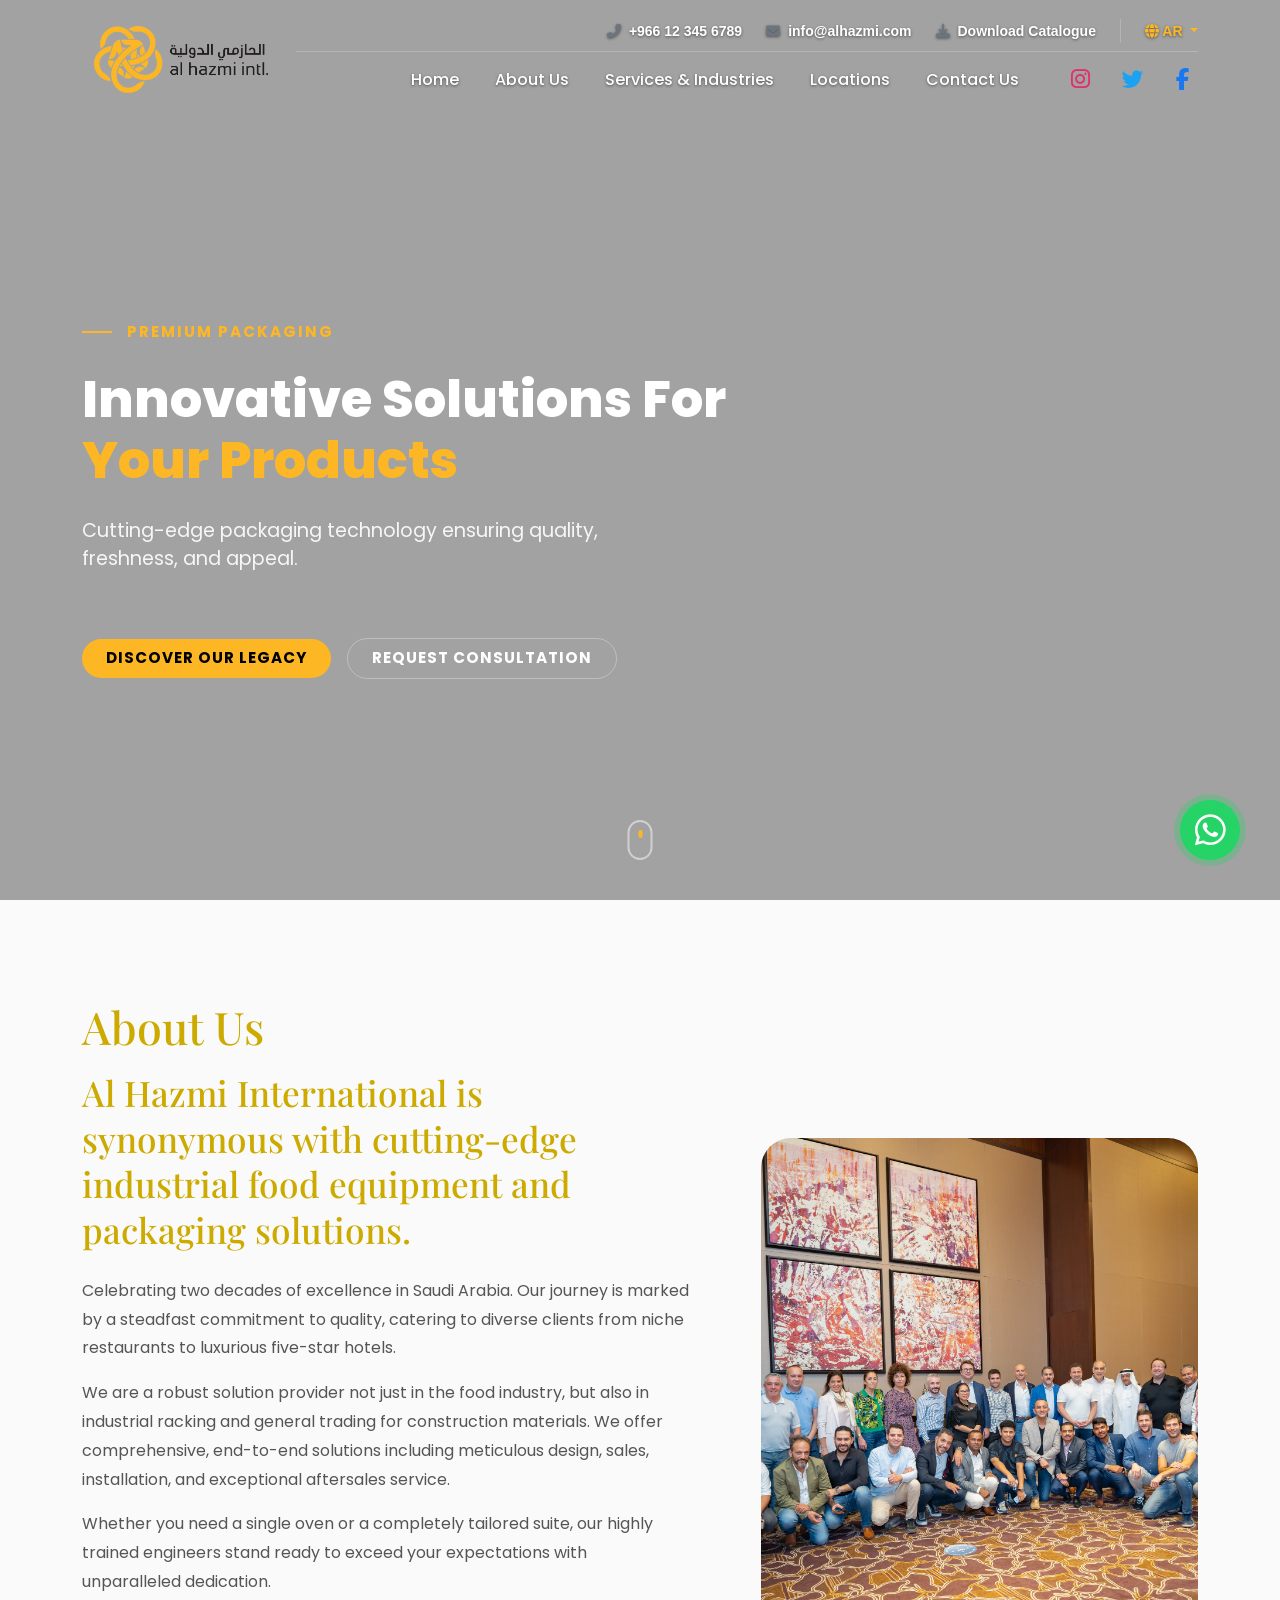
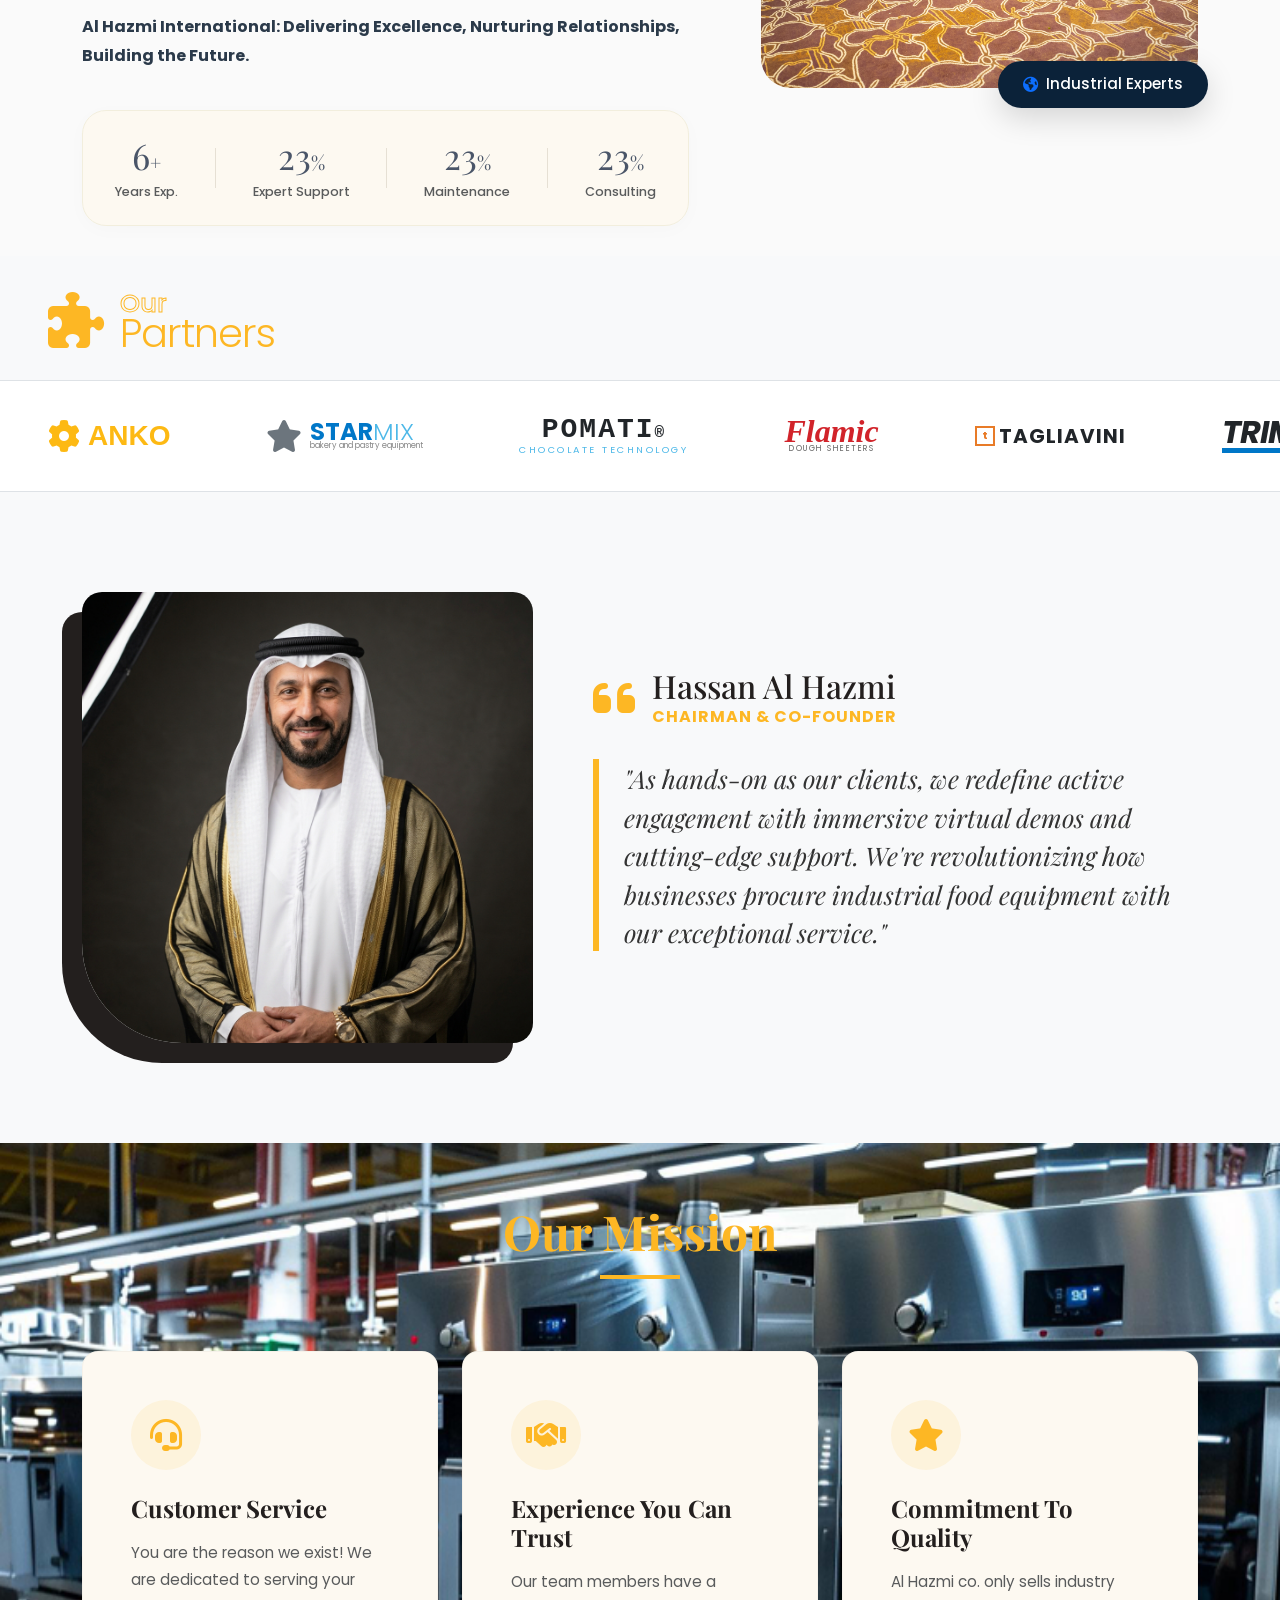
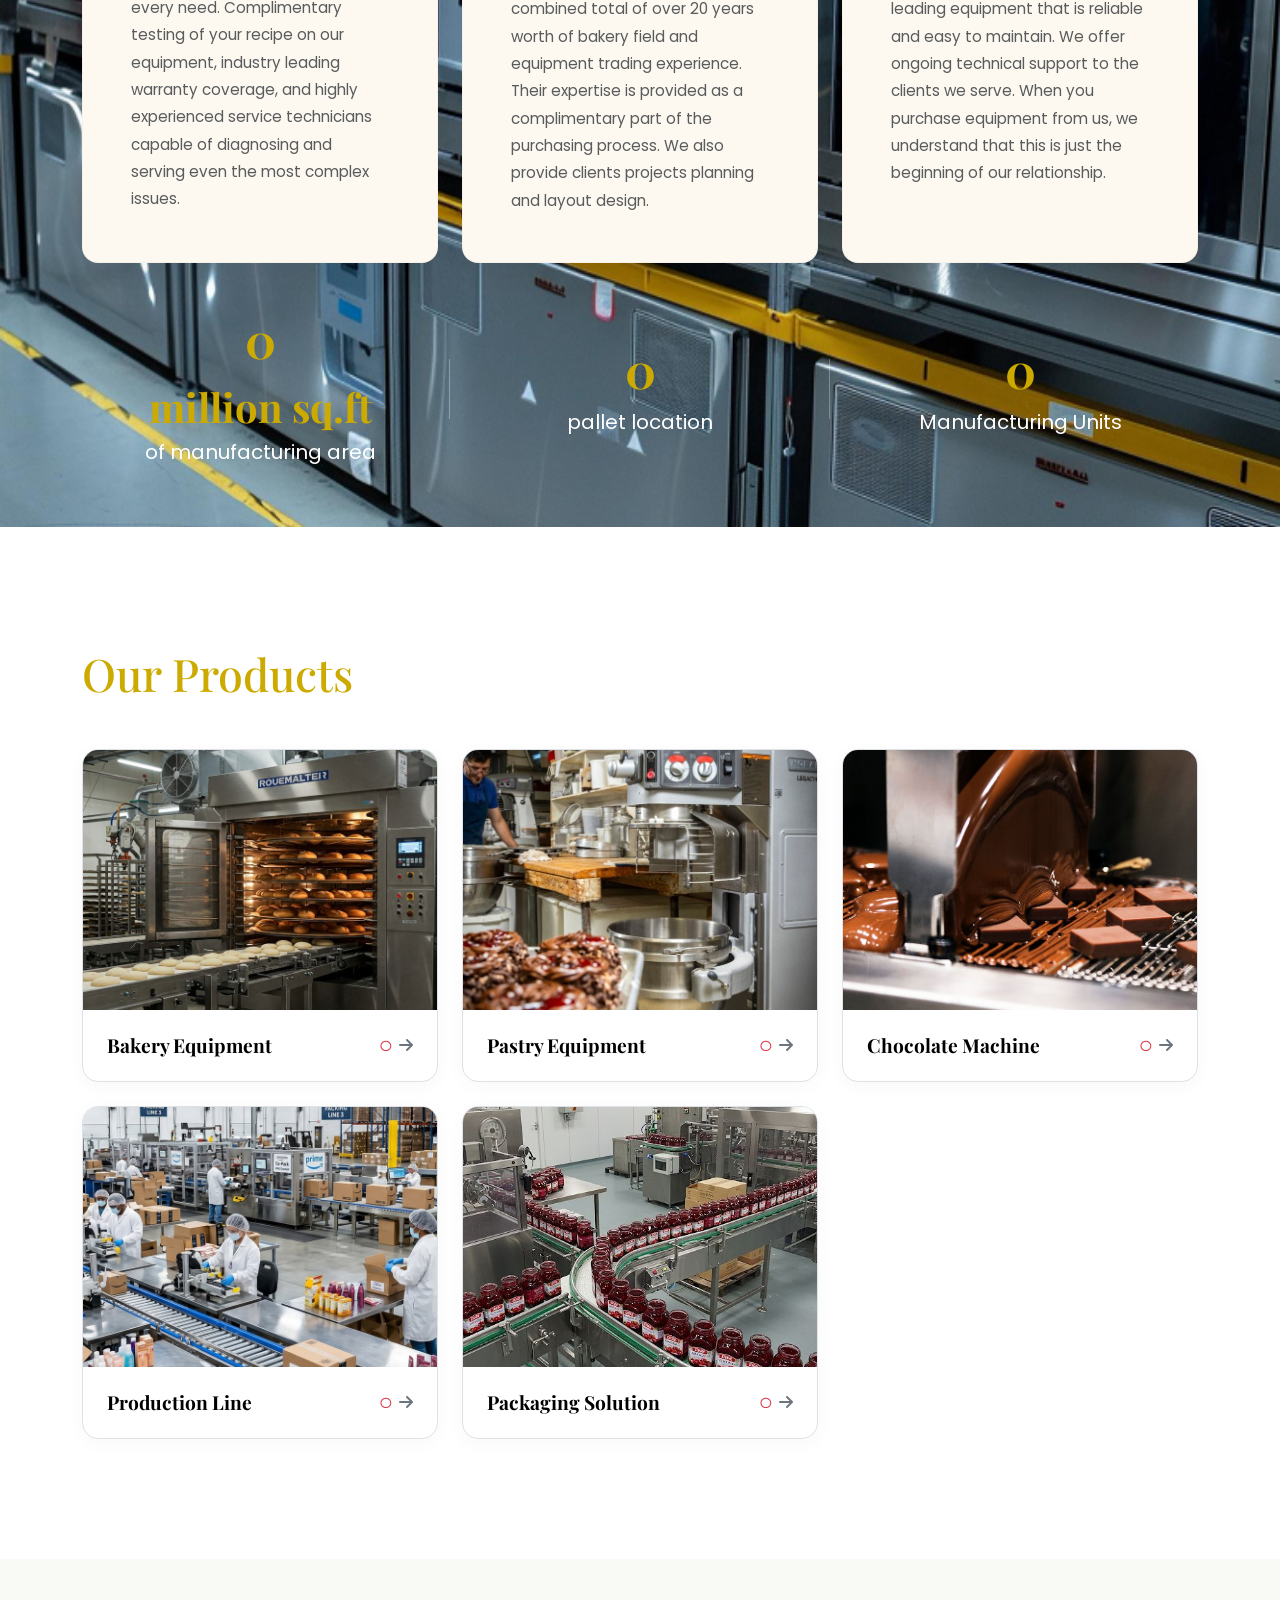
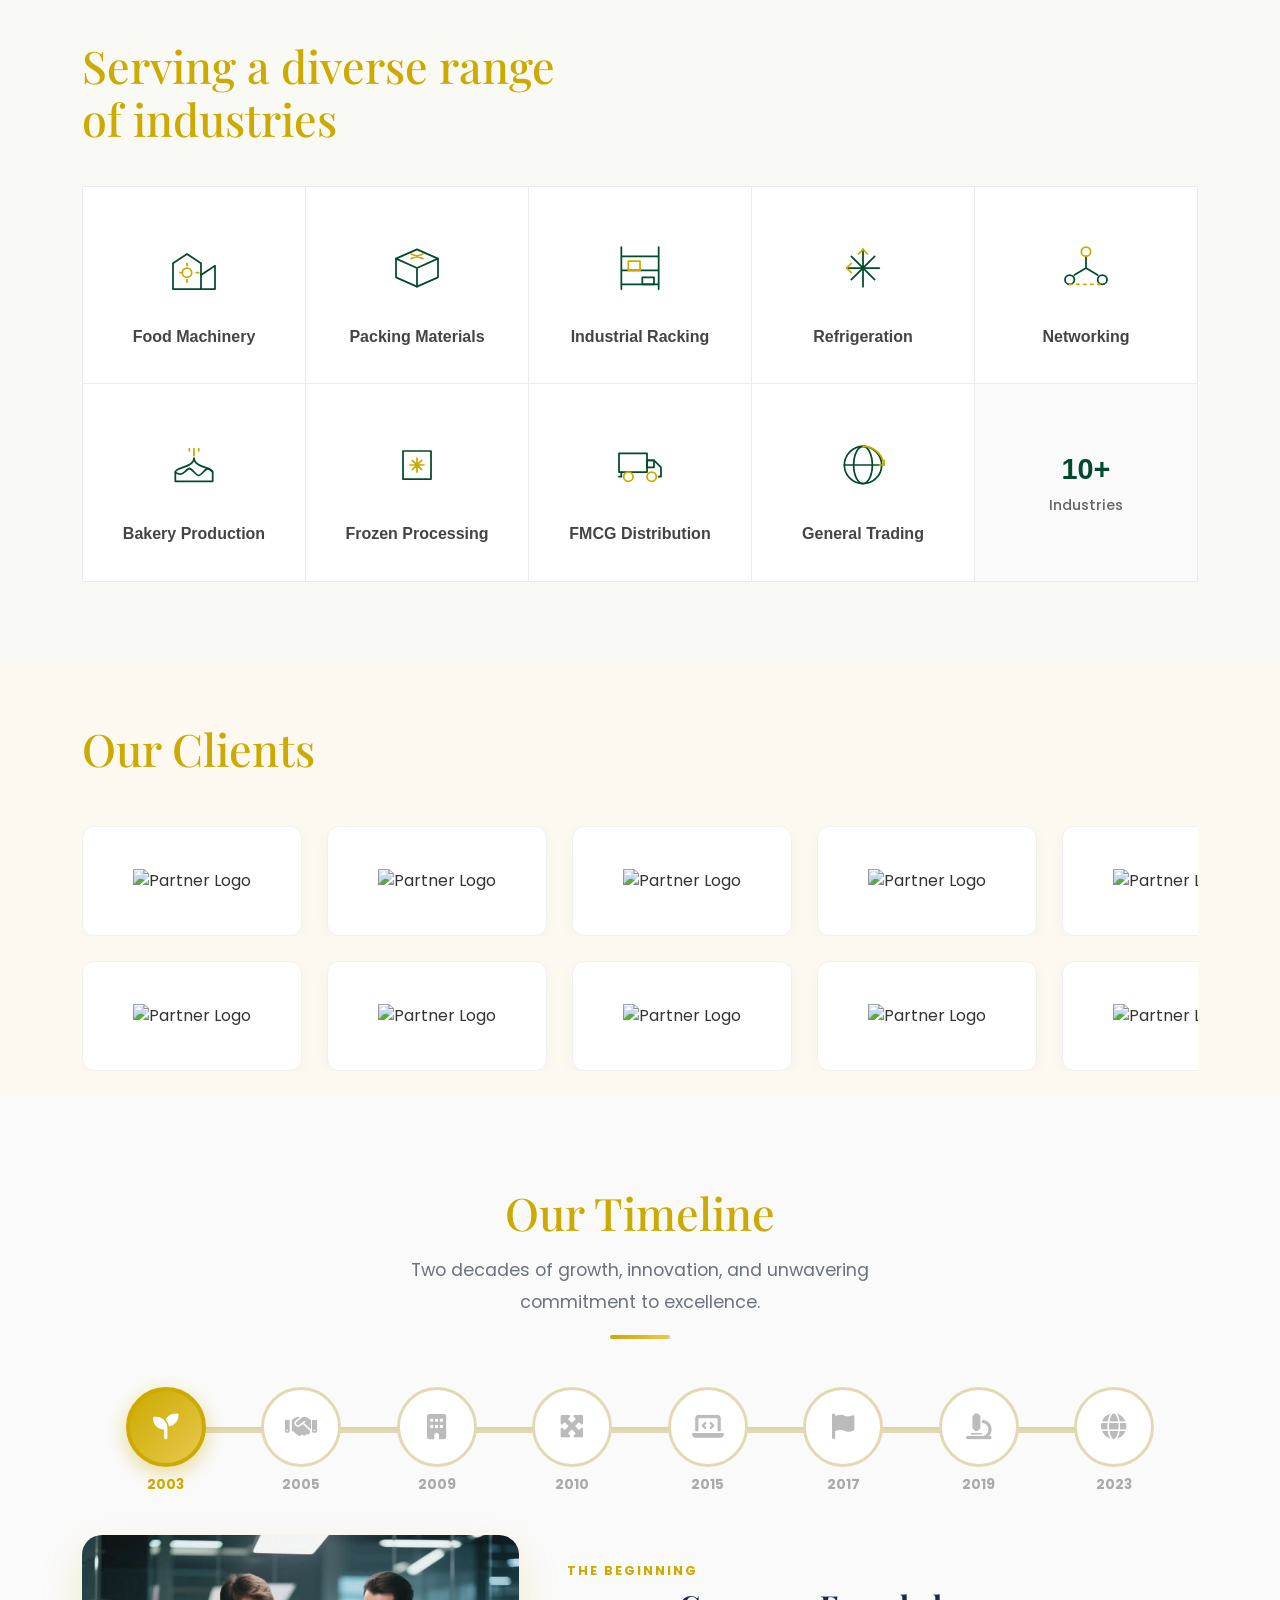
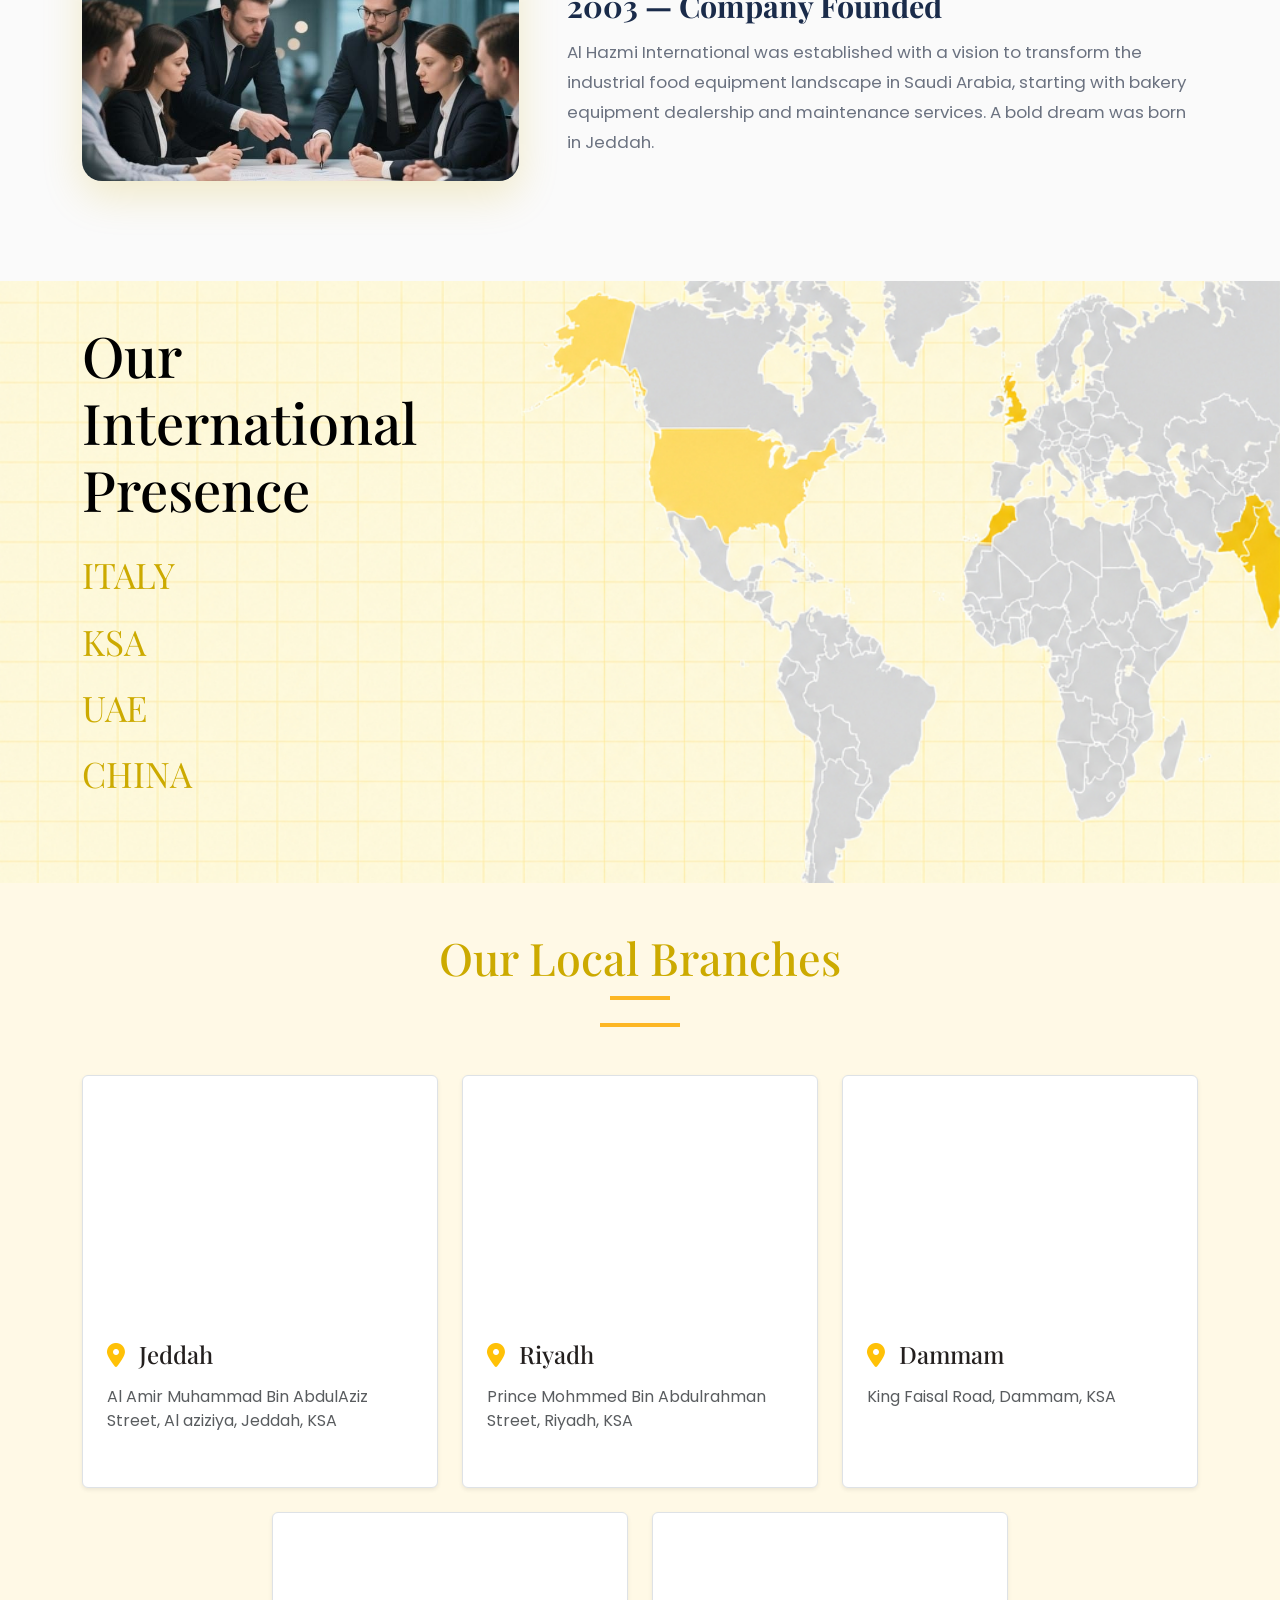
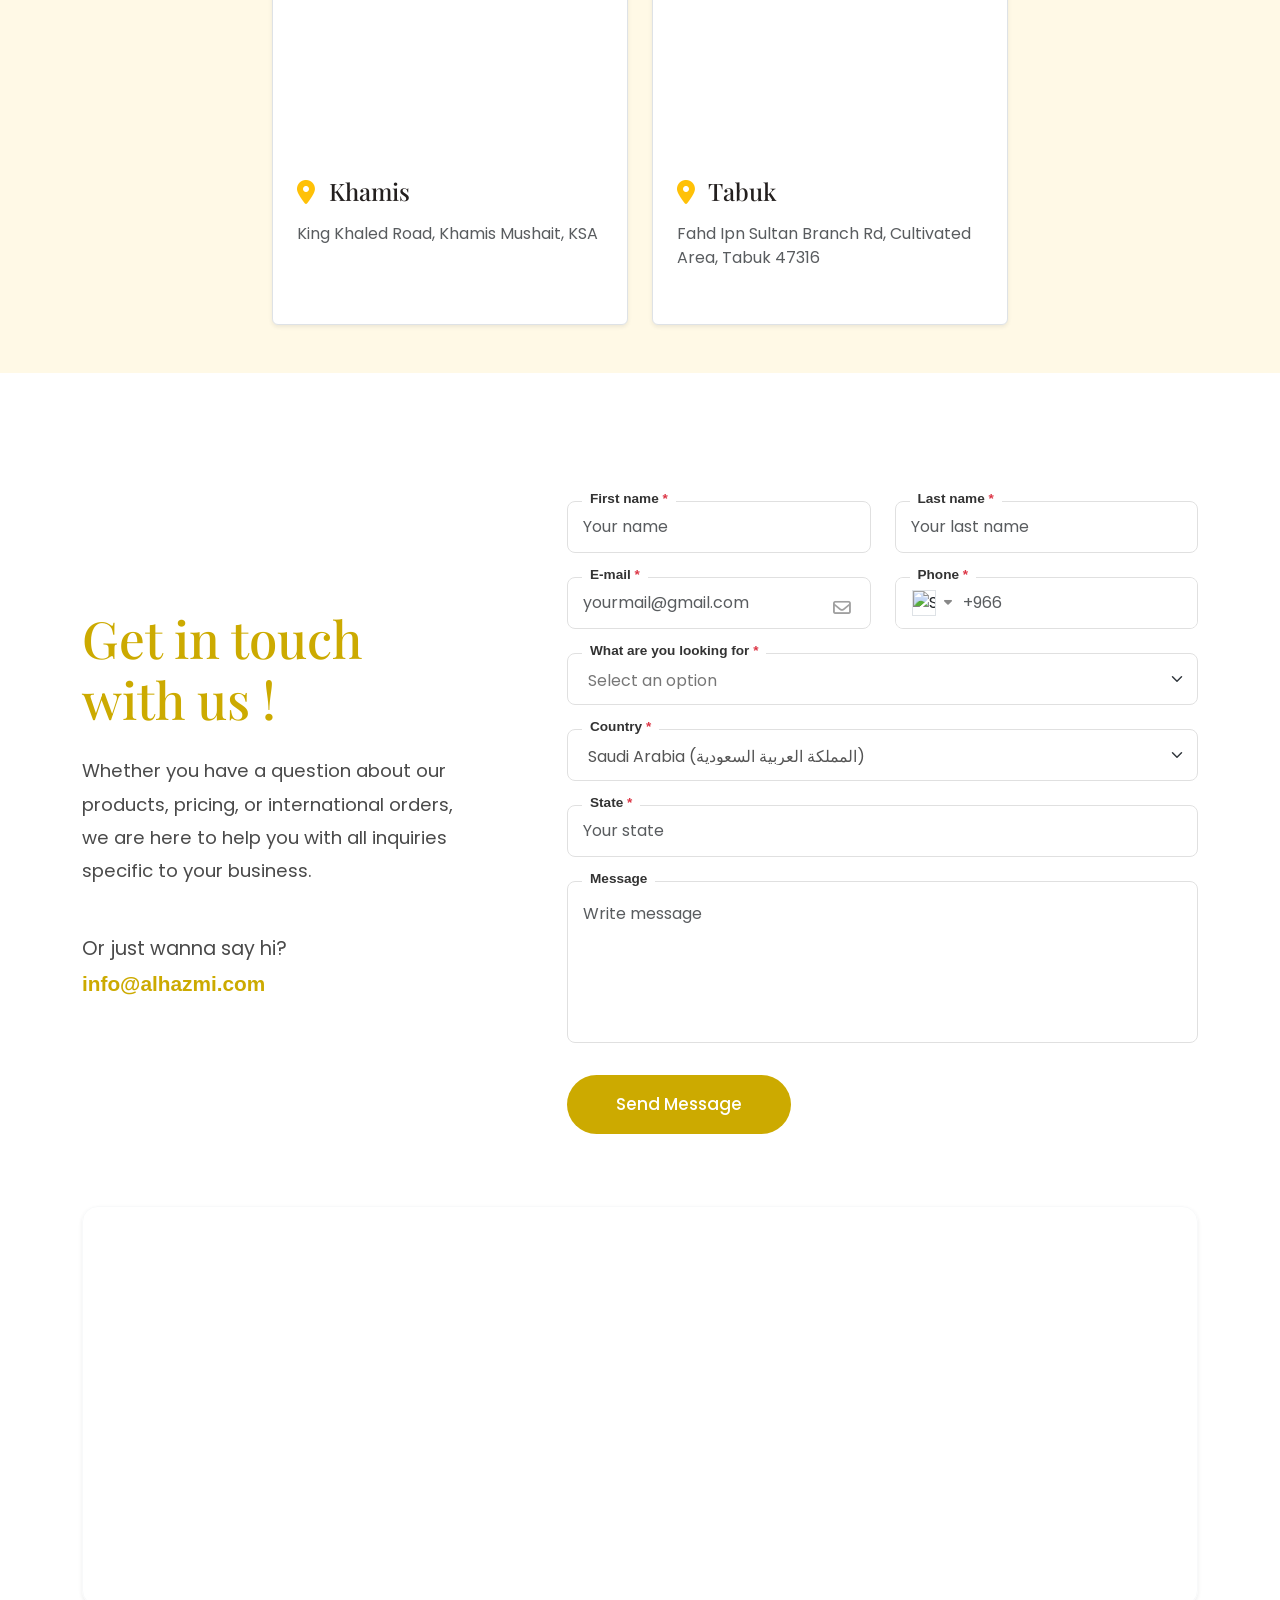
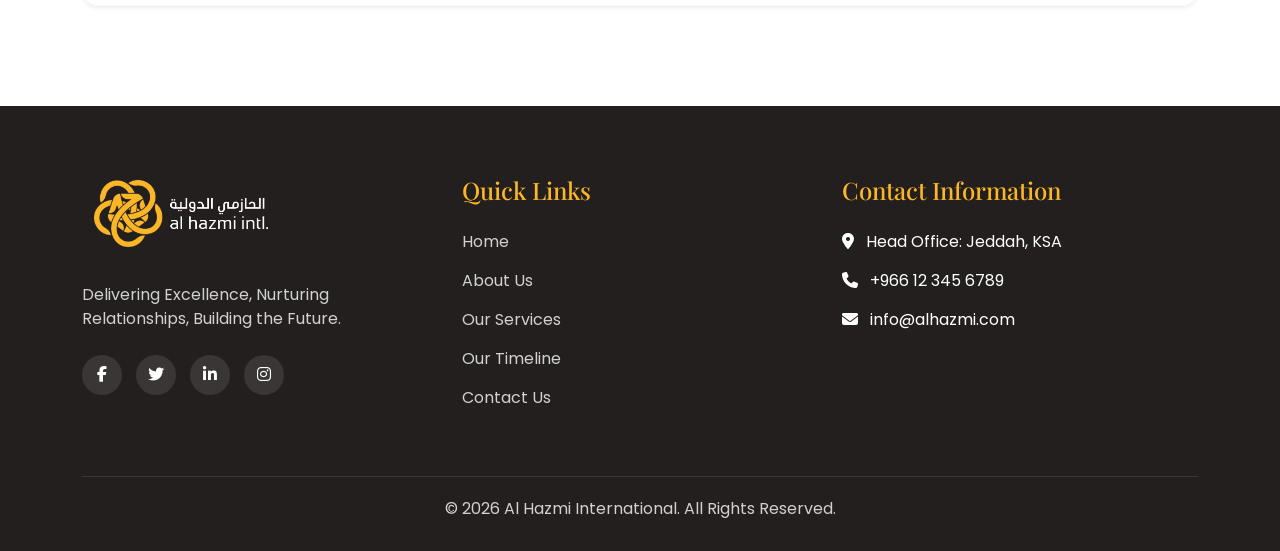
==== commit 8c844463: "Your commit message" ====
--- a/index-ar.html
+++ b/index-ar.html
@@ -1180,8 +1180,8 @@
                 <div class="position-relative">
                   <label class="position-absolute bg-white px-2" style="top: -12px; left: 15px; font-size: 0.85rem; font-weight: 600; color: #333; z-index: 10;">Country <span class="text-danger">*</span></label>
                   <select class="form-select shadow-none" style="height: 52px; border-radius: 8px; border: 1px solid #e0e0e0; padding: 15px 20px; font-size: 1rem; color: #555;">
-                    <option selected>Saudi Arabia (Ø§Ù„Ù…Ù…Ù„ÙƒØ© Ø§Ù„Ø¹Ø±Ø¨ÙŠØ© Ø§Ù„Ø³Ø¹ÙˆØ¯ÙŠØ©)</option>
-                    <option>United Arab Emirates (Ø§Ù„Ø¥Ù…Ø§Ø±Ø§Øª Ø§Ù„Ø¹Ø±Ø¨ÙŠØ© Ø§Ù„Ù…ØªØ­Ø¯Ø©)</option>
+                    <option selected>Saudi Arabia (المملكة العربية السعودية)</option>
+                    <option>United Arab Emirates (الإمارات العربية المتحدة)</option>
                   </select>
                 </div>
               </div>
